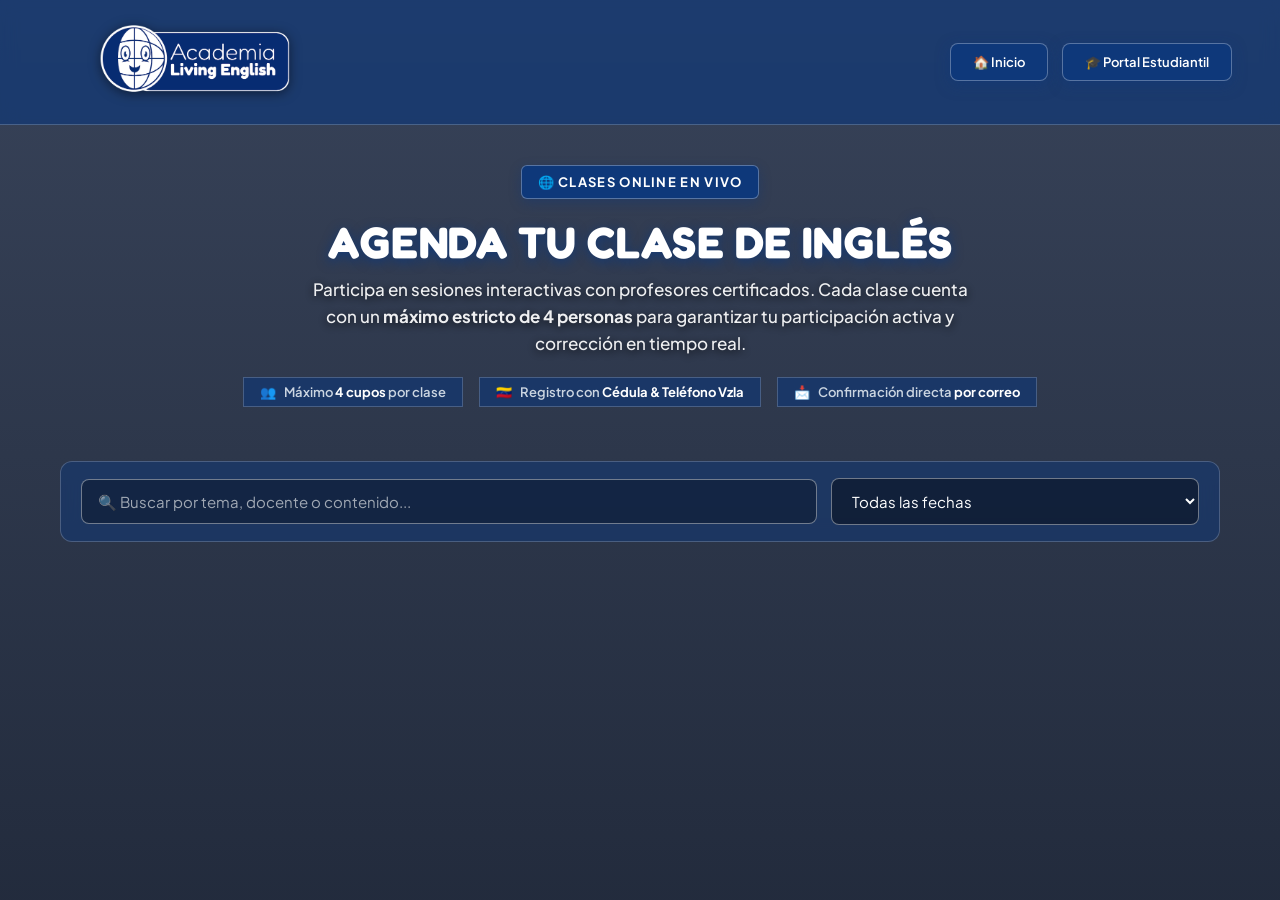
==== clases-online.html @ 7583f47f "fix: eliminar clases demo fantasma, sincronizar estado vacio real con Supabase y corregir generacion" ====
<!DOCTYPE html>
<html lang="es">
<head>
  <meta charset="UTF-8">
  <meta name="viewport" content="width=device-width, initial-scale=1.0">
  <title>Clases Online en Vivo — Academia Living English</title>
  
  <!-- Fuentes Google: Fredoka y Plus Jakarta Sans -->
  <link rel="preconnect" href="https://fonts.googleapis.com">
  <link rel="preconnect" href="https://fonts.gstatic.com" crossorigin>
  <link href="https://fonts.googleapis.com/css2?family=Fredoka:wght@600;700&family=Plus+Jakarta+Sans:wght@400;500;600;700&display=swap" rel="stylesheet">

  <!-- Estilos Modulares -->
  <link rel="stylesheet" href="assets/css/variables.css">
  <link rel="stylesheet" href="assets/css/base.css">
  <link rel="stylesheet" href="assets/css/components.css">
  <link rel="stylesheet" href="assets/css/platform.css">
  <link rel="stylesheet" href="assets/css/landing.css">

  <style>
    /* Estilos dedicados del portal de clases online */
    .portal-body {
      background: linear-gradient(rgba(6, 20, 48, 0.80), rgba(4, 14, 34, 0.88)), var(--bg-hero-desktop);
      background-size: cover;
      background-position: center;
      background-repeat: no-repeat;
      background-attachment: fixed;
      min-height: 100vh;
      color: #ffffff;
    }

    @media (max-width: 767px) {
      .portal-body {
        background: linear-gradient(rgba(6, 20, 48, 0.84), rgba(4, 14, 34, 0.90)), var(--bg-hero-mobile);
        background-size: cover;
        background-position: center top;
        background-attachment: fixed;
      }
    }

    .portal-body .app-viewport {
      background: transparent;
    }

    .portal-hero {
      padding: 40px 24px 24px 24px;
      text-align: center;
      max-width: 900px;
      margin: 0 auto;
    }

    .portal-features-strip {
      display: flex;
      justify-content: center;
      gap: 16px;
      flex-wrap: wrap;
      margin-top: 20px;
      margin-bottom: 30px;
    }

    .feature-strip-pill {
      background: rgba(14, 56, 122, 0.6);
      border: 1px solid rgba(255, 255, 255, 0.2);
      border-radius: var(--radius-full);
      padding: 6px 16px;
      font-size: 13px;
      font-weight: 600;
      display: inline-flex;
      align-items: center;
      gap: 8px;
      color: #cbd5e1;
      backdrop-filter: blur(8px);
    }

    .feature-strip-pill strong {
      color: #ffffff;
    }

    .classes-filter-bar {
      background: rgba(14, 56, 122, 0.5);
      border: 1px solid rgba(255, 255, 255, 0.2);
      border-radius: var(--radius-xl);
      padding: 16px 20px;
      margin-bottom: 32px;
      display: flex;
      gap: 14px;
      align-items: center;
      flex-wrap: wrap;
      backdrop-filter: blur(10px);
    }

    .class-card {
      background: rgba(14, 56, 122, 0.45);
      border: 1px solid rgba(255, 255, 255, 0.16);
      border-radius: var(--radius-xl);
      padding: 24px;
      display: flex;
      flex-direction: column;
      justify-content: space-between;
      position: relative;
      overflow: hidden;
      transition: all 0.25s ease;
      backdrop-filter: blur(10px);
    }

    .class-card:hover {
      transform: translateY(-4px);
      border-color: rgba(96, 165, 250, 0.5);
      box-shadow: 0 12px 28px rgba(0, 0, 0, 0.35);
    }

    .class-card.card-full {
      opacity: 0.8;
      border-color: rgba(239, 68, 68, 0.3);
    }

    .class-card::before {
      content: '';
      position: absolute;
      top: 0;
      left: 0;
      right: 0;
      height: 4px;
      background: linear-gradient(90deg, #3b82f6, #60a5fa, #93c5fd);
    }

    .class-card.card-full::before {
      background: #ef4444;
    }

    .spots-indicator-box {
      background: rgba(0, 0, 0, 0.3);
      border: 1px solid rgba(255, 255, 255, 0.12);
      border-radius: var(--radius-lg);
      padding: 10px 14px;
      margin: 14px 0 18px 0;
    }

    .spots-gauge {
      display: flex;
      gap: 6px;
      margin-top: 6px;
    }

    .spot-block {
      flex: 1;
      height: 8px;
      border-radius: 4px;
      background: rgba(255, 255, 255, 0.15);
      transition: background 0.3s;
    }

    .spot-block.occupied {
      background: #3b82f6;
    }

    .spot-block.occupied-full {
      background: #ef4444;
    }

    .spot-block.free {
      background: #22c55e;
      box-shadow: 0 0 6px rgba(34, 197, 94, 0.5);
    }

    .btn-reserve-class {
      background: linear-gradient(135deg, #1d4ed8, #2563eb);
      color: #ffffff;
      border: 1px solid rgba(255, 255, 255, 0.3);
      padding: 10px 18px;
      border-radius: var(--radius-md);
      font-weight: 700;
      font-size: 14px;
      cursor: pointer;
      width: 100%;
      transition: all var(--transition-fast);
      display: flex;
      align-items: center;
      justify-content: center;
      gap: 8px;
    }

    .btn-reserve-class:hover:not(:disabled) {
      background: linear-gradient(135deg, #2563eb, #3b82f6);
      transform: translateY(-2px);
      box-shadow: 0 4px 14px rgba(37, 99, 235, 0.5);
    }

    .btn-reserve-class:disabled {
      background: rgba(255, 255, 255, 0.15);
      border-color: rgba(255, 255, 255, 0.1);
      color: var(--color-muted);
      cursor: not-allowed;
    }
  </style>
</head>
<body class="portal-body">

  <div class="app-viewport">
    <!-- CABECERA DE LA NAVEGACIÓN -->
    <header class="app-header">
      <a href="index.html" class="brand-logo-link" aria-label="Academia Living English">
        <img src="assets/img/logo.png" alt="Academia Living English Logo" class="brand-logo-img">
      </a>

      <nav style="display: flex; align-items: center; gap: 14px;">
        <a href="index.html" class="btn-talk" style="text-decoration: none; font-size: 13px;">
          🏠 Inicio
        </a>
        <a href="cursos.html" class="btn-talk" style="text-decoration: none; font-size: 13px;">
          🎓 Portal Estudiantil
        </a>
      </nav>
    </header>

    <!-- BANNER DE CONFIRMACIÓN AUTOMÁTICA POR TOKEN (SI VIENE DE UN CORREO) -->
    <div id="tokenConfirmedNotice" class="hidden" style="max-width: 1100px; margin: 16px auto; padding: 16px 22px; background: rgba(34, 197, 94, 0.2); border: 2px solid #22c55e; border-radius: var(--radius-xl); display: flex; align-items: center; justify-content: space-between; gap: 16px; flex-wrap: wrap;">
      <div style="display: flex; align-items: center; gap: 12px;">
        <span style="font-size: 26px;">🎉</span>
        <div>
          <strong style="color: #4ade80; font-size: 16px;">¡Tu reserva ha sido confirmada con éxito!</strong>
          <p id="tokenConfirmedText" style="margin: 2px 0 0 0; font-size: 13px; color: #e2e8f0;">
            Tu cupo está garantizado en la sesión. Te esperamos puntualmente en la clase online.
          </p>
        </div>
      </div>
      <button type="button" onclick="document.getElementById('tokenConfirmedNotice').classList.add('hidden')" style="background: none; border: none; color: #ffffff; font-size: 20px; cursor: pointer;">&times;</button>
    </div>

    <!-- HERO DEL PORTAL -->
    <div class="portal-hero">
      <span class="section-badge">🌐 Clases Online en Vivo</span>
      <h1 class="section-title" style="margin-bottom: 8px;">Agenda tu Clase de Inglés</h1>
      <p class="section-subtitle" style="margin: 0 auto; max-width: 680px;">
        Participa en sesiones interactivas con profesores certificados. Cada clase cuenta con un 
        <strong>máximo estricto de 4 personas</strong> para garantizar tu participación activa y corrección en tiempo real.
      </p>

      <div class="portal-features-strip">
        <div class="feature-strip-pill">
          <span>👥</span>
          <span>Máximo <strong>4 cupos</strong> por clase</span>
        </div>
        <div class="feature-strip-pill">
          <span>🇻🇪</span>
          <span>Registro con <strong>Cédula & Teléfono Vzla</strong></span>
        </div>
        <div class="feature-strip-pill">
          <span>📩</span>
          <span>Confirmación directa <strong>por correo</strong></span>
        </div>
      </div>
    </div>

    <!-- CONTENEDOR PRINCIPAL DEL CATÁLOGO DE CLASES -->
    <main class="main-container" style="max-width: 1200px; margin: 0 auto 50px auto; padding: 0 20px;">

      <!-- BARRA DE FILTROS DE BÚSQUEDA -->
      <div class="classes-filter-bar">
        <div style="flex: 2; min-width: 240px;">
          <input type="text" id="classSearchInput" class="form-control" placeholder="🔍 Buscar por tema, docente o contenido..." oninput="filterOnlineClassesView()">
        </div>

        <div style="flex: 1; min-width: 180px;">
          <select id="classDateFilter" class="form-control" onchange="filterOnlineClassesView()" style="background: rgba(0,0,0,0.4);">
            <option value="all">Todas las fechas</option>
            <option value="today">Hoy</option>
            <option value="week">Próximos 7 días</option>
          </select>
        </div>
      </div>

      <!-- CUADRÍCULA DE CLASES ONLINE DISPONIBLES -->
      <div id="onlineClassesGrid" style="display: grid; grid-template-columns: repeat(auto-fill, minmax(320px, 1fr)); gap: 24px;">
        <!-- Se renderizan dinámicamente -->
      </div>

      <!-- MENSAJE VACÍO SI NO HAY CLASES -->
      <div id="emptyClassesState" class="hidden" style="text-align: center; padding: 60px 20px; background: rgba(14, 56, 122, 0.3); border-radius: var(--radius-xl); border: 1px dashed rgba(255,255,255,0.2);">
        <div style="font-size: 48px; margin-bottom: 12px;">🗓️</div>
        <h3 style="font-family: var(--font-display); font-size: 20px; margin-bottom: 6px;">No se encontraron clases con los filtros seleccionados</h3>
        <p style="color: var(--color-muted); font-size: 14px; max-width: 480px; margin: 0 auto 16px auto;">
          Intenta cambiar el nivel o la fecha de búsqueda. Los profesores publican nuevos horarios constantemente.
        </p>
        <button class="btn-primary" onclick="resetFilters()" style="width: auto; padding: 10px 20px; font-size: 13px;">Ver todas las clases</button>
      </div>

    </main>
  </div>

  <!-- ==============================================================================
       MODAL 1: FORMULARIO DE RESERVA DE CUPO (MÁX 4 PERSONAS)
       ============================================================================== -->
  <div id="bookingModal" class="hidden" style="position: fixed; inset: 0; background: rgba(0,0,0,0.85); z-index: 1000; display: flex; align-items: center; justify-content: center; padding: 16px; overflow-y: auto;">
    <div class="auth-card" style="max-width: 520px; width: 100%; margin: auto; background: #0e387a; border: 2px solid var(--color-primary-light); padding: 24px;">
      
      <div style="display: flex; justify-content: space-between; align-items: flex-start; margin-bottom: 14px;">
        <div>
          <span class="section-badge" style="font-size: 11px; padding: 3px 10px; margin-bottom: 6px;">Reserva de Cupo</span>
          <h3 id="modalClassTitle" class="page-title" style="font-size: 20px; margin: 0;">Título de la Clase</h3>
        </div>
        <button type="button" onclick="closeBookingModal()" style="background: none; border: none; color: #ffffff; font-size: 26px; cursor: pointer; line-height: 1;">&times;</button>
      </div>

      <!-- Resumen visual de la clase seleccionada -->
      <div style="background: rgba(0,0,0,0.3); border: 1px solid rgba(255,255,255,0.15); border-radius: var(--radius-lg); padding: 12px 16px; margin-bottom: 20px; font-size: 13px;">
        <div style="display: flex; justify-content: space-between; margin-bottom: 6px;">
          <span style="color: var(--color-muted);">Docente:</span>
          <strong id="modalClassTeacher" style="color: #ffffff;">--</strong>
        </div>
        <div style="display: flex; justify-content: space-between; margin-bottom: 6px;">
          <span style="color: var(--color-muted);">Fecha y Hora:</span>
          <strong id="modalClassSchedule" style="color: #93c5fd;">--</strong>
        </div>
        <div style="display: flex; justify-content: space-between;">
          <span style="color: var(--color-muted);">Cupos Disponibles:</span>
          <strong id="modalClassSpots" style="color: #4ade80;">-- de 4 disponibles</strong>
        </div>
      </div>

      <!-- FORMULARIO DE CONTACTO (REQUERIDO: CÉDULA VENEZOLANA, TELÉFONO VZLA, CORREO) -->
      <form onsubmit="handleConfirmBooking(event)">
        <input type="hidden" id="selectedClassId">

        <div class="form-group">
          <label for="bookFullName">Nombre Completo *</label>
          <input type="text" id="bookFullName" class="form-control" placeholder="Ej: Valentina Rodríguez" required autocomplete="name">
        </div>

        <div style="display: grid; grid-template-columns: 100px 1fr; gap: 10px; margin-bottom: 16px;">
          <div>
            <label for="bookDocType">Nacionalidad *</label>
            <select id="bookDocType" class="form-control" style="background: rgba(0,0,0,0.4);">
              <option value="V-">V-</option>
              <option value="E-">E-</option>
            </select>
          </div>
          <div>
            <label for="bookDocNum">Cédula de Identidad *</label>
            <input type="text" id="bookDocNum" class="form-control" placeholder="Ej: 24123456" required maxlength="9" pattern="\d{5,9}" title="Ingresa entre 5 y 9 dígitos sin puntos">
          </div>
        </div>

        <div style="display: grid; grid-template-columns: 120px 1fr; gap: 10px; margin-bottom: 16px;">
          <div>
            <label for="bookPhonePrefix">Operadora *</label>
            <select id="bookPhonePrefix" class="form-control" style="background: rgba(0,0,0,0.4);">
              <option value="0414">0414</option>
              <option value="0424">0424</option>
              <option value="0412">0412</option>
              <option value="0416">0416</option>
              <option value="0426">0426</option>
            </select>
          </div>
          <div>
            <label for="bookPhoneNum">Teléfono Venezolano *</label>
            <input type="tel" id="bookPhoneNum" class="form-control" placeholder="Ej: 1234567" required maxlength="7" pattern="\d{7}" title="Ingresa exactamente 7 dígitos del número">
          </div>
        </div>

        <div class="form-group">
          <label for="bookEmail">Correo Electrónico (Para recibir confirmación) *</label>
          <input type="email" id="bookEmail" class="form-control" placeholder="tu_correo@ejemplo.com" required autocomplete="email">
          <small style="color: #93c5fd; font-size: 11px; display: block; margin-top: 4px;">
            📩 Te enviaremos un correo con el botón oficial para confirmar tu asistencia a la clase.
          </small>
        </div>

        <div style="background: rgba(234, 179, 8, 0.12); border: 1px solid rgba(234, 179, 8, 0.3); border-radius: var(--radius-md); padding: 10px 14px; margin-bottom: 18px; font-size: 12px; color: #fef08a;">
          ⚠️ <strong>Regla de puntualidad</strong>: Al agendar, te comprometes a conectarte a la hora pautada. Si no confirmas tu correo, tu cupo quedará libre para otro postulante.
        </div>

        <div style="display: flex; gap: 12px;">
          <button type="submit" id="btnSubmitBooking" class="btn-primary" style="flex: 2; background: #22c55e; color: #0e387a; font-weight: 700;">
            Confirmar Reserva de Cupo
          </button>
          <button type="button" class="btn-secondary" style="flex: 1;" onclick="closeBookingModal()">
            Cancelar
          </button>
        </div>
      </form>
    </div>
  </div>

  <!-- ==============================================================================
       MODAL 2: CONFIRMACIÓN EXITOSA DE SOLICITUD DE RESERVA
       ============================================================================== -->
  <div id="bookingSuccessModal" class="hidden" style="position: fixed; inset: 0; background: rgba(0,0,0,0.85); z-index: 1001; display: flex; align-items: center; justify-content: center; padding: 20px;">
    <div class="auth-card" style="max-width: 480px; width: 100%; margin: auto; background: #0e387a; border: 2px solid #22c55e; text-align: center; padding: 26px;">
      
      <div style="font-size: 54px; margin-bottom: 10px;">🎉</div>
      <h3 class="page-title" style="font-size: 22px; color: #4ade80; margin-bottom: 8px;">¡Solicitud de Reserva Registrada!</h3>
      <p style="font-size: 14px; color: #cbd5e1; line-height: 1.5; margin-bottom: 18px;">
        Hemos reservado provisionalmente tu lugar en la clase online (<strong style="color: #ffffff;">Máx 4 estudiantes</strong>).
      </p>

      <div style="background: rgba(0,0,0,0.3); border: 1px solid rgba(255,255,255,0.15); border-radius: var(--radius-lg); padding: 14px; text-align: left; font-size: 13px; margin-bottom: 18px;">
        <div style="margin-bottom: 6px;"><strong>Clase:</strong> <span id="successModalClass">--</span></div>
        <div style="margin-bottom: 6px;"><strong>Horario:</strong> <span id="successModalSchedule" style="color: #93c5fd;">--</span></div>
        <div style="margin-bottom: 6px;"><strong>Estudiante:</strong> <span id="successModalStudent">--</span></div>
        <div><strong>Correo:</strong> <span id="successModalEmail" style="color: #fbbf24;">--</span></div>
      </div>

      <div style="background: rgba(59, 130, 246, 0.15); border: 1px dashed rgba(96, 165, 250, 0.5); border-radius: var(--radius-md); padding: 12px; font-size: 12px; color: #93c5fd; text-align: left; line-height: 1.45; margin-bottom: 20px;">
        📩 <strong>Revisa tu correo ahora:</strong><br>
        Te hemos enviado un correo de confirmación. Abre el mensaje y haz clic en <strong>«Confirmar Asistencia»</strong> para activar definitivamente tu cupo.
      </div>

      <div style="display: flex; flex-direction: column; gap: 10px;">
        <!-- Botón para previsualizar/simular el correo recibido -->
        <button type="button" class="btn-talk" onclick="openSimulatedEmailModal()" style="font-size: 13px; text-decoration: none; padding: 10px;">
          ✉️ Ver y Simular Correo de Confirmación
        </button>
        <button type="button" class="btn-primary" onclick="closeSuccessModal()" style="font-size: 14px;">
          Entendido, volver al catálogo
        </button>
      </div>
    </div>
  </div>

  <!-- ==============================================================================
       MODAL 3: VISTA PREVIA DEL CORREO DE CONFIRMACIÓN RECIBIDO
       ============================================================================== -->
  <div id="simulatedEmailModal" class="hidden" style="position: fixed; inset: 0; background: rgba(0,0,0,0.85); z-index: 1002; display: flex; align-items: center; justify-content: center; padding: 20px;">
    <div style="max-width: 500px; width: 100%; background: #ffffff; color: #1e293b; border-radius: 12px; overflow: hidden; box-shadow: 0 20px 40px rgba(0,0,0,0.6); font-family: sans-serif;">
      
      <!-- Cabecera de Email -->
      <div style="background: #0e387a; padding: 18px 24px; color: #ffffff; display: flex; justify-content: space-between; align-items: center;">
        <span style="font-weight: 700; font-size: 16px;">Academia Living English</span>
        <span style="font-size: 12px; opacity: 0.8;">Bandeja de Entrada</span>
      </div>

      <!-- Cuerpo del Email -->
      <div style="padding: 24px;">
        <p style="font-size: 14px; margin-top: 0;">Hola <strong id="emailPreviewName">Estudiante</strong>,</p>
        <p style="font-size: 14px; line-height: 1.5; color: #475569;">
          Has solicitado uno de los <strong>4 cupos disponibles</strong> para la clase online:
        </p>
        
        <div style="background: #f1f5f9; border-left: 4px solid #2563eb; padding: 12px 16px; margin: 16px 0; border-radius: 4px; font-size: 13px;">
          <p style="margin: 0 0 4px 0; font-weight: 700; color: #0f172a;" id="emailPreviewTitle">Clase Online</p>
          <p style="margin: 0; color: #64748b;" id="emailPreviewSchedule">Horario</p>
        </div>

        <p style="font-size: 13px; color: #475569; line-height: 1.5;">
          Para asegurar que asistirás puntualmente y validar tu cupo, por favor haz clic en el siguiente botón:
        </p>

        <div style="text-align: center; margin: 24px 0;">
          <button type="button" onclick="confirmCurrentSimulatedBooking()" style="background: #22c55e; color: #0e387a; font-weight: 700; font-size: 15px; border: none; padding: 12px 26px; border-radius: 6px; cursor: pointer; box-shadow: 0 4px 10px rgba(34, 197, 94, 0.4);">
            ✅ Confirmar mi Asistencia a la Clase
          </button>
        </div>

        <p style="font-size: 11px; color: #94a3b8; text-align: center; margin-bottom: 0;">
          Si no puedes asistir, por favor no confirmes para que otro estudiante pueda aprovechar el cupo.
        </p>
      </div>

      <div style="background: #f8fafc; padding: 12px 24px; border-top: 1px solid #e2e8f0; text-align: right;">
        <button type="button" onclick="document.getElementById('simulatedEmailModal').classList.add('hidden')" style="background: none; border: 1px solid #cbd5e1; padding: 6px 14px; border-radius: 4px; cursor: pointer; font-size: 13px; color: #64748b;">
          Cerrar Vista Previa
        </button>
      </div>
    </div>
  </div>

  <!-- TOAST NOTIFICACIONES -->
  <div id="toastContainer" class="toast-container" aria-live="polite"></div>

  <!-- SCRIPTS -->
  <script src="assets/js/supabase.js"></script>
  <script>
    if (typeof window.supabase === 'undefined') {
      document.write('<script src="https://cdn.jsdelivr.net/npm/@supabase/supabase-js@2"><\/script>');
    }
  </script>
  <script src="assets/js/supabaseClient.js"></script>
  <script src="assets/js/onlineClasses.js?v=20261027_v3"></script>

  <script>
    let currentClassesList = [];
    let lastBookedResult = null;

    // Toast helper
    function showToast(msg, type = 'info', duration = 4000) {
      const container = document.getElementById('toastContainer');
      if (!container) return;
      const toast = document.createElement('div');
      toast.className = `toast toast-${type}`;
      toast.innerText = msg;
      container.appendChild(toast);
      setTimeout(() => {
        toast.style.opacity = '0';
        setTimeout(() => toast.remove(), 400);
      }, duration);
    }

    // Cargar clases al iniciar
    document.addEventListener('DOMContentLoaded', async () => {
      // 1. Revisar si viene un token de confirmación en la URL (?confirm_token=...)
      const urlParams = new URLSearchParams(window.location.search);
      const tokenParam = urlParams.get('confirm_token');
      if (tokenParam) {
        try {
          const res = await window.OnlineClassesService.confirmBookingToken(tokenParam);
          if (res) {
            document.getElementById('tokenConfirmedNotice').classList.remove('hidden');
            document.getElementById('tokenConfirmedText').innerText = 
              `¡Hola ${res.full_name}! Tu asistencia ha sido confirmada con éxito con documento ${res.document_id}.`;
          }
        } catch (e) {
          console.error("Error confirmando token:", e);
        }
      }

      // 2. Cargar clases
      await loadAndRenderClasses();

      // 3. Revisión periódica cada 60s para borrar automáticamente clases finalizadas
      setInterval(async () => {
        await loadAndRenderClasses();
      }, 60000);
    });

    async function loadAndRenderClasses() {
      try {
        currentClassesList = await window.OnlineClassesService.fetchOnlineClasses();
        renderClassesGrid(currentClassesList);
      } catch (err) {
        console.error("Error cargando clases:", err);
        showToast("Error al cargar las clases online.", "error");
      }
    }

    function renderClassesGrid(classes) {
      const grid = document.getElementById('onlineClassesGrid');
      const emptyState = document.getElementById('emptyClassesState');
      if (!grid) return;

      grid.innerHTML = '';

      if (!classes || classes.length === 0) {
        emptyState.classList.remove('hidden');
        return;
      }
      emptyState.classList.add('hidden');

      classes.forEach(cls => {
        const card = document.createElement('div');
        const isFull = cls.is_full;
        card.className = `class-card ${isFull ? 'card-full' : ''}`;

        const formattedDate = window.OnlineClassesService.formatClassDate(cls.class_date);
        const startTime = window.OnlineClassesService.formatClassTime(cls.start_time);
        const endTime = window.OnlineClassesService.formatClassTime(cls.end_time);

        // Generar los 4 bloques gráficos de cupos
        const totalSpots = 4;
        const bookedSpots = cls.bookings_count || 0;
        let blocksHtml = '';
        for (let i = 0; i < totalSpots; i++) {
          if (i < bookedSpots) {
            blocksHtml += `<div class="spot-block ${isFull ? 'occupied-full' : 'occupied'}"></div>`;
          } else {
            blocksHtml += `<div class="spot-block free"></div>`;
          }
        }

        const spotsStatusText = isFull
          ? `<strong style="color: #ef4444;">🔴 Cupos Agotados (4/4)</strong>`
          : `<strong style="color: #22c55e;">🟢 ${cls.remaining_spots} cupos disponibles</strong> (de 4 máx)`;

        card.innerHTML = `
          <div>
            <div style="display: flex; justify-content: space-between; align-items: center; gap: 8px; margin-bottom: 12px; flex-wrap: wrap;">
              <span class="game-category-tag tag-vocab" style="font-size: 11px;">🌐 Abierto a todo público</span>
              <span style="font-size: 12px; color: var(--color-muted); display: inline-flex; align-items: center; gap: 4px;">
                <span>📅</span>
                <strong>${formattedDate}</strong>
              </span>
            </div>

            <h3 style="font-family: var(--font-display); font-size: 20px; color: #ffffff; margin: 0 0 6px 0;">${cls.title}</h3>
            
            <div style="font-size: 13px; color: #93c5fd; margin-bottom: 10px; display: flex; align-items: center; gap: 6px;">
              <span>👨‍🏫 ${cls.teacher_name}</span>
              <span>·</span>
              <span>🕒 ${startTime} - ${endTime}</span>
            </div>

            <p style="font-size: 13px; color: #cbd5e1; line-height: 1.5; margin-bottom: 16px;">
              ${cls.description || 'Sesión práctica en vivo para potenciar tu inglés.'}
            </p>
          </div>

          <div>
            <div class="spots-indicator-box">
              <div style="display: flex; justify-content: space-between; align-items: center; font-size: 12px;">
                <span>Ocupación de la sesión:</span>
                ${spotsStatusText}
              </div>
              <div class="spots-gauge">
                ${blocksHtml}
              </div>
            </div>

            <button type="button" 
                    class="btn-reserve-class" 
                    ${isFull ? 'disabled' : ''} 
                    onclick="openBookingModal('${cls.id}')">
              ${isFull ? '🔒 Cupo Completo (4/4)' : '🎯 Solicitar Cupo'}
            </button>
          </div>
        `;

        grid.appendChild(card);
      });
    }

    function filterOnlineClassesView() {
      const search = (document.getElementById('classSearchInput').value || '').toLowerCase().trim();
      const dateFilter = document.getElementById('classDateFilter').value;

      const filtered = currentClassesList.filter(c => {
        // Filtro texto
        const matchText = !search || 
          c.title.toLowerCase().includes(search) || 
          c.teacher_name.toLowerCase().includes(search) || 
          (c.description && c.description.toLowerCase().includes(search));

        // Filtro fecha
        let matchDate = true;
        if (dateFilter === 'today') {
          const today = new Date().toISOString().split('T')[0];
          matchDate = c.class_date === today;
        }

        return matchText && matchDate;
      });

      renderClassesGrid(filtered);
    }

    function resetFilters() {
      document.getElementById('classSearchInput').value = '';
      document.getElementById('classDateFilter').value = 'all';
      renderClassesGrid(currentClassesList);
    }

    // Modal de Reserva
    function openBookingModal(classId) {
      const cls = currentClassesList.find(c => c.id === classId);
      if (!cls) return;

      document.getElementById('selectedClassId').value = cls.id;
      document.getElementById('modalClassTitle').innerText = cls.title;
      document.getElementById('modalClassTeacher').innerText = cls.teacher_name;
      document.getElementById('modalClassSchedule').innerText = 
        `${window.OnlineClassesService.formatClassDate(cls.class_date)} (${window.OnlineClassesService.formatClassTime(cls.start_time)} - ${window.OnlineClassesService.formatClassTime(cls.end_time)})`;
      document.getElementById('modalClassSpots').innerText = `${cls.remaining_spots} de 4 disponibles`;

      document.getElementById('bookingModal').classList.remove('hidden');
    }

    function closeBookingModal() {
      document.getElementById('bookingModal').classList.add('hidden');
    }

    async function handleConfirmBooking(e) {
      e.preventDefault();
      const btn = document.getElementById('btnSubmitBooking');
      const classId = document.getElementById('selectedClassId').value;
      const fullName = document.getElementById('bookFullName').value;
      const docType = document.getElementById('bookDocType').value;
      const docNum = document.getElementById('bookDocNum').value;
      const phonePrefix = document.getElementById('bookPhonePrefix').value;
      const phoneNum = document.getElementById('bookPhoneNum').value;
      const email = document.getElementById('bookEmail').value;

      btn.disabled = true;
      btn.innerText = 'Procesando reserva...';

      try {
        const studentData = {
          full_name: fullName,
          document_id: `${docType}${docNum.trim()}`,
          phone: `${phonePrefix}-${phoneNum.trim()}`,
          email: email,
          student_level: 'General'
        };

        const result = await window.OnlineClassesService.bookOnlineClass(classId, studentData);
        lastBookedResult = result;

        // Cerrar modal de formulario y abrir modal de éxito
        closeBookingModal();

        document.getElementById('successModalClass').innerText = result.targetClass.title;
        document.getElementById('successModalSchedule').innerText = 
          `${window.OnlineClassesService.formatClassDate(result.targetClass.class_date)} · ${window.OnlineClassesService.formatClassTime(result.targetClass.start_time)}`;
        document.getElementById('successModalStudent').innerText = `${result.booking.full_name} (${result.booking.document_id})`;
        document.getElementById('successModalEmail').innerText = result.booking.email;

        // Datos para modal simulado de correo
        document.getElementById('emailPreviewName').innerText = result.booking.full_name;
        document.getElementById('emailPreviewTitle').innerText = result.targetClass.title;
        document.getElementById('emailPreviewSchedule').innerText = 
          `${window.OnlineClassesService.formatClassDate(result.targetClass.class_date)} a las ${window.OnlineClassesService.formatClassTime(result.targetClass.start_time)}`;

        document.getElementById('bookingSuccessModal').classList.remove('hidden');
        showToast("🎉 ¡Solicitud de reserva registrada! Revisa tu correo.", "success", 6000);

        // Recargar catálogo para actualizar cupos
        await loadAndRenderClasses();

      } catch (err) {
        showToast(`❌ Error: ${err.message}`, "error", 6000);
      } finally {
        btn.disabled = false;
        btn.innerText = 'Confirmar Reserva de Cupo';
      }
    }

    function closeSuccessModal() {
      document.getElementById('bookingSuccessModal').classList.add('hidden');
    }

    function openSimulatedEmailModal() {
      document.getElementById('simulatedEmailModal').classList.remove('hidden');
    }

    async function confirmCurrentSimulatedBooking() {
      if (!lastBookedResult) return;
      try {
        const res = await window.OnlineClassesService.confirmBookingToken(lastBookedResult.confirmationToken);
        document.getElementById('simulatedEmailModal').classList.add('hidden');
        document.getElementById('bookingSuccessModal').classList.add('hidden');
        showToast("✅ ¡Asistencia confirmada exitosamente! Tu cupo está asegurado.", "success", 7000);
        await loadAndRenderClasses();
      } catch (e) {
        showToast("Error al confirmar.", "error");
      }
    }
  </script>
</body>
</html>
---- assets/css/variables.css ----
/**
 * Academia Living English - Variables & Design Tokens
 */
:root {
  /* Paleta de Colores Principales */
  --color-primary: #0e387a;
  --color-primary-hover: #134693;
  --color-primary-light: #93c5fd;
  --color-primary-glass: rgba(14, 56, 122, 0.7);
  --color-primary-glass-strong: rgba(14, 56, 122, 0.85);
  --color-primary-glass-soft: rgba(14, 56, 122, 0.65);
  --color-primary-card: rgba(14, 56, 122, 0.75);

  /* Colores de Utilidad y Estado */
  --color-white: #ffffff;
  --color-dark-bg: rgba(0, 0, 0, 0.3);
  --color-dark-subtle: rgba(0, 0, 0, 0.25);
  --color-danger: #dc3545;
  --color-success: #4ade80;
  --color-warning: #facc15;
  --color-muted: #d1d5db;

  /* Bordes */
  --color-border: rgba(255, 255, 255, 0.3);
  --color-border-subtle: rgba(255, 255, 255, 0.15);
  --color-border-card: rgba(255, 255, 255, 0.25);
  --color-border-focus: rgba(255, 255, 255, 0.6);

  /* Tipografía */
  --font-display: 'Fredoka', -apple-system, BlinkMacSystemFont, sans-serif;
  --font-body: 'Plus Jakarta Sans', -apple-system, BlinkMacSystemFont, sans-serif;

  /* Sombras */
  --shadow-sm: 0 2px 4px rgba(0, 0, 0, 0.3);
  --shadow-md: 0 4px 14px rgba(14, 56, 122, 0.5);
  --shadow-lg: 0 10px 30px rgba(0, 0, 0, 0.4);
  --shadow-card: 0 4px 12px rgba(0, 0, 0, 0.2);
  --shadow-logo: drop-shadow(0px 2px 6px rgba(0, 0, 0, 0.5));
  --text-shadow-hero: 0 3px 12px rgba(14, 56, 122, 0.9);
  --text-shadow-contrast: 0 2px 8px rgba(0, 0, 0, 0.85);
  --text-shadow-subtle: 0 1px 4px rgba(0, 0, 0, 0.8);

  /* Radio de bordes */
  --radius-sm: 4px;
  --radius-md: 6px;
  --radius-lg: 8px;
  --radius-xl: 12px;
  --radius-2xl: 16px;
  --radius-pill: 50px;

  /* Transiciones */
  --transition-fast: 0.2s ease;
  --transition-normal: 0.3s ease;

  /* Imágenes de Fondo */
  --bg-hero-desktop: url('../img/hero-desktop.jpg');
  --bg-hero-mobile: url('../img/hero-mobile.jpg');
}
---- assets/css/base.css ----
/**
 * Academia Living English - Base & Reset
 */
*, *::before, *::after {
  box-sizing: border-box;
  margin: 0;
  padding: 0;
}

body {
  background-color: var(--color-primary);
  color: var(--color-white);
  font-family: var(--font-body);
  -webkit-font-smoothing: antialiased;
  -moz-osx-font-smoothing: grayscale;
  min-height: 100vh;
  overflow-x: hidden;
}

/* Enlaces por defecto */
a {
  color: inherit;
  text-decoration: none;
}

/* Accesibilidad y Foco */
a:focus-visible,
button:focus-visible,
input:focus-visible {
  outline: 2px solid var(--color-white);
  outline-offset: 4px;
}

/* Clases de Utilidad */
.hidden {
  display: none !important;
}

.text-center {
  text-align: center;
}
---- assets/css/components.css ----
/**
 * Academia Living English - Reusable UI Components
 */

/* ==========================================================================
   Logo de la Marca
   ========================================================================== */
.brand-logo-link {
  display: inline-flex;
  align-items: center;
}

.brand-logo-img {
  height: 72px;
  width: auto;
  object-fit: contain;
  filter: var(--shadow-logo);
  transition: transform var(--transition-fast);
}

.brand-logo-link:hover .brand-logo-img {
  transform: scale(1.02);
}

@media (min-width: 768px) {
  .brand-logo-img {
    height: 84px;
  }
}

/* ==========================================================================
   Botones
   ========================================================================== */
.btn-primary {
  display: inline-flex;
  align-items: center;
  justify-content: center;
  background-color: var(--color-primary);
  color: var(--color-white);
  font-family: var(--font-body);
  font-weight: 600;
  font-size: 15px;
  padding: 14px 28px;
  border-radius: var(--radius-lg);
  border: 1px solid var(--color-border);
  cursor: pointer;
  box-shadow: var(--shadow-md);
  transition: background-color var(--transition-fast), transform var(--transition-fast);
}

.btn-primary:hover {
  background-color: var(--color-primary-hover);
}

.btn-secondary {
  display: inline-flex;
  align-items: center;
  justify-content: center;
  background-color: var(--color-primary-glass-soft);
  color: var(--color-white);
  font-family: var(--font-body);
  font-weight: 600;
  font-size: 15px;
  padding: 14px 28px;
  border-radius: var(--radius-lg);
  border: 1px solid var(--color-border-focus);
  backdrop-filter: blur(4px);
  -webkit-backdrop-filter: blur(4px);
  cursor: pointer;
  transition: background-color var(--transition-fast), border-color var(--transition-fast);
}

.btn-secondary:hover {
  background-color: rgba(14, 56, 122, 0.9);
  border-color: var(--color-white);
}

.btn-talk {
  display: inline-flex;
  align-items: center;
  justify-content: center;
  background-color: var(--color-primary);
  color: var(--color-white);
  font-family: var(--font-body);
  font-weight: 600;
  font-size: 14px;
  padding: 10px 22px;
  border-radius: var(--radius-lg);
  border: 1px solid var(--color-border);
  cursor: pointer;
  box-shadow: var(--shadow-md);
  transition: background-color var(--transition-fast), transform var(--transition-fast);
}

.btn-talk:hover {
  background-color: var(--color-primary-hover);
}

/* ==========================================================================
   Tipografía de Páginas
   ========================================================================== */
.page-title {
  font-family: var(--font-display);
  font-weight: 700;
  font-size: 36px;
  line-height: 1.1;
  margin-bottom: 8px;
  text-shadow: var(--text-shadow-hero);
}

@media (min-width: 768px) {
  .page-title {
    font-size: 48px;
  }
}

.page-description {
  font-size: 16px;
  font-weight: 500;
  color: var(--color-white);
  margin-bottom: 24px;
  text-shadow: var(--text-shadow-contrast);
}

/* ==========================================================================
   Formularios y Controles
   ========================================================================== */
.form-group {
  margin-bottom: 18px;
}

.form-group label {
  display: block;
  font-size: 13px;
  font-weight: 700;
  margin-bottom: 6px;
  text-transform: uppercase;
  letter-spacing: 0.05em;
}

.form-control {
  width: 100%;
  padding: 12px 16px;
  border-radius: var(--radius-lg);
  border: 1px solid rgba(255, 255, 255, 0.4);
  background: var(--color-dark-bg);
  color: var(--color-white);
  font-size: 15px;
  font-family: inherit;
  outline: none;
  transition: border-color var(--transition-fast), box-shadow var(--transition-fast);
}

.form-control:focus {
  border-color: var(--color-white);
  box-shadow: 0 0 0 2px var(--color-border);
}

.form-control::placeholder {
  color: rgba(255, 255, 255, 0.6);
}

/* ==========================================================================
   Notificaciones Toast
   ========================================================================== */
.toast-container {
  position: fixed;
  bottom: 24px;
  right: 24px;
  z-index: 9999;
  display: flex;
  flex-direction: column;
  gap: 10px;
  max-width: 360px;
  pointer-events: none;
}

.toast {
  padding: 14px 20px;
  border-radius: var(--radius-lg);
  color: var(--color-white);
  background: rgba(14, 56, 122, 0.95);
  border: 1px solid var(--color-border);
  box-shadow: var(--shadow-lg);
  font-size: 14px;
  font-weight: 500;
  backdrop-filter: blur(8px);
  -webkit-backdrop-filter: blur(8px);
  opacity: 0;
  transform: translateY(16px);
  transition: all 0.3s cubic-bezier(0.16, 1, 0.3, 1);
  pointer-events: auto;
}

.toast.toast-visible {
  opacity: 1;
  transform: translateY(0);
}

.toast.toast-success {
  border-left: 4px solid var(--color-success);
}

.toast.toast-error {
  border-left: 4px solid var(--color-danger);
}

.toast.toast-info {
  border-left: 4px solid var(--color-primary-light);
}
---- assets/css/platform.css ----
/**
 * Academia Living English - Educational Platform & Dashboard Styles
 */

/* ==========================================================================
   Viewport y Contenedor Principal
   ========================================================================== */
.app-viewport {
  position: relative;
  width: 100%;
  min-height: 100vh;
  min-height: 100dvh;
  display: flex;
  flex-direction: column;

  /* Hero image de fondo con capa oscurecedora para contraste y diferenciación */
  background: linear-gradient(rgba(6, 20, 48, 0.80), rgba(4, 14, 34, 0.88)), var(--bg-hero-desktop);
  background-size: cover;
  background-position: center;
  background-repeat: no-repeat;
  background-attachment: fixed;
}

@media (max-width: 767px) {
  .app-viewport {
    background: linear-gradient(rgba(6, 20, 48, 0.84), rgba(4, 14, 34, 0.90)), var(--bg-hero-mobile);
    background-size: cover;
    background-position: center top;
    background-attachment: fixed;
  }
}

.app-header {
  padding: 16px 24px;
  display: flex;
  align-items: center;
  justify-content: space-between;
  background: var(--color-primary-glass-soft);
  backdrop-filter: blur(8px);
  -webkit-backdrop-filter: blur(8px);
  border-bottom: 1px solid rgba(255, 255, 255, 0.2);
  position: sticky;
  top: 0;
  z-index: 50;
}

@media (min-width: 768px) {
  .app-header {
    padding: 20px 48px;
  }
}

.main-container {
  flex: 1;
  max-width: 1200px;
  width: 100%;
  margin: 0 auto;
  padding: 24px;
  position: relative;
  z-index: 10;
}

@media (min-width: 768px) {
  .main-container {
    padding: 40px 48px;
  }
}

/* ==========================================================================
   Badge de Usuario y Sesión
   ========================================================================== */
.user-badge {
  display: flex;
  align-items: center;
  gap: 12px;
  background: var(--color-primary-glass-strong);
  padding: 8px 18px;
  border-radius: var(--radius-pill);
  border: 1px solid var(--color-border);
  box-shadow: 0 4px 12px rgba(14, 56, 122, 0.4);
}

.user-badge-name {
  font-weight: 600;
  font-size: 14px;
}

.btn-logout {
  background: var(--color-danger);
  color: var(--color-white);
  border: 1px solid var(--color-border);
  padding: 6px 14px;
  border-radius: var(--radius-md);
  font-size: 13px;
  font-weight: 600;
  cursor: pointer;
  transition: opacity var(--transition-fast);
}

.btn-logout:hover {
  opacity: 0.85;
}

/* ==========================================================================
   Tarjeta de Autenticación (Glassmorphism)
   ========================================================================== */
.auth-card {
  max-width: 480px;
  margin: 30px auto;
  background: var(--color-primary-card);
  border: 1px solid var(--color-border);
  border-radius: var(--radius-2xl);
  padding: 32px;
  backdrop-filter: blur(12px);
  -webkit-backdrop-filter: blur(12px);
  box-shadow: var(--shadow-lg);
}

.role-tabs {
  display: flex;
  background: var(--color-dark-bg);
  border-radius: var(--radius-lg);
  padding: 4px;
  margin-bottom: 24px;
  border: 1px solid var(--color-border-subtle);
}

.role-tab {
  flex: 1;
  padding: 10px;
  text-align: center;
  border: none;
  background: none;
  color: var(--color-white);
  font-family: var(--font-body);
  font-weight: 600;
  font-size: 14px;
  border-radius: var(--radius-md);
  cursor: pointer;
  transition: all var(--transition-fast);
}

.role-tab.active {
  background: var(--color-primary);
  border: 1px solid rgba(255, 255, 255, 0.4);
  box-shadow: 0 4px 10px rgba(0, 0, 0, 0.3);
}

/* ==========================================================================
   Panel de Resumen de Progreso y Puntos (Barra y Estadísticas)
   ========================================================================== */
.progress-summary-card {
  background: linear-gradient(145deg, rgba(14, 56, 122, 0.88), rgba(10, 37, 88, 0.82));
  border: 1px solid rgba(147, 197, 253, 0.35);
  border-radius: 18px;
  padding: 26px 28px;
  margin-bottom: 24px;
  backdrop-filter: blur(12px);
  -webkit-backdrop-filter: blur(12px);
  box-shadow: 0 12px 32px rgba(0, 0, 0, 0.32), inset 0 1px 0 rgba(255, 255, 255, 0.15);
}

.progress-header {
  display: flex;
  justify-content: space-between;
  align-items: flex-start;
  flex-wrap: wrap;
  gap: 14px;
  margin-bottom: 18px;
}

.progress-eyebrow {
  display: block;
  font-size: 12px;
  font-weight: 700;
  text-transform: uppercase;
  letter-spacing: 0.06em;
  color: #93c5fd;
  margin-bottom: 6px;
}

.progress-main-score-row {
  display: flex;
  align-items: baseline;
  gap: 12px;
  flex-wrap: wrap;
}

.progress-score-number {
  font-family: var(--font-display);
  font-size: 32px;
  line-height: 1.1;
  color: #ffffff;
}

.progress-pct-pill {
  background: rgba(59, 130, 246, 0.25);
  border: 1px solid rgba(96, 165, 250, 0.45);
  color: #bfdbfe;
  font-size: 12px;
  font-weight: 700;
  padding: 3px 10px;
  border-radius: var(--radius-pill);
}

.status-hero-pill {
  font-size: 14px;
  padding: 8px 16px;
  background: rgba(0, 0, 0, 0.35);
  border-radius: 50px;
  border: 1px solid rgba(255, 255, 255, 0.18);
  display: inline-flex;
  align-items: center;
  gap: 6px;
}

.progress-bar-wrapper {
  margin-bottom: 20px;
}

.progress-bar-bg {
  width: 100%;
  height: 16px;
  background: rgba(4, 14, 34, 0.65);
  border-radius: var(--radius-pill);
  overflow: hidden;
  border: 1px solid rgba(255, 255, 255, 0.18);
  padding: 2px;
}

.progress-bar-fill {
  height: 100%;
  background: linear-gradient(90deg, #3b82f6, #06b6d4, #4ade80);
  border-radius: var(--radius-pill);
  transition: width 0.6s cubic-bezier(0.16, 1, 0.3, 1);
  box-shadow: 0 0 12px rgba(74, 222, 128, 0.4);
}

.student-kpi-grid {
  display: grid;
  grid-template-columns: repeat(auto-fit, minmax(200px, 1fr));
  gap: 12px;
}

.student-kpi-box {
  background: rgba(4, 14, 34, 0.45);
  border: 1px solid rgba(255, 255, 255, 0.14);
  border-radius: 12px;
  padding: 12px 16px;
  display: flex;
  align-items: center;
  gap: 12px;
}

.student-kpi-icon {
  font-size: 22px;
  width: 40px;
  height: 40px;
  border-radius: 10px;
  background: rgba(255, 255, 255, 0.08);
  display: inline-flex;
  align-items: center;
  justify-content: center;
  flex-shrink: 0;
}

.student-kpi-label {
  display: block;
  font-size: 11px;
  text-transform: uppercase;
  letter-spacing: 0.04em;
  color: var(--color-muted);
  margin-bottom: 2px;
}

.student-kpi-value {
  font-size: 14px;
  font-weight: 700;
  color: #ffffff;
}

/* ==========================================================================
   Barra de Filtros Rápidos (Estudiante y Profesor)
   ========================================================================== */
.eval-filter-toolbar {
  display: flex;
  justify-content: space-between;
  align-items: center;
  gap: 12px;
  flex-wrap: wrap;
  background: rgba(6, 20, 48, 0.6);
  border: 1px solid rgba(255, 255, 255, 0.16);
  border-radius: 14px;
  padding: 12px 16px;
  margin-bottom: 22px;
  backdrop-filter: blur(10px);
}

.eval-filter-pills {
  display: flex;
  align-items: center;
  gap: 8px;
  flex-wrap: wrap;
}

.eval-filter-btn {
  display: inline-flex;
  align-items: center;
  gap: 6px;
  background: rgba(255, 255, 255, 0.07);
  border: 1px solid rgba(255, 255, 255, 0.15);
  color: #cbd5e1;
  border-radius: 50px;
  padding: 7px 14px;
  font-family: var(--font-body);
  font-size: 12px;
  font-weight: 700;
  cursor: pointer;
  transition: all var(--transition-fast);
}

.eval-filter-btn:hover {
  background: rgba(255, 255, 255, 0.16);
  color: #ffffff;
  border-color: rgba(255, 255, 255, 0.35);
}

.eval-filter-btn.active {
  background: linear-gradient(135deg, #2563eb, #3b82f6);
  color: #ffffff;
  border-color: rgba(147, 197, 253, 0.6);
  box-shadow: 0 3px 10px rgba(37, 99, 235, 0.4);
}

.filter-count-badge {
  background: rgba(0, 0, 0, 0.35);
  color: #ffffff;
  font-size: 11px;
  padding: 1px 7px;
  border-radius: 20px;
  font-weight: 800;
}

.eval-search-box {
  flex: 1;
  min-width: 220px;
  max-width: 340px;
}

.eval-search-input {
  padding: 8px 14px !important;
  font-size: 13px !important;
  border-radius: 50px !important;
  background: rgba(0, 0, 0, 0.35) !important;
  border-color: rgba(255, 255, 255, 0.22) !important;
}

/* ==========================================================================
   Badges y Categorías de Evaluación
   ========================================================================== */
.eval-badge-type {
  display: inline-flex;
  align-items: center;
  gap: 4px;
  padding: 4px 10px;
  border-radius: 50px;
  font-size: 11px;
  font-weight: 700;
  text-transform: uppercase;
  letter-spacing: 0.04em;
}

.badge-written {
  background: rgba(59, 130, 246, 0.25);
  color: #93c5fd;
  border: 1px solid rgba(147, 197, 253, 0.4);
}

.badge-oral {
  background: rgba(245, 158, 11, 0.25);
  color: #fde68a;
  border: 1px solid rgba(253, 230, 138, 0.4);
}

.badge-formative {
  background: rgba(168, 85, 247, 0.25);
  color: #d8b4fe;
  border: 1px solid rgba(216, 180, 254, 0.4);
}

.badge-kids {
  background: rgba(236, 72, 153, 0.25);
  color: #fbcfe8;
  border: 1px solid rgba(251, 207, 232, 0.4);
}

.badge-project {
  background: rgba(16, 185, 129, 0.25);
  color: #a7f3d0;
  border: 1px solid rgba(167, 243, 208, 0.4);
}

/* ==========================================================================
   Módulos por Etapa y Tarjetas de Evaluaciones (Estudiante)
   ========================================================================== */
.student-stage-module {
  background: rgba(8, 28, 66, 0.62);
  border: 1px solid rgba(255, 255, 255, 0.16);
  border-radius: 18px;
  padding: 22px;
  margin-bottom: 24px;
  backdrop-filter: blur(10px);
  box-shadow: 0 8px 24px rgba(0, 0, 0, 0.22);
}

.student-stage-header {
  display: flex;
  justify-content: space-between;
  align-items: center;
  flex-wrap: wrap;
  gap: 14px;
  padding-bottom: 16px;
  margin-bottom: 18px;
  border-bottom: 1px solid rgba(255, 255, 255, 0.14);
}

.student-stage-title-group {
  display: flex;
  align-items: center;
  gap: 12px;
}

.stage-step-badge {
  background: linear-gradient(135deg, #2563eb, #1d4ed8);
  color: #ffffff;
  font-size: 11px;
  font-weight: 800;
  text-transform: uppercase;
  letter-spacing: 0.05em;
  padding: 6px 12px;
  border-radius: 10px;
  border: 1px solid rgba(147, 197, 253, 0.45);
  white-space: nowrap;
}

.eval-section-title {
  font-family: var(--font-display);
  font-size: 19px;
  color: #ffffff;
  margin: 0;
}

.student-stage-subtitle {
  display: block;
  font-size: 12px;
  color: var(--color-muted);
  margin-top: 2px;
}

.student-stage-stats {
  min-width: 170px;
  text-align: right;
}

.student-stage-pts {
  font-size: 14px;
  font-weight: 700;
  color: #ffffff;
  margin-bottom: 6px;
}

.student-stage-pct {
  color: #93c5fd;
  font-size: 12px;
  margin-left: 4px;
}

.stage-mini-bar-track {
  width: 100%;
  height: 7px;
  background: rgba(0, 0, 0, 0.45);
  border-radius: 20px;
  overflow: hidden;
  border: 1px solid rgba(255, 255, 255, 0.12);
}

.stage-mini-bar-fill {
  height: 100%;
  background: linear-gradient(90deg, #38bdf8, #4ade80);
  border-radius: 20px;
  transition: width 0.4s ease;
}

.units-grid {
  display: grid;
  grid-template-columns: repeat(auto-fill, minmax(290px, 1fr));
  gap: 16px;
}

.unit-card {
  background: rgba(14, 56, 122, 0.55);
  border: 1px solid rgba(255, 255, 255, 0.18);
  border-radius: 14px;
  padding: 18px;
  backdrop-filter: blur(8px);
  -webkit-backdrop-filter: blur(8px);
  display: flex;
  flex-direction: column;
  justify-content: space-between;
  box-shadow: var(--shadow-card);
  transition: transform 0.2s ease, border-color 0.2s ease, box-shadow 0.2s ease;
  position: relative;
  overflow: hidden;
}

.unit-card:hover {
  transform: translateY(-3px);
  border-color: rgba(147, 197, 253, 0.55);
  box-shadow: 0 10px 22px rgba(0, 0, 0, 0.3);
}

.unit-card-graded {
  background: linear-gradient(155deg, rgba(14, 56, 122, 0.65), rgba(6, 78, 59, 0.38));
  border-color: rgba(74, 222, 128, 0.42);
}

.unit-card-graded::before {
  content: '';
  position: absolute;
  top: 0;
  left: 0;
  bottom: 0;
  width: 4px;
  background: #4ade80;
}

.unit-card-pending::before {
  content: '';
  position: absolute;
  top: 0;
  left: 0;
  bottom: 0;
  width: 4px;
  background: rgba(148, 163, 184, 0.35);
}

.unit-card-top {
  display: flex;
  align-items: center;
  justify-content: space-between;
  gap: 8px;
  margin-bottom: 10px;
  flex-wrap: wrap;
}

.unit-meta-pills {
  display: inline-flex;
  align-items: center;
  gap: 6px;
}

.unit-num-pill {
  font-family: var(--font-display);
  font-size: 13px;
  font-weight: 700;
  color: #ffffff;
  background: rgba(37, 99, 235, 0.45);
  border: 1px solid rgba(147, 197, 253, 0.4);
  padding: 2px 8px;
  border-radius: 6px;
}

.unit-lesson-pill {
  font-size: 11px;
  font-weight: 700;
  color: #cbd5e1;
  background: rgba(0, 0, 0, 0.3);
  border: 1px solid rgba(255, 255, 255, 0.12);
  padding: 2px 8px;
  border-radius: 6px;
}

.unit-title {
  font-size: 15px;
  font-weight: 700;
  color: #ffffff;
  line-height: 1.42;
  margin-bottom: 16px;
}

.unit-card-bottom {
  margin-top: auto;
}

.unit-item-bar-track {
  width: 100%;
  height: 5px;
  background: rgba(0, 0, 0, 0.4);
  border-radius: 10px;
  overflow: hidden;
  margin-bottom: 8px;
}

.unit-item-bar-fill {
  height: 100%;
  background: linear-gradient(90deg, #3b82f6, #4ade80);
  border-radius: 10px;
}

.exam-badge {
  display: flex;
  align-items: center;
  justify-content: space-between;
  gap: 8px;
  padding: 10px 12px;
  background: rgba(4, 14, 34, 0.55);
  border-radius: 10px;
  font-size: 12px;
  border: 1px solid rgba(255, 255, 255, 0.12);
}

.exam-badge-graded {
  background: rgba(6, 78, 59, 0.45);
  border-color: rgba(74, 222, 128, 0.35);
}

.exam-max-label {
  color: #cbd5e1;
  font-weight: 600;
}

.score {
  font-weight: 800;
  font-size: 15px;
  white-space: nowrap;
}

.score-passed {
  color: var(--color-success);
}

.score-pending {
  color: var(--color-warning);
}

.empty-filter-box {
  background: rgba(8, 28, 66, 0.5);
  border: 1px dashed rgba(255, 255, 255, 0.25);
  border-radius: 16px;
  padding: 40px 20px;
  text-align: center;
}

/* ==========================================================================
   Vista de Profesor (Lista de Alumnos y Editor de Notas Moderno)
   ========================================================================== */
.teacher-section {
  display: grid;
  grid-template-columns: 1fr;
  gap: 24px;
  align-items: start;
}

@media (min-width: 920px) {
  .teacher-section {
    grid-template-columns: 340px 1fr;
  }
}

.student-list {
  background: rgba(8, 28, 66, 0.72);
  border: 1px solid rgba(255, 255, 255, 0.2);
  border-radius: 18px;
  padding: 18px;
  backdrop-filter: blur(10px);
  -webkit-backdrop-filter: blur(10px);
}

#studentsContainer {
  max-height: 680px;
  overflow-y: auto;
  padding-right: 4px;
}

.student-item {
  padding: 12px 14px;
  border-radius: 12px;
  cursor: pointer;
  margin-bottom: 10px;
  background: rgba(4, 14, 34, 0.45);
  border: 1px solid rgba(255, 255, 255, 0.12);
  transition: all var(--transition-fast);
}

.student-item:hover {
  border-color: rgba(147, 197, 253, 0.5);
  background: rgba(14, 56, 122, 0.7);
  transform: translateX(2px);
}

.student-item.active {
  border-color: #60a5fa;
  background: linear-gradient(135deg, rgba(29, 78, 216, 0.75), rgba(14, 56, 122, 0.9));
  box-shadow: 0 4px 14px rgba(37, 99, 235, 0.35);
}

.student-item-row {
  display: flex;
  align-items: flex-start;
  gap: 12px;
}

.student-avatar-circle {
  width: 38px;
  height: 38px;
  border-radius: 10px;
  background: linear-gradient(135deg, #3b82f6, #1d4ed8);
  border: 1px solid rgba(255, 255, 255, 0.35);
  color: #ffffff;
  font-family: var(--font-display);
  font-size: 14px;
  font-weight: 700;
  display: inline-flex;
  align-items: center;
  justify-content: center;
  flex-shrink: 0;
  margin-top: 2px;
}

.student-item-body {
  flex: 1;
  min-width: 0;
}

.student-name {
  font-weight: 700;
  font-size: 14px;
  color: #ffffff;
}

.student-level {
  font-size: 12px;
  color: var(--color-muted);
  margin-top: 2px;
}

.grade-editor {
  background: rgba(8, 28, 66, 0.72);
  border: 1px solid rgba(255, 255, 255, 0.2);
  border-radius: 18px;
  padding: 24px;
  backdrop-filter: blur(10px);
  -webkit-backdrop-filter: blur(10px);
}

.teacher-grade-summary-box {
  background: rgba(4, 14, 34, 0.55);
  border: 1px solid rgba(147, 197, 253, 0.3);
  border-radius: 14px;
  padding: 14px 18px;
  text-align: right;
  min-width: 250px;
}

.teacher-total-points-display {
  font-family: var(--font-display);
  font-size: 20px;
  font-weight: 700;
  color: #ffffff;
  margin-bottom: 6px;
}

.teacher-mini-progress-track {
  width: 100%;
  height: 7px;
  background: rgba(255, 255, 255, 0.12);
  border-radius: 10px;
  overflow: hidden;
  margin-bottom: 8px;
}

.teacher-mini-progress-fill {
  height: 100%;
  background: linear-gradient(90deg, #3b82f6, #4ade80);
  border-radius: 10px;
  transition: width 0.35s ease;
}

.teacher-eval-toolbar {
  margin-top: 16px;
  margin-bottom: 18px;
}

.teacher-empty-selection {
  padding: 56px 24px;
  text-align: center;
  background: rgba(4, 14, 34, 0.35);
  border: 1px dashed rgba(255, 255, 255, 0.2);
  border-radius: 16px;
}

.teacher-grid {
  display: grid;
  grid-template-columns: repeat(auto-fill, minmax(250px, 1fr));
  gap: 16px;
  margin-top: 20px;
}

.grade-input-box {
  background: rgba(4, 14, 34, 0.6);
  border: 1px solid rgba(255, 255, 255, 0.16);
  border-radius: 14px;
  padding: 16px;
  display: flex;
  flex-direction: column;
  justify-content: space-between;
  gap: 12px;
}

.grade-box-top-row {
  display: flex;
  justify-content: space-between;
  align-items: center;
  gap: 6px;
  margin-bottom: 8px;
  flex-wrap: wrap;
}

.grade-input-box-title {
  font-size: 14px;
  font-weight: 700;
  color: #ffffff;
  line-height: 1.4;
  margin-bottom: 2px;
}

.grade-box-controls {
  margin-top: auto;
  background: rgba(14, 56, 122, 0.32);
  border: 1px solid rgba(255, 255, 255, 0.1);
  border-radius: 10px;
  padding: 10px;
}

.grade-status-row {
  display: flex;
  justify-content: space-between;
  align-items: center;
  font-size: 11px;
  margin-bottom: 6px;
}

.grade-state-indicator {
  font-weight: 700;
  color: #cbd5e1;
}

.grade-input-box.graded .grade-state-indicator {
  color: #4ade80;
}

.grade-input-box.modified .grade-state-indicator {
  color: #fde047;
}

.grade-max-hint {
  color: var(--color-muted);
  font-weight: 600;
}

.grade-input-wrapper {
  position: relative;
  display: flex;
  align-items: center;
}

.grade-input-box input {
  width: 100%;
  background: rgba(4, 14, 34, 0.75);
  border: 1px solid rgba(255, 255, 255, 0.3);
  border-radius: 8px;
  color: var(--color-white);
  padding: 9px 58px 9px 12px;
  font-weight: 800;
  font-size: 15px;
  outline: none;
  transition: border-color 0.2s ease, box-shadow 0.2s ease;
}

.grade-input-box input:focus {
  border-color: #60a5fa;
  box-shadow: 0 0 0 2px rgba(59, 130, 246, 0.35);
}

.grade-input-suffix {
  position: absolute;
  right: 10px;
  font-size: 12px;
  font-weight: 700;
  color: #93c5fd;
  pointer-events: none;
}

.btn-save-grade {
  margin-top: 10px;
  width: 100%;
  padding: 9px 12px;
  background: linear-gradient(135deg, #22c55e, #16a34a);
  color: #052e16;
  border: 1px solid rgba(255, 255, 255, 0.25);
  border-radius: 8px;
  font-weight: 800;
  font-size: 12px;
  cursor: pointer;
  transition: all var(--transition-fast);
}

.btn-save-grade:hover {
  filter: brightness(1.08);
  transform: translateY(-1px);
}

/* ==========================================================================
   Nuevas Mejoras: Panel de Profesores y Control de Caducidad
   ========================================================================== */

/* Barra de métricas del profesor */
.teacher-metrics-bar {
  display: grid;
  grid-template-columns: repeat(auto-fit, minmax(140px, 1fr));
  gap: 12px;
  margin-bottom: 20px;
}

.metric-pill {
  background: var(--color-primary-glass);
  border: 1px solid var(--color-border-card);
  border-radius: var(--radius-lg);
  padding: 12px 16px;
  display: flex;
  flex-direction: column;
  backdrop-filter: blur(8px);
  -webkit-backdrop-filter: blur(8px);
}

.metric-number {
  font-family: var(--font-display);
  font-size: 24px;
  font-weight: 700;
  color: #ffffff;
  line-height: 1.1;
}

.metric-number.metric-active {
  color: #4ade80;
}

.metric-number.metric-warning {
  color: #facc15;
}

.metric-number.metric-expired {
  color: #f87171;
}

.metric-label {
  font-size: 11px;
  text-transform: uppercase;
  color: var(--color-muted);
  font-weight: 600;
  margin-top: 4px;
}

/* Chips de Caducidad */
.expiry-chip {
  display: inline-flex;
  align-items: center;
  gap: 5px;
  padding: 3px 8px;
  border-radius: var(--radius-pill);
  font-size: 11px;
  font-weight: 600;
  white-space: nowrap;
}

.chip-active {
  background: rgba(34, 197, 94, 0.2);
  color: #86efac;
  border: 1px solid rgba(34, 197, 94, 0.4);
}

.chip-warning {
  background: rgba(234, 179, 8, 0.2);
  color: #fde047;
  border: 1px solid rgba(234, 179, 8, 0.4);
}

.chip-expired {
  background: rgba(239, 68, 68, 0.25);
  color: #fca5a5;
  border: 1px solid rgba(239, 68, 68, 0.5);
}

.chip-none {
  background: rgba(255, 255, 255, 0.1);
  color: var(--color-muted);
  border: 1px solid rgba(255, 255, 255, 0.15);
}

/* Encabezado del alumno seleccionado */
.selected-student-header {
  display: flex;
  justify-content: space-between;
  align-items: flex-start;
  flex-wrap: wrap;
  gap: 16px;
  padding-bottom: 16px;
  border-bottom: 1px solid rgba(255, 255, 255, 0.15);
}

/* Botones de acción pequeña */
.btn-sm-action {
  background: rgba(255, 255, 255, 0.1);
  border: 1px solid rgba(255, 255, 255, 0.25);
  color: #ffffff;
  padding: 6px 12px;
  border-radius: var(--radius-md);
  font-size: 12px;
  font-weight: 600;
  cursor: pointer;
  transition: all var(--transition-fast);
}

.btn-sm-action:hover {
  background: rgba(255, 255, 255, 0.2);
  border-color: #ffffff;
}

.btn-sm-renew {
  background: rgba(34, 197, 94, 0.2);
  border-color: rgba(34, 197, 94, 0.5);
  color: #86efac;
}

.btn-sm-upgrade {
  background: rgba(59, 130, 246, 0.25);
  border-color: rgba(96, 165, 250, 0.6);
  color: #bfdbfe;
  font-weight: 700;
}

.btn-sm-upgrade:hover {
  background: rgba(59, 130, 246, 0.45);
  border-color: #ffffff;
  color: #ffffff;
}

.btn-sm-renew:hover {
  background: rgba(34, 197, 94, 0.35);
  border-color: #86efac;
}

/* Botón Guardar Todas las Notas */
.btn-save-all {
  background: linear-gradient(135deg, #10b981, #059669);
  color: #ffffff;
  border: 1px solid rgba(255, 255, 255, 0.3);
  border-radius: var(--radius-lg);
  padding: 10px 18px;
  font-size: 13px;
  font-weight: 700;
  cursor: pointer;
  box-shadow: 0 4px 12px rgba(16, 185, 129, 0.3);
  transition: all var(--transition-fast);
}

.btn-save-all:hover {
  transform: translateY(-1px);
  box-shadow: 0 6px 16px rgba(16, 185, 129, 0.4);
}

.btn-save-all:disabled {
  opacity: 0.6;
  cursor: not-allowed;
  transform: none;
}

/* Presets de fecha rápida */
.btn-preset-date {
  background: rgba(255, 255, 255, 0.08);
  border: 1px solid rgba(255, 255, 255, 0.2);
  color: #e2e8f0;
  padding: 4px 10px;
  border-radius: var(--radius-sm);
  font-size: 11px;
  font-weight: 600;
  cursor: pointer;
  transition: all var(--transition-fast);
}

.btn-preset-date:hover {
  background: rgba(37, 99, 235, 0.4);
  border-color: #60a5fa;
  color: #ffffff;
}

.btn-link-action {
  background: none;
  border: none;
  color: var(--color-primary-light);
  cursor: pointer;
  text-decoration: underline;
  padding: 0;
}

.btn-link-action:hover {
  color: #ffffff;
}

/* Agrupación de etapas en el panel del profesor */
.teacher-stage-block {
  margin-bottom: 22px;
  background: rgba(4, 14, 34, 0.35);
  border: 1px solid rgba(255, 255, 255, 0.14);
  border-radius: 16px;
  padding: 20px;
}

.teacher-stage-header {
  display: flex;
  align-items: center;
  justify-content: space-between;
  flex-wrap: wrap;
  gap: 12px;
  margin-bottom: 16px;
  padding-bottom: 12px;
  border-bottom: 1px solid rgba(255, 255, 255, 0.12);
}

.teacher-stage-title-text {
  font-family: var(--font-display);
  font-size: 17px;
  color: #ffffff;
}

/* Cuadrícula de notas por etapa */
.teacher-stage-grid {
  display: grid;
  grid-template-columns: repeat(auto-fill, minmax(250px, 1fr));
  gap: 14px;
}

/* Acciones en la tarjeta de nota */
.grade-input-box {
  position: relative;
  transition: border-color var(--transition-fast), background-color var(--transition-fast), transform var(--transition-fast);
}

.grade-input-box:hover {
  border-color: rgba(147, 197, 253, 0.45);
}

.grade-input-box.graded {
  border-color: rgba(74, 222, 128, 0.45);
  background: linear-gradient(160deg, rgba(4, 14, 34, 0.65), rgba(6, 78, 59, 0.32));
}

.grade-input-box.modified {
  border-color: rgba(250, 204, 21, 0.75);
  box-shadow: 0 0 0 1px rgba(250, 204, 21, 0.35);
}

.grade-input-box.modified .btn-save-grade {
  background: linear-gradient(135deg, #facc15, #eab308);
  color: #0f172a;
}

.hidden-by-filter {
  display: none !important;
}

.grade-shortcuts {
  display: flex;
  gap: 6px;
  margin-top: 8px;
}

.btn-quick-tag {
  background: rgba(255, 255, 255, 0.08);
  border: 1px solid rgba(255, 255, 255, 0.18);
  color: #e2e8f0;
  border-radius: 6px;
  padding: 5px 8px;
  font-size: 11px;
  font-weight: 700;
  cursor: pointer;
  flex: 1;
  transition: all var(--transition-fast);
}

.btn-quick-tag:hover {
  background: rgba(59, 130, 246, 0.35);
  border-color: #93c5fd;
  color: #ffffff;
}

.btn-quick-clear {
  flex: 0 0 auto;
  padding: 5px 10px;
}

.btn-quick-clear:hover {
  background: rgba(239, 68, 68, 0.35);
  border-color: #fca5a5;
}

/* Badge de alumno en la lista */
.student-item-header {
  display: flex;
  justify-content: space-between;
  align-items: center;
  gap: 8px;
  margin-bottom: 4px;
}

.student-quick-edit-btn {
  background: none;
  border: none;
  color: var(--color-muted);
  cursor: pointer;
  font-size: 13px;
  padding: 2px 4px;
  border-radius: var(--radius-sm);
  opacity: 0.6;
  transition: opacity var(--transition-fast);
}

.student-item:hover .student-quick-edit-btn {
  opacity: 1;
}

.student-quick-edit-btn:hover {
  background: rgba(255, 255, 255, 0.2);
  color: #ffffff;
}

/* ==========================================================================
   Submenús y Navegación del Dashboard del Estudiante
   ========================================================================== */
.student-tabs-wrapper {
  display: flex;
  align-items: center;
  gap: 10px;
  margin-bottom: 24px;
  border-bottom: 1px solid rgba(255, 255, 255, 0.15);
  padding-bottom: 12px;
  overflow-x: auto;
}

.student-tab-pill {
  display: inline-flex;
  align-items: center;
  gap: 8px;
  background: rgba(0, 0, 0, 0.25);
  color: var(--color-muted);
  border: 1px solid rgba(255, 255, 255, 0.15);
  border-radius: var(--radius-full);
  padding: 10px 20px;
  font-family: var(--font-body);
  font-size: 14px;
  font-weight: 600;
  cursor: pointer;
  transition: all var(--transition-fast);
  white-space: nowrap;
}

.student-tab-pill:hover {
  background: rgba(255, 255, 255, 0.1);
  color: #ffffff;
  border-color: rgba(255, 255, 255, 0.3);
}

.student-tab-pill.active {
  background: linear-gradient(135deg, #1d4ed8, #2563eb);
  color: #ffffff;
  border-color: rgba(255, 255, 255, 0.4);
  box-shadow: 0 4px 14px rgba(37, 99, 235, 0.4);
}

.badge-pill-accent {
  background: #f59e0b;
  color: #0e387a;
  font-size: 10px;
  font-weight: 800;
  padding: 2px 7px;
  border-radius: 12px;
  text-transform: uppercase;
  letter-spacing: 0.04em;
  box-shadow: 0 0 8px rgba(245, 158, 11, 0.6);
  animation: pulseBadge 2s infinite ease-in-out;
}

@keyframes pulseBadge {
  0%, 100% { transform: scale(1); opacity: 1; }
  50% { transform: scale(1.08); opacity: 0.9; }
}

/* ==========================================================================
   Sección de Juegos Interactivos (Games Grid & Cards)
   ========================================================================== */
.games-header-banner {
  background: linear-gradient(135deg, rgba(14, 56, 122, 0.75), rgba(30, 64, 175, 0.5));
  border: 1px solid rgba(255, 255, 255, 0.2);
  border-radius: var(--radius-xl);
  padding: 22px 26px;
  margin-bottom: 26px;
  display: flex;
  justify-content: space-between;
  align-items: center;
  flex-wrap: wrap;
  gap: 16px;
  box-shadow: var(--shadow-card);
  backdrop-filter: blur(10px);
}

.games-grid {
  display: grid;
  grid-template-columns: repeat(auto-fill, minmax(310px, 1fr));
  gap: 22px;
  margin-bottom: 30px;
}

.game-card {
  background: rgba(14, 56, 122, 0.45);
  border: 1px solid rgba(255, 255, 255, 0.16);
  border-radius: var(--radius-xl);
  padding: 22px;
  display: flex;
  flex-direction: column;
  justify-content: space-between;
  position: relative;
  overflow: hidden;
  transition: all 0.25s ease;
  cursor: pointer;
  backdrop-filter: blur(8px);
}

.game-card:hover {
  transform: translateY(-5px);
  border-color: rgba(96, 165, 250, 0.6);
  box-shadow: 0 12px 28px rgba(0, 0, 0, 0.4), 0 0 18px rgba(59, 130, 246, 0.3);
  background: rgba(14, 56, 122, 0.65);
}

.game-card::before {
  content: '';
  position: absolute;
  top: 0;
  left: 0;
  right: 0;
  height: 4px;
  background: linear-gradient(90deg, #3b82f6, #60a5fa, #93c5fd);
  opacity: 0.8;
}

.game-card-badge-row {
  display: flex;
  justify-content: space-between;
  align-items: center;
  gap: 8px;
  margin-bottom: 14px;
}

.game-category-tag {
  font-size: 11px;
  font-weight: 700;
  text-transform: uppercase;
  letter-spacing: 0.05em;
  padding: 3px 10px;
  border-radius: var(--radius-full);
}

.tag-vocab {
  background: rgba(59, 130, 246, 0.2);
  color: #93c5fd;
  border: 1px solid rgba(59, 130, 246, 0.4);
}

.tag-grammar {
  background: rgba(168, 85, 247, 0.2);
  color: #d8b4fe;
  border: 1px solid rgba(168, 85, 247, 0.4);
}

.tag-memory {
  background: rgba(16, 185, 129, 0.2);
  color: #6ee7b7;
  border: 1px solid rgba(16, 185, 129, 0.4);
}

.tag-speaking {
  background: rgba(249, 115, 22, 0.2);
  color: #fdba74;
  border: 1px solid rgba(249, 115, 22, 0.4);
}

.tag-trivia {
  background: rgba(234, 179, 8, 0.2);
  color: #fde047;
  border: 1px solid rgba(234, 179, 8, 0.4);
}

.tag-situational {
  background: rgba(236, 72, 153, 0.2);
  color: #f472b6;
  border: 1px solid rgba(236, 72, 153, 0.4);
}

.game-xp-tag {
  font-size: 11px;
  font-weight: 800;
  color: #fbbf24;
  background: rgba(0, 0, 0, 0.3);
  padding: 3px 9px;
  border-radius: var(--radius-full);
  border: 1px solid rgba(251, 191, 36, 0.35);
}

.game-card-icon {
  font-size: 40px;
  margin-bottom: 12px;
  width: 60px;
  height: 60px;
  display: flex;
  align-items: center;
  justify-content: center;
  background: rgba(255, 255, 255, 0.08);
  border-radius: var(--radius-lg);
  border: 1px solid rgba(255, 255, 255, 0.15);
}

.game-card-title {
  font-family: var(--font-display);
  font-size: 19px;
  color: #ffffff;
  margin: 0 0 4px 0;
}

.game-card-subtitle {
  font-size: 12px;
  font-weight: 600;
  color: var(--color-primary-light);
  margin: 0 0 10px 0;
}

.game-card-desc {
  font-size: 13px;
  line-height: 1.5;
  color: #cbd5e1;
  margin: 0 0 18px 0;
  flex: 1;
}

.game-card-footer {
  display: flex;
  justify-content: space-between;
  align-items: center;
  gap: 10px;
  border-top: 1px solid rgba(255, 255, 255, 0.1);
  padding-top: 14px;
}

.game-card-level {
  font-size: 11px;
  color: var(--color-muted);
  font-weight: 500;
}

.btn-play-game {
  background: #2563eb;
  color: #ffffff;
  border: 1px solid rgba(255, 255, 255, 0.3);
  padding: 7px 14px;
  border-radius: var(--radius-md);
  font-family: var(--font-body);
  font-size: 12px;
  font-weight: 700;
  cursor: pointer;
  transition: all var(--transition-fast);
}

.btn-play-game:hover {
  background: #1d4ed8;
  box-shadow: 0 2px 8px rgba(37, 99, 235, 0.5);
  transform: scale(1.03);
}
---- assets/css/landing.css ----
/**
 * Academia Living English - Landing & Hero Section Styles
 */

/* ==========================================================================
   Hero Section & Fondo Global Landing
   ========================================================================== */
body.landing-page {
  background-image: var(--bg-hero-desktop);
  background-size: cover;
  background-position: center top;
  background-repeat: no-repeat;
  background-attachment: fixed;
}

@media (max-width: 767px) {
  body.landing-page {
    background-image: var(--bg-hero-mobile);
    background-position: center top;
    background-attachment: fixed;
  }
}

.hero-section {
  position: relative;
  width: 100%;
  min-height: 100vh;
  min-height: 100dvh;
  display: flex;
  flex-direction: column;
  justify-content: space-between;
  padding: 24px;
  padding-bottom: clamp(40px, 8vh, 64px);
  overflow: hidden;
  background: transparent;
}

@media (min-width: 768px) {
  .hero-section {
    padding: 48px;
    padding-bottom: clamp(40px, 8vh, 64px);
  }
}

@media (min-width: 1024px) {
  .hero-section {
    padding: 64px;
    padding-bottom: clamp(40px, 8vh, 64px);
  }
}

/* ==========================================================================
   Cabecera y Navegación
   ========================================================================== */
.header-nav {
  position: relative;
  z-index: 10;
  display: flex;
  align-items: center;
  justify-content: space-between;
  width: 100%;
}

.desktop-nav {
  display: none;
  align-items: center;
  gap: 32px;
}

@media (min-width: 768px) {
  .desktop-nav {
    display: flex;
  }
}

.nav-link {
  font-weight: 600;
  font-size: 15px;
  color: var(--color-white);
  text-decoration: none;
  text-shadow: var(--shadow-sm);
  transition: opacity var(--transition-fast);
}

.nav-link:hover,
.nav-link:focus-visible {
  opacity: 0.8;
}

/* ==========================================================================
   Menú Móvil
   ========================================================================== */
.mobile-menu-btn {
  display: flex;
  background: none;
  border: none;
  color: var(--color-white);
  font-weight: 600;
  font-size: 16px;
  cursor: pointer;
  padding: 8px 0;
  text-shadow: var(--text-shadow-subtle);
}

@media (min-width: 768px) {
  .mobile-menu-btn {
    display: none;
  }
}

.mobile-menu-overlay {
  position: fixed;
  inset: 0;
  background-color: var(--color-primary);
  z-index: 100;
  display: flex;
  flex-direction: column;
  padding: 24px;
  opacity: 0;
  pointer-events: none;
  transition: opacity var(--transition-normal);
}

.mobile-menu-overlay.is-open {
  opacity: 1;
  pointer-events: auto;
}

.mobile-menu-header {
  display: flex;
  align-items: center;
  justify-content: space-between;
  width: 100%;
}

.mobile-menu-close {
  background: none;
  border: none;
  color: var(--color-white);
  font-size: 32px;
  line-height: 1;
  cursor: pointer;
  padding: 4px;
}

.mobile-menu-links {
  display: flex;
  flex-direction: column;
  gap: 24px;
  margin-top: 60px;
}

.mobile-menu-links .nav-link {
  font-size: 24px;
  font-weight: 500;
  color: var(--color-white);
  text-shadow: none;
}

.mobile-menu-footer {
  margin-top: auto;
  padding-bottom: 24px;
}

.mobile-menu-footer .btn-talk {
  width: 100%;
  padding: 14px;
  font-size: 16px;
}

/* ==========================================================================
   Contenido Principal Hero
   ========================================================================== */
.hero-content {
  position: relative;
  z-index: 10;
  max-width: 800px;
  margin-top: auto;
  text-align: left;
}

.tagline {
  display: inline-block;
  font-weight: 700;
  font-size: 13px;
  letter-spacing: 0.1em;
  text-transform: uppercase;
  color: var(--color-white);
  background: var(--color-primary);
  padding: 8px 16px;
  border-radius: var(--radius-md);
  margin-bottom: 18px;
  border: 1px solid rgba(255, 255, 255, 0.2);
  box-shadow: 0 4px 12px rgba(14, 56, 122, 0.4);
}

.hero-title {
  font-family: var(--font-display);
  font-weight: 700;
  font-size: 46px;
  line-height: 1.05;
  text-transform: uppercase;
  letter-spacing: 0.01em;
  margin-bottom: 20px;
  word-break: normal;
  overflow-wrap: break-word;
  text-shadow: var(--text-shadow-hero);
}

@media (min-width: 600px) {
  .hero-title {
    font-size: 58px;
  }
}

@media (min-width: 768px) {
  .hero-title {
    font-size: 70px;
  }
}

@media (min-width: 1024px) {
  .hero-title {
    font-size: 88px;
  }
}

.hero-title-line1 {
  display: block;
  color: var(--color-white);
}

.hero-title-line2 {
  display: block;
  color: var(--color-white);
  opacity: 0.9;
}

.hero-description {
  font-weight: 500;
  font-size: 16px;
  line-height: 1.5;
  color: var(--color-white);
  max-width: 480px;
  margin-bottom: 32px;
  text-shadow: var(--text-shadow-contrast);
}

@media (min-width: 768px) {
  .hero-description {
    font-size: 18px;
  }
}

.hero-actions {
  display: flex;
  flex-wrap: wrap;
  gap: 12px;
}

/* ==========================================================================
   Animaciones de Revelado
   ========================================================================== */
.reveal-item {
  opacity: 0;
  transform: translateY(24px);
  animation: revealUp 0.8s cubic-bezier(0.16, 1, 0.3, 1) forwards;
}

.reveal-delay-1 { animation-delay: 0ms; }
.reveal-delay-2 { animation-delay: 150ms; }
.reveal-delay-3 { animation-delay: 300ms; }
.reveal-delay-4 { animation-delay: 450ms; }
.reveal-delay-5 { animation-delay: 600ms; }

@keyframes revealUp {
  from {
    opacity: 0;
    transform: translateY(24px);
  }
  to {
    opacity: 1;
    transform: translateY(0);
  }
}

@media (prefers-reduced-motion: reduce) {
  .reveal-item {
    opacity: 1;
    transform: none;
    animation: none;
  }
}


/* ==========================================================================
   Sección de Clases Online en el Landing (Estilo Coherente y Unificado)
   ========================================================================== */
.online-classes-section {
  position: relative;
  background: linear-gradient(rgba(6, 20, 48, 0.82), rgba(4, 14, 34, 0.90));
  backdrop-filter: blur(8px);
  -webkit-backdrop-filter: blur(8px);
  color: var(--color-white);
  padding: clamp(60px, 8vw, 100px) 24px;
  border-top: 1px solid var(--color-border);
}

.online-classes-container {
  max-width: 1200px;
  margin: 0 auto;
}

.section-badge {
  display: inline-flex;
  align-items: center;
  gap: 8px;
  font-family: var(--font-body);
  font-size: 13px;
  font-weight: 700;
  text-transform: uppercase;
  letter-spacing: 0.1em;
  color: var(--color-white);
  background: var(--color-primary);
  padding: 8px 16px;
  border-radius: var(--radius-md);
  border: 1px solid var(--color-border);
  box-shadow: 0 4px 12px rgba(14, 56, 122, 0.4);
  margin-bottom: 18px;
}

.section-title {
  font-family: var(--font-display);
  font-weight: 700;
  font-size: clamp(30px, 4.5vw, 44px);
  text-transform: uppercase;
  letter-spacing: 0.01em;
  line-height: 1.15;
  color: var(--color-white);
  text-shadow: var(--text-shadow-hero);
  margin-bottom: 16px;
}

.section-subtitle {
  font-family: var(--font-body);
  font-weight: 500;
  font-size: clamp(15px, 2vw, 17px);
  color: var(--color-white);
  opacity: 0.92;
  text-shadow: var(--text-shadow-contrast);
  max-width: 720px;
  line-height: 1.6;
  margin: 0 auto 40px auto;
}

.online-features-grid {
  display: grid;
  grid-template-columns: repeat(auto-fit, minmax(260px, 1fr));
  gap: 24px;
  margin-bottom: 48px;
}

.online-feature-card {
  background: var(--color-primary-card);
  border: 1px solid var(--color-border);
  border-radius: var(--radius-xl);
  padding: 26px;
  backdrop-filter: blur(8px);
  -webkit-backdrop-filter: blur(8px);
  box-shadow: var(--shadow-card);
  transition: transform var(--transition-normal), border-color var(--transition-normal), background-color var(--transition-normal);
}

.online-feature-card:hover {
  transform: translateY(-4px);
  border-color: var(--color-border-focus);
  background-color: var(--color-primary-glass-strong);
}

.online-feature-icon {
  font-size: 30px;
  margin-bottom: 16px;
  display: inline-flex;
  align-items: center;
  justify-content: center;
  width: 52px;
  height: 52px;
  border-radius: var(--radius-lg);
  background: rgba(255, 255, 255, 0.12);
  border: 1px solid var(--color-border);
}

.online-feature-title {
  font-family: var(--font-display);
  font-weight: 700;
  font-size: 19px;
  color: var(--color-white);
  text-shadow: var(--text-shadow-subtle);
  margin-bottom: 8px;
}

.online-feature-desc {
  font-family: var(--font-body);
  font-weight: 400;
  font-size: 14px;
  line-height: 1.55;
  color: var(--color-white);
  opacity: 0.9;
  text-shadow: var(--text-shadow-subtle);
  margin: 0;
}

.online-cta-banner {
  background: var(--color-primary-glass-strong);
  border: 1px solid var(--color-border);
  border-radius: var(--radius-2xl);
  padding: clamp(28px, 5vw, 40px);
  display: flex;
  justify-content: space-between;
  align-items: center;
  flex-wrap: wrap;
  gap: 24px;
  box-shadow: var(--shadow-lg);
  backdrop-filter: blur(8px);
  -webkit-backdrop-filter: blur(8px);
}

.online-cta-title {
  font-family: var(--font-display);
  font-weight: 700;
  font-size: 26px;
  color: var(--color-white);
  text-shadow: var(--text-shadow-hero);
  margin-bottom: 6px;
}

.online-cta-desc {
  font-family: var(--font-body);
  font-weight: 400;
  font-size: 15px;
  line-height: 1.55;
  color: var(--color-white);
  opacity: 0.92;
  margin: 0;
  max-width: 580px;
  text-shadow: var(--text-shadow-subtle);
}

/* ==========================================================================
   Sección de Sedes y Footer
   ========================================================================== */
.sedes-section {
  background: linear-gradient(rgba(4, 14, 34, 0.88), rgba(3, 10, 24, 0.94));
  backdrop-filter: blur(8px);
  -webkit-backdrop-filter: blur(8px);
  padding: 60px 24px;
  border-top: 1px solid var(--color-border-subtle);
  color: var(--color-white);
}

.sedes-container {
  max-width: 1200px;
  margin: 0 auto;
  display: flex;
  justify-content: space-between;
  align-items: center;
  flex-wrap: wrap;
  gap: 30px;
}

.sedes-title {
  font-family: var(--font-display);
  font-weight: 700;
  font-size: 24px;
  color: var(--color-white);
  margin-bottom: 8px;
  text-shadow: var(--text-shadow-subtle);
}

.sedes-desc {
  font-family: var(--font-body);
  color: var(--color-white);
  opacity: 0.85;
  font-size: 14px;
  max-width: 450px;
  line-height: 1.5;
  margin-bottom: 0;
}

.landing-footer {
  background: rgba(3, 10, 24, 0.96);
  border-top: 1px solid var(--color-border-subtle);
  padding: 32px 24px;
  text-align: center;
  color: rgba(255, 255, 255, 0.7);
  font-size: 13px;
  font-family: var(--font-body);
}

.landing-footer a {
  color: rgba(255, 255, 255, 0.8);
  text-decoration: none;
  transition: color var(--transition-fast);
}

.landing-footer a:hover {
  color: var(--color-white);
}
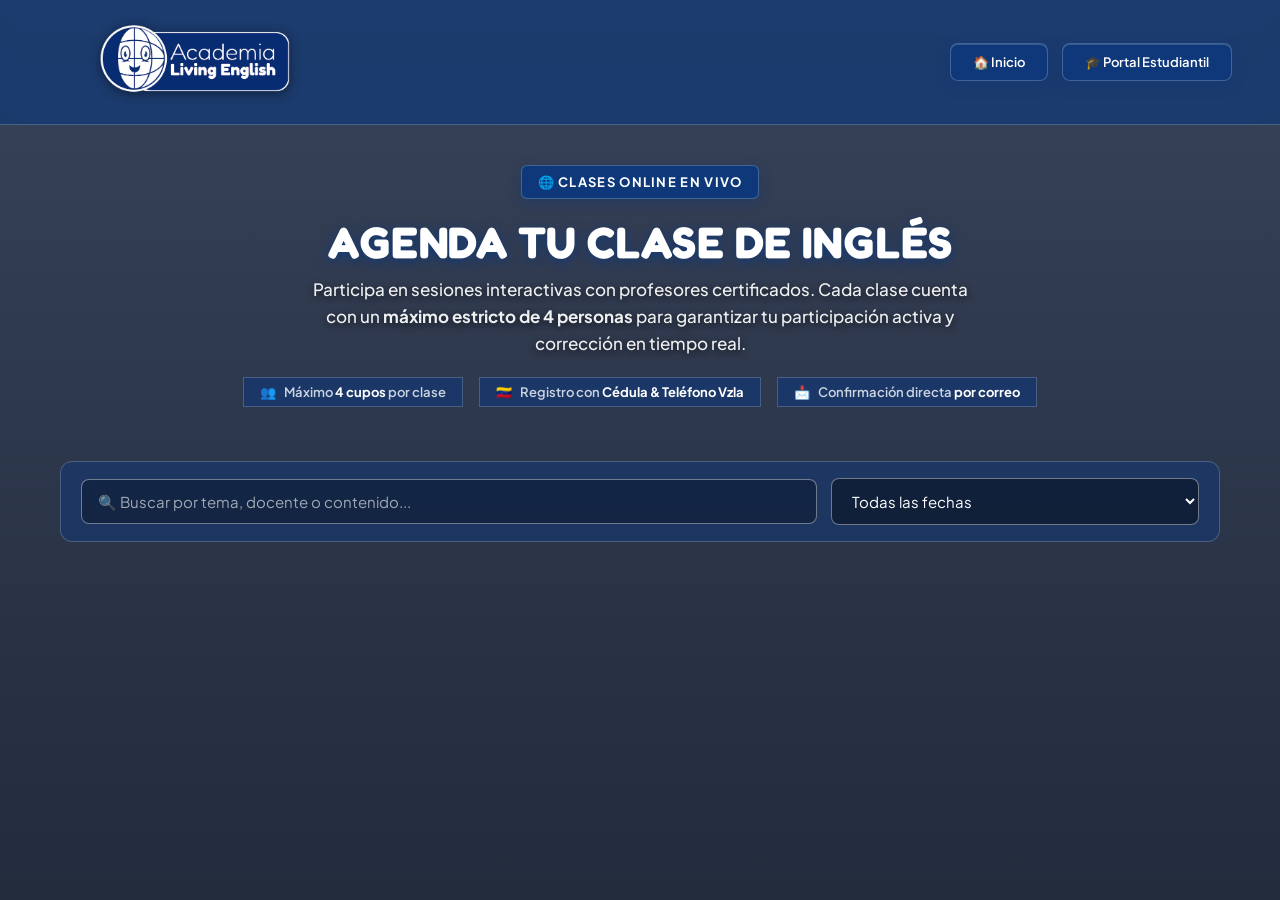
==== commit e6cc44af: "feat(ui): aplicar estandares de ingenieria de diseno de Emil Kowalski (feedback tactil, curvas fisic" ====
--- a/clases-online.html
+++ b/clases-online.html
@@ -11,11 +11,11 @@
   <link href="https://fonts.googleapis.com/css2?family=Fredoka:wght@600;700&family=Plus+Jakarta+Sans:wght@400;500;600;700&display=swap" rel="stylesheet">
 
   <!-- Estilos Modulares -->
-  <link rel="stylesheet" href="assets/css/variables.css">
-  <link rel="stylesheet" href="assets/css/base.css">
-  <link rel="stylesheet" href="assets/css/components.css">
-  <link rel="stylesheet" href="assets/css/platform.css">
-  <link rel="stylesheet" href="assets/css/landing.css">
+  <link rel="stylesheet" href="assets/css/variables.css?v=20261027_emil">
+  <link rel="stylesheet" href="assets/css/base.css?v=20261027_emil">
+  <link rel="stylesheet" href="assets/css/components.css?v=20261027_emil">
+  <link rel="stylesheet" href="assets/css/platform.css?v=20261027_emil">
+  <link rel="stylesheet" href="assets/css/landing.css?v=20261027_emil">
 
   <style>
     /* Estilos dedicados del portal de clases online */
@@ -99,14 +99,19 @@
       justify-content: space-between;
       position: relative;
       overflow: hidden;
-      transition: all 0.25s ease;
+      box-shadow: var(--inner-highlight), 0 8px 20px rgba(0, 0, 0, 0.25);
+      transition: transform var(--duration-fast) var(--ease-out), border-color var(--duration-fast) var(--ease-out), box-shadow var(--duration-fast) var(--ease-out);
       backdrop-filter: blur(10px);
     }
 
     .class-card:hover {
-      transform: translateY(-4px);
+      transform: translateY(-2px);
       border-color: rgba(96, 165, 250, 0.5);
-      box-shadow: 0 12px 28px rgba(0, 0, 0, 0.35);
+      box-shadow: var(--inner-highlight), 0 12px 28px rgba(0, 0, 0, 0.35);
+    }
+
+    .class-card:active {
+      transform: scale(0.985);
     }
 
     .class-card.card-full {
@@ -166,14 +171,15 @@
     .btn-reserve-class {
       background: linear-gradient(135deg, #1d4ed8, #2563eb);
       color: #ffffff;
-      border: 1px solid rgba(255, 255, 255, 0.3);
+      border: 1px solid rgba(255, 255, 255, 0.25);
       padding: 10px 18px;
       border-radius: var(--radius-md);
       font-weight: 700;
       font-size: 14px;
       cursor: pointer;
       width: 100%;
-      transition: all var(--transition-fast);
+      box-shadow: var(--inner-highlight), 0 4px 10px rgba(29, 78, 216, 0.35);
+      transition: transform var(--duration-fast) var(--ease-out), background-color var(--duration-fast) var(--ease-out), box-shadow var(--duration-fast) var(--ease-out);
       display: flex;
       align-items: center;
       justify-content: center;
@@ -182,8 +188,12 @@
 
     .btn-reserve-class:hover:not(:disabled) {
       background: linear-gradient(135deg, #2563eb, #3b82f6);
-      transform: translateY(-2px);
-      box-shadow: 0 4px 14px rgba(37, 99, 235, 0.5);
+      transform: translateY(-1px);
+      box-shadow: var(--inner-highlight), 0 6px 16px rgba(37, 99, 235, 0.5);
+    }
+
+    .btn-reserve-class:active:not(:disabled) {
+      transform: scale(0.97);
     }
 
     .btn-reserve-class:disabled {
--- a/assets/css/variables.css
+++ b/assets/css/variables.css
@@ -1,5 +1,6 @@
 /**
  * Academia Living English - Variables & Design Tokens
+ * Calibrado según principios de Ingeniería de Diseño y Motion de Emil Kowalski
  */
 :root {
   /* Paleta de Colores Principales */
@@ -20,22 +21,23 @@
   --color-warning: #facc15;
   --color-muted: #d1d5db;
 
-  /* Bordes */
-  --color-border: rgba(255, 255, 255, 0.3);
-  --color-border-subtle: rgba(255, 255, 255, 0.15);
-  --color-border-card: rgba(255, 255, 255, 0.25);
-  --color-border-focus: rgba(255, 255, 255, 0.6);
+  /* Bordes Suaves & Translúcidos */
+  --color-border: rgba(255, 255, 255, 0.22);
+  --color-border-subtle: rgba(255, 255, 255, 0.12);
+  --color-border-card: rgba(255, 255, 255, 0.18);
+  --color-border-focus: rgba(147, 197, 253, 0.6);
 
   /* Tipografía */
   --font-display: 'Fredoka', -apple-system, BlinkMacSystemFont, sans-serif;
   --font-body: 'Plus Jakarta Sans', -apple-system, BlinkMacSystemFont, sans-serif;
 
-  /* Sombras */
-  --shadow-sm: 0 2px 4px rgba(0, 0, 0, 0.3);
-  --shadow-md: 0 4px 14px rgba(14, 56, 122, 0.5);
-  --shadow-lg: 0 10px 30px rgba(0, 0, 0, 0.4);
-  --shadow-card: 0 4px 12px rgba(0, 0, 0, 0.2);
-  --shadow-logo: drop-shadow(0px 2px 6px rgba(0, 0, 0, 0.5));
+  /* Sombras e Iluminación Interior (Depth & Polish) */
+  --shadow-sm: 0 2px 4px rgba(0, 0, 0, 0.25);
+  --shadow-md: 0 4px 14px rgba(14, 56, 122, 0.45);
+  --shadow-lg: 0 10px 30px rgba(0, 0, 0, 0.35);
+  --shadow-card: 0 4px 16px rgba(0, 0, 0, 0.18);
+  --shadow-logo: drop-shadow(0px 2px 6px rgba(0, 0, 0, 0.45));
+  --inner-highlight: inset 0 1px 0 0 rgba(255, 255, 255, 0.16);
   --text-shadow-hero: 0 3px 12px rgba(14, 56, 122, 0.9);
   --text-shadow-contrast: 0 2px 8px rgba(0, 0, 0, 0.85);
   --text-shadow-subtle: 0 1px 4px rgba(0, 0, 0, 0.8);
@@ -48,9 +50,22 @@
   --radius-2xl: 16px;
   --radius-pill: 50px;
 
-  /* Transiciones */
-  --transition-fast: 0.2s ease;
-  --transition-normal: 0.3s ease;
+  /* Curvas Físicas y Easing (Emil Kowalski Framework) */
+  --ease-out: cubic-bezier(0.23, 1, 0.32, 1);       /* Easing enérgico de entrada y microinteracciones */
+  --ease-in-out: cubic-bezier(0.77, 0, 0.175, 1);   /* Movimiento continuo en pantalla */
+  --ease-drawer: cubic-bezier(0.32, 0.72, 0, 1);    /* Curva iOS para modales y paneles */
+
+  /* Duraciones Calibradas (Salidas ~30% más rápidas) */
+  --duration-tap: 140ms;
+  --duration-fast: 160ms;
+  --duration-enter: 200ms;
+  --duration-exit: 140ms;
+  --duration-normal: 240ms;
+
+  /* Shorthands de Transición Acelerados */
+  --transition-fast: 160ms var(--ease-out);
+  --transition-normal: 240ms var(--ease-out);
+  --transition-exit: 140ms var(--ease-out);
 
   /* Imágenes de Fondo */
   --bg-hero-desktop: url('../img/hero-desktop.jpg');
--- a/assets/css/components.css
+++ b/assets/css/components.css
@@ -45,7 +45,8 @@
   border: 1px solid var(--color-border);
   cursor: pointer;
   box-shadow: var(--shadow-md);
-  transition: background-color var(--transition-fast), transform var(--transition-fast);
+  transition: transform var(--duration-fast) var(--ease-out), background-color var(--duration-fast) var(--ease-out), box-shadow var(--duration-fast) var(--ease-out);
+  box-shadow: var(--inner-highlight), var(--shadow-md);
 }
 
 .btn-primary:hover {
@@ -67,7 +68,8 @@
   backdrop-filter: blur(4px);
   -webkit-backdrop-filter: blur(4px);
   cursor: pointer;
-  transition: background-color var(--transition-fast), border-color var(--transition-fast);
+  transition: transform var(--duration-fast) var(--ease-out), background-color var(--duration-fast) var(--ease-out), border-color var(--duration-fast) var(--ease-out);
+  box-shadow: var(--inner-highlight), var(--shadow-md);
 }
 
 .btn-secondary:hover {
@@ -89,7 +91,8 @@
   border: 1px solid var(--color-border);
   cursor: pointer;
   box-shadow: var(--shadow-md);
-  transition: background-color var(--transition-fast), transform var(--transition-fast);
+  transition: transform var(--duration-fast) var(--ease-out), background-color var(--duration-fast) var(--ease-out), box-shadow var(--duration-fast) var(--ease-out);
+  box-shadow: var(--inner-highlight), var(--shadow-md);
 }
 
 .btn-talk:hover {
@@ -188,7 +191,7 @@
   -webkit-backdrop-filter: blur(8px);
   opacity: 0;
   transform: translateY(16px);
-  transition: all 0.3s cubic-bezier(0.16, 1, 0.3, 1);
+  transition: transform var(--duration-normal) var(--ease-out), opacity var(--duration-fast) var(--ease-out);
   pointer-events: auto;
 }
 
@@ -209,3 +212,59 @@
   border-left: 4px solid var(--color-primary-light);
 }
 
+
+
+/* ==========================================================================
+   Microinteracciones y Feedback Táctil (Emil Kowalski Framework)
+   ========================================================================== */
+.btn-primary:active:not(:disabled),
+.btn-talk:active:not(:disabled),
+.btn-secondary:active:not(:disabled) {
+  transform: scale(0.97);
+}
+
+.btn-primary:hover:not(:disabled),
+.btn-talk:hover:not(:disabled) {
+  transform: translateY(-1px);
+}
+
+.btn-secondary:hover:not(:disabled) {
+  transform: translateY(-1px);
+}
+
+/* ==========================================================================
+   Animación Física de Modales (Sin scale(0) ni teleport)
+   ========================================================================== */
+[id$="Modal"]:not(.hidden),
+[id$="modal"]:not(.hidden) {
+  animation: modalBackdropFadeIn var(--duration-fast) var(--ease-out) forwards;
+  backdrop-filter: blur(8px);
+  -webkit-backdrop-filter: blur(8px);
+}
+
+[id$="Modal"]:not(.hidden) > div,
+[id$="modal"]:not(.hidden) > div {
+  animation: modalDialogScaleIn var(--duration-normal) var(--ease-out) forwards;
+  transform-origin: center center;
+  box-shadow: var(--inner-highlight), 0 20px 40px rgba(0, 0, 0, 0.45);
+}
+
+@keyframes modalBackdropFadeIn {
+  from {
+    opacity: 0;
+  }
+  to {
+    opacity: 1;
+  }
+}
+
+@keyframes modalDialogScaleIn {
+  from {
+    opacity: 0;
+    transform: scale(0.96) translateY(8px);
+  }
+  to {
+    opacity: 1;
+    transform: scale(1) translateY(0);
+  }
+}
--- a/assets/css/platform.css
+++ b/assets/css/platform.css
@@ -137,7 +137,11 @@
   font-size: 14px;
   border-radius: var(--radius-md);
   cursor: pointer;
-  transition: all var(--transition-fast);
+  transition: transform var(--duration-fast) var(--ease-out), background-color var(--duration-fast) var(--ease-out), color var(--duration-fast) var(--ease-out);
+}
+
+.role-tab:active {
+  transform: scale(0.96);
 }
 
 .role-tab.active {
@@ -232,7 +236,8 @@
   height: 100%;
   background: linear-gradient(90deg, #3b82f6, #06b6d4, #4ade80);
   border-radius: var(--radius-pill);
-  transition: width 0.6s cubic-bezier(0.16, 1, 0.3, 1);
+  will-change: width;
+  transition: width 350ms var(--ease-out);
   box-shadow: 0 0 12px rgba(74, 222, 128, 0.4);
 }
 
@@ -316,7 +321,7 @@
   font-size: 12px;
   font-weight: 700;
   cursor: pointer;
-  transition: all var(--transition-fast);
+  transition: transform var(--duration-fast) var(--ease-out), background-color var(--duration-fast) var(--ease-out), border-color var(--duration-fast) var(--ease-out), color var(--duration-fast) var(--ease-out);
 }
 
 .eval-filter-btn:hover {
@@ -488,7 +493,8 @@
   height: 100%;
   background: linear-gradient(90deg, #38bdf8, #4ade80);
   border-radius: 20px;
-  transition: width 0.4s ease;
+  will-change: width;
+  transition: width 300ms var(--ease-out);
 }
 
 .units-grid {
@@ -507,14 +513,14 @@
   display: flex;
   flex-direction: column;
   justify-content: space-between;
-  box-shadow: var(--shadow-card);
-  transition: transform 0.2s ease, border-color 0.2s ease, box-shadow 0.2s ease;
+  box-shadow: var(--inner-highlight), var(--shadow-card);
+  transition: transform var(--duration-fast) var(--ease-out), border-color var(--duration-fast) var(--ease-out);
   position: relative;
   overflow: hidden;
 }
 
 .unit-card:hover {
-  transform: translateY(-3px);
+  transform: translateY(-2px);
   border-color: rgba(147, 197, 253, 0.55);
   box-shadow: 0 10px 22px rgba(0, 0, 0, 0.3);
 }
@@ -689,7 +695,7 @@
   margin-bottom: 10px;
   background: rgba(4, 14, 34, 0.45);
   border: 1px solid rgba(255, 255, 255, 0.12);
-  transition: all var(--transition-fast);
+  transition: transform var(--duration-fast) var(--ease-out), background-color var(--duration-fast) var(--ease-out), border-color var(--duration-fast) var(--ease-out);
 }
 
 .student-item:hover {
@@ -783,7 +789,8 @@
   height: 100%;
   background: linear-gradient(90deg, #3b82f6, #4ade80);
   border-radius: 10px;
-  transition: width 0.35s ease;
+  will-change: width;
+  transition: width 300ms var(--ease-out);
 }
 
 .teacher-eval-toolbar {
@@ -912,7 +919,7 @@
   font-weight: 800;
   font-size: 12px;
   cursor: pointer;
-  transition: all var(--transition-fast);
+  transition: transform var(--duration-fast) var(--ease-out), filter var(--duration-fast) var(--ease-out);
 }
 
 .btn-save-grade:hover {
@@ -1028,7 +1035,7 @@
   font-size: 12px;
   font-weight: 600;
   cursor: pointer;
-  transition: all var(--transition-fast);
+  transition: transform var(--duration-fast) var(--ease-out), background-color var(--duration-fast) var(--ease-out), border-color var(--duration-fast) var(--ease-out);
 }
 
 .btn-sm-action:hover {
@@ -1070,8 +1077,8 @@
   font-size: 13px;
   font-weight: 700;
   cursor: pointer;
-  box-shadow: 0 4px 12px rgba(16, 185, 129, 0.3);
-  transition: all var(--transition-fast);
+  box-shadow: var(--inner-highlight), 0 4px 12px rgba(16, 185, 129, 0.3);
+  transition: transform var(--duration-fast) var(--ease-out), box-shadow var(--duration-fast) var(--ease-out), filter var(--duration-fast) var(--ease-out);
 }
 
 .btn-save-all:hover {
@@ -1095,7 +1102,7 @@
   font-size: 11px;
   font-weight: 600;
   cursor: pointer;
-  transition: all var(--transition-fast);
+  transition: transform var(--duration-fast) var(--ease-out), background-color var(--duration-fast) var(--ease-out), border-color var(--duration-fast) var(--ease-out);
 }
 
 .btn-preset-date:hover {
@@ -1195,7 +1202,7 @@
   font-weight: 700;
   cursor: pointer;
   flex: 1;
-  transition: all var(--transition-fast);
+  transition: transform var(--duration-fast) var(--ease-out), background-color var(--duration-fast) var(--ease-out), border-color var(--duration-fast) var(--ease-out);
 }
 
 .btn-quick-tag:hover {
@@ -1270,7 +1277,7 @@
   font-size: 14px;
   font-weight: 600;
   cursor: pointer;
-  transition: all var(--transition-fast);
+  transition: transform var(--duration-fast) var(--ease-out), background-color var(--duration-fast) var(--ease-out), border-color var(--duration-fast) var(--ease-out), color var(--duration-fast) var(--ease-out);
   white-space: nowrap;
 }
 
@@ -1340,13 +1347,14 @@
   justify-content: space-between;
   position: relative;
   overflow: hidden;
-  transition: all 0.25s ease;
+  box-shadow: var(--inner-highlight), var(--shadow-card);
+  transition: transform var(--duration-fast) var(--ease-out), border-color var(--duration-fast) var(--ease-out), background-color var(--duration-fast) var(--ease-out);
   cursor: pointer;
   backdrop-filter: blur(8px);
 }
 
 .game-card:hover {
-  transform: translateY(-5px);
+  transform: translateY(-3px);
   border-color: rgba(96, 165, 250, 0.6);
   box-shadow: 0 12px 28px rgba(0, 0, 0, 0.4), 0 0 18px rgba(59, 130, 246, 0.3);
   background: rgba(14, 56, 122, 0.65);
@@ -1486,11 +1494,60 @@
   font-size: 12px;
   font-weight: 700;
   cursor: pointer;
-  transition: all var(--transition-fast);
+  box-shadow: var(--inner-highlight), 0 2px 8px rgba(37, 99, 235, 0.4);
+  transition: transform var(--duration-fast) var(--ease-out), background-color var(--duration-fast) var(--ease-out);
 }
 
 .btn-play-game:hover {
   background: #1d4ed8;
-  box-shadow: 0 2px 8px rgba(37, 99, 235, 0.5);
-  transform: scale(1.03);
-}
+  transform: translateY(-1px);
+}
+
+
+/* ==========================================================================
+   Microinteracciones & Feedback Táctil (Emil Kowalski Philosophy)
+   Respuesta instantánea en pointerdown/click (escala 0.96 - 0.985)
+   ========================================================================== */
+.eval-filter-btn:active {
+  transform: scale(0.96);
+}
+
+.unit-card:active {
+  transform: scale(0.985);
+}
+
+.student-item:active {
+  transform: scale(0.99);
+}
+
+.btn-save-grade:active {
+  transform: scale(0.97);
+}
+
+.btn-sm-action:active {
+  transform: scale(0.96);
+}
+
+.btn-save-all:active {
+  transform: scale(0.97);
+}
+
+.btn-quick-tag:active {
+  transform: scale(0.96);
+}
+
+.student-tab-pill:active {
+  transform: scale(0.97);
+}
+
+.game-card:active {
+  transform: scale(0.985);
+}
+
+.btn-play-game:active {
+  transform: scale(0.96);
+}
+
+.btn-link-action:active {
+  transform: scale(0.95);
+}
--- a/assets/css/landing.css
+++ b/assets/css/landing.css
@@ -367,12 +367,12 @@
   padding: 26px;
   backdrop-filter: blur(8px);
   -webkit-backdrop-filter: blur(8px);
-  box-shadow: var(--shadow-card);
-  transition: transform var(--transition-normal), border-color var(--transition-normal), background-color var(--transition-normal);
+  box-shadow: var(--inner-highlight), var(--shadow-card);
+  transition: transform var(--duration-fast) var(--ease-out), border-color var(--duration-fast) var(--ease-out), background-color var(--duration-fast) var(--ease-out);
 }
 
 .online-feature-card:hover {
-  transform: translateY(-4px);
+  transform: translateY(-2px);
   border-color: var(--color-border-focus);
   background-color: var(--color-primary-glass-strong);
 }
@@ -506,3 +506,11 @@
 .landing-footer a:hover {
   color: var(--color-white);
 }
+
+.online-feature-card:active {
+  transform: scale(0.985);
+}
+
+.mobile-menu-btn:active {
+  transform: scale(0.95);
+}
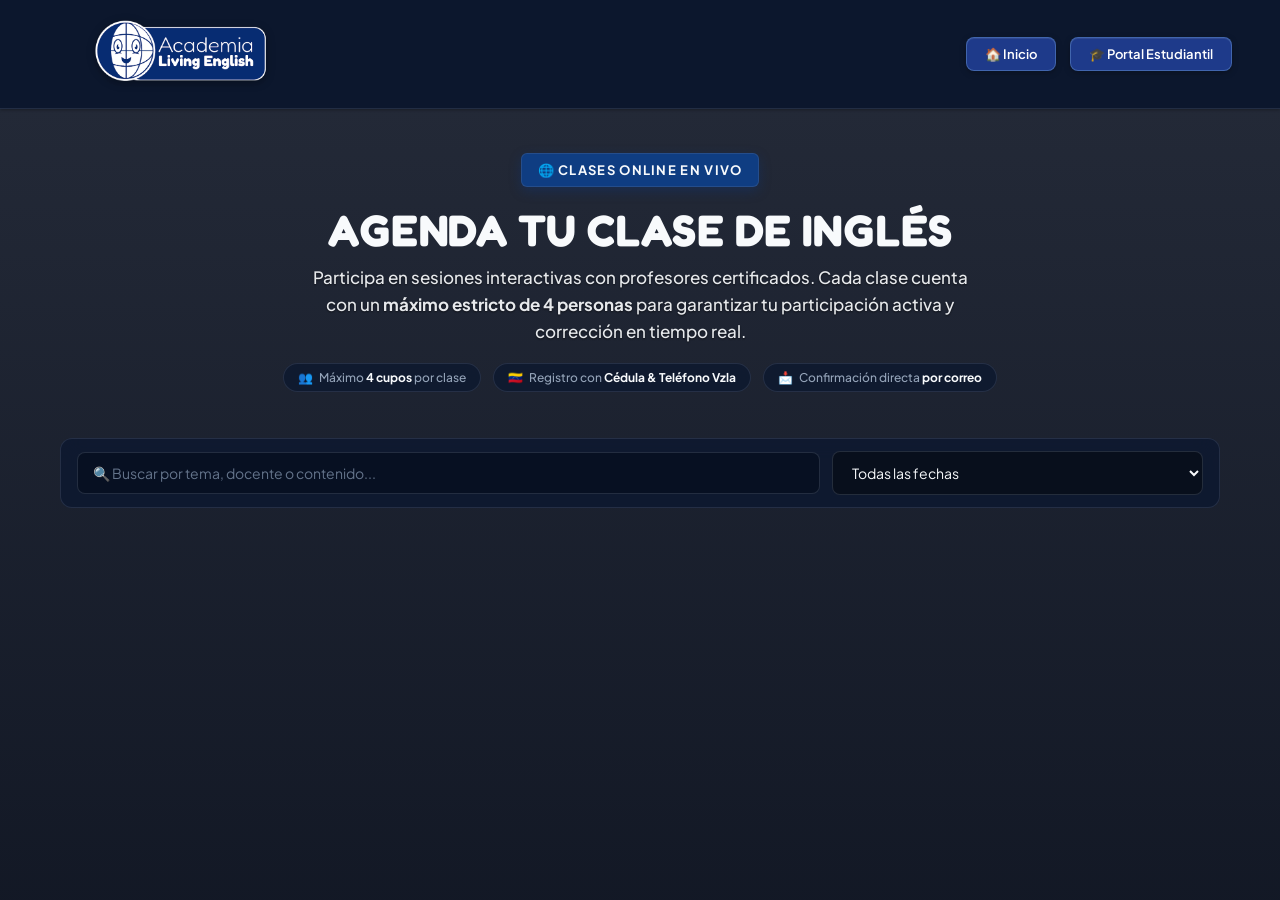
==== commit 3179cd3a: "Refactor UI styling: eliminate vibe-coding cliches and implement bespoke craft design tokens across " ====
--- a/clases-online.html
+++ b/clases-online.html
@@ -11,27 +11,27 @@
   <link href="https://fonts.googleapis.com/css2?family=Fredoka:wght@600;700&family=Plus+Jakarta+Sans:wght@400;500;600;700&display=swap" rel="stylesheet">
 
   <!-- Estilos Modulares -->
-  <link rel="stylesheet" href="assets/css/variables.css?v=20261027_emil">
-  <link rel="stylesheet" href="assets/css/base.css?v=20261027_emil">
-  <link rel="stylesheet" href="assets/css/components.css?v=20261027_emil">
-  <link rel="stylesheet" href="assets/css/platform.css?v=20261027_emil">
-  <link rel="stylesheet" href="assets/css/landing.css?v=20261027_emil">
+  <link rel="stylesheet" href="assets/css/variables.css?v=20261027_bespoke">
+  <link rel="stylesheet" href="assets/css/base.css?v=20261027_bespoke">
+  <link rel="stylesheet" href="assets/css/components.css?v=20261027_bespoke">
+  <link rel="stylesheet" href="assets/css/platform.css?v=20261027_bespoke">
+  <link rel="stylesheet" href="assets/css/landing.css?v=20261027_bespoke">
 
   <style>
-    /* Estilos dedicados del portal de clases online */
+    /* Estilos dedicados del portal de clases online (Bespoke Academic UI) */
     .portal-body {
-      background: linear-gradient(rgba(6, 20, 48, 0.80), rgba(4, 14, 34, 0.88)), var(--bg-hero-desktop);
+      background: linear-gradient(rgba(7, 14, 30, 0.88), rgba(4, 10, 24, 0.94)), var(--bg-hero-desktop);
       background-size: cover;
       background-position: center;
       background-repeat: no-repeat;
       background-attachment: fixed;
       min-height: 100vh;
-      color: #ffffff;
+      color: #f8fafc;
     }
 
     @media (max-width: 767px) {
       .portal-body {
-        background: linear-gradient(rgba(6, 20, 48, 0.84), rgba(4, 14, 34, 0.90)), var(--bg-hero-mobile);
+        background: linear-gradient(rgba(7, 14, 30, 0.90), rgba(4, 10, 24, 0.96)), var(--bg-hero-mobile);
         background-size: cover;
         background-position: center top;
         background-attachment: fixed;
@@ -43,71 +43,71 @@
     }
 
     .portal-hero {
-      padding: 40px 24px 24px 24px;
+      padding: 44px 24px 20px 24px;
       text-align: center;
-      max-width: 900px;
+      max-width: 860px;
       margin: 0 auto;
     }
 
     .portal-features-strip {
       display: flex;
       justify-content: center;
-      gap: 16px;
+      gap: 12px;
       flex-wrap: wrap;
-      margin-top: 20px;
-      margin-bottom: 30px;
+      margin-top: 18px;
+      margin-bottom: 26px;
     }
 
     .feature-strip-pill {
-      background: rgba(14, 56, 122, 0.6);
-      border: 1px solid rgba(255, 255, 255, 0.2);
-      border-radius: var(--radius-full);
-      padding: 6px 16px;
-      font-size: 13px;
-      font-weight: 600;
+      background: rgba(11, 23, 48, 0.7);
+      border: 1px solid var(--color-border);
+      border-radius: var(--radius-pill);
+      padding: 6px 14px;
+      font-size: 12px;
+      font-weight: 500;
       display: inline-flex;
       align-items: center;
-      gap: 8px;
-      color: #cbd5e1;
+      gap: 6px;
+      color: var(--color-muted);
       backdrop-filter: blur(8px);
     }
 
     .feature-strip-pill strong {
-      color: #ffffff;
+      color: #f8fafc;
     }
 
     .classes-filter-bar {
-      background: rgba(14, 56, 122, 0.5);
-      border: 1px solid rgba(255, 255, 255, 0.2);
-      border-radius: var(--radius-xl);
-      padding: 16px 20px;
-      margin-bottom: 32px;
+      background: rgba(11, 23, 48, 0.75);
+      border: 1px solid var(--color-border);
+      border-radius: 12px;
+      padding: 12px 16px;
+      margin-bottom: 28px;
       display: flex;
-      gap: 14px;
+      gap: 12px;
       align-items: center;
       flex-wrap: wrap;
       backdrop-filter: blur(10px);
     }
 
     .class-card {
-      background: rgba(14, 56, 122, 0.45);
-      border: 1px solid rgba(255, 255, 255, 0.16);
-      border-radius: var(--radius-xl);
-      padding: 24px;
+      background: rgba(13, 27, 56, 0.72);
+      border: 1px solid var(--color-border);
+      border-radius: 14px;
+      padding: 20px 22px;
       display: flex;
       flex-direction: column;
       justify-content: space-between;
       position: relative;
       overflow: hidden;
-      box-shadow: var(--inner-highlight), 0 8px 20px rgba(0, 0, 0, 0.25);
+      box-shadow: var(--inner-highlight), var(--shadow-sm);
       transition: transform var(--duration-fast) var(--ease-out), border-color var(--duration-fast) var(--ease-out), box-shadow var(--duration-fast) var(--ease-out);
-      backdrop-filter: blur(10px);
+      backdrop-filter: blur(8px);
     }
 
     .class-card:hover {
       transform: translateY(-2px);
       border-color: rgba(96, 165, 250, 0.5);
-      box-shadow: var(--inner-highlight), 0 12px 28px rgba(0, 0, 0, 0.35);
+      box-shadow: 0 8px 24px rgba(0, 0, 0, 0.35);
     }
 
     .class-card:active {
@@ -115,30 +115,16 @@
     }
 
     .class-card.card-full {
-      opacity: 0.8;
-      border-color: rgba(239, 68, 68, 0.3);
-    }
-
-    .class-card::before {
-      content: '';
-      position: absolute;
-      top: 0;
-      left: 0;
-      right: 0;
-      height: 4px;
-      background: linear-gradient(90deg, #3b82f6, #60a5fa, #93c5fd);
-    }
-
-    .class-card.card-full::before {
-      background: #ef4444;
+      opacity: 0.85;
+      border-color: rgba(239, 68, 68, 0.25);
     }
 
     .spots-indicator-box {
-      background: rgba(0, 0, 0, 0.3);
-      border: 1px solid rgba(255, 255, 255, 0.12);
-      border-radius: var(--radius-lg);
-      padding: 10px 14px;
-      margin: 14px 0 18px 0;
+      background: rgba(6, 14, 30, 0.6);
+      border: 1px solid var(--color-border-subtle);
+      border-radius: 8px;
+      padding: 9px 12px;
+      margin: 12px 0 16px 0;
     }
 
     .spots-gauge {
@@ -149,14 +135,14 @@
 
     .spot-block {
       flex: 1;
-      height: 8px;
-      border-radius: 4px;
-      background: rgba(255, 255, 255, 0.15);
-      transition: background 0.3s;
+      height: 6px;
+      border-radius: 3px;
+      background: rgba(148, 163, 184, 0.15);
+      transition: background-color var(--duration-fast) var(--ease-out);
     }
 
     .spot-block.occupied {
-      background: #3b82f6;
+      background: #2563eb;
     }
 
     .spot-block.occupied-full {
@@ -164,32 +150,29 @@
     }
 
     .spot-block.free {
-      background: #22c55e;
-      box-shadow: 0 0 6px rgba(34, 197, 94, 0.5);
+      background: #10b981;
     }
 
     .btn-reserve-class {
-      background: linear-gradient(135deg, #1d4ed8, #2563eb);
+      background: #1d4ed8;
       color: #ffffff;
-      border: 1px solid rgba(255, 255, 255, 0.25);
-      padding: 10px 18px;
+      border: 1px solid rgba(147, 197, 253, 0.3);
+      padding: 9px 16px;
       border-radius: var(--radius-md);
-      font-weight: 700;
-      font-size: 14px;
+      font-weight: 600;
+      font-size: 13px;
       cursor: pointer;
       width: 100%;
-      box-shadow: var(--inner-highlight), 0 4px 10px rgba(29, 78, 216, 0.35);
-      transition: transform var(--duration-fast) var(--ease-out), background-color var(--duration-fast) var(--ease-out), box-shadow var(--duration-fast) var(--ease-out);
+      box-shadow: var(--inner-highlight), 0 2px 6px rgba(0, 0, 0, 0.25);
+      transition: transform var(--duration-fast) var(--ease-out), background-color var(--duration-fast) var(--ease-out);
       display: flex;
       align-items: center;
       justify-content: center;
-      gap: 8px;
+      gap: 6px;
     }
 
     .btn-reserve-class:hover:not(:disabled) {
-      background: linear-gradient(135deg, #2563eb, #3b82f6);
-      transform: translateY(-1px);
-      box-shadow: var(--inner-highlight), 0 6px 16px rgba(37, 99, 235, 0.5);
+      background: #2563eb;
     }
 
     .btn-reserve-class:active:not(:disabled) {
@@ -197,8 +180,8 @@
     }
 
     .btn-reserve-class:disabled {
-      background: rgba(255, 255, 255, 0.15);
-      border-color: rgba(255, 255, 255, 0.1);
+      background: rgba(148, 163, 184, 0.12);
+      border-color: var(--color-border-subtle);
       color: var(--color-muted);
       cursor: not-allowed;
     }
@@ -486,7 +469,7 @@
     }
   </script>
   <script src="assets/js/supabaseClient.js"></script>
-  <script src="assets/js/onlineClasses.js?v=20261027_v3"></script>
+  <script src="assets/js/onlineClasses.js?v=20261027_bespoke"></script>
 
   <script>
     let currentClassesList = [];
@@ -578,25 +561,25 @@
         }
 
         const spotsStatusText = isFull
-          ? `<strong style="color: #ef4444;">🔴 Cupos Agotados (4/4)</strong>`
-          : `<strong style="color: #22c55e;">🟢 ${cls.remaining_spots} cupos disponibles</strong> (de 4 máx)`;
+          ? `<span style="color: #fca5a5; font-weight: 600;">● Cupos Agotados (4/4)</span>`
+          : `<span style="color: #6ee7b7; font-weight: 600;">● ${cls.remaining_spots} cupos libres (de 4)</span>`;
 
         card.innerHTML = `
           <div>
             <div style="display: flex; justify-content: space-between; align-items: center; gap: 8px; margin-bottom: 12px; flex-wrap: wrap;">
-              <span class="game-category-tag tag-vocab" style="font-size: 11px;">🌐 Abierto a todo público</span>
+              <span class="eval-badge-type badge-written">🌐 En Vivo</span>
               <span style="font-size: 12px; color: var(--color-muted); display: inline-flex; align-items: center; gap: 4px;">
                 <span>📅</span>
-                <strong>${formattedDate}</strong>
+                <strong style="color: #f8fafc;">${formattedDate}</strong>
               </span>
             </div>
 
-            <h3 style="font-family: var(--font-display); font-size: 20px; color: #ffffff; margin: 0 0 6px 0;">${cls.title}</h3>
+            <h3 style="font-family: var(--font-display); font-size: 18px; color: #f8fafc; margin: 0 0 6px 0; line-height: 1.3;">${cls.title}</h3>
             
-            <div style="font-size: 13px; color: #93c5fd; margin-bottom: 10px; display: flex; align-items: center; gap: 6px;">
+            <div style="font-size: 12px; color: #93c5fd; margin-bottom: 10px; display: flex; align-items: center; gap: 6px; flex-wrap: wrap;">
               <span>👨‍🏫 ${cls.teacher_name}</span>
               <span>·</span>
-              <span>🕒 ${startTime} - ${endTime}</span>
+              <span>🕒 ${startTime} – ${endTime}</span>
             </div>
 
             <p style="font-size: 13px; color: #cbd5e1; line-height: 1.5; margin-bottom: 16px;">
@@ -606,8 +589,8 @@
 
           <div>
             <div class="spots-indicator-box">
-              <div style="display: flex; justify-content: space-between; align-items: center; font-size: 12px;">
-                <span>Ocupación de la sesión:</span>
+              <div style="display: flex; justify-content: space-between; align-items: center; font-size: 11px; color: var(--color-muted);">
+                <span>Capacidad:</span>
                 ${spotsStatusText}
               </div>
               <div class="spots-gauge">
@@ -619,7 +602,7 @@
                     class="btn-reserve-class" 
                     ${isFull ? 'disabled' : ''} 
                     onclick="openBookingModal('${cls.id}')">
-              ${isFull ? '🔒 Cupo Completo (4/4)' : '🎯 Solicitar Cupo'}
+              ${isFull ? 'Cupo Completo (4/4)' : 'Solicitar Cupo ➔'}
             </button>
           </div>
         `;
--- a/assets/css/variables.css
+++ b/assets/css/variables.css
@@ -1,46 +1,57 @@
 /**
  * Academia Living English - Variables & Design Tokens
- * Calibrado según principios de Ingeniería de Diseño y Motion de Emil Kowalski
+ * Calibrado bajo estándares de Emil Kowalski (Anti-Vibe-Coding / Bespoke Craft)
  */
 :root {
-  /* Paleta de Colores Principales */
-  --color-primary: #0e387a;
-  --color-primary-hover: #134693;
+  /* Paleta Editorial Living English (Oxford Navy & Clean Slate) */
+  --color-primary: #0f3d82;
+  --color-primary-hover: #164da0;
   --color-primary-light: #93c5fd;
-  --color-primary-glass: rgba(14, 56, 122, 0.7);
-  --color-primary-glass-strong: rgba(14, 56, 122, 0.85);
-  --color-primary-glass-soft: rgba(14, 56, 122, 0.65);
-  --color-primary-card: rgba(14, 56, 122, 0.75);
+  --color-primary-glass: rgba(11, 25, 54, 0.78);
+  --color-primary-glass-strong: rgba(9, 20, 44, 0.92);
+  --color-primary-glass-soft: rgba(13, 31, 66, 0.65);
+  --color-primary-card: rgba(13, 27, 54, 0.82);
 
-  /* Colores de Utilidad y Estado */
-  --color-white: #ffffff;
-  --color-dark-bg: rgba(0, 0, 0, 0.3);
-  --color-dark-subtle: rgba(0, 0, 0, 0.25);
-  --color-danger: #dc3545;
-  --color-success: #4ade80;
-  --color-warning: #facc15;
-  --color-muted: #d1d5db;
+  /* Superficies Profesionales (Bespoke Academic Dark Surfaces) */
+  --surface-ground: #070e1e;
+  --surface-panel: rgba(11, 23, 48, 0.82);
+  --surface-card: rgba(13, 27, 56, 0.72);
+  --surface-card-hover: rgba(18, 36, 74, 0.88);
+  --surface-elevated: rgba(20, 42, 85, 0.9);
+  --surface-input: rgba(6, 14, 30, 0.75);
 
-  /* Bordes Suaves & Translúcidos */
-  --color-border: rgba(255, 255, 255, 0.22);
-  --color-border-subtle: rgba(255, 255, 255, 0.12);
-  --color-border-card: rgba(255, 255, 255, 0.18);
-  --color-border-focus: rgba(147, 197, 253, 0.6);
+  /* Colores de Utilidad y Estado Refinados */
+  --color-white: #f8fafc;
+  --color-dark-bg: rgba(6, 14, 30, 0.55);
+  --color-dark-subtle: rgba(6, 14, 30, 0.35);
+  --color-danger: #ef4444;
+  --color-success: #10b981;
+  --color-warning: #f59e0b;
+  --color-muted: #94a3b8;
+  --color-text-subtle: #cbd5e1;
+
+  /* Bordes Suaves & Translúcidos de Alta Precisión */
+  --color-border: rgba(148, 163, 184, 0.16);
+  --color-border-subtle: rgba(148, 163, 184, 0.10);
+  --color-border-card: rgba(148, 163, 184, 0.14);
+  --color-border-focus: rgba(96, 165, 250, 0.55);
 
   /* Tipografía */
   --font-display: 'Fredoka', -apple-system, BlinkMacSystemFont, sans-serif;
   --font-body: 'Plus Jakarta Sans', -apple-system, BlinkMacSystemFont, sans-serif;
 
   /* Sombras e Iluminación Interior (Depth & Polish) */
-  --shadow-sm: 0 2px 4px rgba(0, 0, 0, 0.25);
-  --shadow-md: 0 4px 14px rgba(14, 56, 122, 0.45);
-  --shadow-lg: 0 10px 30px rgba(0, 0, 0, 0.35);
-  --shadow-card: 0 4px 16px rgba(0, 0, 0, 0.18);
-  --shadow-logo: drop-shadow(0px 2px 6px rgba(0, 0, 0, 0.45));
-  --inner-highlight: inset 0 1px 0 0 rgba(255, 255, 255, 0.16);
-  --text-shadow-hero: 0 3px 12px rgba(14, 56, 122, 0.9);
-  --text-shadow-contrast: 0 2px 8px rgba(0, 0, 0, 0.85);
-  --text-shadow-subtle: 0 1px 4px rgba(0, 0, 0, 0.8);
+  --shadow-sm: 0 1px 2px rgba(0, 0, 0, 0.2);
+  --shadow-md: 0 4px 12px rgba(0, 0, 0, 0.25);
+  --shadow-lg: 0 12px 32px rgba(0, 0, 0, 0.4);
+  --shadow-card: 0 4px 16px rgba(0, 0, 0, 0.22);
+  --shadow-logo: drop-shadow(0px 2px 4px rgba(0, 0, 0, 0.35));
+  --inner-highlight: inset 0 1px 0 0 rgba(255, 255, 255, 0.08);
+
+  /* Sombras de Texto Sutiles (Eliminando efecto de neón genérico) */
+  --text-shadow-hero: none;
+  --text-shadow-contrast: 0 1px 2px rgba(0, 0, 0, 0.6);
+  --text-shadow-subtle: none;
 
   /* Radio de bordes */
   --radius-sm: 4px;
--- a/assets/css/components.css
+++ b/assets/css/components.css
@@ -1,5 +1,6 @@
 /**
  * Academia Living English - Reusable UI Components
+ * Calibrado bajo estándares de Emil Kowalski (Anti-Vibe-Coding / Bespoke Craft)
  */
 
 /* ==========================================================================
@@ -11,7 +12,7 @@
 }
 
 .brand-logo-img {
-  height: 72px;
+  height: 68px;
   width: auto;
   object-fit: contain;
   filter: var(--shadow-logo);
@@ -24,143 +25,152 @@
 
 @media (min-width: 768px) {
   .brand-logo-img {
-    height: 84px;
-  }
-}
-
-/* ==========================================================================
-   Botones
+    height: 76px;
+  }
+}
+
+/* ==========================================================================
+   Botones Profesionales
    ========================================================================== */
 .btn-primary {
   display: inline-flex;
   align-items: center;
   justify-content: center;
-  background-color: var(--color-primary);
-  color: var(--color-white);
+  gap: 8px;
+  background-color: #1d4ed8;
+  color: #ffffff;
   font-family: var(--font-body);
   font-weight: 600;
-  font-size: 15px;
-  padding: 14px 28px;
-  border-radius: var(--radius-lg);
-  border: 1px solid var(--color-border);
+  font-size: 14px;
+  padding: 12px 24px;
+  border-radius: var(--radius-lg);
+  border: 1px solid rgba(147, 197, 253, 0.25);
   cursor: pointer;
-  box-shadow: var(--shadow-md);
-  transition: transform var(--duration-fast) var(--ease-out), background-color var(--duration-fast) var(--ease-out), box-shadow var(--duration-fast) var(--ease-out);
-  box-shadow: var(--inner-highlight), var(--shadow-md);
-}
-
-.btn-primary:hover {
-  background-color: var(--color-primary-hover);
+  box-shadow: var(--inner-highlight), 0 2px 8px rgba(0, 0, 0, 0.3);
+  transition: transform var(--duration-fast) var(--ease-out), background-color var(--duration-fast) var(--ease-out), border-color var(--duration-fast) var(--ease-out), box-shadow var(--duration-fast) var(--ease-out);
+}
+
+.btn-primary:hover:not(:disabled) {
+  background-color: #2563eb;
+  border-color: rgba(147, 197, 253, 0.45);
+  transform: translateY(-1px);
+  box-shadow: var(--inner-highlight), 0 4px 14px rgba(37, 99, 235, 0.35);
 }
 
 .btn-secondary {
   display: inline-flex;
   align-items: center;
   justify-content: center;
-  background-color: var(--color-primary-glass-soft);
-  color: var(--color-white);
+  gap: 8px;
+  background-color: rgba(15, 23, 42, 0.65);
+  color: #e2e8f0;
   font-family: var(--font-body);
   font-weight: 600;
-  font-size: 15px;
-  padding: 14px 28px;
-  border-radius: var(--radius-lg);
-  border: 1px solid var(--color-border-focus);
-  backdrop-filter: blur(4px);
-  -webkit-backdrop-filter: blur(4px);
+  font-size: 14px;
+  padding: 12px 24px;
+  border-radius: var(--radius-lg);
+  border: 1px solid rgba(148, 163, 184, 0.2);
   cursor: pointer;
-  transition: transform var(--duration-fast) var(--ease-out), background-color var(--duration-fast) var(--ease-out), border-color var(--duration-fast) var(--ease-out);
-  box-shadow: var(--inner-highlight), var(--shadow-md);
-}
-
-.btn-secondary:hover {
-  background-color: rgba(14, 56, 122, 0.9);
-  border-color: var(--color-white);
+  transition: transform var(--duration-fast) var(--ease-out), background-color var(--duration-fast) var(--ease-out), border-color var(--duration-fast) var(--ease-out), color var(--duration-fast) var(--ease-out);
+  box-shadow: var(--inner-highlight), 0 2px 6px rgba(0, 0, 0, 0.2);
+}
+
+.btn-secondary:hover:not(:disabled) {
+  background-color: rgba(30, 41, 59, 0.85);
+  border-color: rgba(148, 163, 184, 0.35);
+  color: #ffffff;
+  transform: translateY(-1px);
 }
 
 .btn-talk {
   display: inline-flex;
   align-items: center;
   justify-content: center;
-  background-color: var(--color-primary);
-  color: var(--color-white);
+  gap: 6px;
+  background-color: #1e3a8a;
+  color: #ffffff;
   font-family: var(--font-body);
   font-weight: 600;
-  font-size: 14px;
-  padding: 10px 22px;
-  border-radius: var(--radius-lg);
-  border: 1px solid var(--color-border);
+  font-size: 13px;
+  padding: 8px 18px;
+  border-radius: var(--radius-lg);
+  border: 1px solid rgba(147, 197, 253, 0.3);
   cursor: pointer;
-  box-shadow: var(--shadow-md);
-  transition: transform var(--duration-fast) var(--ease-out), background-color var(--duration-fast) var(--ease-out), box-shadow var(--duration-fast) var(--ease-out);
-  box-shadow: var(--inner-highlight), var(--shadow-md);
-}
-
-.btn-talk:hover {
-  background-color: var(--color-primary-hover);
-}
-
-/* ==========================================================================
-   Tipografía de Páginas
+  box-shadow: var(--inner-highlight), 0 2px 6px rgba(0, 0, 0, 0.25);
+  transition: transform var(--duration-fast) var(--ease-out), background-color var(--duration-fast) var(--ease-out);
+}
+
+.btn-talk:hover:not(:disabled) {
+  background-color: #2563eb;
+  transform: translateY(-1px);
+}
+
+/* ==========================================================================
+   Tipografía de Páginas & Jerarquía Editorial
    ========================================================================== */
 .page-title {
   font-family: var(--font-display);
   font-weight: 700;
-  font-size: 36px;
-  line-height: 1.1;
-  margin-bottom: 8px;
-  text-shadow: var(--text-shadow-hero);
+  font-size: 30px;
+  line-height: 1.15;
+  margin-bottom: 6px;
+  color: #f8fafc;
+  letter-spacing: -0.01em;
 }
 
 @media (min-width: 768px) {
   .page-title {
-    font-size: 48px;
+    font-size: 38px;
   }
 }
 
 .page-description {
-  font-size: 16px;
+  font-size: 14px;
   font-weight: 500;
-  color: var(--color-white);
-  margin-bottom: 24px;
-  text-shadow: var(--text-shadow-contrast);
-}
-
-/* ==========================================================================
-   Formularios y Controles
+  color: #94a3b8;
+  line-height: 1.5;
+  margin-bottom: 22px;
+}
+
+/* ==========================================================================
+   Formularios y Controles Refinados
    ========================================================================== */
 .form-group {
-  margin-bottom: 18px;
+  margin-bottom: 16px;
 }
 
 .form-group label {
   display: block;
-  font-size: 13px;
-  font-weight: 700;
+  font-size: 12px;
+  font-weight: 600;
   margin-bottom: 6px;
   text-transform: uppercase;
   letter-spacing: 0.05em;
+  color: #94a3b8;
 }
 
 .form-control {
   width: 100%;
-  padding: 12px 16px;
-  border-radius: var(--radius-lg);
-  border: 1px solid rgba(255, 255, 255, 0.4);
-  background: var(--color-dark-bg);
-  color: var(--color-white);
-  font-size: 15px;
+  padding: 11px 15px;
+  border-radius: var(--radius-lg);
+  border: 1px solid rgba(148, 163, 184, 0.2);
+  background: var(--surface-input);
+  color: #f8fafc;
+  font-size: 14px;
   font-family: inherit;
   outline: none;
-  transition: border-color var(--transition-fast), box-shadow var(--transition-fast);
+  transition: border-color var(--transition-fast), box-shadow var(--transition-fast), background-color var(--transition-fast);
 }
 
 .form-control:focus {
-  border-color: var(--color-white);
-  box-shadow: 0 0 0 2px var(--color-border);
+  background: rgba(11, 23, 48, 0.9);
+  border-color: rgba(96, 165, 250, 0.65);
+  box-shadow: 0 0 0 3px rgba(37, 99, 235, 0.2);
 }
 
 .form-control::placeholder {
-  color: rgba(255, 255, 255, 0.6);
+  color: #64748b;
+  font-weight: 400;
 }
 
 /* ==========================================================================
@@ -174,45 +184,41 @@
   display: flex;
   flex-direction: column;
   gap: 10px;
-  max-width: 360px;
+  max-width: 380px;
   pointer-events: none;
 }
 
 .toast {
-  padding: 14px 20px;
-  border-radius: var(--radius-lg);
-  color: var(--color-white);
-  background: rgba(14, 56, 122, 0.95);
-  border: 1px solid var(--color-border);
-  box-shadow: var(--shadow-lg);
-  font-size: 14px;
+  padding: 12px 18px;
+  border-radius: var(--radius-lg);
+  color: #f8fafc;
+  background: #0d1b36;
+  border: 1px solid rgba(148, 163, 184, 0.2);
+  box-shadow: var(--shadow-lg), var(--inner-highlight);
+  font-size: 13px;
   font-weight: 500;
-  backdrop-filter: blur(8px);
-  -webkit-backdrop-filter: blur(8px);
   opacity: 0;
-  transform: translateY(16px);
+  transform: translateY(12px) scale(0.97);
   transition: transform var(--duration-normal) var(--ease-out), opacity var(--duration-fast) var(--ease-out);
   pointer-events: auto;
 }
 
 .toast.toast-visible {
   opacity: 1;
-  transform: translateY(0);
+  transform: translateY(0) scale(1);
 }
 
 .toast.toast-success {
-  border-left: 4px solid var(--color-success);
+  border-left: 3px solid var(--color-success);
 }
 
 .toast.toast-error {
-  border-left: 4px solid var(--color-danger);
+  border-left: 3px solid var(--color-danger);
 }
 
 .toast.toast-info {
-  border-left: 4px solid var(--color-primary-light);
-}
-
-
+  border-left: 3px solid var(--color-primary-light);
+}
 
 /* ==========================================================================
    Microinteracciones y Feedback Táctil (Emil Kowalski Framework)
@@ -221,15 +227,6 @@
 .btn-talk:active:not(:disabled),
 .btn-secondary:active:not(:disabled) {
   transform: scale(0.97);
-}
-
-.btn-primary:hover:not(:disabled),
-.btn-talk:hover:not(:disabled) {
-  transform: translateY(-1px);
-}
-
-.btn-secondary:hover:not(:disabled) {
-  transform: translateY(-1px);
 }
 
 /* ==========================================================================
@@ -246,7 +243,7 @@
 [id$="modal"]:not(.hidden) > div {
   animation: modalDialogScaleIn var(--duration-normal) var(--ease-out) forwards;
   transform-origin: center center;
-  box-shadow: var(--inner-highlight), 0 20px 40px rgba(0, 0, 0, 0.45);
+  box-shadow: var(--inner-highlight), 0 20px 45px rgba(0, 0, 0, 0.6);
 }
 
 @keyframes modalBackdropFadeIn {
@@ -261,7 +258,7 @@
 @keyframes modalDialogScaleIn {
   from {
     opacity: 0;
-    transform: scale(0.96) translateY(8px);
+    transform: scale(0.97) translateY(6px);
   }
   to {
     opacity: 1;
--- a/assets/css/platform.css
+++ b/assets/css/platform.css
@@ -1,5 +1,6 @@
 /**
  * Academia Living English - Educational Platform & Dashboard Styles
+ * Rediseñado bajo estándares de Emil Kowalski (Anti-Vibe-Coding / Bespoke Academic Craft)
  */
 
 /* ==========================================================================
@@ -13,17 +14,18 @@
   display: flex;
   flex-direction: column;
 
-  /* Hero image de fondo con capa oscurecedora para contraste y diferenciación */
-  background: linear-gradient(rgba(6, 20, 48, 0.80), rgba(4, 14, 34, 0.88)), var(--bg-hero-desktop);
+  /* Fondo sobrio, profundo y refinado (Oxford Navy a Midnight Slate) */
+  background: linear-gradient(rgba(7, 14, 30, 0.88), rgba(4, 10, 24, 0.94)), var(--bg-hero-desktop);
   background-size: cover;
   background-position: center;
   background-repeat: no-repeat;
   background-attachment: fixed;
+  color: #f8fafc;
 }
 
 @media (max-width: 767px) {
   .app-viewport {
-    background: linear-gradient(rgba(6, 20, 48, 0.84), rgba(4, 14, 34, 0.90)), var(--bg-hero-mobile);
+    background: linear-gradient(rgba(7, 14, 30, 0.90), rgba(4, 10, 24, 0.96)), var(--bg-hero-mobile);
     background-size: cover;
     background-position: center top;
     background-attachment: fixed;
@@ -31,38 +33,39 @@
 }
 
 .app-header {
-  padding: 16px 24px;
-  display: flex;
-  align-items: center;
-  justify-content: space-between;
-  background: var(--color-primary-glass-soft);
-  backdrop-filter: blur(8px);
-  -webkit-backdrop-filter: blur(8px);
-  border-bottom: 1px solid rgba(255, 255, 255, 0.2);
+  padding: 14px 24px;
+  display: flex;
+  align-items: center;
+  justify-content: space-between;
+  background: rgba(9, 20, 44, 0.85);
+  backdrop-filter: blur(12px);
+  -webkit-backdrop-filter: blur(12px);
+  border-bottom: 1px solid var(--color-border);
   position: sticky;
   top: 0;
   z-index: 50;
+  box-shadow: 0 1px 3px rgba(0, 0, 0, 0.3);
 }
 
 @media (min-width: 768px) {
   .app-header {
-    padding: 20px 48px;
+    padding: 16px 48px;
   }
 }
 
 .main-container {
   flex: 1;
-  max-width: 1200px;
+  max-width: 1240px;
   width: 100%;
   margin: 0 auto;
-  padding: 24px;
+  padding: 24px 20px;
   position: relative;
   z-index: 10;
 }
 
 @media (min-width: 768px) {
   .main-container {
-    padding: 40px 48px;
+    padding: 36px 32px;
   }
 }
 
@@ -72,53 +75,70 @@
 .user-badge {
   display: flex;
   align-items: center;
-  gap: 12px;
-  background: var(--color-primary-glass-strong);
-  padding: 8px 18px;
+  gap: 10px;
+  background: rgba(13, 27, 56, 0.85);
+  padding: 6px 14px;
   border-radius: var(--radius-pill);
   border: 1px solid var(--color-border);
-  box-shadow: 0 4px 12px rgba(14, 56, 122, 0.4);
+  box-shadow: var(--shadow-sm), var(--inner-highlight);
 }
 
 .user-badge-name {
   font-weight: 600;
-  font-size: 14px;
+  font-size: 13px;
+  color: #f8fafc;
+  display: inline-flex;
+  align-items: center;
+  gap: 6px;
+}
+
+.user-badge-name::before {
+  content: '';
+  width: 7px;
+  height: 7px;
+  border-radius: 50%;
+  background-color: var(--color-success);
 }
 
 .btn-logout {
-  background: var(--color-danger);
-  color: var(--color-white);
-  border: 1px solid var(--color-border);
-  padding: 6px 14px;
-  border-radius: var(--radius-md);
-  font-size: 13px;
+  background: rgba(239, 68, 68, 0.15);
+  color: #fca5a5;
+  border: 1px solid rgba(239, 68, 68, 0.35);
+  padding: 4px 10px;
+  border-radius: var(--radius-sm);
+  font-size: 12px;
   font-weight: 600;
   cursor: pointer;
-  transition: opacity var(--transition-fast);
+  transition: transform var(--duration-fast) var(--ease-out), background-color var(--duration-fast) var(--ease-out), color var(--duration-fast) var(--ease-out);
 }
 
 .btn-logout:hover {
-  opacity: 0.85;
+  background: rgba(239, 68, 68, 0.3);
+  color: #ffffff;
+}
+
+.btn-logout:active {
+  transform: scale(0.96);
 }
 
 /* ==========================================================================
-   Tarjeta de Autenticación (Glassmorphism)
+   Tarjeta de Autenticación
    ========================================================================== */
 .auth-card {
-  max-width: 480px;
-  margin: 30px auto;
-  background: var(--color-primary-card);
+  max-width: 440px;
+  margin: 40px auto;
+  background: rgba(11, 23, 48, 0.9);
   border: 1px solid var(--color-border);
   border-radius: var(--radius-2xl);
-  padding: 32px;
-  backdrop-filter: blur(12px);
-  -webkit-backdrop-filter: blur(12px);
-  box-shadow: var(--shadow-lg);
+  padding: 36px 32px;
+  backdrop-filter: blur(14px);
+  -webkit-backdrop-filter: blur(14px);
+  box-shadow: var(--shadow-lg), var(--inner-highlight);
 }
 
 .role-tabs {
   display: flex;
-  background: var(--color-dark-bg);
+  background: rgba(6, 14, 30, 0.6);
   border-radius: var(--radius-lg);
   padding: 4px;
   margin-bottom: 24px;
@@ -127,14 +147,14 @@
 
 .role-tab {
   flex: 1;
-  padding: 10px;
+  padding: 8px 12px;
   text-align: center;
   border: none;
   background: none;
-  color: var(--color-white);
+  color: var(--color-muted);
   font-family: var(--font-body);
   font-weight: 600;
-  font-size: 14px;
+  font-size: 13px;
   border-radius: var(--radius-md);
   cursor: pointer;
   transition: transform var(--duration-fast) var(--ease-out), background-color var(--duration-fast) var(--ease-out), color var(--duration-fast) var(--ease-out);
@@ -145,23 +165,24 @@
 }
 
 .role-tab.active {
-  background: var(--color-primary);
-  border: 1px solid rgba(255, 255, 255, 0.4);
-  box-shadow: 0 4px 10px rgba(0, 0, 0, 0.3);
+  background: #1d4ed8;
+  color: #ffffff;
+  border: 1px solid rgba(147, 197, 253, 0.35);
+  box-shadow: 0 2px 8px rgba(0, 0, 0, 0.25);
 }
 
 /* ==========================================================================
-   Panel de Resumen de Progreso y Puntos (Barra y Estadísticas)
+   Panel de Resumen de Progreso y Puntos (Student Progress Scorecard)
    ========================================================================== */
 .progress-summary-card {
-  background: linear-gradient(145deg, rgba(14, 56, 122, 0.88), rgba(10, 37, 88, 0.82));
-  border: 1px solid rgba(147, 197, 253, 0.35);
-  border-radius: 18px;
-  padding: 26px 28px;
+  background: rgba(13, 27, 56, 0.78);
+  border: 1px solid var(--color-border);
+  border-radius: 16px;
+  padding: 24px 28px;
   margin-bottom: 24px;
-  backdrop-filter: blur(12px);
-  -webkit-backdrop-filter: blur(12px);
-  box-shadow: 0 12px 32px rgba(0, 0, 0, 0.32), inset 0 1px 0 rgba(255, 255, 255, 0.15);
+  backdrop-filter: blur(10px);
+  -webkit-backdrop-filter: blur(10px);
+  box-shadow: var(--inner-highlight), 0 8px 24px rgba(0, 0, 0, 0.32);
 }
 
 .progress-header {
@@ -175,11 +196,11 @@
 
 .progress-eyebrow {
   display: block;
-  font-size: 12px;
+  font-size: 11px;
   font-weight: 700;
   text-transform: uppercase;
-  letter-spacing: 0.06em;
-  color: #93c5fd;
+  letter-spacing: 0.08em;
+  color: #94a3b8;
   margin-bottom: 6px;
 }
 
@@ -193,26 +214,29 @@
 .progress-score-number {
   font-family: var(--font-display);
   font-size: 32px;
+  font-weight: 700;
   line-height: 1.1;
-  color: #ffffff;
+  color: #f8fafc;
+  letter-spacing: -0.01em;
 }
 
 .progress-pct-pill {
-  background: rgba(59, 130, 246, 0.25);
-  border: 1px solid rgba(96, 165, 250, 0.45);
+  background: rgba(37, 99, 235, 0.16);
+  border: 1px solid rgba(96, 165, 250, 0.3);
   color: #bfdbfe;
   font-size: 12px;
-  font-weight: 700;
+  font-weight: 600;
   padding: 3px 10px;
   border-radius: var(--radius-pill);
 }
 
 .status-hero-pill {
-  font-size: 14px;
-  padding: 8px 16px;
-  background: rgba(0, 0, 0, 0.35);
+  font-size: 13px;
+  font-weight: 600;
+  padding: 6px 14px;
+  background: rgba(6, 14, 30, 0.65);
   border-radius: 50px;
-  border: 1px solid rgba(255, 255, 255, 0.18);
+  border: 1px solid var(--color-border);
   display: inline-flex;
   align-items: center;
   gap: 6px;
@@ -224,45 +248,51 @@
 
 .progress-bar-bg {
   width: 100%;
-  height: 16px;
-  background: rgba(4, 14, 34, 0.65);
+  height: 8px;
+  background: rgba(6, 14, 30, 0.7);
   border-radius: var(--radius-pill);
   overflow: hidden;
-  border: 1px solid rgba(255, 255, 255, 0.18);
-  padding: 2px;
+  border: 1px solid var(--color-border-subtle);
+  padding: 1px;
 }
 
 .progress-bar-fill {
   height: 100%;
-  background: linear-gradient(90deg, #3b82f6, #06b6d4, #4ade80);
+  background: linear-gradient(90deg, #2563eb, #10b981);
   border-radius: var(--radius-pill);
   will-change: width;
   transition: width 350ms var(--ease-out);
-  box-shadow: 0 0 12px rgba(74, 222, 128, 0.4);
-}
-
+}
+
+/* 3 Tarjetas KPI Digeribles */
 .student-kpi-grid {
   display: grid;
-  grid-template-columns: repeat(auto-fit, minmax(200px, 1fr));
+  grid-template-columns: repeat(auto-fit, minmax(210px, 1fr));
   gap: 12px;
 }
 
 .student-kpi-box {
-  background: rgba(4, 14, 34, 0.45);
-  border: 1px solid rgba(255, 255, 255, 0.14);
-  border-radius: 12px;
-  padding: 12px 16px;
+  background: rgba(6, 14, 30, 0.5);
+  border: 1px solid var(--color-border-subtle);
+  border-radius: 10px;
+  padding: 12px 14px;
   display: flex;
   align-items: center;
   gap: 12px;
+  transition: border-color var(--duration-fast) var(--ease-out);
+}
+
+.student-kpi-box:hover {
+  border-color: var(--color-border);
 }
 
 .student-kpi-icon {
-  font-size: 22px;
-  width: 40px;
-  height: 40px;
-  border-radius: 10px;
-  background: rgba(255, 255, 255, 0.08);
+  font-size: 18px;
+  width: 36px;
+  height: 36px;
+  border-radius: 8px;
+  background: rgba(148, 163, 184, 0.08);
+  border: 1px solid var(--color-border-subtle);
   display: inline-flex;
   align-items: center;
   justify-content: center;
@@ -273,15 +303,16 @@
   display: block;
   font-size: 11px;
   text-transform: uppercase;
-  letter-spacing: 0.04em;
+  letter-spacing: 0.05em;
   color: var(--color-muted);
   margin-bottom: 2px;
+  font-weight: 600;
 }
 
 .student-kpi-value {
-  font-size: 14px;
+  font-size: 13px;
   font-weight: 700;
-  color: #ffffff;
+  color: #f8fafc;
 }
 
 /* ==========================================================================
@@ -293,10 +324,10 @@
   align-items: center;
   gap: 12px;
   flex-wrap: wrap;
-  background: rgba(6, 20, 48, 0.6);
-  border: 1px solid rgba(255, 255, 255, 0.16);
-  border-radius: 14px;
-  padding: 12px 16px;
+  background: rgba(11, 23, 48, 0.75);
+  border: 1px solid var(--color-border);
+  border-radius: 12px;
+  padding: 10px 14px;
   margin-bottom: 22px;
   backdrop-filter: blur(10px);
 }
@@ -304,7 +335,7 @@
 .eval-filter-pills {
   display: flex;
   align-items: center;
-  gap: 8px;
+  gap: 6px;
   flex-wrap: wrap;
 }
 
@@ -312,110 +343,110 @@
   display: inline-flex;
   align-items: center;
   gap: 6px;
-  background: rgba(255, 255, 255, 0.07);
-  border: 1px solid rgba(255, 255, 255, 0.15);
-  color: #cbd5e1;
+  background: rgba(148, 163, 184, 0.08);
+  border: 1px solid var(--color-border-subtle);
+  color: var(--color-muted);
   border-radius: 50px;
-  padding: 7px 14px;
+  padding: 6px 12px;
   font-family: var(--font-body);
   font-size: 12px;
-  font-weight: 700;
+  font-weight: 600;
   cursor: pointer;
   transition: transform var(--duration-fast) var(--ease-out), background-color var(--duration-fast) var(--ease-out), border-color var(--duration-fast) var(--ease-out), color var(--duration-fast) var(--ease-out);
 }
 
 .eval-filter-btn:hover {
-  background: rgba(255, 255, 255, 0.16);
+  background: rgba(148, 163, 184, 0.15);
+  color: #f8fafc;
+  border-color: var(--color-border);
+}
+
+.eval-filter-btn.active {
+  background: #1d4ed8;
   color: #ffffff;
-  border-color: rgba(255, 255, 255, 0.35);
-}
-
-.eval-filter-btn.active {
-  background: linear-gradient(135deg, #2563eb, #3b82f6);
-  color: #ffffff;
-  border-color: rgba(147, 197, 253, 0.6);
-  box-shadow: 0 3px 10px rgba(37, 99, 235, 0.4);
+  border-color: rgba(147, 197, 253, 0.4);
+  box-shadow: 0 2px 6px rgba(0, 0, 0, 0.25);
 }
 
 .filter-count-badge {
-  background: rgba(0, 0, 0, 0.35);
-  color: #ffffff;
-  font-size: 11px;
-  padding: 1px 7px;
-  border-radius: 20px;
-  font-weight: 800;
+  background: rgba(6, 14, 30, 0.6);
+  color: #cbd5e1;
+  font-size: 11px;
+  padding: 1px 6px;
+  border-radius: 12px;
+  font-weight: 700;
 }
 
 .eval-search-box {
   flex: 1;
-  min-width: 220px;
-  max-width: 340px;
+  min-width: 200px;
+  max-width: 320px;
 }
 
 .eval-search-input {
-  padding: 8px 14px !important;
+  padding: 7px 14px !important;
   font-size: 13px !important;
   border-radius: 50px !important;
-  background: rgba(0, 0, 0, 0.35) !important;
-  border-color: rgba(255, 255, 255, 0.22) !important;
+  background: rgba(6, 14, 30, 0.6) !important;
+  border-color: var(--color-border) !important;
 }
 
 /* ==========================================================================
-   Badges y Categorías de Evaluación
+   Badges y Categorías de Evaluación (Tonalidades Académicas Suaves)
    ========================================================================== */
 .eval-badge-type {
   display: inline-flex;
   align-items: center;
   gap: 4px;
-  padding: 4px 10px;
-  border-radius: 50px;
-  font-size: 11px;
-  font-weight: 700;
+  padding: 3px 8px;
+  border-radius: 6px;
+  font-size: 11px;
+  font-weight: 600;
   text-transform: uppercase;
   letter-spacing: 0.04em;
 }
 
 .badge-written {
-  background: rgba(59, 130, 246, 0.25);
+  background: rgba(37, 99, 235, 0.15);
   color: #93c5fd;
-  border: 1px solid rgba(147, 197, 253, 0.4);
+  border: 1px solid rgba(96, 165, 250, 0.3);
 }
 
 .badge-oral {
-  background: rgba(245, 158, 11, 0.25);
-  color: #fde68a;
-  border: 1px solid rgba(253, 230, 138, 0.4);
+  background: rgba(217, 119, 6, 0.16);
+  color: #fcd34d;
+  border: 1px solid rgba(251, 191, 36, 0.3);
 }
 
 .badge-formative {
-  background: rgba(168, 85, 247, 0.25);
-  color: #d8b4fe;
-  border: 1px solid rgba(216, 180, 254, 0.4);
+  background: rgba(124, 58, 237, 0.16);
+  color: #c4b5fd;
+  border: 1px solid rgba(167, 139, 250, 0.3);
 }
 
 .badge-kids {
-  background: rgba(236, 72, 153, 0.25);
-  color: #fbcfe8;
-  border: 1px solid rgba(251, 207, 232, 0.4);
+  background: rgba(219, 39, 119, 0.16);
+  color: #f472b6;
+  border: 1px solid rgba(244, 114, 182, 0.3);
 }
 
 .badge-project {
-  background: rgba(16, 185, 129, 0.25);
-  color: #a7f3d0;
-  border: 1px solid rgba(167, 243, 208, 0.4);
+  background: rgba(16, 185, 129, 0.16);
+  color: #6ee7b7;
+  border: 1px solid rgba(52, 211, 153, 0.3);
 }
 
 /* ==========================================================================
    Módulos por Etapa y Tarjetas de Evaluaciones (Estudiante)
    ========================================================================== */
 .student-stage-module {
-  background: rgba(8, 28, 66, 0.62);
-  border: 1px solid rgba(255, 255, 255, 0.16);
-  border-radius: 18px;
-  padding: 22px;
-  margin-bottom: 24px;
-  backdrop-filter: blur(10px);
-  box-shadow: 0 8px 24px rgba(0, 0, 0, 0.22);
+  background: rgba(11, 23, 48, 0.68);
+  border: 1px solid var(--color-border);
+  border-radius: 14px;
+  padding: 20px;
+  margin-bottom: 22px;
+  backdrop-filter: blur(8px);
+  box-shadow: 0 4px 16px rgba(0, 0, 0, 0.2);
 }
 
 .student-stage-header {
@@ -423,35 +454,35 @@
   justify-content: space-between;
   align-items: center;
   flex-wrap: wrap;
-  gap: 14px;
-  padding-bottom: 16px;
-  margin-bottom: 18px;
-  border-bottom: 1px solid rgba(255, 255, 255, 0.14);
+  gap: 12px;
+  padding-bottom: 14px;
+  margin-bottom: 16px;
+  border-bottom: 1px solid var(--color-border-subtle);
 }
 
 .student-stage-title-group {
   display: flex;
   align-items: center;
-  gap: 12px;
+  gap: 10px;
 }
 
 .stage-step-badge {
-  background: linear-gradient(135deg, #2563eb, #1d4ed8);
-  color: #ffffff;
-  font-size: 11px;
-  font-weight: 800;
+  background: rgba(37, 99, 235, 0.18);
+  color: #93c5fd;
+  font-size: 11px;
+  font-weight: 700;
   text-transform: uppercase;
   letter-spacing: 0.05em;
-  padding: 6px 12px;
-  border-radius: 10px;
-  border: 1px solid rgba(147, 197, 253, 0.45);
+  padding: 4px 10px;
+  border-radius: 6px;
+  border: 1px solid rgba(96, 165, 250, 0.3);
   white-space: nowrap;
 }
 
 .eval-section-title {
   font-family: var(--font-display);
-  font-size: 19px;
-  color: #ffffff;
+  font-size: 18px;
+  color: #f8fafc;
   margin: 0;
 }
 
@@ -463,71 +494,71 @@
 }
 
 .student-stage-stats {
-  min-width: 170px;
+  min-width: 160px;
   text-align: right;
 }
 
 .student-stage-pts {
-  font-size: 14px;
+  font-size: 13px;
   font-weight: 700;
-  color: #ffffff;
+  color: #f8fafc;
   margin-bottom: 6px;
 }
 
 .student-stage-pct {
   color: #93c5fd;
-  font-size: 12px;
+  font-size: 11px;
   margin-left: 4px;
 }
 
 .stage-mini-bar-track {
   width: 100%;
-  height: 7px;
-  background: rgba(0, 0, 0, 0.45);
-  border-radius: 20px;
+  height: 6px;
+  background: rgba(6, 14, 30, 0.7);
+  border-radius: 10px;
   overflow: hidden;
-  border: 1px solid rgba(255, 255, 255, 0.12);
+  border: 1px solid var(--color-border-subtle);
 }
 
 .stage-mini-bar-fill {
   height: 100%;
-  background: linear-gradient(90deg, #38bdf8, #4ade80);
-  border-radius: 20px;
+  background: #10b981;
+  border-radius: 10px;
   will-change: width;
   transition: width 300ms var(--ease-out);
 }
 
 .units-grid {
   display: grid;
-  grid-template-columns: repeat(auto-fill, minmax(290px, 1fr));
-  gap: 16px;
+  grid-template-columns: repeat(auto-fill, minmax(280px, 1fr));
+  gap: 14px;
 }
 
 .unit-card {
-  background: rgba(14, 56, 122, 0.55);
-  border: 1px solid rgba(255, 255, 255, 0.18);
-  border-radius: 14px;
-  padding: 18px;
+  background: rgba(13, 27, 56, 0.7);
+  border: 1px solid var(--color-border);
+  border-radius: 12px;
+  padding: 16px;
   backdrop-filter: blur(8px);
   -webkit-backdrop-filter: blur(8px);
   display: flex;
   flex-direction: column;
   justify-content: space-between;
-  box-shadow: var(--inner-highlight), var(--shadow-card);
-  transition: transform var(--duration-fast) var(--ease-out), border-color var(--duration-fast) var(--ease-out);
+  box-shadow: var(--inner-highlight), var(--shadow-sm);
+  transition: transform var(--duration-fast) var(--ease-out), border-color var(--duration-fast) var(--ease-out), box-shadow var(--duration-fast) var(--ease-out);
   position: relative;
   overflow: hidden;
 }
 
 .unit-card:hover {
   transform: translateY(-2px);
-  border-color: rgba(147, 197, 253, 0.55);
-  box-shadow: 0 10px 22px rgba(0, 0, 0, 0.3);
+  border-color: rgba(147, 197, 253, 0.45);
+  box-shadow: 0 8px 20px rgba(0, 0, 0, 0.35);
 }
 
 .unit-card-graded {
-  background: linear-gradient(155deg, rgba(14, 56, 122, 0.65), rgba(6, 78, 59, 0.38));
-  border-color: rgba(74, 222, 128, 0.42);
+  background: rgba(13, 31, 54, 0.75);
+  border-color: rgba(16, 185, 129, 0.35);
 }
 
 .unit-card-graded::before {
@@ -536,8 +567,8 @@
   top: 0;
   left: 0;
   bottom: 0;
-  width: 4px;
-  background: #4ade80;
+  width: 3px;
+  background: var(--color-success);
 }
 
 .unit-card-pending::before {
@@ -546,8 +577,8 @@
   top: 0;
   left: 0;
   bottom: 0;
-  width: 4px;
-  background: rgba(148, 163, 184, 0.35);
+  width: 3px;
+  background: rgba(148, 163, 184, 0.25);
 }
 
 .unit-card-top {
@@ -567,31 +598,31 @@
 
 .unit-num-pill {
   font-family: var(--font-display);
-  font-size: 13px;
+  font-size: 12px;
   font-weight: 700;
-  color: #ffffff;
-  background: rgba(37, 99, 235, 0.45);
-  border: 1px solid rgba(147, 197, 253, 0.4);
-  padding: 2px 8px;
+  color: #f8fafc;
+  background: rgba(37, 99, 235, 0.25);
+  border: 1px solid rgba(96, 165, 250, 0.3);
+  padding: 2px 7px;
   border-radius: 6px;
 }
 
 .unit-lesson-pill {
   font-size: 11px;
-  font-weight: 700;
-  color: #cbd5e1;
-  background: rgba(0, 0, 0, 0.3);
-  border: 1px solid rgba(255, 255, 255, 0.12);
-  padding: 2px 8px;
+  font-weight: 600;
+  color: var(--color-muted);
+  background: rgba(6, 14, 30, 0.4);
+  border: 1px solid var(--color-border-subtle);
+  padding: 2px 7px;
   border-radius: 6px;
 }
 
 .unit-title {
-  font-size: 15px;
-  font-weight: 700;
-  color: #ffffff;
-  line-height: 1.42;
-  margin-bottom: 16px;
+  font-size: 14px;
+  font-weight: 600;
+  color: #f8fafc;
+  line-height: 1.45;
+  margin-bottom: 14px;
 }
 
 .unit-card-bottom {
@@ -600,8 +631,8 @@
 
 .unit-item-bar-track {
   width: 100%;
-  height: 5px;
-  background: rgba(0, 0, 0, 0.4);
+  height: 4px;
+  background: rgba(6, 14, 30, 0.6);
   border-radius: 10px;
   overflow: hidden;
   margin-bottom: 8px;
@@ -609,7 +640,7 @@
 
 .unit-item-bar-fill {
   height: 100%;
-  background: linear-gradient(90deg, #3b82f6, #4ade80);
+  background: #10b981;
   border-radius: 10px;
 }
 
@@ -618,26 +649,27 @@
   align-items: center;
   justify-content: space-between;
   gap: 8px;
-  padding: 10px 12px;
-  background: rgba(4, 14, 34, 0.55);
-  border-radius: 10px;
+  padding: 8px 10px;
+  background: rgba(6, 14, 30, 0.55);
+  border-radius: 8px;
   font-size: 12px;
-  border: 1px solid rgba(255, 255, 255, 0.12);
+  border: 1px solid var(--color-border-subtle);
 }
 
 .exam-badge-graded {
-  background: rgba(6, 78, 59, 0.45);
-  border-color: rgba(74, 222, 128, 0.35);
+  background: rgba(6, 78, 59, 0.25);
+  border-color: rgba(16, 185, 129, 0.3);
 }
 
 .exam-max-label {
-  color: #cbd5e1;
-  font-weight: 600;
+  color: var(--color-muted);
+  font-weight: 500;
+  font-size: 11px;
 }
 
 .score {
-  font-weight: 800;
-  font-size: 15px;
+  font-weight: 700;
+  font-size: 14px;
   white-space: nowrap;
 }
 
@@ -650,10 +682,10 @@
 }
 
 .empty-filter-box {
-  background: rgba(8, 28, 66, 0.5);
-  border: 1px dashed rgba(255, 255, 255, 0.25);
-  border-radius: 16px;
-  padding: 40px 20px;
+  background: rgba(11, 23, 48, 0.5);
+  border: 1px dashed var(--color-border);
+  border-radius: 14px;
+  padding: 36px 20px;
   text-align: center;
 }
 
@@ -663,7 +695,7 @@
 .teacher-section {
   display: grid;
   grid-template-columns: 1fr;
-  gap: 24px;
+  gap: 20px;
   align-items: start;
 }
 
@@ -674,10 +706,10 @@
 }
 
 .student-list {
-  background: rgba(8, 28, 66, 0.72);
-  border: 1px solid rgba(255, 255, 255, 0.2);
-  border-radius: 18px;
-  padding: 18px;
+  background: rgba(11, 23, 48, 0.8);
+  border: 1px solid var(--color-border);
+  border-radius: 14px;
+  padding: 16px;
   backdrop-filter: blur(10px);
   -webkit-backdrop-filter: blur(10px);
 }
@@ -689,48 +721,47 @@
 }
 
 .student-item {
-  padding: 12px 14px;
-  border-radius: 12px;
+  padding: 11px 12px;
+  border-radius: 10px;
   cursor: pointer;
-  margin-bottom: 10px;
-  background: rgba(4, 14, 34, 0.45);
-  border: 1px solid rgba(255, 255, 255, 0.12);
+  margin-bottom: 8px;
+  background: rgba(6, 14, 30, 0.5);
+  border: 1px solid var(--color-border-subtle);
   transition: transform var(--duration-fast) var(--ease-out), background-color var(--duration-fast) var(--ease-out), border-color var(--duration-fast) var(--ease-out);
 }
 
 .student-item:hover {
-  border-color: rgba(147, 197, 253, 0.5);
-  background: rgba(14, 56, 122, 0.7);
-  transform: translateX(2px);
+  border-color: rgba(147, 197, 253, 0.4);
+  background: rgba(13, 27, 56, 0.75);
 }
 
 .student-item.active {
-  border-color: #60a5fa;
-  background: linear-gradient(135deg, rgba(29, 78, 216, 0.75), rgba(14, 56, 122, 0.9));
-  box-shadow: 0 4px 14px rgba(37, 99, 235, 0.35);
+  border-color: rgba(96, 165, 250, 0.55);
+  background: rgba(29, 78, 216, 0.18);
+  box-shadow: inset 3px 0 0 #3b82f6;
 }
 
 .student-item-row {
   display: flex;
   align-items: flex-start;
-  gap: 12px;
+  gap: 10px;
 }
 
 .student-avatar-circle {
-  width: 38px;
-  height: 38px;
-  border-radius: 10px;
-  background: linear-gradient(135deg, #3b82f6, #1d4ed8);
-  border: 1px solid rgba(255, 255, 255, 0.35);
-  color: #ffffff;
+  width: 36px;
+  height: 36px;
+  border-radius: 8px;
+  background: rgba(30, 41, 59, 0.9);
+  border: 1px solid var(--color-border);
+  color: #f8fafc;
   font-family: var(--font-display);
-  font-size: 14px;
+  font-size: 13px;
   font-weight: 700;
   display: inline-flex;
   align-items: center;
   justify-content: center;
   flex-shrink: 0;
-  margin-top: 2px;
+  margin-top: 1px;
 }
 
 .student-item-body {
@@ -739,47 +770,48 @@
 }
 
 .student-name {
-  font-weight: 700;
-  font-size: 14px;
-  color: #ffffff;
+  font-weight: 600;
+  font-size: 13px;
+  color: #f8fafc;
+  line-height: 1.3;
 }
 
 .student-level {
-  font-size: 12px;
+  font-size: 11px;
   color: var(--color-muted);
   margin-top: 2px;
 }
 
 .grade-editor {
-  background: rgba(8, 28, 66, 0.72);
-  border: 1px solid rgba(255, 255, 255, 0.2);
-  border-radius: 18px;
-  padding: 24px;
+  background: rgba(11, 23, 48, 0.8);
+  border: 1px solid var(--color-border);
+  border-radius: 14px;
+  padding: 22px;
   backdrop-filter: blur(10px);
   -webkit-backdrop-filter: blur(10px);
 }
 
 .teacher-grade-summary-box {
-  background: rgba(4, 14, 34, 0.55);
-  border: 1px solid rgba(147, 197, 253, 0.3);
-  border-radius: 14px;
-  padding: 14px 18px;
+  background: rgba(6, 14, 30, 0.6);
+  border: 1px solid var(--color-border);
+  border-radius: 12px;
+  padding: 12px 16px;
   text-align: right;
-  min-width: 250px;
+  min-width: 240px;
 }
 
 .teacher-total-points-display {
   font-family: var(--font-display);
-  font-size: 20px;
+  font-size: 19px;
   font-weight: 700;
-  color: #ffffff;
-  margin-bottom: 6px;
+  color: #f8fafc;
+  margin-bottom: 4px;
 }
 
 .teacher-mini-progress-track {
   width: 100%;
-  height: 7px;
-  background: rgba(255, 255, 255, 0.12);
+  height: 6px;
+  background: rgba(148, 163, 184, 0.15);
   border-radius: 10px;
   overflow: hidden;
   margin-bottom: 8px;
@@ -787,41 +819,41 @@
 
 .teacher-mini-progress-fill {
   height: 100%;
-  background: linear-gradient(90deg, #3b82f6, #4ade80);
+  background: #10b981;
   border-radius: 10px;
   will-change: width;
   transition: width 300ms var(--ease-out);
 }
 
 .teacher-eval-toolbar {
-  margin-top: 16px;
-  margin-bottom: 18px;
+  margin-top: 14px;
+  margin-bottom: 16px;
 }
 
 .teacher-empty-selection {
-  padding: 56px 24px;
+  padding: 50px 20px;
   text-align: center;
-  background: rgba(4, 14, 34, 0.35);
-  border: 1px dashed rgba(255, 255, 255, 0.2);
-  border-radius: 16px;
+  background: rgba(6, 14, 30, 0.35);
+  border: 1px dashed var(--color-border);
+  border-radius: 12px;
 }
 
 .teacher-grid {
   display: grid;
   grid-template-columns: repeat(auto-fill, minmax(250px, 1fr));
-  gap: 16px;
-  margin-top: 20px;
+  gap: 14px;
+  margin-top: 18px;
 }
 
 .grade-input-box {
-  background: rgba(4, 14, 34, 0.6);
-  border: 1px solid rgba(255, 255, 255, 0.16);
-  border-radius: 14px;
-  padding: 16px;
+  background: rgba(6, 14, 30, 0.6);
+  border: 1px solid var(--color-border);
+  border-radius: 10px;
+  padding: 14px;
   display: flex;
   flex-direction: column;
   justify-content: space-between;
-  gap: 12px;
+  gap: 10px;
 }
 
 .grade-box-top-row {
@@ -829,24 +861,24 @@
   justify-content: space-between;
   align-items: center;
   gap: 6px;
-  margin-bottom: 8px;
+  margin-bottom: 6px;
   flex-wrap: wrap;
 }
 
 .grade-input-box-title {
-  font-size: 14px;
-  font-weight: 700;
-  color: #ffffff;
+  font-size: 13px;
+  font-weight: 600;
+  color: #f8fafc;
   line-height: 1.4;
   margin-bottom: 2px;
 }
 
 .grade-box-controls {
   margin-top: auto;
-  background: rgba(14, 56, 122, 0.32);
-  border: 1px solid rgba(255, 255, 255, 0.1);
-  border-radius: 10px;
-  padding: 10px;
+  background: rgba(11, 23, 48, 0.6);
+  border: 1px solid var(--color-border-subtle);
+  border-radius: 8px;
+  padding: 8px 10px;
 }
 
 .grade-status-row {
@@ -858,21 +890,21 @@
 }
 
 .grade-state-indicator {
-  font-weight: 700;
-  color: #cbd5e1;
+  font-weight: 600;
+  color: var(--color-muted);
 }
 
 .grade-input-box.graded .grade-state-indicator {
-  color: #4ade80;
+  color: var(--color-success);
 }
 
 .grade-input-box.modified .grade-state-indicator {
-  color: #fde047;
+  color: var(--color-warning);
 }
 
 .grade-max-hint {
   color: var(--color-muted);
-  font-weight: 600;
+  font-weight: 500;
 }
 
 .grade-input-wrapper {
@@ -883,91 +915,84 @@
 
 .grade-input-box input {
   width: 100%;
-  background: rgba(4, 14, 34, 0.75);
-  border: 1px solid rgba(255, 255, 255, 0.3);
-  border-radius: 8px;
+  background: rgba(6, 14, 30, 0.85);
+  border: 1px solid var(--color-border);
+  border-radius: 6px;
   color: var(--color-white);
-  padding: 9px 58px 9px 12px;
-  font-weight: 800;
-  font-size: 15px;
+  padding: 8px 56px 8px 10px;
+  font-weight: 700;
+  font-size: 14px;
   outline: none;
-  transition: border-color 0.2s ease, box-shadow 0.2s ease;
+  transition: border-color var(--duration-fast) var(--ease-out), box-shadow var(--duration-fast) var(--ease-out);
 }
 
 .grade-input-box input:focus {
   border-color: #60a5fa;
-  box-shadow: 0 0 0 2px rgba(59, 130, 246, 0.35);
+  box-shadow: 0 0 0 2px rgba(37, 99, 235, 0.25);
 }
 
 .grade-input-suffix {
   position: absolute;
   right: 10px;
-  font-size: 12px;
-  font-weight: 700;
+  font-size: 11px;
+  font-weight: 600;
   color: #93c5fd;
   pointer-events: none;
 }
 
 .btn-save-grade {
-  margin-top: 10px;
+  margin-top: 8px;
   width: 100%;
-  padding: 9px 12px;
-  background: linear-gradient(135deg, #22c55e, #16a34a);
-  color: #052e16;
-  border: 1px solid rgba(255, 255, 255, 0.25);
-  border-radius: 8px;
-  font-weight: 800;
-  font-size: 12px;
+  padding: 8px 12px;
+  background: #10b981;
+  color: #042f2e;
+  border: 1px solid rgba(255, 255, 255, 0.2);
+  border-radius: 6px;
+  font-weight: 700;
+  font-size: 11px;
   cursor: pointer;
   transition: transform var(--duration-fast) var(--ease-out), filter var(--duration-fast) var(--ease-out);
 }
 
 .btn-save-grade:hover {
   filter: brightness(1.08);
-  transform: translateY(-1px);
-}
-
-/* ==========================================================================
-   Nuevas Mejoras: Panel de Profesores y Control de Caducidad
-   ========================================================================== */
+}
 
 /* Barra de métricas del profesor */
 .teacher-metrics-bar {
   display: grid;
-  grid-template-columns: repeat(auto-fit, minmax(140px, 1fr));
-  gap: 12px;
+  grid-template-columns: repeat(auto-fit, minmax(130px, 1fr));
+  gap: 10px;
   margin-bottom: 20px;
 }
 
 .metric-pill {
-  background: var(--color-primary-glass);
-  border: 1px solid var(--color-border-card);
-  border-radius: var(--radius-lg);
-  padding: 12px 16px;
+  background: rgba(11, 23, 48, 0.75);
+  border: 1px solid var(--color-border);
+  border-radius: 10px;
+  padding: 10px 14px;
   display: flex;
   flex-direction: column;
-  backdrop-filter: blur(8px);
-  -webkit-backdrop-filter: blur(8px);
 }
 
 .metric-number {
   font-family: var(--font-display);
-  font-size: 24px;
+  font-size: 22px;
   font-weight: 700;
-  color: #ffffff;
+  color: #f8fafc;
   line-height: 1.1;
 }
 
 .metric-number.metric-active {
-  color: #4ade80;
+  color: var(--color-success);
 }
 
 .metric-number.metric-warning {
-  color: #facc15;
+  color: var(--color-warning);
 }
 
 .metric-number.metric-expired {
-  color: #f87171;
+  color: #fca5a5;
 }
 
 .metric-label {
@@ -982,8 +1007,8 @@
 .expiry-chip {
   display: inline-flex;
   align-items: center;
-  gap: 5px;
-  padding: 3px 8px;
+  gap: 4px;
+  padding: 2px 7px;
   border-radius: var(--radius-pill);
   font-size: 11px;
   font-weight: 600;
@@ -991,27 +1016,27 @@
 }
 
 .chip-active {
-  background: rgba(34, 197, 94, 0.2);
-  color: #86efac;
-  border: 1px solid rgba(34, 197, 94, 0.4);
+  background: rgba(16, 185, 129, 0.15);
+  color: #6ee7b7;
+  border: 1px solid rgba(16, 185, 129, 0.3);
 }
 
 .chip-warning {
-  background: rgba(234, 179, 8, 0.2);
+  background: rgba(245, 158, 11, 0.15);
   color: #fde047;
-  border: 1px solid rgba(234, 179, 8, 0.4);
+  border: 1px solid rgba(245, 158, 11, 0.3);
 }
 
 .chip-expired {
-  background: rgba(239, 68, 68, 0.25);
+  background: rgba(239, 68, 68, 0.18);
   color: #fca5a5;
-  border: 1px solid rgba(239, 68, 68, 0.5);
+  border: 1px solid rgba(239, 68, 68, 0.35);
 }
 
 .chip-none {
-  background: rgba(255, 255, 255, 0.1);
+  background: rgba(148, 163, 184, 0.08);
   color: var(--color-muted);
-  border: 1px solid rgba(255, 255, 255, 0.15);
+  border: 1px solid var(--color-border-subtle);
 }
 
 /* Encabezado del alumno seleccionado */
@@ -1021,16 +1046,16 @@
   align-items: flex-start;
   flex-wrap: wrap;
   gap: 16px;
-  padding-bottom: 16px;
-  border-bottom: 1px solid rgba(255, 255, 255, 0.15);
+  padding-bottom: 14px;
+  border-bottom: 1px solid var(--color-border-subtle);
 }
 
 /* Botones de acción pequeña */
 .btn-sm-action {
-  background: rgba(255, 255, 255, 0.1);
-  border: 1px solid rgba(255, 255, 255, 0.25);
-  color: #ffffff;
-  padding: 6px 12px;
+  background: rgba(148, 163, 184, 0.08);
+  border: 1px solid var(--color-border);
+  color: #f8fafc;
+  padding: 5px 11px;
   border-radius: var(--radius-md);
   font-size: 12px;
   font-weight: 600;
@@ -1039,51 +1064,49 @@
 }
 
 .btn-sm-action:hover {
-  background: rgba(255, 255, 255, 0.2);
-  border-color: #ffffff;
+  background: rgba(148, 163, 184, 0.16);
+  border-color: rgba(255, 255, 255, 0.4);
 }
 
 .btn-sm-renew {
-  background: rgba(34, 197, 94, 0.2);
-  border-color: rgba(34, 197, 94, 0.5);
-  color: #86efac;
+  background: rgba(16, 185, 129, 0.15);
+  border-color: rgba(16, 185, 129, 0.35);
+  color: #6ee7b7;
 }
 
 .btn-sm-upgrade {
-  background: rgba(59, 130, 246, 0.25);
-  border-color: rgba(96, 165, 250, 0.6);
+  background: rgba(37, 99, 235, 0.18);
+  border-color: rgba(96, 165, 250, 0.35);
   color: #bfdbfe;
-  font-weight: 700;
+  font-weight: 600;
 }
 
 .btn-sm-upgrade:hover {
-  background: rgba(59, 130, 246, 0.45);
+  background: rgba(37, 99, 235, 0.35);
   border-color: #ffffff;
   color: #ffffff;
 }
 
 .btn-sm-renew:hover {
-  background: rgba(34, 197, 94, 0.35);
-  border-color: #86efac;
+  background: rgba(16, 185, 129, 0.28);
 }
 
 /* Botón Guardar Todas las Notas */
 .btn-save-all {
-  background: linear-gradient(135deg, #10b981, #059669);
-  color: #ffffff;
-  border: 1px solid rgba(255, 255, 255, 0.3);
-  border-radius: var(--radius-lg);
-  padding: 10px 18px;
+  background: #10b981;
+  color: #042f2e;
+  border: 1px solid rgba(255, 255, 255, 0.25);
+  border-radius: var(--radius-md);
+  padding: 9px 16px;
   font-size: 13px;
   font-weight: 700;
   cursor: pointer;
-  box-shadow: var(--inner-highlight), 0 4px 12px rgba(16, 185, 129, 0.3);
-  transition: transform var(--duration-fast) var(--ease-out), box-shadow var(--duration-fast) var(--ease-out), filter var(--duration-fast) var(--ease-out);
+  box-shadow: var(--inner-highlight), 0 2px 8px rgba(0, 0, 0, 0.25);
+  transition: transform var(--duration-fast) var(--ease-out), filter var(--duration-fast) var(--ease-out);
 }
 
 .btn-save-all:hover {
-  transform: translateY(-1px);
-  box-shadow: 0 6px 16px rgba(16, 185, 129, 0.4);
+  filter: brightness(1.08);
 }
 
 .btn-save-all:disabled {
@@ -1092,22 +1115,20 @@
   transform: none;
 }
 
-/* Presets de fecha rápida */
 .btn-preset-date {
-  background: rgba(255, 255, 255, 0.08);
-  border: 1px solid rgba(255, 255, 255, 0.2);
-  color: #e2e8f0;
-  padding: 4px 10px;
+  background: rgba(148, 163, 184, 0.08);
+  border: 1px solid var(--color-border);
+  color: #cbd5e1;
+  padding: 4px 8px;
   border-radius: var(--radius-sm);
   font-size: 11px;
   font-weight: 600;
   cursor: pointer;
-  transition: transform var(--duration-fast) var(--ease-out), background-color var(--duration-fast) var(--ease-out), border-color var(--duration-fast) var(--ease-out);
+  transition: transform var(--duration-fast) var(--ease-out), background-color var(--duration-fast) var(--ease-out);
 }
 
 .btn-preset-date:hover {
-  background: rgba(37, 99, 235, 0.4);
-  border-color: #60a5fa;
+  background: rgba(37, 99, 235, 0.3);
   color: #ffffff;
 }
 
@@ -1126,11 +1147,11 @@
 
 /* Agrupación de etapas en el panel del profesor */
 .teacher-stage-block {
-  margin-bottom: 22px;
-  background: rgba(4, 14, 34, 0.35);
-  border: 1px solid rgba(255, 255, 255, 0.14);
-  border-radius: 16px;
-  padding: 20px;
+  margin-bottom: 18px;
+  background: rgba(6, 14, 30, 0.45);
+  border: 1px solid var(--color-border);
+  border-radius: 12px;
+  padding: 18px;
 }
 
 .teacher-stage-header {
@@ -1139,46 +1160,35 @@
   justify-content: space-between;
   flex-wrap: wrap;
   gap: 12px;
-  margin-bottom: 16px;
-  padding-bottom: 12px;
-  border-bottom: 1px solid rgba(255, 255, 255, 0.12);
+  margin-bottom: 14px;
+  padding-bottom: 10px;
+  border-bottom: 1px solid var(--color-border-subtle);
 }
 
 .teacher-stage-title-text {
   font-family: var(--font-display);
-  font-size: 17px;
-  color: #ffffff;
-}
-
-/* Cuadrícula de notas por etapa */
+  font-size: 16px;
+  color: #f8fafc;
+}
+
 .teacher-stage-grid {
   display: grid;
-  grid-template-columns: repeat(auto-fill, minmax(250px, 1fr));
-  gap: 14px;
-}
-
-/* Acciones en la tarjeta de nota */
-.grade-input-box {
-  position: relative;
-  transition: border-color var(--transition-fast), background-color var(--transition-fast), transform var(--transition-fast);
-}
-
-.grade-input-box:hover {
-  border-color: rgba(147, 197, 253, 0.45);
+  grid-template-columns: repeat(auto-fill, minmax(240px, 1fr));
+  gap: 12px;
 }
 
 .grade-input-box.graded {
-  border-color: rgba(74, 222, 128, 0.45);
-  background: linear-gradient(160deg, rgba(4, 14, 34, 0.65), rgba(6, 78, 59, 0.32));
+  border-color: rgba(16, 185, 129, 0.35);
+  background: rgba(6, 26, 36, 0.55);
 }
 
 .grade-input-box.modified {
-  border-color: rgba(250, 204, 21, 0.75);
-  box-shadow: 0 0 0 1px rgba(250, 204, 21, 0.35);
+  border-color: rgba(245, 158, 11, 0.6);
+  box-shadow: 0 0 0 1px rgba(245, 158, 11, 0.25);
 }
 
 .grade-input-box.modified .btn-save-grade {
-  background: linear-gradient(135deg, #facc15, #eab308);
+  background: #f59e0b;
   color: #0f172a;
 }
 
@@ -1188,46 +1198,44 @@
 
 .grade-shortcuts {
   display: flex;
-  gap: 6px;
-  margin-top: 8px;
+  gap: 5px;
+  margin-top: 6px;
 }
 
 .btn-quick-tag {
-  background: rgba(255, 255, 255, 0.08);
-  border: 1px solid rgba(255, 255, 255, 0.18);
-  color: #e2e8f0;
-  border-radius: 6px;
-  padding: 5px 8px;
-  font-size: 11px;
-  font-weight: 700;
+  background: rgba(148, 163, 184, 0.08);
+  border: 1px solid var(--color-border-subtle);
+  color: #cbd5e1;
+  border-radius: 4px;
+  padding: 4px 6px;
+  font-size: 11px;
+  font-weight: 600;
   cursor: pointer;
   flex: 1;
-  transition: transform var(--duration-fast) var(--ease-out), background-color var(--duration-fast) var(--ease-out), border-color var(--duration-fast) var(--ease-out);
+  transition: transform var(--duration-fast) var(--ease-out), background-color var(--duration-fast) var(--ease-out), color var(--duration-fast) var(--ease-out);
 }
 
 .btn-quick-tag:hover {
-  background: rgba(59, 130, 246, 0.35);
-  border-color: #93c5fd;
+  background: rgba(37, 99, 235, 0.25);
   color: #ffffff;
 }
 
 .btn-quick-clear {
   flex: 0 0 auto;
-  padding: 5px 10px;
+  padding: 4px 8px;
 }
 
 .btn-quick-clear:hover {
-  background: rgba(239, 68, 68, 0.35);
-  border-color: #fca5a5;
-}
-
-/* Badge de alumno en la lista */
+  background: rgba(239, 68, 68, 0.25);
+  color: #fca5a5;
+}
+
 .student-item-header {
   display: flex;
   justify-content: space-between;
   align-items: center;
   gap: 8px;
-  margin-bottom: 4px;
+  margin-bottom: 2px;
 }
 
 .student-quick-edit-btn {
@@ -1235,7 +1243,7 @@
   border: none;
   color: var(--color-muted);
   cursor: pointer;
-  font-size: 13px;
+  font-size: 12px;
   padding: 2px 4px;
   border-radius: var(--radius-sm);
   opacity: 0.6;
@@ -1247,7 +1255,7 @@
 }
 
 .student-quick-edit-btn:hover {
-  background: rgba(255, 255, 255, 0.2);
+  background: rgba(255, 255, 255, 0.15);
   color: #ffffff;
 }
 
@@ -1257,10 +1265,10 @@
 .student-tabs-wrapper {
   display: flex;
   align-items: center;
-  gap: 10px;
-  margin-bottom: 24px;
-  border-bottom: 1px solid rgba(255, 255, 255, 0.15);
-  padding-bottom: 12px;
+  gap: 8px;
+  margin-bottom: 22px;
+  border-bottom: 1px solid var(--color-border);
+  padding-bottom: 10px;
   overflow-x: auto;
 }
 
@@ -1268,13 +1276,13 @@
   display: inline-flex;
   align-items: center;
   gap: 8px;
-  background: rgba(0, 0, 0, 0.25);
+  background: rgba(6, 14, 30, 0.5);
   color: var(--color-muted);
-  border: 1px solid rgba(255, 255, 255, 0.15);
-  border-radius: var(--radius-full);
-  padding: 10px 20px;
+  border: 1px solid var(--color-border-subtle);
+  border-radius: var(--radius-pill);
+  padding: 8px 16px;
   font-family: var(--font-body);
-  font-size: 14px;
+  font-size: 13px;
   font-weight: 600;
   cursor: pointer;
   transition: transform var(--duration-fast) var(--ease-out), background-color var(--duration-fast) var(--ease-out), border-color var(--duration-fast) var(--ease-out), color var(--duration-fast) var(--ease-out);
@@ -1282,93 +1290,75 @@
 }
 
 .student-tab-pill:hover {
-  background: rgba(255, 255, 255, 0.1);
+  background: rgba(148, 163, 184, 0.12);
+  color: #f8fafc;
+  border-color: var(--color-border);
+}
+
+.student-tab-pill.active {
+  background: #1d4ed8;
   color: #ffffff;
-  border-color: rgba(255, 255, 255, 0.3);
-}
-
-.student-tab-pill.active {
-  background: linear-gradient(135deg, #1d4ed8, #2563eb);
-  color: #ffffff;
-  border-color: rgba(255, 255, 255, 0.4);
-  box-shadow: 0 4px 14px rgba(37, 99, 235, 0.4);
+  border-color: rgba(147, 197, 253, 0.4);
+  box-shadow: 0 2px 6px rgba(0, 0, 0, 0.25);
 }
 
 .badge-pill-accent {
   background: #f59e0b;
-  color: #0e387a;
+  color: #042f2e;
   font-size: 10px;
   font-weight: 800;
-  padding: 2px 7px;
-  border-radius: 12px;
+  padding: 2px 6px;
+  border-radius: 10px;
   text-transform: uppercase;
   letter-spacing: 0.04em;
-  box-shadow: 0 0 8px rgba(245, 158, 11, 0.6);
-  animation: pulseBadge 2s infinite ease-in-out;
-}
-
-@keyframes pulseBadge {
-  0%, 100% { transform: scale(1); opacity: 1; }
-  50% { transform: scale(1.08); opacity: 0.9; }
 }
 
 /* ==========================================================================
    Sección de Juegos Interactivos (Games Grid & Cards)
    ========================================================================== */
 .games-header-banner {
-  background: linear-gradient(135deg, rgba(14, 56, 122, 0.75), rgba(30, 64, 175, 0.5));
-  border: 1px solid rgba(255, 255, 255, 0.2);
-  border-radius: var(--radius-xl);
-  padding: 22px 26px;
-  margin-bottom: 26px;
+  background: rgba(11, 23, 48, 0.75);
+  border: 1px solid var(--color-border);
+  border-radius: 14px;
+  padding: 20px 24px;
+  margin-bottom: 24px;
   display: flex;
   justify-content: space-between;
   align-items: center;
   flex-wrap: wrap;
-  gap: 16px;
-  box-shadow: var(--shadow-card);
+  gap: 14px;
+  box-shadow: var(--shadow-sm);
   backdrop-filter: blur(10px);
 }
 
 .games-grid {
   display: grid;
-  grid-template-columns: repeat(auto-fill, minmax(310px, 1fr));
-  gap: 22px;
+  grid-template-columns: repeat(auto-fill, minmax(300px, 1fr));
+  gap: 18px;
   margin-bottom: 30px;
 }
 
 .game-card {
-  background: rgba(14, 56, 122, 0.45);
-  border: 1px solid rgba(255, 255, 255, 0.16);
-  border-radius: var(--radius-xl);
-  padding: 22px;
+  background: rgba(13, 27, 56, 0.72);
+  border: 1px solid var(--color-border);
+  border-radius: 12px;
+  padding: 20px;
   display: flex;
   flex-direction: column;
   justify-content: space-between;
   position: relative;
   overflow: hidden;
-  box-shadow: var(--inner-highlight), var(--shadow-card);
+  box-shadow: var(--inner-highlight), var(--shadow-sm);
   transition: transform var(--duration-fast) var(--ease-out), border-color var(--duration-fast) var(--ease-out), background-color var(--duration-fast) var(--ease-out);
   cursor: pointer;
   backdrop-filter: blur(8px);
 }
 
 .game-card:hover {
-  transform: translateY(-3px);
-  border-color: rgba(96, 165, 250, 0.6);
-  box-shadow: 0 12px 28px rgba(0, 0, 0, 0.4), 0 0 18px rgba(59, 130, 246, 0.3);
-  background: rgba(14, 56, 122, 0.65);
-}
-
-.game-card::before {
-  content: '';
-  position: absolute;
-  top: 0;
-  left: 0;
-  right: 0;
-  height: 4px;
-  background: linear-gradient(90deg, #3b82f6, #60a5fa, #93c5fd);
-  opacity: 0.8;
+  transform: translateY(-2px);
+  border-color: rgba(96, 165, 250, 0.5);
+  background: rgba(18, 36, 74, 0.85);
+  box-shadow: 0 8px 24px rgba(0, 0, 0, 0.35);
 }
 
 .game-card-badge-row {
@@ -1376,96 +1366,96 @@
   justify-content: space-between;
   align-items: center;
   gap: 8px;
-  margin-bottom: 14px;
+  margin-bottom: 12px;
 }
 
 .game-category-tag {
   font-size: 11px;
-  font-weight: 700;
+  font-weight: 600;
   text-transform: uppercase;
   letter-spacing: 0.05em;
-  padding: 3px 10px;
-  border-radius: var(--radius-full);
+  padding: 2px 8px;
+  border-radius: 4px;
 }
 
 .tag-vocab {
-  background: rgba(59, 130, 246, 0.2);
+  background: rgba(37, 99, 235, 0.15);
   color: #93c5fd;
-  border: 1px solid rgba(59, 130, 246, 0.4);
+  border: 1px solid rgba(96, 165, 250, 0.3);
 }
 
 .tag-grammar {
-  background: rgba(168, 85, 247, 0.2);
-  color: #d8b4fe;
-  border: 1px solid rgba(168, 85, 247, 0.4);
+  background: rgba(124, 58, 237, 0.15);
+  color: #c4b5fd;
+  border: 1px solid rgba(167, 139, 250, 0.3);
 }
 
 .tag-memory {
-  background: rgba(16, 185, 129, 0.2);
+  background: rgba(16, 185, 129, 0.15);
   color: #6ee7b7;
-  border: 1px solid rgba(16, 185, 129, 0.4);
+  border: 1px solid rgba(52, 211, 153, 0.3);
 }
 
 .tag-speaking {
-  background: rgba(249, 115, 22, 0.2);
+  background: rgba(249, 115, 22, 0.15);
   color: #fdba74;
-  border: 1px solid rgba(249, 115, 22, 0.4);
+  border: 1px solid rgba(251, 146, 60, 0.3);
 }
 
 .tag-trivia {
-  background: rgba(234, 179, 8, 0.2);
+  background: rgba(245, 158, 11, 0.15);
   color: #fde047;
-  border: 1px solid rgba(234, 179, 8, 0.4);
+  border: 1px solid rgba(251, 191, 36, 0.3);
 }
 
 .tag-situational {
-  background: rgba(236, 72, 153, 0.2);
+  background: rgba(219, 39, 119, 0.15);
   color: #f472b6;
-  border: 1px solid rgba(236, 72, 153, 0.4);
+  border: 1px solid rgba(244, 114, 182, 0.3);
 }
 
 .game-xp-tag {
   font-size: 11px;
-  font-weight: 800;
+  font-weight: 700;
   color: #fbbf24;
-  background: rgba(0, 0, 0, 0.3);
-  padding: 3px 9px;
-  border-radius: var(--radius-full);
-  border: 1px solid rgba(251, 191, 36, 0.35);
+  background: rgba(6, 14, 30, 0.5);
+  padding: 2px 8px;
+  border-radius: var(--radius-pill);
+  border: 1px solid rgba(251, 191, 36, 0.25);
 }
 
 .game-card-icon {
-  font-size: 40px;
-  margin-bottom: 12px;
-  width: 60px;
-  height: 60px;
+  font-size: 32px;
+  margin-bottom: 10px;
+  width: 48px;
+  height: 48px;
   display: flex;
   align-items: center;
   justify-content: center;
-  background: rgba(255, 255, 255, 0.08);
-  border-radius: var(--radius-lg);
-  border: 1px solid rgba(255, 255, 255, 0.15);
+  background: rgba(148, 163, 184, 0.08);
+  border-radius: 8px;
+  border: 1px solid var(--color-border-subtle);
 }
 
 .game-card-title {
   font-family: var(--font-display);
-  font-size: 19px;
-  color: #ffffff;
-  margin: 0 0 4px 0;
+  font-size: 17px;
+  color: #f8fafc;
+  margin: 0 0 3px 0;
 }
 
 .game-card-subtitle {
   font-size: 12px;
-  font-weight: 600;
+  font-weight: 500;
   color: var(--color-primary-light);
-  margin: 0 0 10px 0;
+  margin: 0 0 8px 0;
 }
 
 .game-card-desc {
-  font-size: 13px;
+  font-size: 12px;
   line-height: 1.5;
   color: #cbd5e1;
-  margin: 0 0 18px 0;
+  margin: 0 0 16px 0;
   flex: 1;
 }
 
@@ -1474,35 +1464,31 @@
   justify-content: space-between;
   align-items: center;
   gap: 10px;
-  border-top: 1px solid rgba(255, 255, 255, 0.1);
-  padding-top: 14px;
+  border-top: 1px solid var(--color-border-subtle);
+  padding-top: 12px;
 }
 
 .game-card-level {
   font-size: 11px;
   color: var(--color-muted);
-  font-weight: 500;
 }
 
 .btn-play-game {
-  background: #2563eb;
+  background: #1d4ed8;
   color: #ffffff;
-  border: 1px solid rgba(255, 255, 255, 0.3);
-  padding: 7px 14px;
+  border: 1px solid rgba(147, 197, 253, 0.3);
+  padding: 6px 12px;
   border-radius: var(--radius-md);
   font-family: var(--font-body);
   font-size: 12px;
-  font-weight: 700;
+  font-weight: 600;
   cursor: pointer;
-  box-shadow: var(--inner-highlight), 0 2px 8px rgba(37, 99, 235, 0.4);
   transition: transform var(--duration-fast) var(--ease-out), background-color var(--duration-fast) var(--ease-out);
 }
 
 .btn-play-game:hover {
-  background: #1d4ed8;
-  transform: translateY(-1px);
-}
-
+  background: #2563eb;
+}
 
 /* ==========================================================================
    Microinteracciones & Feedback Táctil (Emil Kowalski Philosophy)
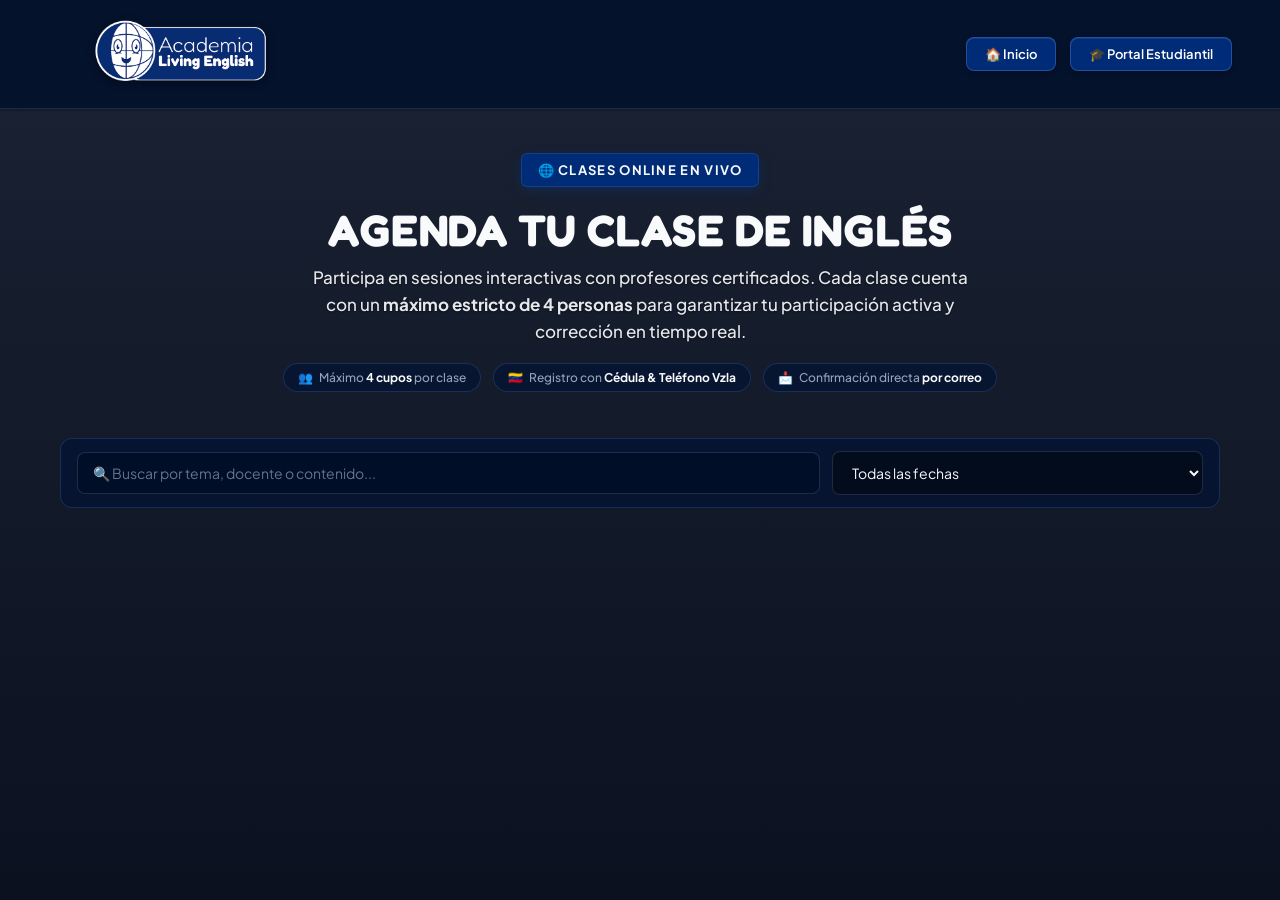
==== commit 8f8984e4: "feat(design): aplicar paleta y estética oficial extraída de los libros de materiales" ====
--- a/clases-online.html
+++ b/clases-online.html
@@ -11,16 +11,16 @@
   <link href="https://fonts.googleapis.com/css2?family=Fredoka:wght@600;700&family=Plus+Jakarta+Sans:wght@400;500;600;700&display=swap" rel="stylesheet">
 
   <!-- Estilos Modulares -->
-  <link rel="stylesheet" href="assets/css/variables.css?v=20261027_bespoke">
-  <link rel="stylesheet" href="assets/css/base.css?v=20261027_bespoke">
-  <link rel="stylesheet" href="assets/css/components.css?v=20261027_bespoke">
-  <link rel="stylesheet" href="assets/css/platform.css?v=20261027_bespoke">
-  <link rel="stylesheet" href="assets/css/landing.css?v=20261027_bespoke">
+  <link rel="stylesheet" href="assets/css/variables.css?v=20261027_brand">
+  <link rel="stylesheet" href="assets/css/base.css?v=20261027_brand">
+  <link rel="stylesheet" href="assets/css/components.css?v=20261027_brand">
+  <link rel="stylesheet" href="assets/css/platform.css?v=20261027_brand">
+  <link rel="stylesheet" href="assets/css/landing.css?v=20261027_brand">
 
   <style>
     /* Estilos dedicados del portal de clases online (Bespoke Academic UI) */
     .portal-body {
-      background: linear-gradient(rgba(7, 14, 30, 0.88), rgba(4, 10, 24, 0.94)), var(--bg-hero-desktop);
+      background: linear-gradient(rgba(2, 11, 30, 0.90), rgba(1, 7, 22, 0.96)), var(--bg-hero-desktop);
       background-size: cover;
       background-position: center;
       background-repeat: no-repeat;
@@ -31,7 +31,7 @@
 
     @media (max-width: 767px) {
       .portal-body {
-        background: linear-gradient(rgba(7, 14, 30, 0.90), rgba(4, 10, 24, 0.96)), var(--bg-hero-mobile);
+        background: linear-gradient(rgba(2, 11, 30, 0.92), rgba(1, 7, 22, 0.97)), var(--bg-hero-mobile);
         background-size: cover;
         background-position: center top;
         background-attachment: fixed;
@@ -59,7 +59,7 @@
     }
 
     .feature-strip-pill {
-      background: rgba(11, 23, 48, 0.7);
+      background: rgba(4, 20, 52, 0.75);
       border: 1px solid var(--color-border);
       border-radius: var(--radius-pill);
       padding: 6px 14px;
@@ -77,7 +77,7 @@
     }
 
     .classes-filter-bar {
-      background: rgba(11, 23, 48, 0.75);
+      background: rgba(4, 20, 52, 0.78);
       border: 1px solid var(--color-border);
       border-radius: 12px;
       padding: 12px 16px;
@@ -90,7 +90,7 @@
     }
 
     .class-card {
-      background: rgba(13, 27, 56, 0.72);
+      background: rgba(5, 24, 66, 0.74);
       border: 1px solid var(--color-border);
       border-radius: 14px;
       padding: 20px 22px;
@@ -106,7 +106,7 @@
 
     .class-card:hover {
       transform: translateY(-2px);
-      border-color: rgba(96, 165, 250, 0.5);
+      border-color: rgba(112, 166, 255, 0.5);
       box-shadow: 0 8px 24px rgba(0, 0, 0, 0.35);
     }
 
@@ -142,7 +142,7 @@
     }
 
     .spot-block.occupied {
-      background: #2563eb;
+      background: var(--accent-cobalt);
     }
 
     .spot-block.occupied-full {
@@ -154,9 +154,9 @@
     }
 
     .btn-reserve-class {
-      background: #1d4ed8;
+      background: var(--accent-cobalt);
       color: #ffffff;
-      border: 1px solid rgba(147, 197, 253, 0.3);
+      border: 1px solid rgba(112, 166, 255, 0.35);
       padding: 9px 16px;
       border-radius: var(--radius-md);
       font-weight: 600;
@@ -172,7 +172,7 @@
     }
 
     .btn-reserve-class:hover:not(:disabled) {
-      background: #2563eb;
+      background: var(--accent-cobalt-hover);
     }
 
     .btn-reserve-class:active:not(:disabled) {
@@ -469,7 +469,7 @@
     }
   </script>
   <script src="assets/js/supabaseClient.js"></script>
-  <script src="assets/js/onlineClasses.js?v=20261027_bespoke"></script>
+  <script src="assets/js/onlineClasses.js?v=20261027_brand"></script>
 
   <script>
     let currentClassesList = [];
--- a/assets/css/variables.css
+++ b/assets/css/variables.css
@@ -1,40 +1,48 @@
 /**
  * Academia Living English - Variables & Design Tokens
+ * Paleta Institucional Auténtica basada en las Guías Oficiales de Estudio (materiales/)
  * Calibrado bajo estándares de Emil Kowalski (Anti-Vibe-Coding / Bespoke Craft)
  */
 :root {
-  /* Paleta Editorial Living English (Oxford Navy & Clean Slate) */
-  --color-primary: #0f3d82;
-  --color-primary-hover: #164da0;
-  --color-primary-light: #93c5fd;
-  --color-primary-glass: rgba(11, 25, 54, 0.78);
-  --color-primary-glass-strong: rgba(9, 20, 44, 0.92);
-  --color-primary-glass-soft: rgba(13, 31, 66, 0.65);
-  --color-primary-card: rgba(13, 27, 54, 0.82);
+  /* Paleta Institucional Living English (Extraída de las portadas y páginas de guías 2027) */
+  --color-primary: #002b76;              /* Deep Oxford Navy (Portadas Adultos 1, 2, 3, Teens, Junior) */
+  --color-primary-hover: #003898;        /* Oxford Navy Luminoso */
+  --color-primary-light: #70a6ff;        /* Living Sky Blue */
+  --color-primary-glass: rgba(0, 43, 118, 0.82);
+  --color-primary-glass-strong: rgba(2, 27, 78, 0.94);
+  --color-primary-glass-soft: rgba(0, 43, 118, 0.60);
+  --color-primary-card: rgba(5, 24, 66, 0.82);
 
-  /* Superficies Profesionales (Bespoke Academic Dark Surfaces) */
-  --surface-ground: #070e1e;
-  --surface-panel: rgba(11, 23, 48, 0.82);
-  --surface-card: rgba(13, 27, 56, 0.72);
-  --surface-card-hover: rgba(18, 36, 74, 0.88);
-  --surface-elevated: rgba(20, 42, 85, 0.9);
-  --surface-input: rgba(6, 14, 30, 0.75);
+  /* Acentos de Energía & Rayo Living English (⚡ "Construyendo tu futuro") */
+  --accent-orange: #f87800;              /* Living Tangerine / Rayo Energético */
+  --accent-orange-hover: #e06800;
+  --accent-orange-glow: rgba(248, 120, 0, 0.25);
+  --accent-cobalt: #0060f8;              /* Living Electric Cobalt */
+  --accent-cobalt-hover: #004fd4;
+
+  /* Superficies Académicas (Midnight Oxford Navy con tono azul institucional) */
+  --surface-ground: #020b1e;
+  --surface-panel: rgba(4, 20, 52, 0.84);
+  --surface-card: rgba(6, 26, 68, 0.74);
+  --surface-card-hover: rgba(9, 36, 92, 0.88);
+  --surface-elevated: rgba(10, 38, 98, 0.92);
+  --surface-input: rgba(2, 14, 38, 0.82);
 
   /* Colores de Utilidad y Estado Refinados */
   --color-white: #f8fafc;
-  --color-dark-bg: rgba(6, 14, 30, 0.55);
-  --color-dark-subtle: rgba(6, 14, 30, 0.35);
+  --color-dark-bg: rgba(2, 14, 38, 0.6);
+  --color-dark-subtle: rgba(2, 14, 38, 0.4);
   --color-danger: #ef4444;
   --color-success: #10b981;
-  --color-warning: #f59e0b;
+  --color-warning: #f87800;              /* Alineado al naranja institucional */
   --color-muted: #94a3b8;
   --color-text-subtle: #cbd5e1;
 
-  /* Bordes Suaves & Translúcidos de Alta Precisión */
-  --color-border: rgba(148, 163, 184, 0.16);
-  --color-border-subtle: rgba(148, 163, 184, 0.10);
-  --color-border-card: rgba(148, 163, 184, 0.14);
-  --color-border-focus: rgba(96, 165, 250, 0.55);
+  /* Bordes Suaves & Translúcidos con Matiz Institucional */
+  --color-border: rgba(112, 166, 255, 0.18);
+  --color-border-subtle: rgba(112, 166, 255, 0.10);
+  --color-border-card: rgba(112, 166, 255, 0.16);
+  --color-border-focus: rgba(0, 96, 248, 0.65);
 
   /* Tipografía */
   --font-display: 'Fredoka', -apple-system, BlinkMacSystemFont, sans-serif;
@@ -42,13 +50,13 @@
 
   /* Sombras e Iluminación Interior (Depth & Polish) */
   --shadow-sm: 0 1px 2px rgba(0, 0, 0, 0.2);
-  --shadow-md: 0 4px 12px rgba(0, 0, 0, 0.25);
-  --shadow-lg: 0 12px 32px rgba(0, 0, 0, 0.4);
-  --shadow-card: 0 4px 16px rgba(0, 0, 0, 0.22);
+  --shadow-md: 0 4px 12px rgba(0, 0, 0, 0.28);
+  --shadow-lg: 0 12px 32px rgba(0, 0, 0, 0.45);
+  --shadow-card: 0 4px 16px rgba(0, 0, 0, 0.25);
   --shadow-logo: drop-shadow(0px 2px 4px rgba(0, 0, 0, 0.35));
   --inner-highlight: inset 0 1px 0 0 rgba(255, 255, 255, 0.08);
 
-  /* Sombras de Texto Sutiles (Eliminando efecto de neón genérico) */
+  /* Sombras de Texto Sutiles */
   --text-shadow-hero: none;
   --text-shadow-contrast: 0 1px 2px rgba(0, 0, 0, 0.6);
   --text-shadow-subtle: none;
--- a/assets/css/components.css
+++ b/assets/css/components.css
@@ -37,24 +37,24 @@
   align-items: center;
   justify-content: center;
   gap: 8px;
-  background-color: #1d4ed8;
+  background-color: var(--accent-cobalt);
   color: #ffffff;
   font-family: var(--font-body);
   font-weight: 600;
   font-size: 14px;
   padding: 12px 24px;
   border-radius: var(--radius-lg);
-  border: 1px solid rgba(147, 197, 253, 0.25);
-  cursor: pointer;
-  box-shadow: var(--inner-highlight), 0 2px 8px rgba(0, 0, 0, 0.3);
+  border: 1px solid rgba(112, 166, 255, 0.35);
+  cursor: pointer;
+  box-shadow: var(--inner-highlight), 0 2px 8px rgba(0, 43, 118, 0.4);
   transition: transform var(--duration-fast) var(--ease-out), background-color var(--duration-fast) var(--ease-out), border-color var(--duration-fast) var(--ease-out), box-shadow var(--duration-fast) var(--ease-out);
 }
 
 .btn-primary:hover:not(:disabled) {
-  background-color: #2563eb;
-  border-color: rgba(147, 197, 253, 0.45);
-  transform: translateY(-1px);
-  box-shadow: var(--inner-highlight), 0 4px 14px rgba(37, 99, 235, 0.35);
+  background-color: var(--accent-cobalt-hover);
+  border-color: rgba(112, 166, 255, 0.55);
+  transform: translateY(-1px);
+  box-shadow: var(--inner-highlight), 0 4px 14px rgba(0, 96, 248, 0.38);
 }
 
 .btn-secondary {
@@ -62,22 +62,22 @@
   align-items: center;
   justify-content: center;
   gap: 8px;
-  background-color: rgba(15, 23, 42, 0.65);
+  background-color: rgba(4, 20, 52, 0.7);
   color: #e2e8f0;
   font-family: var(--font-body);
   font-weight: 600;
   font-size: 14px;
   padding: 12px 24px;
   border-radius: var(--radius-lg);
-  border: 1px solid rgba(148, 163, 184, 0.2);
+  border: 1px solid var(--color-border);
   cursor: pointer;
   transition: transform var(--duration-fast) var(--ease-out), background-color var(--duration-fast) var(--ease-out), border-color var(--duration-fast) var(--ease-out), color var(--duration-fast) var(--ease-out);
   box-shadow: var(--inner-highlight), 0 2px 6px rgba(0, 0, 0, 0.2);
 }
 
 .btn-secondary:hover:not(:disabled) {
-  background-color: rgba(30, 41, 59, 0.85);
-  border-color: rgba(148, 163, 184, 0.35);
+  background-color: rgba(9, 36, 92, 0.85);
+  border-color: rgba(112, 166, 255, 0.4);
   color: #ffffff;
   transform: translateY(-1px);
 }
@@ -87,22 +87,49 @@
   align-items: center;
   justify-content: center;
   gap: 6px;
-  background-color: #1e3a8a;
+  background-color: var(--color-primary);
   color: #ffffff;
   font-family: var(--font-body);
   font-weight: 600;
   font-size: 13px;
   padding: 8px 18px;
   border-radius: var(--radius-lg);
-  border: 1px solid rgba(147, 197, 253, 0.3);
+  border: 1px solid rgba(112, 166, 255, 0.3);
   cursor: pointer;
   box-shadow: var(--inner-highlight), 0 2px 6px rgba(0, 0, 0, 0.25);
   transition: transform var(--duration-fast) var(--ease-out), background-color var(--duration-fast) var(--ease-out);
 }
 
 .btn-talk:hover:not(:disabled) {
-  background-color: #2563eb;
-  transform: translateY(-1px);
+  background-color: var(--color-primary-hover);
+  transform: translateY(-1px);
+}
+
+/* Botón de Energía Acento (Inspirado en el rayo ⚡ de Living English) */
+.btn-orange,
+.btn-accent {
+  display: inline-flex;
+  align-items: center;
+  justify-content: center;
+  gap: 8px;
+  background-color: var(--accent-orange);
+  color: #ffffff;
+  font-family: var(--font-body);
+  font-weight: 700;
+  font-size: 14px;
+  padding: 11px 22px;
+  border-radius: var(--radius-lg);
+  border: 1px solid rgba(255, 255, 255, 0.25);
+  cursor: pointer;
+  box-shadow: var(--inner-highlight), 0 2px 10px rgba(248, 120, 0, 0.35);
+  transition: transform var(--duration-fast) var(--ease-out), background-color var(--duration-fast) var(--ease-out), box-shadow var(--duration-fast) var(--ease-out);
+}
+
+.btn-orange:hover:not(:disabled),
+.btn-accent:hover:not(:disabled) {
+  background-color: var(--accent-orange-hover);
+  transform: translateY(-1px);
+  box-shadow: var(--inner-highlight), 0 4px 16px rgba(248, 120, 0, 0.45);
 }
 
 /* ==========================================================================
--- a/assets/css/platform.css
+++ b/assets/css/platform.css
@@ -15,7 +15,7 @@
   flex-direction: column;
 
   /* Fondo sobrio, profundo y refinado (Oxford Navy a Midnight Slate) */
-  background: linear-gradient(rgba(7, 14, 30, 0.88), rgba(4, 10, 24, 0.94)), var(--bg-hero-desktop);
+  background: linear-gradient(rgba(2, 11, 30, 0.90), rgba(1, 7, 22, 0.96)), var(--bg-hero-desktop);
   background-size: cover;
   background-position: center;
   background-repeat: no-repeat;
@@ -25,7 +25,7 @@
 
 @media (max-width: 767px) {
   .app-viewport {
-    background: linear-gradient(rgba(7, 14, 30, 0.90), rgba(4, 10, 24, 0.96)), var(--bg-hero-mobile);
+    background: linear-gradient(rgba(2, 11, 30, 0.92), rgba(1, 7, 22, 0.97)), var(--bg-hero-mobile);
     background-size: cover;
     background-position: center top;
     background-attachment: fixed;
@@ -37,7 +37,7 @@
   display: flex;
   align-items: center;
   justify-content: space-between;
-  background: rgba(9, 20, 44, 0.85);
+  background: rgba(3, 16, 44, 0.88);
   backdrop-filter: blur(12px);
   -webkit-backdrop-filter: blur(12px);
   border-bottom: 1px solid var(--color-border);
@@ -76,7 +76,7 @@
   display: flex;
   align-items: center;
   gap: 10px;
-  background: rgba(13, 27, 56, 0.85);
+  background: rgba(5, 24, 66, 0.85);
   padding: 6px 14px;
   border-radius: var(--radius-pill);
   border: 1px solid var(--color-border);
@@ -127,7 +127,7 @@
 .auth-card {
   max-width: 440px;
   margin: 40px auto;
-  background: rgba(11, 23, 48, 0.9);
+  background: rgba(4, 20, 52, 0.9);
   border: 1px solid var(--color-border);
   border-radius: var(--radius-2xl);
   padding: 36px 32px;
@@ -138,7 +138,7 @@
 
 .role-tabs {
   display: flex;
-  background: rgba(6, 14, 30, 0.6);
+  background: rgba(2, 14, 38, 0.65);
   border-radius: var(--radius-lg);
   padding: 4px;
   margin-bottom: 24px;
@@ -165,7 +165,7 @@
 }
 
 .role-tab.active {
-  background: #1d4ed8;
+  background: var(--accent-cobalt);
   color: #ffffff;
   border: 1px solid rgba(147, 197, 253, 0.35);
   box-shadow: 0 2px 8px rgba(0, 0, 0, 0.25);
@@ -175,7 +175,7 @@
    Panel de Resumen de Progreso y Puntos (Student Progress Scorecard)
    ========================================================================== */
 .progress-summary-card {
-  background: rgba(13, 27, 56, 0.78);
+  background: rgba(5, 24, 66, 0.78);
   border: 1px solid var(--color-border);
   border-radius: 16px;
   padding: 24px 28px;
@@ -221,7 +221,7 @@
 }
 
 .progress-pct-pill {
-  background: rgba(37, 99, 235, 0.16);
+  background: rgba(0, 96, 248, 0.18);
   border: 1px solid rgba(96, 165, 250, 0.3);
   color: #bfdbfe;
   font-size: 12px;
@@ -249,7 +249,7 @@
 .progress-bar-bg {
   width: 100%;
   height: 8px;
-  background: rgba(6, 14, 30, 0.7);
+  background: rgba(2, 14, 38, 0.75);
   border-radius: var(--radius-pill);
   overflow: hidden;
   border: 1px solid var(--color-border-subtle);
@@ -258,59 +258,61 @@
 
 .progress-bar-fill {
   height: 100%;
-  background: linear-gradient(90deg, #2563eb, #10b981);
+  background: linear-gradient(90deg, var(--accent-cobalt), var(--accent-orange) 65%, var(--color-success) 100%);
   border-radius: var(--radius-pill);
   will-change: width;
   transition: width 350ms var(--ease-out);
 }
 
-/* 3 Tarjetas KPI Digeribles */
+/* Barra de Estadísticas Plana (Sin tarjetas anidadas dentro de tarjetas) */
 .student-kpi-grid {
   display: grid;
-  grid-template-columns: repeat(auto-fit, minmax(210px, 1fr));
-  gap: 12px;
+  grid-template-columns: repeat(3, 1fr);
+  gap: 16px;
+  border-top: 1px solid var(--color-border-subtle);
+  padding-top: 16px;
+  margin-top: 4px;
+}
+
+@media (max-width: 768px) {
+  .student-kpi-grid {
+    grid-template-columns: 1fr;
+    gap: 12px;
+  }
 }
 
 .student-kpi-box {
-  background: rgba(6, 14, 30, 0.5);
-  border: 1px solid var(--color-border-subtle);
-  border-radius: 10px;
-  padding: 12px 14px;
-  display: flex;
-  align-items: center;
-  gap: 12px;
-  transition: border-color var(--duration-fast) var(--ease-out);
-}
-
-.student-kpi-box:hover {
-  border-color: var(--color-border);
+  background: transparent;
+  border: none;
+  border-left: 1px solid var(--color-border-subtle);
+  border-radius: 0;
+  padding: 0 0 0 16px;
+  display: flex;
+  flex-direction: column;
+  gap: 3px;
+}
+
+.student-kpi-box:first-child {
+  border-left: none;
+  padding-left: 0;
 }
 
 .student-kpi-icon {
-  font-size: 18px;
-  width: 36px;
-  height: 36px;
-  border-radius: 8px;
-  background: rgba(148, 163, 184, 0.08);
-  border: 1px solid var(--color-border-subtle);
-  display: inline-flex;
-  align-items: center;
-  justify-content: center;
-  flex-shrink: 0;
+  display: none; /* Elimina la caja interna de icono para aplanar la jerarquía */
 }
 
 .student-kpi-label {
   display: block;
   font-size: 11px;
   text-transform: uppercase;
-  letter-spacing: 0.05em;
+  letter-spacing: 0.06em;
   color: var(--color-muted);
   margin-bottom: 2px;
   font-weight: 600;
 }
 
 .student-kpi-value {
-  font-size: 13px;
+  font-size: 14px;
   font-weight: 700;
   color: #f8fafc;
 }
@@ -324,7 +326,7 @@
   align-items: center;
   gap: 12px;
   flex-wrap: wrap;
-  background: rgba(11, 23, 48, 0.75);
+  background: rgba(4, 20, 52, 0.76);
   border: 1px solid var(--color-border);
   border-radius: 12px;
   padding: 10px 14px;
@@ -362,14 +364,14 @@
 }
 
 .eval-filter-btn.active {
-  background: #1d4ed8;
+  background: var(--accent-cobalt);
   color: #ffffff;
   border-color: rgba(147, 197, 253, 0.4);
   box-shadow: 0 2px 6px rgba(0, 0, 0, 0.25);
 }
 
 .filter-count-badge {
-  background: rgba(6, 14, 30, 0.6);
+  background: rgba(2, 14, 38, 0.65);
   color: #cbd5e1;
   font-size: 11px;
   padding: 1px 6px;
@@ -407,15 +409,15 @@
 }
 
 .badge-written {
-  background: rgba(37, 99, 235, 0.15);
+  background: rgba(0, 96, 248, 0.15);
   color: #93c5fd;
-  border: 1px solid rgba(96, 165, 250, 0.3);
+  border: 1px solid rgba(112, 166, 255, 0.3);
 }
 
 .badge-oral {
-  background: rgba(217, 119, 6, 0.16);
-  color: #fcd34d;
-  border: 1px solid rgba(251, 191, 36, 0.3);
+  background: rgba(248, 120, 0, 0.16);
+  color: #fdba74;
+  border: 1px solid rgba(248, 120, 0, 0.35);
 }
 
 .badge-formative {
@@ -425,9 +427,9 @@
 }
 
 .badge-kids {
-  background: rgba(219, 39, 119, 0.16);
-  color: #f472b6;
-  border: 1px solid rgba(244, 114, 182, 0.3);
+  background: rgba(104, 200, 96, 0.16);
+  color: #86efac;
+  border: 1px solid rgba(104, 200, 96, 0.3);
 }
 
 .badge-project {
@@ -440,7 +442,7 @@
    Módulos por Etapa y Tarjetas de Evaluaciones (Estudiante)
    ========================================================================== */
 .student-stage-module {
-  background: rgba(11, 23, 48, 0.68);
+  background: rgba(4, 20, 52, 0.70);
   border: 1px solid var(--color-border);
   border-radius: 14px;
   padding: 20px;
@@ -467,7 +469,7 @@
 }
 
 .stage-step-badge {
-  background: rgba(37, 99, 235, 0.18);
+  background: rgba(0, 43, 118, 0.38);
   color: #93c5fd;
   font-size: 11px;
   font-weight: 700;
@@ -514,7 +516,7 @@
 .stage-mini-bar-track {
   width: 100%;
   height: 6px;
-  background: rgba(6, 14, 30, 0.7);
+  background: rgba(2, 14, 38, 0.75);
   border-radius: 10px;
   overflow: hidden;
   border: 1px solid var(--color-border-subtle);
@@ -535,7 +537,7 @@
 }
 
 .unit-card {
-  background: rgba(13, 27, 56, 0.7);
+  background: rgba(5, 24, 66, 0.72);
   border: 1px solid var(--color-border);
   border-radius: 12px;
   padding: 16px;
@@ -552,7 +554,7 @@
 
 .unit-card:hover {
   transform: translateY(-2px);
-  border-color: rgba(147, 197, 253, 0.45);
+  border-color: rgba(112, 166, 255, 0.48);
   box-shadow: 0 8px 20px rgba(0, 0, 0, 0.35);
 }
 
@@ -601,7 +603,7 @@
   font-size: 12px;
   font-weight: 700;
   color: #f8fafc;
-  background: rgba(37, 99, 235, 0.25);
+  background: rgba(0, 96, 248, 0.25);
   border: 1px solid rgba(96, 165, 250, 0.3);
   padding: 2px 7px;
   border-radius: 6px;
@@ -632,7 +634,7 @@
 .unit-item-bar-track {
   width: 100%;
   height: 4px;
-  background: rgba(6, 14, 30, 0.6);
+  background: rgba(2, 14, 38, 0.65);
   border-radius: 10px;
   overflow: hidden;
   margin-bottom: 8px;
@@ -706,7 +708,7 @@
 }
 
 .student-list {
-  background: rgba(11, 23, 48, 0.8);
+  background: rgba(4, 20, 52, 0.82);
   border: 1px solid var(--color-border);
   border-radius: 14px;
   padding: 16px;
@@ -725,7 +727,7 @@
   border-radius: 10px;
   cursor: pointer;
   margin-bottom: 8px;
-  background: rgba(6, 14, 30, 0.5);
+  background: rgba(2, 14, 38, 0.55);
   border: 1px solid var(--color-border-subtle);
   transition: transform var(--duration-fast) var(--ease-out), background-color var(--duration-fast) var(--ease-out), border-color var(--duration-fast) var(--ease-out);
 }
@@ -737,8 +739,8 @@
 
 .student-item.active {
   border-color: rgba(96, 165, 250, 0.55);
-  background: rgba(29, 78, 216, 0.18);
-  box-shadow: inset 3px 0 0 #3b82f6;
+  background: rgba(0, 43, 118, 0.32);
+  box-shadow: inset 3px 0 0 var(--accent-orange);
 }
 
 .student-item-row {
@@ -783,7 +785,7 @@
 }
 
 .grade-editor {
-  background: rgba(11, 23, 48, 0.8);
+  background: rgba(4, 20, 52, 0.82);
   border: 1px solid var(--color-border);
   border-radius: 14px;
   padding: 22px;
@@ -792,7 +794,7 @@
 }
 
 .teacher-grade-summary-box {
-  background: rgba(6, 14, 30, 0.6);
+  background: rgba(2, 14, 38, 0.65);
   border: 1px solid var(--color-border);
   border-radius: 12px;
   padding: 12px 16px;
@@ -846,7 +848,7 @@
 }
 
 .grade-input-box {
-  background: rgba(6, 14, 30, 0.6);
+  background: rgba(2, 14, 38, 0.65);
   border: 1px solid var(--color-border);
   border-radius: 10px;
   padding: 14px;
@@ -915,7 +917,7 @@
 
 .grade-input-box input {
   width: 100%;
-  background: rgba(6, 14, 30, 0.85);
+  background: rgba(2, 14, 38, 0.88);
   border: 1px solid var(--color-border);
   border-radius: 6px;
   color: var(--color-white);
@@ -927,8 +929,8 @@
 }
 
 .grade-input-box input:focus {
-  border-color: #60a5fa;
-  box-shadow: 0 0 0 2px rgba(37, 99, 235, 0.25);
+  border-color: var(--accent-cobalt);
+  box-shadow: 0 0 0 2px rgba(0, 96, 248, 0.3);
 }
 
 .grade-input-suffix {
@@ -958,21 +960,40 @@
   filter: brightness(1.08);
 }
 
-/* Barra de métricas del profesor */
+/* Barra Resumen de Métricas del Profesor (Plana y Unificada) */
 .teacher-metrics-bar {
   display: grid;
-  grid-template-columns: repeat(auto-fit, minmax(130px, 1fr));
-  gap: 10px;
+  grid-template-columns: repeat(4, 1fr);
+  gap: 16px;
+  background: rgba(4, 20, 52, 0.76);
+  border: 1px solid var(--color-border);
+  border-radius: 12px;
+  padding: 14px 20px;
   margin-bottom: 20px;
+  box-shadow: var(--shadow-sm);
+}
+
+@media (max-width: 768px) {
+  .teacher-metrics-bar {
+    grid-template-columns: repeat(2, 1fr);
+    gap: 14px;
+  }
 }
 
 .metric-pill {
-  background: rgba(11, 23, 48, 0.75);
-  border: 1px solid var(--color-border);
-  border-radius: 10px;
-  padding: 10px 14px;
+  background: transparent;
+  border: none;
+  border-left: 1px solid var(--color-border-subtle);
+  border-radius: 0;
+  padding: 0 0 0 16px;
   display: flex;
   flex-direction: column;
+  gap: 2px;
+}
+
+.metric-pill:first-child {
+  border-left: none;
+  padding-left: 0;
 }
 
 .metric-number {
@@ -1075,7 +1096,7 @@
 }
 
 .btn-sm-upgrade {
-  background: rgba(37, 99, 235, 0.18);
+  background: rgba(0, 43, 118, 0.38);
   border-color: rgba(96, 165, 250, 0.35);
   color: #bfdbfe;
   font-weight: 600;
@@ -1216,7 +1237,7 @@
 }
 
 .btn-quick-tag:hover {
-  background: rgba(37, 99, 235, 0.25);
+  background: rgba(0, 96, 248, 0.25);
   color: #ffffff;
 }
 
@@ -1276,7 +1297,7 @@
   display: inline-flex;
   align-items: center;
   gap: 8px;
-  background: rgba(6, 14, 30, 0.5);
+  background: rgba(2, 14, 38, 0.55);
   color: var(--color-muted);
   border: 1px solid var(--color-border-subtle);
   border-radius: var(--radius-pill);
@@ -1296,15 +1317,15 @@
 }
 
 .student-tab-pill.active {
-  background: #1d4ed8;
+  background: var(--color-primary);
   color: #ffffff;
   border-color: rgba(147, 197, 253, 0.4);
   box-shadow: 0 2px 6px rgba(0, 0, 0, 0.25);
 }
 
 .badge-pill-accent {
-  background: #f59e0b;
-  color: #042f2e;
+  background: var(--accent-orange);
+  color: #ffffff;
   font-size: 10px;
   font-weight: 800;
   padding: 2px 6px;
@@ -1317,7 +1338,7 @@
    Sección de Juegos Interactivos (Games Grid & Cards)
    ========================================================================== */
 .games-header-banner {
-  background: rgba(11, 23, 48, 0.75);
+  background: rgba(4, 20, 52, 0.76);
   border: 1px solid var(--color-border);
   border-radius: 14px;
   padding: 20px 24px;
@@ -1339,7 +1360,7 @@
 }
 
 .game-card {
-  background: rgba(13, 27, 56, 0.72);
+  background: rgba(5, 24, 66, 0.74);
   border: 1px solid var(--color-border);
   border-radius: 12px;
   padding: 20px;
@@ -1379,9 +1400,9 @@
 }
 
 .tag-vocab {
-  background: rgba(37, 99, 235, 0.15);
+  background: rgba(0, 96, 248, 0.15);
   color: #93c5fd;
-  border: 1px solid rgba(96, 165, 250, 0.3);
+  border: 1px solid rgba(112, 166, 255, 0.3);
 }
 
 .tag-grammar {
@@ -1418,7 +1439,7 @@
   font-size: 11px;
   font-weight: 700;
   color: #fbbf24;
-  background: rgba(6, 14, 30, 0.5);
+  background: rgba(2, 14, 38, 0.55);
   padding: 2px 8px;
   border-radius: var(--radius-pill);
   border: 1px solid rgba(251, 191, 36, 0.25);
@@ -1537,3 +1558,447 @@
 .btn-link-action:active {
   transform: scale(0.95);
 }
+
+/* Selector de Modo de Vista (Lista Récord vs Tarjetas) */
+.eval-layout-toggle-group {
+  display: inline-flex;
+  align-items: center;
+  background: rgba(2, 14, 38, 0.65);
+  border: 1px solid var(--color-border-subtle);
+  border-radius: var(--radius-pill);
+  padding: 3px;
+  gap: 2px;
+  flex-shrink: 0;
+}
+
+.layout-toggle-btn {
+  background: none;
+  border: none;
+  color: var(--color-muted);
+  font-size: 12px;
+  font-weight: 600;
+  padding: 5px 12px;
+  border-radius: var(--radius-pill);
+  cursor: pointer;
+  transition: transform var(--duration-fast) var(--ease-out), background-color var(--duration-fast) var(--ease-out), color var(--duration-fast) var(--ease-out);
+  display: inline-flex;
+  align-items: center;
+  gap: 5px;
+}
+
+.layout-toggle-btn:hover {
+  color: #ffffff;
+}
+
+.layout-toggle-btn.active {
+  background: #1d4ed8;
+  color: #ffffff;
+  box-shadow: 0 1px 4px rgba(0, 0, 0, 0.25);
+}
+
+.layout-toggle-btn:active {
+  transform: scale(0.96);
+}
+
+/* ==========================================================================
+   Lista Récord de Evaluaciones (Plana, sin anidación de cajas)
+   ========================================================================== */
+.eval-items-list {
+  display: flex;
+  flex-direction: column;
+}
+
+.eval-row-item {
+  display: flex;
+  align-items: center;
+  justify-content: space-between;
+  gap: 16px;
+  padding: 13px 18px;
+  border-bottom: 1px solid rgba(148, 163, 184, 0.08);
+  transition: background-color var(--duration-fast) var(--ease-out), transform var(--duration-fast) var(--ease-out);
+}
+
+.eval-row-item:last-child {
+  border-bottom: none;
+}
+
+.eval-row-item:hover {
+  background: rgba(148, 163, 184, 0.06);
+}
+
+.eval-row-item:active {
+  transform: scale(0.995);
+}
+
+.eval-row-item.row-graded {
+  background: rgba(16, 185, 129, 0.025);
+}
+
+.eval-row-item.row-graded:hover {
+  background: rgba(16, 185, 129, 0.06);
+}
+
+.eval-row-left {
+  display: flex;
+  align-items: center;
+  gap: 10px;
+  min-width: 0;
+  flex: 1;
+}
+
+.eval-row-number {
+  font-family: var(--font-display);
+  font-size: 12px;
+  font-weight: 700;
+  color: #94a3b8;
+  background: rgba(148, 163, 184, 0.1);
+  padding: 2px 6px;
+  border-radius: 4px;
+  flex-shrink: 0;
+}
+
+.eval-row-lesson {
+  font-size: 11px;
+  font-weight: 600;
+  color: #cbd5e1;
+  background: rgba(6, 14, 30, 0.45);
+  border: 1px solid var(--color-border-subtle);
+  padding: 2px 7px;
+  border-radius: 4px;
+  white-space: nowrap;
+  flex-shrink: 0;
+}
+
+.eval-row-title {
+  font-size: 13.5px;
+  font-weight: 600;
+  color: #f8fafc;
+  line-height: 1.4;
+  white-space: nowrap;
+  overflow: hidden;
+  text-overflow: ellipsis;
+}
+
+.eval-row-right {
+  display: flex;
+  align-items: center;
+  gap: 16px;
+  flex-shrink: 0;
+}
+
+.eval-row-mini-bar {
+  width: 60px;
+  height: 4px;
+  background: rgba(2, 14, 38, 0.75);
+  border-radius: 6px;
+  overflow: hidden;
+  border: 1px solid var(--color-border-subtle);
+}
+
+.eval-row-mini-fill {
+  height: 100%;
+  background: #10b981;
+  border-radius: 6px;
+}
+
+.eval-row-score {
+  min-width: 100px;
+  text-align: right;
+  font-size: 13px;
+}
+
+.eval-row-score .score-val {
+  font-weight: 700;
+}
+
+.eval-row-score .score-denom {
+  font-size: 11px;
+  color: var(--color-muted);
+}
+
+.eval-row-status {
+  min-width: 105px;
+  text-align: right;
+}
+
+/* Pie de tarjeta plana (cuando se usa vista cuadrícula) */
+.unit-card-footer-flat {
+  margin-top: 14px;
+  padding-top: 10px;
+  border-top: 1px solid var(--color-border-subtle);
+  display: flex;
+  align-items: center;
+  justify-content: space-between;
+  gap: 8px;
+}
+
+.unit-score-text {
+  font-size: 13px;
+  font-weight: 600;
+}
+
+.unit-score-text .score-val {
+  font-weight: 700;
+}
+
+.unit-score-text .score-denom {
+  font-size: 11px;
+  color: var(--color-muted);
+}
+
+@media (max-width: 768px) {
+  .eval-row-item {
+    flex-direction: column;
+    align-items: flex-start;
+    gap: 8px;
+    padding: 12px 14px;
+  }
+  .eval-row-left {
+    width: 100%;
+    flex-wrap: wrap;
+    gap: 6px;
+  }
+  .eval-row-title {
+    white-space: normal;
+    width: 100%;
+    margin-top: 2px;
+  }
+  .eval-row-right {
+    width: 100%;
+    justify-content: space-between;
+    gap: 10px;
+    border-top: 1px dashed rgba(148, 163, 184, 0.1);
+    padding-top: 8px;
+  }
+}
+
+/* ==========================================================================
+   Planilla Rápida de Calificaciones Docente (Fila Continua / Cero Tarjetas Anidadas)
+   ========================================================================== */
+.teacher-stage-rows {
+  display: flex;
+  flex-direction: column;
+}
+
+.grade-row-item {
+  display: flex;
+  align-items: center;
+  justify-content: space-between;
+  gap: 16px;
+  padding: 11px 16px;
+  background: transparent;
+  border: none;
+  border-bottom: 1px solid rgba(148, 163, 184, 0.08);
+  border-radius: 0;
+  transition: background-color var(--duration-fast) var(--ease-out);
+}
+
+.grade-row-item:last-child {
+  border-bottom: none;
+}
+
+.grade-row-item:hover {
+  background: rgba(148, 163, 184, 0.05);
+}
+
+.grade-row-item.graded {
+  background: rgba(16, 185, 129, 0.02);
+}
+
+.grade-row-item.graded:hover {
+  background: rgba(16, 185, 129, 0.06);
+}
+
+.grade-row-item.modified {
+  background: rgba(245, 158, 11, 0.06) !important;
+  box-shadow: inset 3px 0 0 #f59e0b;
+}
+
+.grade-row-meta {
+  display: flex;
+  align-items: center;
+  gap: 10px;
+  min-width: 0;
+  flex: 1;
+}
+
+.grade-row-title {
+  font-size: 13.5px;
+  font-weight: 600;
+  color: #f8fafc;
+  line-height: 1.35;
+  white-space: nowrap;
+  overflow: hidden;
+  text-overflow: ellipsis;
+}
+
+.grade-row-controls {
+  display: flex;
+  align-items: center;
+  gap: 10px;
+  flex-shrink: 0;
+  background: transparent !important;
+  border: none !important;
+  padding: 0 !important;
+  margin: 0 !important;
+}
+
+.grade-row-input-wrap {
+  width: 110px;
+  position: relative;
+}
+
+.grade-row-input-wrap input {
+  padding: 6px 42px 6px 10px !important;
+  font-size: 13px !important;
+  font-weight: 700 !important;
+  height: 34px !important;
+  background: rgba(6, 14, 30, 0.85) !important;
+  border: 1px solid var(--color-border) !important;
+  border-radius: 6px !important;
+}
+
+.grade-row-shortcuts {
+  display: flex;
+  gap: 3px;
+  margin-top: 0 !important;
+}
+
+.grade-row-shortcuts .btn-quick-tag {
+  padding: 4px 7px;
+  font-size: 11px;
+  min-width: 28px;
+  height: 32px;
+  display: inline-flex;
+  align-items: center;
+  justify-content: center;
+}
+
+.btn-row-save {
+  margin-top: 0 !important;
+  width: 34px !important;
+  height: 32px !important;
+  padding: 0 !important;
+  display: inline-flex !important;
+  align-items: center !important;
+  justify-content: center !important;
+  font-size: 13px !important;
+  border-radius: 6px !important;
+  flex-shrink: 0;
+}
+
+.grade-row-status {
+  min-width: 95px;
+  text-align: right;
+  font-size: 11px;
+  font-weight: 600;
+}
+
+@media (max-width: 900px) {
+  .grade-row-item {
+    flex-direction: column;
+    align-items: flex-start;
+    gap: 8px;
+    padding: 12px 14px;
+  }
+  .grade-row-meta {
+    width: 100%;
+    flex-wrap: wrap;
+    gap: 6px;
+  }
+  .grade-row-title {
+    white-space: normal;
+    width: 100%;
+  }
+  .grade-row-controls {
+    width: 100%;
+    justify-content: space-between;
+    flex-wrap: wrap;
+    gap: 8px;
+    border-top: 1px dashed rgba(148, 163, 184, 0.1);
+    padding-top: 6px !important;
+  }
+}
+
+/* ==========================================================================
+   Tarjetas Planas Sin Anidación (Estudiante y Docente)
+   ========================================================================== */
+.unit-card-footer {
+  margin-top: auto;
+  padding-top: 12px;
+  border-top: 1px solid var(--color-border-subtle);
+}
+
+.unit-card-footer-row {
+  display: flex;
+  align-items: center;
+  justify-content: space-between;
+  gap: 8px;
+}
+
+.unit-card-score {
+  font-size: 13px;
+  font-weight: 600;
+}
+
+.unit-card-score .score-val {
+  font-size: 15px;
+  font-weight: 700;
+}
+
+.unit-card-score .score-denom {
+  font-size: 11px;
+  color: var(--color-muted);
+}
+
+.grade-card-footer {
+  margin-top: auto;
+  padding-top: 10px;
+  border-top: 1px solid var(--color-border-subtle);
+}
+
+.grade-input-action-row {
+  display: flex;
+  align-items: center;
+  gap: 8px;
+  margin-top: 8px;
+}
+
+.grade-input-action-row .grade-input-wrapper {
+  flex: 1;
+}
+
+.grade-input-action-row .grade-input-wrapper input {
+  padding: 8px 48px 8px 12px !important;
+  font-size: 14px !important;
+  font-weight: 700 !important;
+}
+
+.btn-save-grade-compact {
+  padding: 8px 14px;
+  background: #10b981;
+  color: #042f2e;
+  border: 1px solid rgba(255, 255, 255, 0.2);
+  border-radius: 6px;
+  font-weight: 700;
+  font-size: 12px;
+  cursor: pointer;
+  white-space: nowrap;
+  display: inline-flex;
+  align-items: center;
+  gap: 5px;
+  transition: transform var(--duration-fast) var(--ease-out), filter var(--duration-fast) var(--ease-out);
+}
+
+.btn-save-grade-compact:hover {
+  filter: brightness(1.08);
+}
+
+.btn-save-grade-compact:active {
+  transform: scale(0.96);
+}
+
+.grade-input-box.modified .btn-save-grade-compact {
+  background: #f59e0b;
+  color: #0f172a;
+}
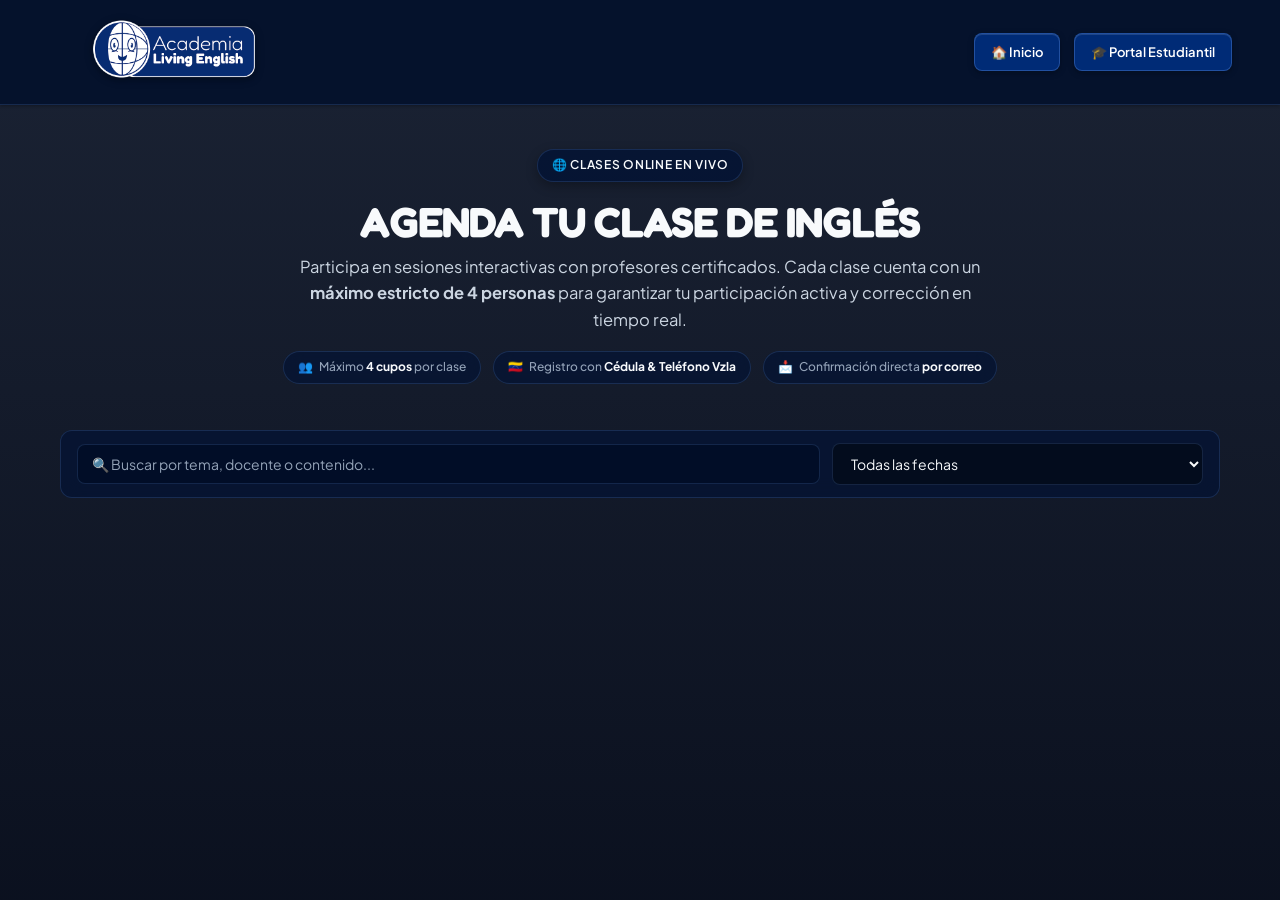
==== commit a54693d9: "style(ui): polish UI craft, WCAG AAA contrast, microinteractions and fix teacher grade input contras" ====
--- a/clases-online.html
+++ b/clases-online.html
@@ -364,7 +364,7 @@
         </div>
 
         <div style="display: flex; gap: 12px;">
-          <button type="submit" id="btnSubmitBooking" class="btn-primary" style="flex: 2; background: #22c55e; color: #0e387a; font-weight: 700;">
+          <button type="submit" id="btnSubmitBooking" class="btn-success" style="flex: 2;">
             Confirmar Reserva de Cupo
           </button>
           <button type="button" class="btn-secondary" style="flex: 1;" onclick="closeBookingModal()">
@@ -440,7 +440,7 @@
         </p>
 
         <div style="text-align: center; margin: 24px 0;">
-          <button type="button" onclick="confirmCurrentSimulatedBooking()" style="background: #22c55e; color: #0e387a; font-weight: 700; font-size: 15px; border: none; padding: 12px 26px; border-radius: 6px; cursor: pointer; box-shadow: 0 4px 10px rgba(34, 197, 94, 0.4);">
+          <button type="button" class="btn-success" onclick="confirmCurrentSimulatedBooking()" style="padding: 12px 26px; font-size: 15px;">
             ✅ Confirmar mi Asistencia a la Clase
           </button>
         </div>
--- a/assets/css/variables.css
+++ b/assets/css/variables.css
@@ -20,70 +20,89 @@
   --accent-cobalt: #0060f8;              /* Living Electric Cobalt */
   --accent-cobalt-hover: #004fd4;
 
-  /* Superficies Académicas (Midnight Oxford Navy con tono azul institucional) */
+  /* Superficies Académicas con Jerarquía de Capas Deliberada (Background -> Surface -> Elevated) */
   --surface-ground: #020b1e;
-  --surface-panel: rgba(4, 20, 52, 0.84);
-  --surface-card: rgba(6, 26, 68, 0.74);
-  --surface-card-hover: rgba(9, 36, 92, 0.88);
-  --surface-elevated: rgba(10, 38, 98, 0.92);
-  --surface-input: rgba(2, 14, 38, 0.82);
+  --surface-panel: rgba(4, 20, 52, 0.88);
+  --surface-card: rgba(6, 26, 68, 0.78);
+  --surface-card-hover: rgba(9, 36, 92, 0.92);
+  --surface-elevated: rgba(10, 38, 98, 0.96);
+  --surface-input: rgba(2, 14, 38, 0.88);
+  --surface-overlay: rgba(2, 11, 30, 0.82);
+
+  /* Jerarquía Tipográfica y Contraste WCAG AAA/AA (Sin opacidades que degraden subpixel rendering) */
+  --text-primary: #f8fafc;               /* Blanco de alta pureza (17.5:1 sobre fondo oscuro) */
+  --text-secondary: #cbd5e1;             /* Slate 300 (11.5:1 sobre fondo oscuro) */
+  --text-muted: #94a3b8;                 /* Slate 400 (7.6:1 sobre fondo oscuro) */
+  
+  /* Tokens de Contraste para Modo Claro (Garantiza >= 7.0:1 sobre fondos blancos/claros) */
+  --text-light-primary: #0f172a;         /* Slate 900 (16.5:1 sobre blanco) */
+  --text-light-secondary: #334155;       /* Slate 700 (9.5:1 sobre blanco) */
+  --text-light-muted: #475569;           /* Slate 600 (7.0:1 sobre blanco - nunca más 2.6:1) */
 
   /* Colores de Utilidad y Estado Refinados */
   --color-white: #f8fafc;
   --color-dark-bg: rgba(2, 14, 38, 0.6);
   --color-dark-subtle: rgba(2, 14, 38, 0.4);
   --color-danger: #ef4444;
+  --color-danger-hover: #dc2626;
+  --color-danger-subtle: rgba(239, 68, 68, 0.15);
   --color-success: #10b981;
+  --color-success-hover: #059669;
+  --color-success-subtle: rgba(16, 185, 129, 0.15);
   --color-warning: #f87800;              /* Alineado al naranja institucional */
+  --color-warning-subtle: rgba(248, 120, 0, 0.15);
   --color-muted: #94a3b8;
   --color-text-subtle: #cbd5e1;
 
-  /* Bordes Suaves & Translúcidos con Matiz Institucional */
-  --color-border: rgba(112, 166, 255, 0.18);
-  --color-border-subtle: rgba(112, 166, 255, 0.10);
-  --color-border-card: rgba(112, 166, 255, 0.16);
-  --color-border-focus: rgba(0, 96, 248, 0.65);
+  /* Bordes Suaves & Translúcidos con Matiz Institucional (10-20% opacity rule) */
+  --color-border: rgba(112, 166, 255, 0.16);
+  --color-border-subtle: rgba(112, 166, 255, 0.08);
+  --color-border-card: rgba(112, 166, 255, 0.14);
+  --color-border-focus: #0060f8;
+  --color-border-light: #e2e8f0;
+  --color-border-light-strong: #cbd5e1;
 
   /* Tipografía */
   --font-display: 'Fredoka', -apple-system, BlinkMacSystemFont, sans-serif;
   --font-body: 'Plus Jakarta Sans', -apple-system, BlinkMacSystemFont, sans-serif;
 
-  /* Sombras e Iluminación Interior (Depth & Polish) */
+  /* Sombras e Iluminación Interior (Depth & Polish según Emil Kowalski) */
   --shadow-sm: 0 1px 2px rgba(0, 0, 0, 0.2);
   --shadow-md: 0 4px 12px rgba(0, 0, 0, 0.28);
-  --shadow-lg: 0 12px 32px rgba(0, 0, 0, 0.45);
-  --shadow-card: 0 4px 16px rgba(0, 0, 0, 0.25);
+  --shadow-lg: 0 16px 36px rgba(0, 0, 0, 0.45);
+  --shadow-card: 0 4px 16px rgba(0, 0, 0, 0.22);
   --shadow-logo: drop-shadow(0px 2px 4px rgba(0, 0, 0, 0.35));
-  --inner-highlight: inset 0 1px 0 0 rgba(255, 255, 255, 0.08);
+  --inner-highlight: inset 0 1px 0 0 rgba(255, 255, 255, 0.12);
+  --inner-highlight-subtle: inset 0 1px 0 0 rgba(255, 255, 255, 0.06);
 
-  /* Sombras de Texto Sutiles */
+  /* Sombras de Texto Limpias (Eliminadas las sombras borrosas anticuadas) */
   --text-shadow-hero: none;
-  --text-shadow-contrast: 0 1px 2px rgba(0, 0, 0, 0.6);
+  --text-shadow-contrast: none;
   --text-shadow-subtle: none;
 
-  /* Radio de bordes */
-  --radius-sm: 4px;
-  --radius-md: 6px;
-  --radius-lg: 8px;
-  --radius-xl: 12px;
-  --radius-2xl: 16px;
-  --radius-pill: 50px;
+  /* Radio de bordes estandarizado (Sistema Concéntrico en escala de 4/8px) */
+  --radius-sm: 6px;
+  --radius-md: 8px;
+  --radius-lg: 12px;
+  --radius-xl: 16px;
+  --radius-2xl: 20px;
+  --radius-pill: 9999px;
 
   /* Curvas Físicas y Easing (Emil Kowalski Framework) */
   --ease-out: cubic-bezier(0.23, 1, 0.32, 1);       /* Easing enérgico de entrada y microinteracciones */
   --ease-in-out: cubic-bezier(0.77, 0, 0.175, 1);   /* Movimiento continuo en pantalla */
   --ease-drawer: cubic-bezier(0.32, 0.72, 0, 1);    /* Curva iOS para modales y paneles */
 
-  /* Duraciones Calibradas (Salidas ~30% más rápidas) */
-  --duration-tap: 140ms;
+  /* Duraciones Calibradas (Interacciones reactivas < 240ms, salidas ~30% más rápidas) */
+  --duration-tap: 120ms;
   --duration-fast: 160ms;
   --duration-enter: 200ms;
   --duration-exit: 140ms;
-  --duration-normal: 240ms;
+  --duration-normal: 220ms;
 
   /* Shorthands de Transición Acelerados */
   --transition-fast: 160ms var(--ease-out);
-  --transition-normal: 240ms var(--ease-out);
+  --transition-normal: 220ms var(--ease-out);
   --transition-exit: 140ms var(--ease-out);
 
   /* Imágenes de Fondo */
--- a/assets/css/base.css
+++ b/assets/css/base.css
@@ -1,5 +1,6 @@
 /**
- * Academia Living English - Base & Reset
+ * Academia Living English - Base, Reset & Accesibilidad
+ * Calibrado bajo estándares de Emil Kowalski & WCAG 2.1 AA/AAA
  */
 *, *::before, *::after {
   box-sizing: border-box;
@@ -7,28 +8,60 @@
   padding: 0;
 }
 
+html {
+  -webkit-text-size-adjust: 100%;
+  tab-size: 4;
+}
+
 body {
-  background-color: var(--color-primary);
-  color: var(--color-white);
+  background-color: var(--surface-ground);
+  color: var(--text-primary);
   font-family: var(--font-body);
+  font-size: 15px;
+  line-height: 1.55;
   -webkit-font-smoothing: antialiased;
   -moz-osx-font-smoothing: grayscale;
+  text-rendering: optimizeLegibility;
   min-height: 100vh;
   overflow-x: hidden;
 }
 
-/* Enlaces por defecto */
+/* Selección de Texto Refinada */
+::selection {
+  background: rgba(0, 96, 248, 0.35);
+  color: #ffffff;
+}
+
+/* Enlaces con interacción deliberada */
 a {
   color: inherit;
   text-decoration: none;
+  transition: color var(--duration-fast) var(--ease-out), opacity var(--duration-fast) var(--ease-out);
 }
 
-/* Accesibilidad y Foco */
-a:focus-visible,
-button:focus-visible,
-input:focus-visible {
-  outline: 2px solid var(--color-white);
-  outline-offset: 4px;
+/* Accesibilidad y Foco Visible de Alto Contraste (WCAG 2.4.7 & 1.4.11) */
+:focus-visible {
+  outline: 2px solid var(--accent-cobalt) !important;
+  outline-offset: 2px !important;
+}
+
+/* Anillos de foco adaptados al fondo claro del panel de estudiante/docente */
+body.student-light-theme :focus-visible,
+body:has(#studentDashboard:not(.hidden)) :focus-visible,
+body:has(#teacherDashboard:not(.hidden)) :focus-visible {
+  outline: 2px solid #2563eb !important;
+  outline-offset: 2px !important;
+}
+
+/* Imágenes y multimedia flexibles */
+img, svg, video, canvas {
+  display: block;
+  max-width: 100%;
+}
+
+/* Ancho óptimo de lectura (60 a 70 caracteres por línea según Emil Kowalski) */
+.max-w-prose {
+  max-width: 65ch;
 }
 
 /* Clases de Utilidad */
@@ -39,3 +72,13 @@
 .text-center {
   text-align: center;
 }
+
+/* Soporte riguroso para reducción de movimiento */
+@media (prefers-reduced-motion: reduce) {
+  *, *::before, *::after {
+    animation-duration: 0.01ms !important;
+    animation-iteration-count: 1 !important;
+    transition-duration: 0.01ms !important;
+    scroll-behavior: auto !important;
+  }
+}
--- a/assets/css/components.css
+++ b/assets/css/components.css
@@ -9,28 +9,33 @@
 .brand-logo-link {
   display: inline-flex;
   align-items: center;
+  transition: transform var(--duration-fast) var(--ease-out);
 }
 
 .brand-logo-img {
-  height: 68px;
+  height: 64px;
   width: auto;
   object-fit: contain;
   filter: var(--shadow-logo);
-  transition: transform var(--transition-fast);
+  transition: transform var(--duration-fast) var(--ease-out);
 }
 
 .brand-logo-link:hover .brand-logo-img {
   transform: scale(1.02);
 }
 
+.brand-logo-link:active .brand-logo-img {
+  transform: scale(0.98);
+}
+
 @media (min-width: 768px) {
   .brand-logo-img {
-    height: 76px;
-  }
-}
-
-/* ==========================================================================
-   Botones Profesionales
+    height: 72px;
+  }
+}
+
+/* ==========================================================================
+   Botones Profesionales & Microinteracciones (Filosofía Emil Kowalski)
    ========================================================================== */
 .btn-primary {
   display: inline-flex;
@@ -42,12 +47,17 @@
   font-family: var(--font-body);
   font-weight: 600;
   font-size: 14px;
-  padding: 12px 24px;
-  border-radius: var(--radius-lg);
+  padding: 10px 20px;
+  border-radius: var(--radius-md);
   border: 1px solid rgba(112, 166, 255, 0.35);
   cursor: pointer;
-  box-shadow: var(--inner-highlight), 0 2px 8px rgba(0, 43, 118, 0.4);
-  transition: transform var(--duration-fast) var(--ease-out), background-color var(--duration-fast) var(--ease-out), border-color var(--duration-fast) var(--ease-out), box-shadow var(--duration-fast) var(--ease-out);
+  box-shadow: var(--inner-highlight), 0 2px 8px rgba(0, 43, 118, 0.35);
+  transition: transform var(--duration-tap) var(--ease-out),
+              background-color var(--duration-fast) var(--ease-out),
+              border-color var(--duration-fast) var(--ease-out),
+              box-shadow var(--duration-fast) var(--ease-out);
+  user-select: none;
+  -webkit-user-select: none;
 }
 
 .btn-primary:hover:not(:disabled) {
@@ -57,29 +67,55 @@
   box-shadow: var(--inner-highlight), 0 4px 14px rgba(0, 96, 248, 0.38);
 }
 
+.btn-primary:active:not(:disabled) {
+  transform: scale(0.97) !important;
+  box-shadow: var(--inner-highlight-subtle), 0 1px 4px rgba(0, 43, 118, 0.25);
+}
+
+.btn-primary:disabled {
+  opacity: 0.55;
+  cursor: not-allowed;
+  transform: none !important;
+}
+
 .btn-secondary {
   display: inline-flex;
   align-items: center;
   justify-content: center;
   gap: 8px;
   background-color: rgba(4, 20, 52, 0.7);
-  color: #e2e8f0;
+  color: var(--text-secondary);
   font-family: var(--font-body);
   font-weight: 600;
   font-size: 14px;
-  padding: 12px 24px;
-  border-radius: var(--radius-lg);
+  padding: 10px 20px;
+  border-radius: var(--radius-md);
   border: 1px solid var(--color-border);
   cursor: pointer;
-  transition: transform var(--duration-fast) var(--ease-out), background-color var(--duration-fast) var(--ease-out), border-color var(--duration-fast) var(--ease-out), color var(--duration-fast) var(--ease-out);
   box-shadow: var(--inner-highlight), 0 2px 6px rgba(0, 0, 0, 0.2);
+  transition: transform var(--duration-tap) var(--ease-out),
+              background-color var(--duration-fast) var(--ease-out),
+              border-color var(--duration-fast) var(--ease-out),
+              color var(--duration-fast) var(--ease-out);
+  user-select: none;
+  -webkit-user-select: none;
 }
 
 .btn-secondary:hover:not(:disabled) {
   background-color: rgba(9, 36, 92, 0.85);
-  border-color: rgba(112, 166, 255, 0.4);
-  color: #ffffff;
+  border-color: rgba(112, 166, 255, 0.35);
+  color: var(--text-primary);
   transform: translateY(-1px);
+}
+
+.btn-secondary:active:not(:disabled) {
+  transform: scale(0.97) !important;
+}
+
+.btn-secondary:disabled {
+  opacity: 0.55;
+  cursor: not-allowed;
+  transform: none !important;
 }
 
 .btn-talk {
@@ -92,12 +128,15 @@
   font-family: var(--font-body);
   font-weight: 600;
   font-size: 13px;
-  padding: 8px 18px;
-  border-radius: var(--radius-lg);
+  padding: 8px 16px;
+  border-radius: var(--radius-md);
   border: 1px solid rgba(112, 166, 255, 0.3);
   cursor: pointer;
   box-shadow: var(--inner-highlight), 0 2px 6px rgba(0, 0, 0, 0.25);
-  transition: transform var(--duration-fast) var(--ease-out), background-color var(--duration-fast) var(--ease-out);
+  transition: transform var(--duration-tap) var(--ease-out),
+              background-color var(--duration-fast) var(--ease-out);
+  user-select: none;
+  -webkit-user-select: none;
 }
 
 .btn-talk:hover:not(:disabled) {
@@ -105,6 +144,10 @@
   transform: translateY(-1px);
 }
 
+.btn-talk:active:not(:disabled) {
+  transform: scale(0.97) !important;
+}
+
 /* Botón de Energía Acento (Inspirado en el rayo ⚡ de Living English) */
 .btn-orange,
 .btn-accent {
@@ -117,12 +160,16 @@
   font-family: var(--font-body);
   font-weight: 700;
   font-size: 14px;
-  padding: 11px 22px;
-  border-radius: var(--radius-lg);
+  padding: 10px 20px;
+  border-radius: var(--radius-md);
   border: 1px solid rgba(255, 255, 255, 0.25);
   cursor: pointer;
   box-shadow: var(--inner-highlight), 0 2px 10px rgba(248, 120, 0, 0.35);
-  transition: transform var(--duration-fast) var(--ease-out), background-color var(--duration-fast) var(--ease-out), box-shadow var(--duration-fast) var(--ease-out);
+  transition: transform var(--duration-tap) var(--ease-out),
+              background-color var(--duration-fast) var(--ease-out),
+              box-shadow var(--duration-fast) var(--ease-out);
+  user-select: none;
+  -webkit-user-select: none;
 }
 
 .btn-orange:hover:not(:disabled),
@@ -132,31 +179,92 @@
   box-shadow: var(--inner-highlight), 0 4px 16px rgba(248, 120, 0, 0.45);
 }
 
+.btn-orange:active:not(:disabled),
+.btn-accent:active:not(:disabled) {
+  transform: scale(0.97) !important;
+}
+
+/* Botón Semántico de Éxito / Guardar / Confirmar */
+.btn-success {
+  display: inline-flex;
+  align-items: center;
+  justify-content: center;
+  gap: 8px;
+  background-color: var(--color-success);
+  color: #ffffff;
+  font-family: var(--font-body);
+  font-weight: 700;
+  font-size: 14px;
+  padding: 10px 20px;
+  border-radius: var(--radius-md);
+  border: 1px solid rgba(255, 255, 255, 0.25);
+  cursor: pointer;
+  box-shadow: var(--inner-highlight), 0 2px 10px rgba(16, 185, 129, 0.35);
+  transition: transform var(--duration-tap) var(--ease-out),
+              background-color var(--duration-fast) var(--ease-out),
+              box-shadow var(--duration-fast) var(--ease-out);
+}
+
+.btn-success:hover:not(:disabled) {
+  background-color: var(--color-success-hover);
+  transform: translateY(-1px);
+  box-shadow: var(--inner-highlight), 0 4px 16px rgba(16, 185, 129, 0.45);
+}
+
+.btn-success:active:not(:disabled) {
+  transform: scale(0.97) !important;
+}
+
+/* Enlaces de Acción Textual */
+.btn-link-action {
+  background: none;
+  border: none;
+  color: var(--color-primary-light);
+  font-family: var(--font-body);
+  font-weight: 600;
+  cursor: pointer;
+  padding: 4px 8px;
+  border-radius: var(--radius-sm);
+  transition: color var(--duration-fast) var(--ease-out),
+              background-color var(--duration-fast) var(--ease-out);
+}
+
+.btn-link-action:hover {
+  color: #ffffff;
+  background-color: rgba(112, 166, 255, 0.12);
+}
+
+.btn-link-action:active {
+  transform: scale(0.96);
+}
+
 /* ==========================================================================
    Tipografía de Páginas & Jerarquía Editorial
    ========================================================================== */
 .page-title {
   font-family: var(--font-display);
   font-weight: 700;
-  font-size: 30px;
+  font-size: 28px;
   line-height: 1.15;
   margin-bottom: 6px;
-  color: #f8fafc;
-  letter-spacing: -0.01em;
+  color: var(--text-primary);
+  letter-spacing: -0.025em; /* Tracking negativo sutil para títulos según Emil */
 }
 
 @media (min-width: 768px) {
   .page-title {
-    font-size: 38px;
+    font-size: 34px;
   }
 }
 
 .page-description {
-  font-size: 14px;
-  font-weight: 500;
-  color: #94a3b8;
-  line-height: 1.5;
-  margin-bottom: 22px;
+  font-size: 14.5px;
+  font-weight: 400;
+  color: var(--text-secondary);
+  line-height: 1.6;
+  margin-bottom: 24px;
+  max-width: 65ch; /* Ancho óptimo de lectura */
+  letter-spacing: -0.005em;
 }
 
 /* ==========================================================================
@@ -168,40 +276,80 @@
 
 .form-group label {
   display: block;
-  font-size: 12px;
+  font-size: 11.5px;
   font-weight: 600;
   margin-bottom: 6px;
   text-transform: uppercase;
-  letter-spacing: 0.05em;
-  color: #94a3b8;
+  letter-spacing: 0.05em; /* Tracking positivo deliberado en uppercase */
+  color: var(--text-muted);
 }
 
 .form-control {
   width: 100%;
-  padding: 11px 15px;
-  border-radius: var(--radius-lg);
-  border: 1px solid rgba(148, 163, 184, 0.2);
+  padding: 10px 14px;
+  border-radius: var(--radius-md);
+  border: 1px solid var(--color-border);
   background: var(--surface-input);
-  color: #f8fafc;
+  color: var(--text-primary);
   font-size: 14px;
   font-family: inherit;
   outline: none;
-  transition: border-color var(--transition-fast), box-shadow var(--transition-fast), background-color var(--transition-fast);
+  box-sizing: border-box;
+  transition: border-color var(--duration-fast) var(--ease-out),
+              box-shadow var(--duration-fast) var(--ease-out),
+              background-color var(--duration-fast) var(--ease-out);
 }
 
 .form-control:focus {
-  background: rgba(11, 23, 48, 0.9);
-  border-color: rgba(96, 165, 250, 0.65);
-  box-shadow: 0 0 0 3px rgba(37, 99, 235, 0.2);
+  background: rgba(11, 23, 48, 0.95);
+  border-color: var(--color-border-focus);
+  box-shadow: 0 0 0 3px rgba(0, 96, 248, 0.22);
 }
 
 .form-control::placeholder {
-  color: #64748b;
+  color: var(--text-muted);
   font-weight: 400;
 }
 
-/* ==========================================================================
-   Notificaciones Toast
+/* Blindaje para <select> y sus <option> en todos los navegadores (Evita texto blanco sobre fondo blanco) */
+.form-control option {
+  background-color: #061a44;
+  color: #f8fafc;
+  padding: 8px;
+}
+
+/* Adaptación de controles cuando el panel está en Modo Claro */
+body.student-light-theme .form-control,
+body:has(#studentDashboard:not(.hidden)) .form-control,
+body:has(#teacherDashboard:not(.hidden)) .form-control {
+  background: #ffffff;
+  border-color: var(--color-border-light-strong);
+  color: var(--text-light-primary);
+}
+
+body.student-light-theme .form-control:focus,
+body:has(#studentDashboard:not(.hidden)) .form-control:focus,
+body:has(#teacherDashboard:not(.hidden)) .form-control:focus {
+  background: #ffffff;
+  border-color: #2563eb;
+  box-shadow: 0 0 0 3px rgba(37, 99, 235, 0.15);
+}
+
+body.student-light-theme .form-control option,
+body:has(#studentDashboard:not(.hidden)) .form-control option,
+body:has(#teacherDashboard:not(.hidden)) .form-control option {
+  background-color: #ffffff;
+  color: #0f172a;
+}
+
+body.student-light-theme .form-group label,
+body:has(#studentDashboard:not(.hidden)) .form-group label,
+body:has(#teacherDashboard:not(.hidden)) .form-group label {
+  color: var(--text-light-muted);
+}
+
+/* ==========================================================================
+   Notificaciones Toast (Sonner Philosophy)
    ========================================================================== */
 .toast-container {
   position: fixed;
@@ -210,7 +358,7 @@
   z-index: 9999;
   display: flex;
   flex-direction: column;
-  gap: 10px;
+  gap: 8px;
   max-width: 380px;
   pointer-events: none;
 }
@@ -218,15 +366,16 @@
 .toast {
   padding: 12px 18px;
   border-radius: var(--radius-lg);
-  color: #f8fafc;
+  color: var(--text-primary);
   background: #0d1b36;
-  border: 1px solid rgba(148, 163, 184, 0.2);
+  border: 1px solid var(--color-border);
   box-shadow: var(--shadow-lg), var(--inner-highlight);
-  font-size: 13px;
+  font-size: 13.5px;
   font-weight: 500;
   opacity: 0;
-  transform: translateY(12px) scale(0.97);
-  transition: transform var(--duration-normal) var(--ease-out), opacity var(--duration-fast) var(--ease-out);
+  transform: translateY(10px) scale(0.97); /* Nunca animate from scale(0) */
+  transition: transform var(--duration-fast) var(--ease-out),
+              opacity var(--duration-fast) var(--ease-out);
   pointer-events: auto;
 }
 
@@ -248,29 +397,20 @@
 }
 
 /* ==========================================================================
-   Microinteracciones y Feedback Táctil (Emil Kowalski Framework)
-   ========================================================================== */
-.btn-primary:active:not(:disabled),
-.btn-talk:active:not(:disabled),
-.btn-secondary:active:not(:disabled) {
-  transform: scale(0.97);
-}
-
-/* ==========================================================================
    Animación Física de Modales (Sin scale(0) ni teleport)
    ========================================================================== */
 [id$="Modal"]:not(.hidden),
 [id$="modal"]:not(.hidden) {
   animation: modalBackdropFadeIn var(--duration-fast) var(--ease-out) forwards;
-  backdrop-filter: blur(8px);
-  -webkit-backdrop-filter: blur(8px);
+  backdrop-filter: blur(12px);
+  -webkit-backdrop-filter: blur(12px);
 }
 
 [id$="Modal"]:not(.hidden) > div,
 [id$="modal"]:not(.hidden) > div {
   animation: modalDialogScaleIn var(--duration-normal) var(--ease-out) forwards;
   transform-origin: center center;
-  box-shadow: var(--inner-highlight), 0 20px 45px rgba(0, 0, 0, 0.6);
+  box-shadow: var(--inner-highlight), var(--shadow-lg);
 }
 
 @keyframes modalBackdropFadeIn {
@@ -285,10 +425,39 @@
 @keyframes modalDialogScaleIn {
   from {
     opacity: 0;
-    transform: scale(0.97) translateY(6px);
+    transform: scale(0.96) translateY(4px); /* Entrada física deliberada */
   }
   to {
     opacity: 1;
     transform: scale(1) translateY(0);
   }
 }
+
+/* Botón de Cierre de Modales */
+.modal-close-btn {
+  background: none;
+  border: none;
+  color: var(--text-secondary);
+  font-size: 24px;
+  line-height: 1;
+  cursor: pointer;
+  padding: 4px;
+  border-radius: var(--radius-sm);
+  display: inline-flex;
+  align-items: center;
+  justify-content: center;
+  width: 32px;
+  height: 32px;
+  transition: color var(--duration-fast) var(--ease-out),
+              background-color var(--duration-fast) var(--ease-out),
+              transform var(--duration-tap) var(--ease-out);
+}
+
+.modal-close-btn:hover {
+  color: var(--text-primary);
+  background: rgba(255, 255, 255, 0.1);
+}
+
+.modal-close-btn:active {
+  transform: scale(0.92);
+}
--- a/assets/css/platform.css
+++ b/assets/css/platform.css
@@ -2002,3 +2002,3804 @@
   background: #f59e0b;
   color: #0f172a;
 }
+
+
+/* ==========================================================================
+   TEMA CLARO Y ATRACTIVO PARA LA SECCIÓN DE ESTUDIANTES (#studentDashboard)
+   ========================================================================== */
+body.student-light-theme,
+body:has(#studentDashboard:not(.hidden)),
+body.student-light-theme .app-viewport,
+.app-viewport:has(#studentDashboard:not(.hidden)) {
+  background: linear-gradient(180deg, #fffbeb 0%, #f0f9ff 50%, #f8fafc 100%) !important;
+  color: #1e293b !important;
+}
+
+body.student-light-theme::before,
+body:has(#studentDashboard:not(.hidden))::before {
+  opacity: 0.08 !important;
+}
+
+body.student-light-theme .app-header,
+.app-viewport:has(#studentDashboard:not(.hidden)) .app-header {
+  background: rgba(255, 255, 255, 0.96) !important;
+  border-bottom: 2px solid #e2e8f0 !important;
+  box-shadow: 0 4px 16px rgba(15, 23, 42, 0.06) !important;
+}
+
+body.student-light-theme .user-badge,
+.app-viewport:has(#studentDashboard:not(.hidden)) .user-badge {
+  background: #f1f5f9 !important;
+  border: 2px solid #e2e8f0 !important;
+  color: #1e293b !important;
+  box-shadow: none !important;
+}
+
+body.student-light-theme .user-badge-name,
+.app-viewport:has(#studentDashboard:not(.hidden)) .user-badge-name {
+  color: #0f172a !important;
+  font-weight: 700;
+}
+
+body.student-light-theme .btn-logout,
+.app-viewport:has(#studentDashboard:not(.hidden)) .btn-logout {
+  background: #fff1f2 !important;
+  color: #e11d48 !important;
+  border: 2px solid #fecdd3 !important;
+  font-weight: 700;
+}
+
+body.student-light-theme .btn-logout:hover,
+.app-viewport:has(#studentDashboard:not(.hidden)) .btn-logout:hover {
+  background: #ffe4e6 !important;
+}
+
+/* Tipografía y cabeceras en #studentDashboard */
+#studentDashboard .page-title {
+  color: #0f172a;
+  text-shadow: none;
+}
+
+#studentDashboard .page-description {
+  color: #475569;
+  font-weight: 500;
+  max-width: 65ch;
+  line-height: 1.6;
+}
+
+.student-level-pill-box {
+  background: #ffffff;
+  padding: 8px 14px;
+  border-radius: 14px;
+  border: 2px solid #e2e8f0;
+  box-shadow: 0 3px 0 #e2e8f0;
+  font-size: 13px;
+  color: #475569;
+  font-weight: 600;
+  display: inline-flex;
+  align-items: center;
+  gap: 6px;
+}
+
+.student-level-pill-label {
+  color: #475569;
+  font-size: 12px;
+  margin: 0;
+}
+
+.student-level-select-input {
+  background: transparent;
+  color: #0f172a;
+  border: none;
+  font-weight: 700;
+  outline: none;
+  cursor: pointer;
+}
+
+.student-current-level-strong {
+  color: #0060f8;
+  font-family: var(--font-display);
+  font-size: 14px;
+}
+
+#studentDashboard #studentExpiryNotice {
+  background: #ecfdf5 !important;
+  border: 2px solid #86efac !important;
+  color: #065f46 !important;
+  box-shadow: 0 3px 0 #bbf7d0;
+}
+
+/* Pestañas del Estudiante (Notas vs Juegos) en estilo claro 3D */
+#studentDashboard .student-tabs-wrapper {
+  border-bottom: 2px solid #e2e8f0;
+  padding-bottom: 12px;
+  gap: 10px;
+}
+
+#studentDashboard .student-tab-pill {
+  background: #ffffff;
+  color: #475569;
+  border: 2px solid #e2e8f0;
+  box-shadow: 0 4px 0 #e2e8f0;
+  border-radius: 16px;
+  padding: 10px 18px;
+  font-family: var(--font-display);
+  font-size: 14px;
+  font-weight: 700;
+}
+
+#studentDashboard .student-tab-pill:hover {
+  background: #f8fafc;
+  color: #0f172a;
+  border-color: #cbd5e1;
+}
+
+#studentDashboard .student-tab-pill.active {
+  background: #1CB0F6;
+  color: #ffffff;
+  border-color: #1899D6;
+  box-shadow: 0 4px 0 #1899D6;
+}
+
+/* Tarjeta Hero de Progreso en Modo Claro */
+#studentDashboard .progress-summary-card {
+  background: #ffffff;
+  border: 2px solid #e2e8f0;
+  box-shadow: 0 6px 0 #e2e8f0, 0 12px 24px rgba(15, 23, 42, 0.05);
+  border-radius: 24px;
+}
+
+#studentDashboard .progress-eyebrow {
+  color: #0284c7;
+}
+
+#studentDashboard .progress-score-number {
+  color: #0f172a;
+}
+
+#studentDashboard .progress-pct-pill {
+  background: #e0f2fe;
+  border: 1px solid #bae6fd;
+  color: #0369a1;
+  font-weight: 700;
+}
+
+#studentDashboard .status-hero-pill {
+  background: #fef9c3;
+  border: 2px solid #fde047;
+  color: #a16207;
+}
+
+#studentDashboard .status-hero-pill.score-passed {
+  background: #dcfce7;
+  border-color: #86efac;
+  color: #15803d;
+}
+
+#studentDashboard .progress-bar-bg {
+  background: #f1f5f9;
+  border: 1px solid #e2e8f0;
+  height: 12px;
+}
+
+#studentDashboard .student-kpi-grid {
+  border-top: 2px dashed #e2e8f0;
+}
+
+#studentDashboard .student-kpi-box {
+  border-left-color: #e2e8f0;
+}
+
+#studentDashboard .student-kpi-label {
+  color: #475569;
+}
+
+#studentDashboard .student-kpi-value {
+  color: #0f172a;
+}
+
+/* Barra de Filtros de Evaluaciones en Modo Claro */
+#studentDashboard .eval-filter-toolbar {
+  background: #ffffff;
+  border: 2px solid #e2e8f0;
+  box-shadow: 0 4px 0 #e2e8f0;
+  border-radius: 20px;
+}
+
+#studentDashboard .eval-filter-btn {
+  background: #f8fafc;
+  border: 2px solid #e2e8f0;
+  color: #475569;
+  font-weight: 700;
+}
+
+#studentDashboard .eval-filter-btn:hover {
+  background: #f1f5f9;
+  color: #0f172a;
+}
+
+#studentDashboard .eval-filter-btn.active {
+  background: #58CC02;
+  border-color: #46A302;
+  color: #ffffff;
+  box-shadow: 0 3px 0 #46A302;
+}
+
+#studentDashboard .filter-count-badge {
+  background: rgba(15, 23, 42, 0.1);
+  color: inherit;
+}
+
+#studentDashboard .eval-search-input {
+  background: #f8fafc !important;
+  border: 2px solid #e2e8f0 !important;
+  color: #0f172a !important;
+}
+
+#studentDashboard .eval-search-input::placeholder {
+  color: #94a3b8 !important;
+}
+
+/* Módulos por Etapa y Tarjetas de Evaluación en Modo Claro */
+#studentDashboard .student-stage-module {
+  background: #ffffff;
+  border: 2px solid #e2e8f0;
+  box-shadow: 0 6px 0 #e2e8f0;
+  border-radius: 24px;
+}
+
+#studentDashboard .student-stage-header {
+  border-bottom: 2px solid #f1f5f9;
+}
+
+#studentDashboard .stage-step-badge {
+  background: #eff6ff;
+  color: #1d4ed8;
+  border: 2px solid #bfdbfe;
+}
+
+#studentDashboard .eval-section-title {
+  color: #0f172a;
+}
+
+#studentDashboard .student-stage-subtitle {
+  color: #475569;
+}
+
+#studentDashboard .student-stage-pts {
+  color: #0f172a;
+}
+
+#studentDashboard .student-stage-pct {
+  color: #0284c7;
+}
+
+#studentDashboard .stage-mini-bar-track {
+  background: #f1f5f9;
+  border-color: #e2e8f0;
+}
+
+#studentDashboard .unit-card {
+  background: #ffffff;
+  border: 2px solid #e2e8f0;
+  box-shadow: 0 4px 0 #e2e8f0;
+  border-radius: 18px;
+}
+
+#studentDashboard .unit-card:hover {
+  border-color: #93c5fd;
+  box-shadow: 0 6px 0 #bfdbfe;
+}
+
+#studentDashboard .unit-card-graded {
+  background: #f0fdf4;
+  border-color: #86efac;
+  box-shadow: 0 4px 0 #bbf7d0;
+}
+
+#studentDashboard .unit-num-pill {
+  background: #e0f2fe;
+  border-color: #bae6fd;
+  color: #0369a1;
+}
+
+#studentDashboard .unit-lesson-pill {
+  background: #f1f5f9;
+  border-color: #e2e8f0;
+  color: #475569;
+}
+
+#studentDashboard .unit-title {
+  color: #1e293b;
+}
+
+#studentDashboard .unit-card-footer {
+  border-top-color: #f1f5f9;
+}
+
+#studentDashboard .unit-card-score .score-passed {
+  color: #16a34a;
+}
+
+#studentDashboard .unit-card-score .score-pending {
+  color: #d97706;
+}
+
+#studentDashboard .unit-card-score .score-denom {
+  color: #475569;
+}
+
+#studentDashboard .badge-written {
+  background: #eff6ff;
+  color: #1d4ed8;
+  border-color: #bfdbfe;
+}
+
+#studentDashboard .badge-oral {
+  background: #fff7ed;
+  color: #c2410c;
+  border-color: #fed7aa;
+}
+
+#studentDashboard .badge-formative {
+  background: #f5f3ff;
+  color: #6d28d9;
+  border-color: #ddd6fe;
+}
+
+#studentDashboard .badge-kids {
+  background: #f0fdf4;
+  color: #15803d;
+  border-color: #bbf7d0;
+}
+
+#studentDashboard .badge-project {
+  background: #ecfdf5;
+  color: #047857;
+  border-color: #a7f3d0;
+}
+
+#studentDashboard .expiry-chip.chip-active {
+  background: #dcfce7;
+  color: #15803d;
+  border: 1px solid #86efac;
+}
+
+#studentDashboard .expiry-chip.chip-none {
+  background: #f1f5f9;
+  color: #64748b;
+  border: 1px solid #cbd5e1;
+}
+
+#studentDashboard .empty-filter-box {
+  background: #ffffff;
+  border: 2px dashed #cbd5e1;
+  color: #334155;
+}
+
+/* ==========================================================================
+   LinguaQuest & Kids — Juegos Interactivos Profesionales (Niños y Adultos)
+   ========================================================================== */
+.lq-shell {
+  max-width: 1140px;
+  width: 100%;
+  margin: 0 auto 44px auto;
+  background: #ffffff;
+  border: 3px solid #e2e8f0;
+  border-radius: 32px;
+  padding: 28px 34px 34px 34px;
+  box-shadow: 0 12px 0 #e2e8f0, 0 28px 60px rgba(15, 23, 42, 0.08);
+  user-select: none;
+  color: #1e293b;
+  position: relative;
+}
+
+/* Barra de Rango y Progreso XP */
+.lq-rank-bar {
+  display: flex;
+  align-items: center;
+  justify-content: space-between;
+  gap: 16px;
+  background: linear-gradient(90deg, #fffbeb 0%, #fef3c7 50%, #f0f9ff 100%);
+  border: 2px solid #fde68a;
+  border-radius: 22px;
+  padding: 12px 20px;
+  margin-bottom: 18px;
+}
+
+.lq-rank-info {
+  display: flex;
+  align-items: center;
+  gap: 12px;
+}
+
+.lq-rank-icon {
+  width: 42px;
+  height: 42px;
+  border-radius: 14px;
+  background: #ffffff;
+  border: 2px solid #fcd34d;
+  display: flex;
+  align-items: center;
+  justify-content: center;
+  font-size: 22px;
+  box-shadow: 0 2px 0 #fcd34d;
+  flex-shrink: 0;
+}
+
+.lq-rank-title {
+  display: block;
+  font-family: var(--font-display);
+  font-weight: 800;
+  font-size: 14px;
+  color: #92400e;
+  line-height: 1.2;
+}
+
+.lq-rank-sub {
+  display: block;
+  font-size: 12px;
+  font-weight: 600;
+  color: #b45309;
+}
+
+.lq-rank-progress-track {
+  flex: 1;
+  max-width: 320px;
+  height: 14px;
+  background: rgba(255, 255, 255, 0.9);
+  border: 2px solid #fcd34d;
+  border-radius: 999px;
+  overflow: hidden;
+}
+
+.lq-rank-progress-fill {
+  height: 100%;
+  background: linear-gradient(90deg, #f59e0b 0%, #10b981 100%);
+  border-radius: 999px;
+  transition: width 0.35s cubic-bezier(0.34, 1.56, 0.64, 1);
+}
+
+.lq-topbar {
+  display: flex;
+  align-items: center;
+  justify-content: space-between;
+  gap: 12px;
+  flex-wrap: wrap;
+  padding-bottom: 16px;
+  border-bottom: 2px solid #f1f5f9;
+  margin-bottom: 16px;
+}
+
+.lq-topbar-left,
+.lq-topbar-right {
+  display: flex;
+  align-items: center;
+  gap: 10px;
+  flex-wrap: wrap;
+}
+
+/* Switcher Modo Niños vs Modo Niveles A1–C1 */
+.lq-audience-switcher {
+  display: inline-flex;
+  background: #f1f5f9;
+  padding: 5px;
+  border-radius: 18px;
+  border: 2px solid #e2e8f0;
+  gap: 4px;
+}
+
+.lq-audience-btn {
+  display: inline-flex;
+  align-items: center;
+  justify-content: center;
+  gap: 7px;
+  padding: 8px 16px;
+  border-radius: 13px;
+  border: 2px solid transparent;
+  background: transparent;
+  font-family: 'Bubblegum Sans', var(--font-display), cursive;
+  font-size: 15px;
+  font-weight: 700;
+  color: #475569;
+  cursor: pointer;
+  transition: transform var(--duration-tap) var(--ease-out), background-color var(--duration-fast) var(--ease-out), border-color var(--duration-fast) var(--ease-out), color var(--duration-fast) var(--ease-out);
+  touch-action: manipulation;
+}
+
+.lq-audience-btn:hover {
+  color: #1e293b;
+}
+
+.lq-audience-kids.active {
+  background: #fef3c7;
+  border-color: #fcd34d;
+  color: #78350f;
+  box-shadow: 0 2px 4px rgba(245, 158, 11, 0.18);
+}
+
+.lq-audience-gen.active {
+  background: #e0e7ff;
+  border-color: #a5b4fc;
+  color: #312e81;
+  font-family: var(--font-display);
+  font-size: 14px;
+  box-shadow: 0 2px 4px rgba(99, 102, 241, 0.18);
+}
+
+/* Selector CEFR */
+.lq-level-dropdown-wrap {
+  position: relative;
+}
+
+.lq-level-btn {
+  display: inline-flex;
+  align-items: center;
+  gap: 7px;
+  padding: 8px 14px;
+  border-radius: 14px;
+  background: #eef2ff;
+  border: 2px solid #c7d2fe;
+  color: #4338ca;
+  font-family: var(--font-display);
+  font-weight: 700;
+  font-size: 13px;
+  cursor: pointer;
+  transition: transform var(--duration-tap) var(--ease-out), background-color var(--duration-fast) var(--ease-out), border-color var(--duration-fast) var(--ease-out), color var(--duration-fast) var(--ease-out);
+}
+
+.lq-level-btn:hover {
+  background: #e0e7ff;
+}
+
+.lq-level-badge {
+  font-size: 12px;
+  font-weight: 800;
+  padding: 2px 8px;
+  border-radius: 8px;
+  color: #ffffff;
+}
+
+.lq-level-a1 { background: #10b981; }
+.lq-level-a2 { background: #0ea5e9; }
+.lq-level-b1 { background: #f59e0b; }
+.lq-level-b2 { background: #6366f1; }
+.lq-level-c1 { background: #f43f5e; }
+
+.lq-level-menu {
+  position: absolute;
+  top: calc(100% + 8px);
+  left: 0;
+  width: 230px;
+  background: #ffffff;
+  border: 2px solid #e2e8f0;
+  border-radius: 18px;
+  padding: 8px;
+  z-index: 60;
+  box-shadow: 0 14px 32px rgba(15, 23, 42, 0.15);
+  display: flex;
+  flex-direction: column;
+  gap: 4px;
+}
+
+.lq-level-option {
+  width: 100%;
+  background: transparent;
+  border: none;
+  padding: 10px 12px;
+  border-radius: 10px;
+  display: flex;
+  align-items: center;
+  justify-content: space-between;
+  cursor: pointer;
+  font-family: var(--font-display);
+  font-size: 13px;
+  font-weight: 700;
+}
+
+.lq-level-option:hover {
+  background: #f1f5f9;
+}
+
+.lq-text-a1 { color: #059669; }
+.lq-text-a2 { color: #0284c7; }
+.lq-text-b1 { color: #d97706; }
+.lq-text-b2 { color: #4f46e5; }
+.lq-text-c1 { color: #e11d48; }
+
+.lq-opt-tag {
+  font-size: 10px;
+  padding: 2px 7px;
+  border-radius: 6px;
+}
+
+.lq-bg-a1 { background: #d1fae5; color: #065f46; }
+.lq-bg-a2 { background: #e0f2fe; color: #075985; }
+.lq-bg-b1 { background: #fef3c7; color: #92400e; }
+.lq-bg-b2 { background: #e0e7ff; color: #3730a3; }
+.lq-bg-c1 { background: #ffe4e6; color: #9f1239; }
+
+/* Estadísticas: Estrellas y Racha */
+.lq-stat-pill {
+  display: inline-flex;
+  align-items: center;
+  gap: 6px;
+  padding: 7px 14px;
+  border-radius: 14px;
+  font-family: var(--font-display);
+  font-weight: 800;
+  font-size: 15px;
+}
+
+.lq-stat-stars {
+  background: #fffbeb;
+  border: 2px solid #fde68a;
+  color: #b45309;
+  box-shadow: 0 2px 0 #fde68a;
+}
+
+.lq-stat-streak {
+  background: #fff7ed;
+  border: 2px solid #fed7aa;
+  color: #ea580c;
+  box-shadow: 0 2px 0 #fed7aa;
+}
+
+.lq-sound-btn {
+  width: 42px;
+  height: 42px;
+  border-radius: 14px;
+  background: #f8fafc;
+  border: 2px solid #e2e8f0;
+  box-shadow: 0 2px 0 #e2e8f0;
+  font-size: 18px;
+  cursor: pointer;
+  display: inline-flex;
+  align-items: center;
+  justify-content: center;
+  transition: transform var(--duration-tap) var(--ease-out), background-color var(--duration-fast) var(--ease-out), border-color var(--duration-fast) var(--ease-out), color var(--duration-fast) var(--ease-out);
+}
+
+.lq-sound-btn:hover {
+  background: #f1f5f9;
+}
+
+/* Docks de Navegación (Niños 4 Pestañas / General 3 Pestañas) */
+.lq-nav-dock {
+  background: #f8fafc;
+  border: 2px solid #e2e8f0;
+  border-radius: 22px;
+  padding: 7px;
+  margin-bottom: 22px;
+  gap: 8px;
+}
+
+.lq-kids-dock {
+  display: grid;
+  grid-template-columns: repeat(4, 1fr);
+}
+
+.lq-general-dock {
+  display: grid;
+  grid-template-columns: repeat(3, 1fr);
+}
+
+.kids-nav-tab,
+.gen-nav-tab {
+  background: transparent;
+  border: 2px solid transparent;
+  border-radius: 16px;
+  padding: 10px 8px;
+  display: flex;
+  flex-direction: column;
+  align-items: center;
+  justify-content: center;
+  gap: 4px;
+  color: #475569;
+  cursor: pointer;
+  transition: transform var(--duration-tap) var(--ease-out), background-color var(--duration-fast) var(--ease-out), border-color var(--duration-fast) var(--ease-out), color var(--duration-fast) var(--ease-out), box-shadow var(--duration-fast) var(--ease-out);
+  touch-action: manipulation;
+}
+
+.kids-nav-tab {
+  font-family: 'Bubblegum Sans', var(--font-display), cursive;
+  font-size: 15px;
+  font-weight: 700;
+}
+
+.gen-nav-tab {
+  font-family: var(--font-display);
+  font-size: 14px;
+  font-weight: 700;
+}
+
+.kids-nav-tab:hover,
+.gen-nav-tab:hover {
+  background: #ffffff;
+  color: #1e293b;
+}
+
+.kids-nav-tab.active {
+  background: #fdf2f8;
+  border-color: #fbcfe8;
+  color: #db2777;
+  transform: translateY(-1px);
+  box-shadow: 0 3px 0 #fbcfe8;
+}
+
+.gen-nav-tab.active {
+  background: #eef2ff;
+  border-color: #c7d2fe;
+  color: #4f46e5;
+  transform: translateY(-1px);
+  box-shadow: 0 3px 0 #c7d2fe;
+}
+
+.lq-dock-emoji {
+  font-size: 24px;
+  line-height: 1.1;
+}
+
+/* ==========================================================================
+   PANTALLA DE PORTADA CON BOTÓN PLAY (#lqStartOverlay)
+   ========================================================================== */
+.lq-start-overlay {
+  width: 100%;
+  min-height: 470px;
+  display: flex;
+  align-items: center;
+  justify-content: center;
+  background: radial-gradient(circle at 50% 25%, #fffbeb 0%, #f0f9ff 60%, #f8fafc 100%);
+  border: 3px dashed #cbd5e1;
+  border-radius: 28px;
+  padding: 36px 24px;
+  text-align: center;
+}
+
+.lq-start-card {
+  max-width: 540px;
+  width: 100%;
+  display: flex;
+  flex-direction: column;
+  align-items: center;
+}
+
+.lq-start-mode-pill {
+  display: inline-flex;
+  align-items: center;
+  gap: 6px;
+  background: #fef3c7;
+  border: 2px solid #fde68a;
+  color: #92400e;
+  font-family: var(--font-display);
+  font-size: 12px;
+  font-weight: 800;
+  letter-spacing: 0.06em;
+  text-transform: uppercase;
+  padding: 5px 16px;
+  border-radius: 999px;
+  margin-bottom: 14px;
+}
+
+.lq-start-hero-icon {
+  width: 112px;
+  height: 112px;
+  border-radius: 32px;
+  background: #ffffff;
+  border: 3px solid #e2e8f0;
+  box-shadow: 0 8px 0 #e2e8f0, 0 16px 32px rgba(15, 23, 42, 0.08);
+  display: flex;
+  align-items: center;
+  justify-content: center;
+  font-size: 58px;
+  margin-bottom: 18px;
+}
+
+.lq-start-title {
+  font-family: 'Bubblegum Sans', var(--font-display), cursive;
+  font-size: 34px;
+  font-weight: 700;
+  color: #0f172a;
+  margin: 0 0 10px 0;
+  line-height: 1.15;
+}
+
+.lq-start-desc {
+  font-size: 16px;
+  font-weight: 500;
+  color: #475569;
+  line-height: 1.5;
+  margin: 0 0 20px 0;
+}
+
+.lq-start-chips {
+  display: flex;
+  flex-wrap: wrap;
+  justify-content: center;
+  gap: 8px;
+  margin-bottom: 26px;
+}
+
+.lq-start-chip {
+  background: #ffffff;
+  border: 2px solid #e2e8f0;
+  color: #334155;
+  font-family: var(--font-display);
+  font-size: 12px;
+  font-weight: 700;
+  padding: 6px 14px;
+  border-radius: 999px;
+}
+
+.lq-play-main-btn {
+  min-width: 240px;
+  padding: 18px 42px;
+  font-size: 24px;
+  font-weight: 800;
+  letter-spacing: 0.08em;
+  border-radius: 22px;
+  display: inline-flex;
+  align-items: center;
+  justify-content: center;
+  gap: 12px;
+  box-shadow: 0 6px 0 #46A302, 0 14px 28px rgba(88, 204, 2, 0.32) !important;
+}
+
+.lq-play-main-btn:active {
+  box-shadow: 0 0 0 #46A302 !important;
+}
+
+.lq-play-triangle {
+  font-size: 22px;
+  line-height: 1;
+}
+
+/* Botones 3D estilo Tactile Studio */
+.lq-btn-3d {
+  transition: transform 0.1s ease, box-shadow 0.1s ease, background-color 0.15s ease;
+  position: relative;
+  cursor: pointer;
+  font-family: var(--font-display);
+  font-weight: 700;
+  border-radius: 18px;
+  touch-action: manipulation;
+}
+
+.lq-btn-3d:active:not(:disabled) {
+  transform: translateY(4px);
+}
+
+.lq-btn-green {
+  background-color: #58CC02;
+  color: #ffffff;
+  border: 2px solid #46A302;
+  box-shadow: 0 4px 0 #46A302;
+}
+.lq-btn-green:hover:not(:disabled) { background-color: #61d804; }
+.lq-btn-green:active:not(:disabled) { box-shadow: 0 0 0 #46A302; }
+
+.lq-btn-blue {
+  background-color: #1CB0F6;
+  color: #ffffff;
+  border: 2px solid #1899D6;
+  box-shadow: 0 4px 0 #1899D6;
+}
+.lq-btn-blue:hover:not(:disabled) { background-color: #32baf8; }
+.lq-btn-blue:active:not(:disabled) { box-shadow: 0 0 0 #1899D6; }
+
+.lq-btn-yellow {
+  background-color: #FFC800;
+  color: #78350f;
+  border: 2px solid #E5A500;
+  box-shadow: 0 4px 0 #E5A500;
+}
+.lq-btn-yellow:hover:not(:disabled) { background-color: #ffd124; }
+.lq-btn-yellow:active:not(:disabled) { box-shadow: 0 0 0 #E5A500; }
+
+.lq-btn-pink {
+  background-color: #FF6484;
+  color: #ffffff;
+  border: 2px solid #D93B5F;
+  box-shadow: 0 4px 0 #D93B5F;
+}
+.lq-btn-pink:hover:not(:disabled) { background-color: #ff7592; }
+.lq-btn-pink:active:not(:disabled) { box-shadow: 0 0 0 #D93B5F; }
+
+.lq-btn-red {
+  background-color: #FF4B4B;
+  color: #ffffff;
+  border: 2px solid #EA2B2B;
+  box-shadow: 0 4px 0 #EA2B2B;
+}
+.lq-btn-red:hover:not(:disabled) { background-color: #ff5e5e; }
+.lq-btn-red:active:not(:disabled) { box-shadow: 0 0 0 #EA2B2B; }
+
+.lq-btn-neutral {
+  background-color: #FFFFFF;
+  color: #334155;
+  border: 2px solid #cbd5e1;
+  box-shadow: 0 4px 0 #cbd5e1;
+}
+.lq-btn-neutral:hover:not(:disabled) {
+  border-color: #94a3b8;
+  background-color: #f8fafc;
+}
+.lq-btn-neutral:active:not(:disabled) { box-shadow: 0 0 0 #cbd5e1; }
+
+/* ==========================================================================
+   SECCIÓN A: ESTILOS DE LOS 4 JUEGOS PARA NIÑOS (PANTALLA AMPLIA + MÓVIL)
+   ========================================================================== */
+.lq-kids-stage {
+  display: flex;
+  flex-direction: column;
+  align-items: center;
+  text-align: center;
+  min-height: 500px;
+  justify-content: space-between;
+  padding: 12px 10px;
+}
+
+.lq-kids-header {
+  width: 100%;
+}
+
+.lq-kids-badge {
+  display: inline-flex;
+  align-items: center;
+  gap: 8px;
+  padding: 8px 24px;
+  border-radius: 999px;
+  font-family: 'Bubblegum Sans', var(--font-display), cursive;
+  font-size: 24px;
+  font-weight: 700;
+  margin-bottom: 6px;
+}
+
+.lq-badge-pink { background: #fce7f3; color: #db2777; border: 2px solid #fbcfe8; }
+.lq-badge-violet { background: #ede9fe; color: #6d28d9; border: 2px solid #ddd6fe; }
+.lq-badge-cyan { background: #cffafe; color: #0e7490; border: 2px solid #a5f3fc; }
+.lq-badge-amber { background: #fef3c7; color: #b45309; border: 2px solid #fde68a; }
+
+.lq-kids-sub {
+  font-family: var(--font-display);
+  font-size: 14px;
+  color: #64748b;
+  font-weight: 600;
+  margin: 0 0 16px 0;
+}
+
+.lq-spanish-hint-pill {
+  display: inline-flex;
+  align-items: center;
+  gap: 6px;
+  background: #fef3c7;
+  border: 2px solid #fde68a;
+  color: #92400e;
+  font-family: var(--font-display);
+  font-size: 13px;
+  font-weight: 800;
+  padding: 5px 14px;
+  border-radius: 999px;
+}
+
+/* Kids 1: Listen & Tap */
+.lq-listen-hero {
+  display: flex;
+  align-items: center;
+  justify-content: center;
+  gap: 22px;
+  background: linear-gradient(135deg, #fff1f2 0%, #fdf2f8 100%);
+  border: 2px solid #fecdd3;
+  border-radius: 26px;
+  padding: 18px 28px;
+  max-width: 680px;
+  margin: 0 auto 18px auto;
+}
+
+.lq-listen-meta {
+  text-align: left;
+  display: flex;
+  flex-direction: column;
+  align-items: flex-start;
+  gap: 8px;
+}
+
+.lq-megaphone-btn {
+  width: 96px;
+  height: 96px;
+  flex-shrink: 0;
+  border-radius: 999px;
+  display: flex;
+  flex-direction: column;
+  align-items: center;
+  justify-content: center;
+}
+
+.lq-megaphone-btn.speaking {
+  box-shadow: 0 0 0 10px rgba(255, 100, 132, 0.25), 0 4px 0 #D93B5F;
+}
+
+.lq-megaphone-icon {
+  font-size: 36px;
+  line-height: 1;
+}
+
+.lq-megaphone-label {
+  font-family: 'Bubblegum Sans', cursive;
+  font-size: 13px;
+  text-transform: uppercase;
+  letter-spacing: 0.06em;
+  margin-top: 3px;
+}
+
+.lq-kids-phonics {
+  font-family: 'Bubblegum Sans', var(--font-display), cursive;
+  font-size: 22px;
+  color: #be185d;
+  letter-spacing: 0.04em;
+  font-weight: 700;
+  margin: 0;
+}
+
+.lq-kids-listen-grid {
+  display: grid;
+  grid-template-columns: repeat(4, 1fr);
+  gap: 16px;
+  width: 100%;
+  max-width: 820px;
+  margin: 8px auto;
+}
+
+@media (max-width: 767px) {
+  .lq-kids-listen-grid {
+    grid-template-columns: repeat(2, 1fr);
+    max-width: 480px;
+  }
+}
+
+.lq-kids-emoji-card {
+  height: 156px;
+  border-radius: 26px;
+  display: flex;
+  flex-direction: column;
+  align-items: center;
+  justify-content: center;
+  padding: 14px;
+}
+
+.lq-kids-card-emoji {
+  font-size: 60px;
+  line-height: 1.1;
+  margin-bottom: 8px;
+  transition: transform 0.2s ease;
+}
+
+.lq-kids-emoji-card:hover .lq-kids-card-emoji {
+  transform: scale(1.12);
+}
+
+.lq-kids-card-word {
+  font-family: 'Bubblegum Sans', var(--font-display), cursive;
+  font-size: 20px;
+  font-weight: 700;
+}
+
+.lq-card-wrong-border {
+  border-color: #fb7185 !important;
+  background: #fff1f2 !important;
+  color: #be123c !important;
+}
+
+.lq-kids-feedback {
+  min-height: 32px;
+  font-family: 'Bubblegum Sans', var(--font-display), cursive;
+  font-size: 22px;
+  font-weight: 700;
+  margin-top: 12px;
+}
+
+/* Kids 2: Arma la Palabra (Spelling Blocks) */
+.lq-speller-card {
+  background: linear-gradient(135deg, #f5f3ff 0%, #ffffff 100%);
+  border: 2px solid #ddd6fe;
+  border-radius: 26px;
+  padding: 18px 28px;
+  max-width: 560px;
+  margin: 6px auto 16px auto;
+  box-shadow: 0 6px 16px rgba(109, 40, 217, 0.06);
+  display: flex;
+  align-items: center;
+  justify-content: center;
+  gap: 24px;
+}
+
+.lq-speller-meta {
+  display: flex;
+  flex-direction: column;
+  align-items: flex-start;
+  gap: 10px;
+}
+
+.lq-speller-emoji {
+  font-size: 76px;
+  line-height: 1.05;
+  cursor: pointer;
+  transition: transform 0.15s ease;
+}
+
+.lq-speller-emoji:hover {
+  transform: scale(1.08);
+}
+
+.lq-speller-audio-pill {
+  background: #ede9fe;
+  border: 2px solid #c4b5fd;
+  color: #5b21b6;
+  font-family: var(--font-display);
+  font-size: 13px;
+  font-weight: 700;
+  padding: 7px 16px;
+  border-radius: 999px;
+  cursor: pointer;
+  transition: background 0.15s ease;
+}
+
+.lq-speller-audio-pill:hover {
+  background: #ddd6fe;
+}
+
+.lq-speller-slots {
+  display: flex;
+  align-items: center;
+  justify-content: center;
+  flex-wrap: wrap;
+  gap: 10px;
+  min-height: 68px;
+  margin: 14px 0;
+}
+
+.lq-speller-slot {
+  width: 58px;
+  height: 66px;
+  border-radius: 18px;
+  border: 3px dashed #c4b5fd;
+  background: #ffffff;
+  display: flex;
+  align-items: center;
+  justify-content: center;
+  font-family: 'Bubblegum Sans', var(--font-display), cursive;
+  font-size: 30px;
+  font-weight: 700;
+  color: #cbd5e1;
+  transition: transform var(--duration-fast) var(--ease-out), background-color var(--duration-fast) var(--ease-out), border-color var(--duration-fast) var(--ease-out);
+}
+
+.lq-speller-slot.filled {
+  background: #7c3aed;
+  border: 2px solid #5b21b6;
+  color: #ffffff;
+  box-shadow: 0 4px 0 #5b21b6;
+  transform: scale(1.05);
+}
+
+.lq-speller-slot.completed {
+  background: #10b981;
+  border-color: #059669;
+  box-shadow: 0 4px 0 #059669;
+}
+
+.lq-speller-bottom {
+  width: 100%;
+  max-width: 620px;
+}
+
+.lq-speller-pool {
+  display: flex;
+  flex-wrap: wrap;
+  gap: 12px;
+  justify-content: center;
+  align-items: center;
+  min-height: 86px;
+  padding: 16px;
+  background: #f5f3ff;
+  border: 2px solid #ddd6fe;
+  border-radius: 24px;
+}
+
+.lq-speller-letter-btn {
+  width: 56px;
+  height: 60px;
+  border-radius: 18px;
+  font-family: 'Bubblegum Sans', var(--font-display), cursive;
+  font-size: 26px;
+  color: #4c1d95;
+}
+
+.lq-speller-letter-btn.used {
+  opacity: 0.25;
+  pointer-events: none;
+  transform: translateY(3px);
+  box-shadow: none;
+}
+
+.lq-speller-actions {
+  display: flex;
+  align-items: center;
+  justify-content: center;
+  gap: 14px;
+  margin-top: 14px;
+}
+
+/* Kids 3: Pop the Bubbles */
+.lq-bubble-goal-word {
+  color: #0369a1;
+}
+
+.lq-inline-speaker {
+  background: #ffffff;
+  border: 1px solid #67e8f9;
+  border-radius: 999px;
+  cursor: pointer;
+  font-size: 16px;
+  padding: 2px 9px;
+}
+
+.lq-bubble-sky {
+  position: relative;
+  width: 100%;
+  height: 380px;
+  border-radius: 28px;
+  background: linear-gradient(180deg, #bae6fd 0%, #e0f2fe 55%, #fdf2f8 100%);
+  border: 3px solid #7dd3fc;
+  overflow: hidden;
+  margin: 10px 0 14px 0;
+  box-shadow: inset 0 6px 18px rgba(14, 165, 233, 0.12);
+}
+
+@keyframes floatUpOnce {
+  0% {
+    transform: translateY(390px) scale(0.88);
+    opacity: 0;
+  }
+  12% {
+    opacity: 1;
+  }
+  88% {
+    opacity: 1;
+  }
+  100% {
+    transform: translateY(-95px) scale(1.04);
+    opacity: 0;
+  }
+}
+
+.lq-floating-bubble {
+  position: absolute;
+  animation-name: floatUpOnce;
+  animation-timing-function: linear;
+  animation-fill-mode: forwards;
+  touch-action: manipulation;
+  cursor: pointer;
+  display: flex;
+  flex-direction: column;
+  align-items: center;
+  justify-content: center;
+  border-radius: 999px;
+  background: radial-gradient(circle at 30% 30%, rgba(255, 255, 255, 0.98), rgba(224, 242, 254, 0.88));
+  border: 2px solid #38bdf8;
+  box-shadow: 0 8px 18px rgba(14, 165, 233, 0.22), inset 0 3px 8px rgba(255, 255, 255, 0.95);
+  user-select: none;
+  transition: transform 0.12s ease;
+}
+
+.lq-floating-bubble:hover {
+  border-color: #0284c7;
+}
+
+.lq-bubble-emoji {
+  font-size: 36px;
+  line-height: 1;
+}
+
+.lq-bubble-mini-word {
+  font-family: 'Bubblegum Sans', var(--font-display), cursive;
+  font-size: 12px;
+  font-weight: 700;
+  color: #0f172a;
+  background: rgba(255, 255, 255, 0.88);
+  padding: 1px 7px;
+  border-radius: 999px;
+  margin-top: 2px;
+}
+
+.lq-bubble-pop-toast {
+  position: absolute;
+  pointer-events: none;
+  font-family: 'Bubblegum Sans', var(--font-display), cursive;
+  font-size: 17px;
+  font-weight: 700;
+  padding: 5px 12px;
+  border-radius: 999px;
+  z-index: 20;
+  animation: popToastUp 0.75s ease-out forwards;
+}
+
+.lq-pop-toast-ok {
+  background: #dcfce7;
+  color: #15803d;
+  border: 2px solid #4ade80;
+}
+
+.lq-pop-toast-err {
+  background: #ffe4e6;
+  color: #be123c;
+  border: 2px solid #fda4af;
+}
+
+@keyframes popToastUp {
+  0% { transform: translateY(0) scale(0.8); opacity: 1; }
+  100% { transform: translateY(-38px) scale(1.05); opacity: 0; }
+}
+
+.lq-bubble-footer-bar {
+  width: 100%;
+  display: flex;
+  align-items: center;
+  justify-content: space-between;
+  gap: 12px;
+  flex-wrap: wrap;
+  padding: 8px 10px;
+  font-family: var(--font-display);
+  font-size: 14px;
+  font-weight: 700;
+  color: #475569;
+}
+
+.lq-memory-stats-row {
+  display: flex;
+  align-items: center;
+  gap: 18px;
+}
+
+.lq-popped-num {
+  color: #0891b2;
+  font-size: 20px;
+  margin-left: 4px;
+}
+
+.lq-turns-num {
+  color: #d97706;
+  font-size: 18px;
+  margin-left: 4px;
+}
+
+.lq-sm-pill-btn {
+  padding: 10px 18px;
+  font-size: 14px;
+  border-radius: 14px;
+}
+
+/* Kids 4: Memory Kids (Parejas 3D) */
+.lq-memory-grid {
+  display: grid;
+  grid-template-columns: repeat(3, 1fr);
+  gap: 16px;
+  width: 100%;
+  max-width: 640px;
+  margin: 12px auto;
+}
+
+.lq-memory-card {
+  perspective: 1000px;
+  width: 100%;
+  height: 146px;
+  cursor: pointer;
+}
+
+.lq-memory-card-inner {
+  position: relative;
+  width: 100%;
+  height: 100%;
+  border-radius: 22px;
+  transition: transform 0.42s cubic-bezier(0.4, 0.2, 0.2, 1);
+  transform-style: preserve-3d;
+  -webkit-transform-style: preserve-3d;
+}
+
+.lq-memory-card.flipped .lq-memory-card-inner {
+  transform: rotateY(180deg);
+}
+
+.lq-memory-front,
+.lq-memory-back {
+  position: absolute;
+  inset: 0;
+  border-radius: 22px;
+  backface-visibility: hidden;
+  -webkit-backface-visibility: hidden;
+  display: flex;
+  flex-direction: column;
+  align-items: center;
+  justify-content: center;
+}
+
+.lq-memory-front {
+  background: linear-gradient(135deg, #fde68a 0%, #fcd34d 100%);
+  border: 2px solid #f59e0b;
+  box-shadow: 0 5px 0 #d97706;
+  font-size: 42px;
+  transform: rotateY(0deg);
+}
+
+.lq-memory-back {
+  background: #ffffff;
+  border: 2px solid #93c5fd;
+  box-shadow: 0 5px 0 #3b82f6;
+  transform: rotateY(180deg);
+  padding: 8px;
+}
+
+.lq-memory-card.matched .lq-memory-back {
+  background: #ecfdf5;
+  border-color: #10b981;
+  box-shadow: 0 5px 0 #059669;
+}
+
+.lq-memory-emoji {
+  font-size: 48px;
+  line-height: 1.1;
+}
+
+.lq-memory-word {
+  font-family: 'Bubblegum Sans', var(--font-display), cursive;
+  font-size: 18px;
+  font-weight: 700;
+  color: #1e293b;
+  margin-top: 4px;
+}
+
+/* ==========================================================================
+   SECCIÓN B: MODO GENERAL A1–C1 EN ESTILO CLARO PROFESIONAL (AMPLIO + MÓVIL)
+   ========================================================================== */
+.lq-rush-hud {
+  display: flex;
+  align-items: center;
+  justify-content: space-between;
+  background: #f8fafc;
+  border: 2px solid #e2e8f0;
+  border-radius: 22px;
+  padding: 14px 22px;
+  margin-bottom: 18px;
+}
+
+.lq-rush-timer-group,
+.lq-rush-score-group {
+  display: flex;
+  align-items: center;
+  gap: 12px;
+}
+
+.lq-timer-box {
+  width: 48px;
+  height: 48px;
+  border-radius: 14px;
+  background: #eef2ff;
+  border: 2px solid #c7d2fe;
+  display: flex;
+  align-items: center;
+  justify-content: center;
+  font-family: var(--font-display);
+  font-weight: 800;
+  font-size: 20px;
+  color: #4338ca;
+  transition: background-color var(--duration-fast) var(--ease-out), border-color var(--duration-fast) var(--ease-out), color var(--duration-fast) var(--ease-out);
+}
+
+.lq-timer-danger {
+  background: #fee2e2 !important;
+  border-color: #fca5a5 !important;
+  color: #dc2626 !important;
+  animation: softBounce 0.6s infinite;
+}
+
+.lq-timer-mini-bar {
+  width: 140px;
+  height: 9px;
+  background: #e2e8f0;
+  border-radius: 999px;
+  overflow: hidden;
+  margin-top: 4px;
+}
+
+.lq-timer-mini-fill {
+  height: 100%;
+  background: linear-gradient(90deg, #6366f1 0%, #10b981 100%);
+  border-radius: 999px;
+  transition: width 0.35s linear;
+}
+
+.lq-hud-label {
+  font-size: 11px;
+  font-weight: 800;
+  text-transform: uppercase;
+  letter-spacing: 0.05em;
+  color: #475569;
+  display: block;
+}
+
+.lq-rush-score-val {
+  font-family: var(--font-display);
+  font-weight: 800;
+  font-size: 26px;
+  color: #16a34a;
+}
+
+.lq-clue-card {
+  background: linear-gradient(180deg, #ffffff 0%, #f8fafc 100%);
+  border: 2px solid #cbd5e1;
+  border-radius: 26px;
+  padding: 28px 32px;
+  text-align: center;
+  min-height: 185px;
+  display: flex;
+  flex-direction: column;
+  justify-content: center;
+  align-items: center;
+  box-shadow: 0 8px 20px rgba(15, 23, 42, 0.05);
+}
+
+.lq-clue-header {
+  display: flex;
+  align-items: center;
+  justify-content: space-between;
+  width: 100%;
+  gap: 10px;
+  margin-bottom: 16px;
+}
+
+.lq-category-pill {
+  font-size: 12px;
+  font-weight: 800;
+  text-transform: uppercase;
+  letter-spacing: 0.05em;
+  padding: 5px 14px;
+  border-radius: 999px;
+}
+
+.lq-tag-sentence { background: #dbeafe; color: #1d4ed8; border: 1px solid #bfdbfe; }
+.lq-tag-vocab { background: #d1fae5; color: #047857; border: 1px solid #a7f3d0; }
+.lq-tag-bubbles { background: #ede9fe; color: #6d28d9; border: 1px solid #ddd6fe; }
+.lq-tag-default { background: #f1f5f9; color: #475569; border: 1px solid #cbd5e1; }
+
+.lq-audio-btn {
+  background: #f0f9ff;
+  border: 2px solid #bae6fd;
+  color: #0284c7;
+  border-radius: 999px;
+  padding: 6px 14px;
+  font-size: 13px;
+  font-weight: 700;
+  cursor: pointer;
+  transition: transform var(--duration-tap) var(--ease-out), background-color var(--duration-fast) var(--ease-out), border-color var(--duration-fast) var(--ease-out), color var(--duration-fast) var(--ease-out);
+}
+
+.lq-audio-btn:hover {
+  background: #e0f2fe;
+  border-color: #7dd3fc;
+}
+
+.lq-clue-text {
+  font-size: 22px;
+  font-weight: 600;
+  color: #0f172a;
+  line-height: 1.5;
+  margin: 0;
+  max-width: 780px;
+}
+
+.lq-blank-slot {
+  display: inline-block;
+  min-width: 90px;
+  padding: 2px 14px;
+  margin: 0 4px;
+  border-radius: 10px;
+  background: #eef2ff;
+  border: 2px dashed #6366f1;
+  color: #4f46e5;
+  font-weight: 800;
+}
+
+.lq-blank-slot.filled-ok {
+  background: #dcfce7;
+  border: 2px solid #16a34a;
+  color: #15803d;
+}
+
+.lq-options-grid {
+  display: grid;
+  grid-template-columns: repeat(2, 1fr);
+  gap: 14px;
+  margin: 20px 0 10px 0;
+}
+
+.lq-option-btn {
+  width: 100%;
+  padding: 18px 20px;
+  font-size: 18px;
+  display: flex;
+  align-items: center;
+  justify-content: center;
+  text-align: center;
+}
+
+.lq-feedback-bar {
+  min-height: 30px;
+  text-align: center;
+  font-family: var(--font-display);
+  font-size: 15px;
+  margin-top: 10px;
+}
+
+.lq-feedback-ok { color: #15803d; font-weight: 700; }
+.lq-feedback-err { color: #be123c; font-weight: 700; }
+
+/* Pantalla de Fin de Ronda en Fill-in Rush */
+.lq-gameover-card {
+  background: linear-gradient(180deg, #fffbeb 0%, #ffffff 100%);
+  border: 2px solid #fde68a;
+  border-radius: 26px;
+  padding: 36px 24px;
+  text-align: center;
+  margin: 12px 0;
+}
+
+.lq-gameover-icon {
+  font-size: 62px;
+  line-height: 1;
+  margin-bottom: 12px;
+}
+
+.lq-gameover-title {
+  font-family: var(--font-display);
+  font-size: 26px;
+  font-weight: 800;
+  color: #0f172a;
+  margin: 0 0 8px 0;
+}
+
+.lq-gameover-sub {
+  font-size: 16px;
+  color: #475569;
+  font-weight: 600;
+  margin: 0 0 22px 0;
+}
+
+.lq-gameover-btn {
+  padding: 16px 32px;
+  font-size: 17px;
+}
+
+/* Swipe & Match en Modo Claro Profesional */
+.lq-swipe-header-hint {
+  text-align: center;
+  font-size: 14px;
+  font-weight: 700;
+  color: #64748b;
+  margin: 0 0 14px 0;
+}
+
+.lq-swipe-stage {
+  position: relative;
+  width: 100%;
+  max-width: 580px;
+  height: 320px;
+  margin: 0 auto;
+  display: flex;
+  align-items: center;
+  justify-content: center;
+}
+
+.lq-swipe-deck-bg {
+  position: absolute;
+  inset: 0;
+  background: #f8fafc;
+  border: 3px solid #cbd5e1;
+  border-radius: 28px;
+  pointer-events: none;
+}
+
+.lq-swipe-deck-bg-1 {
+  transform: translateY(8px) scale(0.96);
+  opacity: 0.85;
+}
+
+.lq-swipe-deck-bg-2 {
+  transform: translateY(16px) scale(0.92);
+  opacity: 0.55;
+}
+
+.lq-swipe-card {
+  position: absolute;
+  inset: 0;
+  background: #ffffff;
+  border: 3px solid #cbd5e1;
+  border-radius: 28px;
+  padding: 26px 30px;
+  display: flex;
+  flex-direction: column;
+  justify-content: space-between;
+  align-items: center;
+  text-align: center;
+  box-shadow: 0 14px 28px rgba(15, 23, 42, 0.09);
+  cursor: grab;
+  touch-action: pan-y;
+  transition: transform 0.26s ease, opacity 0.26s ease, border-color 0.2s ease;
+  will-change: transform;
+  z-index: 5;
+}
+
+.lq-swipe-card.dragging {
+  cursor: grabbing;
+  transition: none;
+}
+
+.lq-stamp {
+  position: absolute;
+  top: 56px;
+  font-family: var(--font-display);
+  font-weight: 800;
+  font-size: 19px;
+  padding: 5px 14px;
+  border-radius: 12px;
+  opacity: 0;
+  pointer-events: none;
+  background: rgba(255, 255, 255, 0.95);
+}
+
+.lq-stamp-match {
+  right: 22px;
+  border: 3px solid #10b981;
+  color: #10b981;
+  transform: rotate(10deg);
+}
+
+.lq-stamp-nope {
+  left: 22px;
+  border: 3px solid #f43f5e;
+  color: #f43f5e;
+  transform: rotate(-10deg);
+}
+
+.lq-swipe-card-top {
+  width: 100%;
+  display: flex;
+  justify-content: space-between;
+  align-items: center;
+}
+
+.lq-swipe-card-body {
+  margin: auto 0;
+  padding: 0 12px;
+}
+
+.lq-swipe-word {
+  font-family: var(--font-display);
+  font-weight: 800;
+  font-size: 32px;
+  color: #1e1b4b;
+  margin: 0 0 10px 0;
+}
+
+.lq-swipe-divider {
+  width: 72px;
+  height: 3px;
+  border-radius: 999px;
+  background: #e2e8f0;
+  margin: 0 auto 14px auto;
+}
+
+.lq-swipe-clue {
+  font-size: 17px;
+  font-weight: 500;
+  color: #334155;
+  line-height: 1.5;
+  margin: 0;
+}
+
+.lq-swipe-card-foot {
+  width: 100%;
+  display: flex;
+  justify-content: space-between;
+  font-size: 12px;
+  font-weight: 800;
+  padding-top: 10px;
+  border-top: 1px solid #f1f5f9;
+}
+
+.lq-swipe-foot-false { color: #e11d48; }
+.lq-swipe-foot-true { color: #16a34a; }
+
+.lq-swipe-actions {
+  display: flex;
+  align-items: center;
+  justify-content: center;
+  gap: 20px;
+  margin-top: 14px;
+}
+
+.lq-swipe-action-pill {
+  min-width: 170px;
+  padding: 15px 26px;
+  border-radius: 18px;
+  font-size: 16px;
+  display: inline-flex;
+  align-items: center;
+  justify-content: center;
+  gap: 8px;
+}
+
+/* Word Bubbles en Modo Claro */
+.lq-bubble-answer-wrap {
+  margin: 16px 0 12px 0;
+}
+
+.lq-bubble-answer-area {
+  min-height: 70px;
+  padding: 12px 18px;
+  background: #f8fafc;
+  border: 2px dashed #94a3b8;
+  border-radius: 22px;
+  display: flex;
+  flex-wrap: wrap;
+  gap: 10px;
+  align-items: center;
+  justify-content: center;
+  transition: background-color var(--duration-fast) var(--ease-out), border-color var(--duration-fast) var(--ease-out), color var(--duration-fast) var(--ease-out);
+}
+
+.lq-bubble-area-correct {
+  background: #dcfce7 !important;
+  border: 2px solid #22c55e !important;
+}
+
+.lq-bubble-area-wrong {
+  background: #ffe4e6 !important;
+  border: 2px solid #f43f5e !important;
+}
+
+.lq-bubble-placeholder {
+  font-size: 14px;
+  color: #94a3b8;
+  font-weight: 600;
+}
+
+.lq-bubble-selected {
+  padding: 10px 18px;
+  border-radius: 14px;
+  background: #4f46e5;
+  color: #ffffff;
+  border: 2px solid #4338ca;
+  font-family: var(--font-display);
+  font-weight: 700;
+  font-size: 16px;
+  cursor: pointer;
+  box-shadow: 0 3px 0 #3730a3;
+  transition: transform 0.1s ease;
+}
+
+.lq-bubble-selected:hover {
+  background: #4338ca;
+}
+
+.lq-bubble-pool {
+  display: flex;
+  flex-wrap: wrap;
+  gap: 10px;
+  justify-content: center;
+  align-items: center;
+  padding: 18px;
+  min-height: 96px;
+  background: #f8fafc;
+  border: 2px solid #e2e8f0;
+  border-radius: 24px;
+  margin-bottom: 10px;
+}
+
+.lq-bubble-token {
+  padding: 10px 18px;
+  font-size: 16px;
+  border-radius: 15px;
+}
+
+.lq-bubble-controls {
+  display: flex;
+  align-items: center;
+  gap: 12px;
+  margin-top: 10px;
+}
+
+.lq-bubble-undo-btn,
+.lq-bubble-hint-btn {
+  flex: 1;
+  padding: 14px 12px;
+  font-size: 15px;
+}
+
+.lq-bubble-check-btn {
+  flex: 1.6;
+  padding: 14px 18px;
+  font-size: 16px;
+}
+
+/* ==========================================================================
+   OPTIMIZACIÓN INTEGRAL PARA TELÉFONOS MÓVILES (@media max-width: 640px)
+   ========================================================================== */
+@media (max-width: 640px) {
+  .lq-shell {
+    padding: 14px 12px 20px 12px;
+    border-radius: 22px;
+    margin-bottom: 24px;
+  }
+
+  .lq-rank-bar {
+    flex-direction: column;
+    align-items: stretch;
+    padding: 10px 12px;
+    gap: 8px;
+  }
+
+  .lq-rank-progress-track {
+    max-width: 100%;
+    height: 10px;
+  }
+
+  .lq-topbar {
+    gap: 8px;
+    padding-bottom: 12px;
+    margin-bottom: 12px;
+  }
+
+  .lq-topbar-left {
+    width: 100%;
+    justify-content: space-between;
+  }
+
+  .lq-audience-switcher {
+    width: 100%;
+    display: grid;
+    grid-template-columns: 1fr 1fr;
+  }
+
+  .lq-audience-btn {
+    padding: 8px 8px;
+    font-size: 13px;
+  }
+
+  .lq-topbar-right {
+    width: 100%;
+    justify-content: flex-end;
+  }
+
+  .lq-nav-dock {
+    padding: 5px;
+    gap: 5px;
+    margin-bottom: 14px;
+    border-radius: 18px;
+  }
+
+  .kids-nav-tab,
+  .gen-nav-tab {
+    padding: 7px 4px;
+    font-size: 12px;
+    border-radius: 12px;
+  }
+
+  .lq-dock-emoji {
+    font-size: 19px;
+  }
+
+  /* Portada Play en Teléfonos */
+  .lq-start-overlay {
+    min-height: 370px;
+    padding: 24px 14px;
+    border-radius: 22px;
+  }
+
+  .lq-start-hero-icon {
+    width: 88px;
+    height: 88px;
+    font-size: 46px;
+    border-radius: 24px;
+    margin-bottom: 14px;
+  }
+
+  .lq-start-title {
+    font-size: 26px;
+  }
+
+  .lq-start-desc {
+    font-size: 14px;
+    margin-bottom: 16px;
+  }
+
+  .lq-play-main-btn {
+    width: 100%;
+    max-width: 280px;
+    padding: 15px 28px;
+    font-size: 21px;
+  }
+
+  /* Juegos de Niños en Teléfonos */
+  .lq-kids-stage {
+    min-height: 390px;
+    padding: 6px 2px;
+  }
+
+  .lq-kids-badge {
+    font-size: 18px;
+    padding: 6px 16px;
+  }
+
+  .lq-listen-hero {
+    flex-direction: column;
+    text-align: center;
+    padding: 14px 14px;
+    gap: 10px;
+  }
+
+  .lq-listen-meta {
+    align-items: center;
+    text-align: center;
+  }
+
+  .lq-megaphone-btn {
+    width: 78px;
+    height: 78px;
+  }
+
+  .lq-kids-phonics {
+    font-size: 18px;
+  }
+
+  .lq-kids-emoji-card {
+    height: 124px;
+    border-radius: 20px;
+  }
+
+  .lq-kids-card-emoji {
+    font-size: 46px;
+  }
+
+  .lq-kids-card-word {
+    font-size: 16px;
+  }
+
+  .lq-speller-card {
+    flex-direction: column;
+    padding: 14px;
+    gap: 10px;
+  }
+
+  .lq-speller-meta {
+    align-items: center;
+  }
+
+  .lq-speller-emoji {
+    font-size: 58px;
+  }
+
+  .lq-speller-slot {
+    width: 46px;
+    height: 54px;
+    font-size: 24px;
+  }
+
+  .lq-speller-letter-btn {
+    width: 46px;
+    height: 50px;
+    font-size: 22px;
+  }
+
+  .lq-bubble-sky {
+    height: 290px;
+  }
+
+  .lq-memory-grid {
+    gap: 10px;
+  }
+
+  .lq-memory-card {
+    height: 112px;
+  }
+
+  .lq-memory-emoji {
+    font-size: 36px;
+  }
+
+  .lq-memory-word {
+    font-size: 14px;
+  }
+
+  /* Juegos Generales en Teléfonos */
+  .lq-clue-card {
+    padding: 18px 14px;
+    min-height: 140px;
+  }
+
+  .lq-clue-text {
+    font-size: 17px;
+  }
+
+  .lq-options-grid {
+    grid-template-columns: 1fr;
+    gap: 10px;
+  }
+
+  .lq-option-btn {
+    padding: 14px 16px;
+    font-size: 16px;
+  }
+
+  .lq-swipe-stage {
+    height: 285px;
+  }
+
+  .lq-swipe-card {
+    padding: 18px 16px;
+  }
+
+  .lq-swipe-word {
+    font-size: 25px;
+  }
+
+  .lq-swipe-clue {
+    font-size: 14px;
+  }
+
+  .lq-swipe-actions {
+    gap: 10px;
+  }
+
+  .lq-swipe-action-pill {
+    min-width: 0;
+    flex: 1;
+    padding: 13px 14px;
+    font-size: 14px;
+  }
+
+  .lq-bubble-controls {
+    flex-wrap: wrap;
+  }
+
+  .lq-bubble-check-btn {
+    flex: 1 1 100%;
+  }
+}
+
+@keyframes softBounce {
+  0%, 100% { transform: scale(1); }
+  50% { transform: scale(1.05); }
+}
+
+.bounce-gentle {
+  animation: softBounce 2s infinite ease-in-out;
+}
+
+@keyframes lqShake {
+  0%, 100% { transform: translateX(0); }
+  20%, 60% { transform: translateX(-8px); }
+  40%, 80% { transform: translateX(8px); }
+}
+
+.lq-shake {
+  animation: lqShake 0.4s ease-in-out;
+}
+
+/* ==========================================================================
+   PANTALLA 0: SELECTOR INICIAL DE MODO (#lqModeSelectScreen)
+   ========================================================================== */
+.lq-mode-select-screen {
+  padding: 18px 8px 10px 8px;
+  text-align: center;
+}
+
+.lq-mode-select-header {
+  max-width: 620px;
+  margin: 0 auto 26px auto;
+}
+
+.lq-mode-select-title {
+  font-family: var(--font-display);
+  font-size: 30px;
+  font-weight: 800;
+  color: #0f172a;
+  margin: 8px 0 6px 0;
+  line-height: 1.2;
+}
+
+.lq-mode-select-sub {
+  font-size: 15px;
+  font-weight: 600;
+  color: #64748b;
+  margin: 0;
+}
+
+.lq-mode-cards-grid {
+  display: grid;
+  grid-template-columns: repeat(2, 1fr);
+  gap: 22px;
+  max-width: 960px;
+  margin: 0 auto;
+}
+
+.lq-mode-choice-card {
+  border-radius: 28px;
+  padding: 28px 24px;
+  display: flex;
+  flex-direction: column;
+  align-items: center;
+  text-align: center;
+  cursor: pointer;
+  transition: transform 0.18s ease, box-shadow 0.18s ease;
+}
+
+.lq-mode-choice-card:hover {
+  transform: translateY(-4px);
+}
+
+.lq-mode-card-kids {
+  background: linear-gradient(180deg, #fffbeb 0%, #ffffff 100%);
+  border: 3px solid #fde68a;
+  box-shadow: 0 8px 0 #fde68a, 0 18px 34px rgba(245, 158, 11, 0.10);
+}
+
+.lq-mode-card-gen {
+  background: linear-gradient(180deg, #eef2ff 0%, #ffffff 100%);
+  border: 3px solid #c7d2fe;
+  box-shadow: 0 8px 0 #c7d2fe, 0 18px 34px rgba(79, 70, 229, 0.10);
+}
+
+.lq-mode-card-badge {
+  font-family: var(--font-display);
+  font-size: 12px;
+  font-weight: 800;
+  padding: 5px 14px;
+  border-radius: 999px;
+  margin-bottom: 14px;
+}
+
+.lq-mode-card-icon {
+  width: 92px;
+  height: 92px;
+  border-radius: 26px;
+  background: #ffffff;
+  border: 2px solid #e2e8f0;
+  box-shadow: 0 6px 14px rgba(15, 23, 42, 0.06);
+  display: flex;
+  align-items: center;
+  justify-content: center;
+  font-size: 48px;
+  margin-bottom: 14px;
+}
+
+.lq-mode-card-name {
+  font-family: 'Bubblegum Sans', var(--font-display), cursive;
+  font-size: 28px;
+  font-weight: 700;
+  color: #0f172a;
+  margin: 0 0 8px 0;
+}
+
+.lq-mode-card-desc {
+  font-size: 14px;
+  font-weight: 500;
+  color: #475569;
+  line-height: 1.5;
+  margin: 0 0 16px 0;
+}
+
+.lq-mode-mini-list {
+  display: flex;
+  flex-wrap: wrap;
+  justify-content: center;
+  gap: 8px;
+  margin-bottom: 22px;
+}
+
+.lq-mode-mini-list span {
+  background: #ffffff;
+  border: 2px solid #e2e8f0;
+  color: #334155;
+  font-family: var(--font-display);
+  font-size: 12px;
+  font-weight: 700;
+  padding: 5px 12px;
+  border-radius: 999px;
+}
+
+.lq-mode-enter-btn {
+  width: 100%;
+  max-width: 260px;
+  padding: 14px 22px;
+  font-size: 16px;
+  margin-top: auto;
+}
+
+@media (max-width: 767px) {
+  .lq-mode-cards-grid {
+    grid-template-columns: 1fr;
+    gap: 16px;
+  }
+  .lq-mode-select-title {
+    font-size: 23px;
+  }
+  .lq-mode-choice-card {
+    padding: 22px 16px;
+  }
+}
+
+/* ==========================================================================
+   PESTAÑA 3 ESTUDIANTE: EJERCICIOS DE PRÁCTICA POR LECCIÓN (.lx-*)
+   ========================================================================== */
+.lx-shell {
+  max-width: 1140px;
+  margin: 0 auto;
+  padding-bottom: 36px;
+}
+
+.lx-toolbar {
+  display: flex;
+  align-items: center;
+  justify-content: space-between;
+  flex-wrap: wrap;
+  gap: 20px;
+  background: linear-gradient(135deg, #ffffff 0%, #f8fafc 100%);
+  border: 2px solid #cbd5e1;
+  border-radius: 24px;
+  padding: 24px 28px;
+  margin-bottom: 24px;
+  box-shadow: 0 10px 26px rgba(15, 23, 42, 0.05);
+}
+
+.lx-toolbar-left {
+  flex: 1 1 380px;
+}
+
+.lx-eyebrow-pill {
+  display: inline-flex;
+  align-items: center;
+  gap: 6px;
+  background: #e0e7ff;
+  color: #3730a3;
+  border: 1.5px solid #c7d2fe;
+  font-family: var(--font-display);
+  font-size: 11.5px;
+  font-weight: 800;
+  letter-spacing: 0.06em;
+  padding: 4px 12px;
+  border-radius: 999px;
+  margin-bottom: 8px;
+}
+
+.lx-book-heading {
+  font-family: var(--font-display);
+  font-size: 24px;
+  font-weight: 800;
+  color: #0f172a;
+  margin: 0 0 6px 0;
+}
+
+.lx-book-sub {
+  font-size: 14px;
+  font-weight: 500;
+  color: #475569;
+  margin: 0;
+}
+
+.lx-toolbar-right {
+  display: flex;
+  flex-direction: column;
+  align-items: flex-end;
+  gap: 10px;
+}
+
+.lx-book-selector-box {
+  display: flex;
+  align-items: center;
+  gap: 10px;
+  background: #ffffff;
+  border: 2px solid #94a3b8;
+  border-radius: 16px;
+  padding: 8px 14px;
+  box-shadow: 0 4px 0 #cbd5e1;
+}
+
+.lx-selector-label {
+  font-family: var(--font-display);
+  font-size: 13px;
+  font-weight: 800;
+  color: #334155;
+  white-space: nowrap;
+}
+
+.lx-book-select {
+  border: none;
+  background: transparent;
+  font-family: var(--font-display);
+  font-size: 14.5px;
+  font-weight: 800;
+  color: #0f172a;
+  cursor: pointer;
+  outline: none;
+  padding-right: 6px;
+}
+
+.lx-progress-pill {
+  background: #ecfdf5;
+  color: #047857;
+  border: 1.5px solid #6ee7b7;
+  font-family: var(--font-display);
+  font-size: 12.5px;
+  font-weight: 800;
+  padding: 5px 14px;
+  border-radius: 999px;
+}
+
+/* Cuadrícula de Lecciones */
+.lx-lessons-grid {
+  display: grid;
+  grid-template-columns: repeat(auto-fill, minmax(310px, 1fr));
+  gap: 20px;
+}
+
+.lx-lesson-card {
+  background: #ffffff;
+  border: 2.5px solid #cbd5e1;
+  border-radius: 22px;
+  padding: 22px;
+  display: flex;
+  flex-direction: column;
+  justify-content: space-between;
+  transition: transform 0.16s ease, box-shadow 0.16s ease, border-color 0.16s ease;
+  box-shadow: 0 6px 0 #cbd5e1, 0 10px 20px rgba(15, 23, 42, 0.05);
+}
+
+.lx-lesson-card:hover {
+  transform: translateY(-4px);
+  border-color: #6366f1;
+  box-shadow: 0 8px 0 #818cf8, 0 16px 28px rgba(79, 70, 229, 0.12);
+}
+
+.lx-lesson-done {
+  border-color: #34d399;
+  background: linear-gradient(180deg, #ffffff 0%, #f0fdf4 100%);
+  box-shadow: 0 6px 0 #6ee7b7, 0 10px 20px rgba(16, 185, 129, 0.07);
+}
+
+.lx-lesson-top {
+  display: flex;
+  align-items: center;
+  justify-content: space-between;
+  gap: 8px;
+  margin-bottom: 14px;
+}
+
+.lx-lesson-code {
+  background: #eef2ff;
+  color: #4338ca;
+  border: 1.5px solid #c7d2fe;
+  font-family: var(--font-display);
+  font-size: 12.5px;
+  font-weight: 800;
+  padding: 4px 12px;
+  border-radius: 999px;
+}
+
+.lx-badge {
+  font-family: var(--font-display);
+  font-size: 11.5px;
+  font-weight: 800;
+  padding: 4px 10px;
+  border-radius: 999px;
+}
+
+.lx-badge-done {
+  background: #d1fae5;
+  color: #065f46;
+  border: 1.5px solid #6ee7b7;
+}
+
+.lx-badge-progress {
+  background: #fef3c7;
+  color: #92400e;
+  border: 1.5px solid #fde68a;
+}
+
+.lx-badge-pending {
+  background: #f1f5f9;
+  color: #475569;
+  border: 1.5px solid #cbd5e1;
+}
+
+.lx-lesson-body {
+  display: flex;
+  align-items: flex-start;
+  gap: 14px;
+  margin-bottom: 18px;
+}
+
+.lx-lesson-icon {
+  width: 52px;
+  height: 52px;
+  border-radius: 16px;
+  background: #f8fafc;
+  border: 2px solid #e2e8f0;
+  display: flex;
+  align-items: center;
+  justify-content: center;
+  font-size: 28px;
+  flex-shrink: 0;
+}
+
+.lx-lesson-title {
+  font-family: var(--font-display);
+  font-size: 17px;
+  font-weight: 800;
+  color: #0f172a;
+  margin: 0 0 5px 0;
+  line-height: 1.3;
+}
+
+.lx-lesson-topic {
+  font-size: 13px;
+  font-weight: 500;
+  color: #475569;
+  margin: 0;
+  line-height: 1.45;
+}
+
+.lx-lesson-footer {
+  display: flex;
+  align-items: center;
+  justify-content: space-between;
+  padding-top: 14px;
+  border-top: 1.5px dashed #e2e8f0;
+  gap: 10px;
+}
+
+.lx-lesson-count {
+  font-family: var(--font-display);
+  font-size: 12.5px;
+  font-weight: 700;
+  color: #64748b;
+}
+
+.lx-start-btn {
+  padding: 9px 18px;
+  font-size: 13.5px;
+}
+
+/* Ejecutor Interactivo de Preguntas */
+.lx-practice-card {
+  background: #ffffff;
+  border: 2.5px solid #cbd5e1;
+  border-radius: 26px;
+  padding: 28px 32px;
+  box-shadow: 0 8px 0 #cbd5e1, 0 18px 36px rgba(15, 23, 42, 0.08);
+  max-width: 860px;
+  margin: 0 auto;
+}
+
+.lx-runner-topbar {
+  display: flex;
+  align-items: center;
+  justify-content: space-between;
+  flex-wrap: wrap;
+  gap: 12px;
+  margin-bottom: 16px;
+}
+
+.lx-back-btn {
+  background: #f1f5f9;
+  color: #334155;
+  border: 2px solid #cbd5e1;
+  border-radius: 12px;
+  padding: 8px 14px;
+  font-family: var(--font-display);
+  font-size: 13px;
+  font-weight: 800;
+  cursor: pointer;
+  transition: transform var(--duration-tap) var(--ease-out), background-color var(--duration-fast) var(--ease-out), border-color var(--duration-fast) var(--ease-out), color var(--duration-fast) var(--ease-out);
+}
+
+.lx-back-btn:hover {
+  background: #e2e8f0;
+  color: #0f172a;
+}
+
+.lx-runner-meta {
+  display: flex;
+  align-items: center;
+  gap: 10px;
+  flex-wrap: wrap;
+}
+
+.lx-runner-lesson-name {
+  font-family: var(--font-display);
+  font-size: 14px;
+  font-weight: 800;
+  color: #1e293b;
+}
+
+.lx-runner-step-badge {
+  background: #eef2ff;
+  color: #4338ca;
+  border: 1.5px solid #c7d2fe;
+  font-family: var(--font-display);
+  font-size: 12px;
+  font-weight: 800;
+  padding: 4px 12px;
+  border-radius: 999px;
+}
+
+.lx-runner-progress-track {
+  width: 100%;
+  height: 12px;
+  background: #f1f5f9;
+  border: 1.5px solid #cbd5e1;
+  border-radius: 999px;
+  overflow: hidden;
+  margin-bottom: 24px;
+}
+
+.lx-runner-progress-fill {
+  height: 100%;
+  background: linear-gradient(90deg, #4f46e5, #06b6d4);
+  border-radius: 999px;
+  transition: width 0.3s ease;
+}
+
+.lx-question-box {
+  background: linear-gradient(180deg, #f8fafc 0%, #f1f5f9 100%);
+  border: 2px solid #cbd5e1;
+  border-radius: 20px;
+  padding: 22px 24px;
+  margin-bottom: 22px;
+}
+
+.lx-question-box-top {
+  display: flex;
+  align-items: center;
+  justify-content: space-between;
+  gap: 10px;
+  margin-bottom: 12px;
+}
+
+.lx-topic-pill {
+  background: #e0f2fe;
+  color: #0369a1;
+  border: 1.5px solid #bae6fd;
+  font-family: var(--font-display);
+  font-size: 12px;
+  font-weight: 800;
+  padding: 4px 12px;
+  border-radius: 999px;
+}
+
+.lx-question-prompt {
+  font-family: var(--font-display);
+  font-size: 21px;
+  font-weight: 800;
+  color: #0f172a;
+  line-height: 1.45;
+  margin: 0;
+}
+
+.lx-options-list {
+  display: grid;
+  grid-template-columns: repeat(2, 1fr);
+  gap: 14px;
+  margin-bottom: 20px;
+}
+
+.lx-option-btn {
+  display: flex;
+  align-items: center;
+  gap: 12px;
+  width: 100%;
+  text-align: left;
+  background: #ffffff;
+  border: 2.5px solid #cbd5e1;
+  border-radius: 18px;
+  padding: 15px 18px;
+  font-family: var(--font-display);
+  font-size: 16px;
+  font-weight: 700;
+  color: #1e293b;
+  cursor: pointer;
+  box-shadow: 0 4px 0 #cbd5e1;
+  transition: transform 0.12s ease, border-color 0.12s ease, background 0.12s ease;
+}
+
+.lx-option-btn:hover:not(:disabled) {
+  transform: translateY(-2px);
+  border-color: #6366f1;
+  background: #f5f3ff;
+  box-shadow: 0 6px 0 #a5b4fc;
+}
+
+.lx-opt-letter {
+  width: 32px;
+  height: 32px;
+  border-radius: 10px;
+  background: #f1f5f9;
+  border: 1.5px solid #cbd5e1;
+  display: inline-flex;
+  align-items: center;
+  justify-content: center;
+  font-size: 14px;
+  font-weight: 800;
+  color: #475569;
+  flex-shrink: 0;
+}
+
+.lx-opt-correct {
+  background: #ecfdf5 !important;
+  border-color: #10b981 !important;
+  color: #065f46 !important;
+  box-shadow: 0 4px 0 #059669 !important;
+}
+
+.lx-opt-correct .lx-opt-letter {
+  background: #10b981;
+  border-color: #059669;
+  color: #ffffff;
+}
+
+.lx-opt-wrong {
+  background: #fef2f2 !important;
+  border-color: #ef4444 !important;
+  color: #991b1b !important;
+  box-shadow: 0 4px 0 #dc2626 !important;
+}
+
+.lx-opt-wrong .lx-opt-letter {
+  background: #ef4444;
+  border-color: #dc2626;
+  color: #ffffff;
+}
+
+.lx-explanation-card {
+  border-radius: 18px;
+  padding: 16px 20px;
+  margin-bottom: 20px;
+  font-size: 14.5px;
+  line-height: 1.5;
+}
+
+.lx-exp-ok {
+  background: #ecfdf5;
+  border: 2px solid #34d399;
+  color: #065f46;
+}
+
+.lx-exp-err {
+  background: #fff1f2;
+  border: 2px solid #fda4af;
+  color: #9f1239;
+}
+
+.lx-exp-header {
+  font-family: var(--font-display);
+  font-size: 16px;
+  font-weight: 800;
+  margin-bottom: 4px;
+}
+
+.lx-exp-body {
+  margin: 0;
+  font-weight: 600;
+}
+
+.lx-runner-footer {
+  display: flex;
+  justify-content: flex-end;
+}
+
+.lx-next-btn {
+  padding: 13px 26px;
+  font-size: 15.5px;
+}
+
+/* Resumen Final de la Lección */
+.lx-summary-card {
+  background: #ffffff;
+  border: 2.5px solid #cbd5e1;
+  border-radius: 26px;
+  padding: 40px 28px;
+  text-align: center;
+  max-width: 620px;
+  margin: 0 auto;
+  box-shadow: 0 8px 0 #cbd5e1, 0 18px 36px rgba(15, 23, 42, 0.08);
+}
+
+.lx-summary-score-circle {
+  width: 112px;
+  height: 112px;
+  border-radius: 50%;
+  background: linear-gradient(135deg, #4f46e5, #06b6d4);
+  color: #ffffff;
+  font-family: var(--font-display);
+  font-size: 32px;
+  font-weight: 800;
+  display: flex;
+  align-items: center;
+  justify-content: center;
+  margin: 0 auto 18px auto;
+  box-shadow: 0 10px 24px rgba(79, 70, 229, 0.28);
+}
+
+.lx-summary-title {
+  font-family: var(--font-display);
+  font-size: 26px;
+  font-weight: 800;
+  color: #0f172a;
+  margin: 0 0 8px 0;
+}
+
+.lx-summary-sub {
+  font-size: 15.5px;
+  font-weight: 600;
+  color: #475569;
+  margin: 0 0 26px 0;
+}
+
+.lx-summary-actions {
+  display: flex;
+  justify-content: center;
+  flex-wrap: wrap;
+  gap: 14px;
+}
+
+.lx-summary-btn {
+  padding: 13px 24px;
+  font-size: 15px;
+}
+
+@media (max-width: 640px) {
+  .lx-toolbar {
+    padding: 18px 16px;
+  }
+  .lx-toolbar-right {
+    width: 100%;
+    align-items: stretch;
+  }
+  .lx-book-selector-box {
+    justify-content: space-between;
+  }
+  .lx-practice-card {
+    padding: 20px 16px;
+  }
+  .lx-options-list {
+    grid-template-columns: 1fr;
+  }
+  .lx-question-prompt {
+    font-size: 18px;
+  }
+}
+
+/* ==========================================================================
+   REESTRUCTURACIÓN UX/UI 2027: PORTAL ESTUDIANTE, PANEL DOCENTE Y MÓVIL
+   ========================================================================== */
+
+/* 1. Banner Hero Guiado del Estudiante ("Tu Próximo Paso") */
+.ux-next-step-banner {
+  display: flex;
+  align-items: center;
+  justify-content: space-between;
+  gap: 24px;
+  background: linear-gradient(135deg, #4f46e5 0%, #3730a3 55%, #1e1b4b 100%);
+  color: #ffffff;
+  border-radius: 26px;
+  padding: 26px 32px;
+  margin-bottom: 22px;
+  box-shadow: 0 10px 0 #312e81, 0 20px 40px rgba(79, 70, 229, 0.22);
+  border: 2px solid #818cf8;
+  position: relative;
+  overflow: hidden;
+}
+
+.ux-next-step-left {
+  flex: 1 1 460px;
+}
+
+.ux-next-eyebrow {
+  display: inline-flex;
+  align-items: center;
+  gap: 6px;
+  background: rgba(255, 255, 255, 0.16);
+  border: 1px solid rgba(255, 255, 255, 0.32);
+  color: #e0e7ff;
+  font-family: var(--font-display);
+  font-size: 11.5px;
+  font-weight: 800;
+  letter-spacing: 0.06em;
+  padding: 5px 13px;
+  border-radius: 999px;
+  margin-bottom: 10px;
+}
+
+.ux-next-title {
+  font-family: var(--font-display);
+  font-size: 24px;
+  font-weight: 800;
+  color: #ffffff;
+  margin: 0 0 8px 0;
+  line-height: 1.25;
+}
+
+.ux-next-desc {
+  font-size: 14.5px;
+  color: #e0e7ff;
+  line-height: 1.5;
+  margin: 0 0 18px 0;
+  max-width: 640px;
+}
+
+.ux-next-actions {
+  display: flex;
+  align-items: center;
+  flex-wrap: wrap;
+  gap: 12px;
+}
+
+.ux-next-btn-main {
+  background: #10b981 !important;
+  border-color: #059669 !important;
+  box-shadow: 0 5px 0 #047857 !important;
+  color: #ffffff !important;
+  padding: 12px 22px;
+  font-size: 15px;
+}
+
+.ux-next-btn-sec {
+  padding: 12px 18px;
+  font-size: 14px;
+}
+
+.ux-next-step-right {
+  flex-shrink: 0;
+  display: flex;
+  align-items: center;
+  justify-content: center;
+}
+
+.ux-ring-box {
+  position: relative;
+  width: 118px;
+  height: 118px;
+  background: rgba(255, 255, 255, 0.1);
+  border-radius: 50%;
+  padding: 6px;
+  box-shadow: inset 0 2px 10px rgba(0, 0, 0, 0.2);
+}
+
+.ux-ring-svg {
+  width: 100%;
+  height: 100%;
+  transform: rotate(-90deg);
+}
+
+.ux-ring-track {
+  fill: none;
+  stroke: rgba(255, 255, 255, 0.2);
+  stroke-width: 9;
+}
+
+.ux-ring-fill {
+  fill: none;
+  stroke: #34d399;
+  stroke-width: 9;
+  stroke-linecap: round;
+  transition: stroke-dashoffset 0.6s ease;
+}
+
+.ux-ring-center {
+  position: absolute;
+  inset: 0;
+  display: flex;
+  flex-direction: column;
+  align-items: center;
+  justify-content: center;
+  text-align: center;
+}
+
+.ux-ring-pct {
+  font-family: var(--font-display);
+  font-size: 22px;
+  font-weight: 800;
+  color: #ffffff;
+  line-height: 1;
+}
+
+.ux-ring-sub {
+  font-size: 10.5px;
+  font-weight: 700;
+  text-transform: uppercase;
+  letter-spacing: 0.05em;
+  color: #a7f3d0;
+  margin-top: 2px;
+}
+
+/* 2. Barra de Pestañas por Etapa (Sin Scroll Largo en Estudiante y Profesor) */
+.ux-stage-tabs-bar {
+  display: grid;
+  grid-template-columns: repeat(auto-fit, minmax(195px, 1fr));
+  gap: 12px;
+  margin-bottom: 18px;
+}
+
+.ux-stage-tab-btn {
+  display: flex;
+  align-items: center;
+  justify-content: space-between;
+  gap: 10px;
+  background: #ffffff;
+  border: 2px solid #cbd5e1;
+  border-radius: 18px;
+  padding: 13px 16px;
+  cursor: pointer;
+  transition: transform var(--duration-tap) var(--ease-out), background-color var(--duration-fast) var(--ease-out), border-color var(--duration-fast) var(--ease-out), color var(--duration-fast) var(--ease-out), box-shadow var(--duration-fast) var(--ease-out);
+  box-shadow: 0 4px 0 #cbd5e1;
+  text-align: left;
+}
+
+.ux-stage-tab-btn:hover {
+  transform: translateY(-2px);
+  border-color: #6366f1;
+  background: #f8fafc;
+}
+
+.ux-stage-tab-btn.active {
+  background: linear-gradient(135deg, #4f46e5 0%, #3b82f6 100%);
+  border-color: #3730a3;
+  color: #ffffff;
+  box-shadow: 0 5px 0 #312e81;
+}
+
+.ux-stage-tab-num {
+  font-family: var(--font-display);
+  font-size: 12px;
+  font-weight: 800;
+  background: #eef2ff;
+  color: #4338ca;
+  padding: 4px 9px;
+  border-radius: 999px;
+  white-space: nowrap;
+}
+
+.ux-stage-tab-btn.active .ux-stage-tab-num {
+  background: rgba(255, 255, 255, 0.22);
+  color: #ffffff;
+}
+
+.ux-stage-tab-name {
+  font-family: var(--font-display);
+  font-size: 13.5px;
+  font-weight: 800;
+  color: #0f172a;
+  flex: 1;
+  white-space: nowrap;
+  overflow: hidden;
+  text-overflow: ellipsis;
+}
+
+.ux-stage-tab-btn.active .ux-stage-tab-name {
+  color: #ffffff;
+}
+
+.ux-stage-tab-count {
+  font-family: var(--font-display);
+  font-size: 12px;
+  font-weight: 800;
+  color: #475569;
+  background: #f1f5f9;
+  padding: 3px 8px;
+  border-radius: 8px;
+}
+
+.ux-stage-tab-btn.active .ux-stage-tab-count {
+  background: rgba(15, 23, 42, 0.25);
+  color: #ffffff;
+}
+
+.ux-stage-hidden {
+  display: none !important;
+}
+
+/* 3. Botón Directo "Practicar Lección" dentro de cada Tarjeta de Evaluación */
+.ux-unit-card-next {
+  border-color: #6366f1 !important;
+  box-shadow: 0 6px 0 #818cf8, 0 12px 24px rgba(79, 70, 229, 0.14) !important;
+  background: linear-gradient(180deg, #ffffff 0%, #f5f3ff 100%) !important;
+}
+
+.ux-chip-next {
+  background: #e0e7ff !important;
+  color: #3730a3 !important;
+  border: 1.5px solid #a5b4fc !important;
+  font-weight: 800 !important;
+}
+
+.ux-unit-practice-row {
+  margin-top: 10px;
+  padding-top: 10px;
+  border-top: 1.5px dashed #e2e8f0;
+  display: flex;
+  justify-content: flex-end;
+}
+
+.ux-unit-practice-btn {
+  width: 100%;
+  background: #f8fafc;
+  color: #4338ca;
+  border: 1.5px solid #c7d2fe;
+  border-radius: 12px;
+  padding: 8px 12px;
+  font-family: var(--font-display);
+  font-size: 12.5px;
+  font-weight: 800;
+  cursor: pointer;
+  transition: transform var(--duration-tap) var(--ease-out), background-color var(--duration-fast) var(--ease-out), border-color var(--duration-fast) var(--ease-out), color var(--duration-fast) var(--ease-out);
+  display: inline-flex;
+  align-items: center;
+  justify-content: center;
+  gap: 6px;
+}
+
+.ux-unit-practice-btn:hover {
+  background: #4f46e5;
+  color: #ffffff;
+  border-color: #4338ca;
+}
+
+/* 4. Unificación del Tema Claro Profesional para el Panel del Profesor (#teacherDashboard) */
+body:has(#teacherDashboard:not(.hidden)),
+.app-viewport:has(#teacherDashboard:not(.hidden)) {
+  background: linear-gradient(180deg, #f8fafc 0%, #f1f5f9 100%) !important;
+  color: #0f172a !important;
+}
+
+.app-viewport:has(#teacherDashboard:not(.hidden)) .app-header {
+  background: rgba(255, 255, 255, 0.96) !important;
+  border-bottom: 2px solid #cbd5e1 !important;
+  box-shadow: 0 4px 16px rgba(15, 23, 42, 0.06) !important;
+}
+
+#teacherDashboard .page-title {
+  color: #0f172a !important;
+  text-shadow: none !important;
+}
+
+#teacherDashboard .page-description {
+  color: #334155 !important;
+  font-weight: 500;
+  max-width: 65ch;
+  line-height: 1.6;
+}
+
+#teacherDashboard .student-tabs-wrapper {
+  border-bottom: 2px solid #cbd5e1;
+  padding-bottom: 12px;
+}
+
+#teacherDashboard .student-tab-pill {
+  background: #ffffff;
+  color: #475569;
+  border: 2px solid #cbd5e1;
+  box-shadow: 0 4px 0 #cbd5e1;
+  border-radius: 16px;
+  font-weight: 700;
+}
+
+#teacherDashboard .student-tab-pill.active {
+  background: #2563eb;
+  color: #ffffff;
+  border-color: #1d4ed8;
+  box-shadow: 0 4px 0 #1e40af;
+}
+
+/* ==========================================================================
+   PERFECCIONAMIENTO DE KPIS Y COMPONENTES DEL DOCENTE (TEMA CLARO)
+   ========================================================================== */
+
+/* Barra de Métricas del Docente: Sin contenedor oscuro, tarjetas independientes */
+#teacherDashboard .teacher-metrics-bar {
+  display: grid !important;
+  grid-template-columns: repeat(4, 1fr) !important;
+  gap: 16px !important;
+  background: transparent !important;
+  border: none !important;
+  border-radius: 0 !important;
+  padding: 0 !important;
+  margin-bottom: 24px !important;
+  box-shadow: none !important;
+}
+
+@media (max-width: 900px) {
+  #teacherDashboard .teacher-metrics-bar {
+    grid-template-columns: repeat(2, 1fr) !important;
+  }
+}
+
+@media (max-width: 520px) {
+  #teacherDashboard .teacher-metrics-bar {
+    grid-template-columns: 1fr !important;
+  }
+}
+
+/* Tarjeta Individual de Métrica (KPI Pill) */
+#teacherDashboard .metric-pill {
+  background: #ffffff !important;
+  border: 2px solid #cbd5e1 !important;
+  border-radius: 20px !important;
+  padding: 18px 22px !important;
+  box-shadow: 0 4px 0 #cbd5e1, 0 8px 18px rgba(15, 23, 42, 0.04) !important;
+  display: flex !important;
+  flex-direction: column !important;
+  align-items: flex-start !important;
+  justify-content: center !important;
+  cursor: pointer;
+  transition: transform 0.16s ease, border-color 0.16s ease, box-shadow 0.16s ease, background 0.16s ease !important;
+  text-align: left !important;
+  min-height: 98px !important;
+  box-sizing: border-box !important;
+}
+
+#teacherDashboard .metric-pill:hover {
+  transform: translateY(-3px) !important;
+  border-color: #3b82f6 !important;
+  box-shadow: 0 6px 0 #93c5fd, 0 12px 24px rgba(59, 130, 246, 0.12) !important;
+}
+
+#teacherDashboard .metric-pill.active {
+  background: linear-gradient(180deg, #ffffff 0%, #eff6ff 100%) !important;
+  border-color: #2563eb !important;
+  box-shadow: 0 5px 0 #1d4ed8, 0 14px 26px rgba(37, 99, 235, 0.14) !important;
+}
+
+/* Tipografía y Ubicación del Número */
+#teacherDashboard .metric-number {
+  font-family: var(--font-display) !important;
+  font-size: 32px !important;
+  font-weight: 800 !important;
+  color: #0f172a !important;
+  line-height: 1 !important;
+  margin: 0 0 8px 0 !important;
+  display: block !important;
+  letter-spacing: -0.02em !important;
+}
+
+#teacherDashboard .metric-number.metric-active {
+  color: #16a34a !important;
+}
+
+#teacherDashboard .metric-number.metric-warning {
+  color: #d97706 !important;
+}
+
+#teacherDashboard .metric-number.metric-expired {
+  color: #dc2626 !important;
+}
+
+/* Tipografía de la Etiqueta */
+#teacherDashboard .metric-label {
+  font-family: var(--font-display) !important;
+  font-size: 13px !important;
+  font-weight: 700 !important;
+  color: #334155 !important;
+  line-height: 1.3 !important;
+  margin: 0 !important;
+  letter-spacing: 0.02em !important;
+}
+
+#teacherDashboard .metric-pill.active .metric-label {
+  color: #1e40af !important;
+}
+
+/* Avatar del Alumno en la Lista Izquierda (GT) */
+#teacherDashboard .student-avatar-circle {
+  width: 40px !important;
+  height: 40px !important;
+  border-radius: 12px !important;
+  background: linear-gradient(135deg, #e0e7ff 0%, #c7d2fe 100%) !important;
+  border: 1.5px solid #a5b4fc !important;
+  color: #3730a3 !important;
+  font-family: var(--font-display) !important;
+  font-size: 14px !important;
+  font-weight: 800 !important;
+  display: inline-flex !important;
+  align-items: center !important;
+  justify-content: center !important;
+  flex-shrink: 0 !important;
+}
+
+/* Tarjeta de Clases Online en Tema Claro */
+#teacherDashboard .class-card {
+  background: #ffffff !important;
+  border: 2px solid #cbd5e1 !important;
+  border-radius: 22px !important;
+  padding: 22px !important;
+  box-shadow: 0 6px 0 #cbd5e1, 0 10px 20px rgba(15, 23, 42, 0.05) !important;
+  display: flex !important;
+  flex-direction: column !important;
+  justify-content: space-between !important;
+  color: #0f172a !important;
+  transition: transform 0.16s ease, border-color 0.16s ease, box-shadow 0.16s ease !important;
+}
+
+#teacherDashboard .class-card:hover {
+  transform: translateY(-3px) !important;
+  border-color: #2563eb !important;
+  box-shadow: 0 8px 0 #93c5fd, 0 16px 28px rgba(37, 99, 235, 0.12) !important;
+}
+
+#teacherDashboard .class-card h3 {
+  color: #0f172a !important;
+  font-family: var(--font-display) !important;
+  font-weight: 800 !important;
+}
+
+#teacherDashboard .spots-indicator-box {
+  background: #f8fafc !important;
+  border: 1.5px solid #e2e8f0 !important;
+  border-radius: 14px !important;
+  padding: 10px 14px !important;
+  color: #1e293b !important;
+}
+
+#teacherDashboard .spot-block.free {
+  background: #e2e8f0 !important;
+  border-color: #cbd5e1 !important;
+}
+
+/* Lista Izquierda de Estudiantes en Tema Claro */
+#teacherDashboard .student-list {
+  background: #ffffff !important;
+  border: 2px solid #cbd5e1 !important;
+  border-radius: 22px !important;
+  box-shadow: 0 8px 20px rgba(15, 23, 42, 0.05) !important;
+  padding: 18px !important;
+}
+
+#teacherDashboard .student-list .form-control {
+  background: #f8fafc !important;
+  border: 2px solid #cbd5e1 !important;
+  color: #0f172a !important;
+  font-weight: 600;
+}
+
+#teacherDashboard .student-item {
+  background: #f8fafc !important;
+  border: 2px solid #e2e8f0 !important;
+  border-radius: 16px !important;
+  color: #0f172a !important;
+  margin-bottom: 10px !important;
+}
+
+#teacherDashboard .student-item:hover {
+  background: #eff6ff !important;
+  border-color: #93c5fd !important;
+}
+
+#teacherDashboard .student-item.active {
+  background: #eff6ff !important;
+  border-color: #2563eb !important;
+  box-shadow: 0 4px 0 #93c5fd !important;
+}
+
+#teacherDashboard .student-name {
+  color: #0f172a !important;
+  font-weight: 800 !important;
+}
+
+#teacherDashboard .student-level {
+  color: #475569 !important;
+  font-weight: 600 !important;
+}
+
+/* Panel Derecho de Calificación del Profesor (Sticky + Tarjetas Claras) */
+#teacherDashboard .grade-editor {
+  background: transparent !important;
+  border: none !important;
+  padding: 0 !important;
+}
+
+#teacherDashboard .selected-student-header {
+  position: sticky;
+  top: 10px;
+  z-index: 25;
+  background: rgba(255, 255, 255, 0.96) !important;
+  backdrop-filter: blur(10px);
+  border: 2px solid #cbd5e1 !important;
+  border-radius: 22px !important;
+  padding: 20px 24px !important;
+  box-shadow: 0 10px 25px rgba(15, 23, 42, 0.08) !important;
+  margin-bottom: 16px !important;
+}
+
+#teacherDashboard #teacherActiveLevelSelect {
+  background: #f8fafc !important;
+  color: #0f172a !important;
+  border: 2px solid #cbd5e1 !important;
+}
+
+#teacherDashboard .teacher-grade-summary-box {
+  background: #f8fafc !important;
+  border: 2px solid #cbd5e1 !important;
+  border-radius: 18px !important;
+  padding: 14px 18px !important;
+}
+
+#teacherDashboard .teacher-total-points-display {
+  color: #0f172a !important;
+}
+
+#teacherDashboard .eval-filter-toolbar {
+  background: #ffffff !important;
+  border: 2px solid #cbd5e1 !important;
+  border-radius: 18px !important;
+}
+
+#teacherDashboard .eval-filter-btn {
+  background: #f8fafc !important;
+  border: 1.5px solid #cbd5e1 !important;
+  color: #475569 !important;
+  font-weight: 700;
+}
+
+#teacherDashboard .eval-filter-btn.active {
+  background: #2563eb !important;
+  border-color: #1d4ed8 !important;
+  color: #ffffff !important;
+}
+
+#teacherDashboard .eval-search-input {
+  background: #f8fafc !important;
+  border: 2px solid #cbd5e1 !important;
+  color: #0f172a !important;
+}
+
+#teacherDashboard .teacher-stage-block {
+  background: #ffffff !important;
+  border: 2px solid #cbd5e1 !important;
+  border-radius: 22px !important;
+  padding: 20px !important;
+  box-shadow: 0 6px 0 #cbd5e1 !important;
+}
+
+#teacherDashboard .teacher-stage-header {
+  border-bottom: 2px solid #f1f5f9 !important;
+}
+
+#teacherDashboard .teacher-stage-title-text {
+  color: #0f172a !important;
+  font-weight: 800 !important;
+}
+
+.ux-teacher-stage-pts-text {
+  font-size: 13.5px;
+  color: #1d4ed8;
+  font-weight: 800;
+}
+
+#teacherDashboard .grade-input-box {
+  background: #ffffff !important;
+  border: 2px solid #cbd5e1 !important;
+  border-radius: 18px !important;
+  box-shadow: 0 4px 0 #e2e8f0 !important;
+}
+
+#teacherDashboard .grade-input-box.graded {
+  background: #f0fdf4 !important;
+  border-color: #86efac !important;
+  box-shadow: 0 4px 0 #bbf7d0 !important;
+}
+
+#teacherDashboard .grade-input-box.modified {
+  background: #fffbeb !important;
+  border-color: #fcd34d !important;
+}
+
+#teacherDashboard .grade-input-box-title {
+  color: #0f172a !important;
+  font-weight: 700 !important;
+}
+
+#teacherDashboard .grade-input-wrapper {
+  background: #ffffff !important;
+  border: 2px solid #cbd5e1 !important;
+  border-radius: 12px !important;
+  box-shadow: 0 1px 3px rgba(15, 23, 42, 0.05) !important;
+  transition: border-color var(--duration-fast) var(--ease-out), box-shadow var(--duration-fast) var(--ease-out) !important;
+  display: flex !important;
+  align-items: center !important;
+  position: relative !important;
+}
+
+#teacherDashboard .grade-input-wrapper:focus-within {
+  border-color: #2563eb !important;
+  box-shadow: 0 0 0 3px rgba(37, 99, 235, 0.18) !important;
+  background: #ffffff !important;
+}
+
+#teacherDashboard .grade-input-box input,
+#teacherDashboard .grade-input-wrapper input,
+#teacherDashboard .grade-input-action-row .grade-input-wrapper input,
+#teacherDashboard input[id^="grade_input_"] {
+  width: 100% !important;
+  background: transparent !important;
+  background-color: transparent !important;
+  border: none !important;
+  box-shadow: none !important;
+  outline: none !important;
+  color: #0f172a !important;
+  font-family: var(--font-body) !important;
+  font-size: 15px !important;
+  font-weight: 800 !important;
+  line-height: 1.2 !important;
+  padding: 8px 48px 8px 12px !important;
+  -moz-appearance: textfield;
+}
+
+#teacherDashboard .grade-input-box input:focus,
+#teacherDashboard .grade-input-wrapper input:focus,
+#teacherDashboard input[id^="grade_input_"]:focus {
+  outline: none !important;
+  border: none !important;
+  box-shadow: none !important;
+  background: transparent !important;
+}
+
+#teacherDashboard .grade-input-box input::placeholder,
+#teacherDashboard .grade-input-wrapper input::placeholder {
+  color: #94a3b8 !important;
+  font-weight: 500 !important;
+}
+
+#teacherDashboard .grade-input-suffix {
+  position: absolute !important;
+  right: 12px !important;
+  font-size: 12px !important;
+  font-weight: 700 !important;
+  color: #475569 !important;
+  pointer-events: none !important;
+  user-select: none !important;
+}
+
+#teacherDashboard .grade-card-footer {
+  border-top: 1px solid #f1f5f9 !important;
+}
+
+#teacherDashboard .btn-save-grade-compact {
+  padding: 8px 14px !important;
+  background: #2563eb !important;
+  color: #ffffff !important;
+  border: 1px solid #1d4ed8 !important;
+  border-radius: 10px !important;
+  font-weight: 700 !important;
+  font-size: 12px !important;
+  box-shadow: 0 2px 6px rgba(37, 99, 235, 0.25) !important;
+  cursor: pointer;
+  transition: transform var(--duration-tap) var(--ease-out), background-color var(--duration-fast) var(--ease-out), box-shadow var(--duration-fast) var(--ease-out) !important;
+}
+
+#teacherDashboard .btn-save-grade-compact:hover {
+  background: #1d4ed8 !important;
+  transform: translateY(-1px) !important;
+  box-shadow: 0 4px 10px rgba(37, 99, 235, 0.35) !important;
+}
+
+#teacherDashboard .btn-save-grade-compact:active {
+  transform: scale(0.96) !important;
+}
+
+#teacherDashboard .grade-input-box.modified .btn-save-grade-compact {
+  background: #f59e0b !important;
+  color: #ffffff !important;
+  border-color: #d97706 !important;
+  box-shadow: 0 2px 6px rgba(245, 158, 11, 0.35) !important;
+}
+
+#teacherDashboard .teacher-empty-selection {
+  background: #ffffff !important;
+  border: 2px dashed #cbd5e1 !important;
+  border-radius: 22px !important;
+  color: #334155 !important;
+  padding: 48px 24px !important;
+}
+
+#teacherDashboard .teacher-empty-selection h4 {
+  color: #0f172a !important;
+}
+
+/* Botones Rápidos 50% / 75% / 100% en Tarjetas del Profesor */
+.ux-quick-score-pills {
+  display: inline-flex;
+  align-items: center;
+  gap: 4px;
+}
+
+.ux-preset-btn {
+  background: #f1f5f9;
+  color: #334155;
+  border: 1.5px solid #cbd5e1;
+  border-radius: 8px;
+  padding: 2px 7px;
+  font-family: var(--font-display);
+  font-size: 11px;
+  font-weight: 800;
+  cursor: pointer;
+  transition: transform var(--duration-tap) var(--ease-out), background-color var(--duration-fast) var(--ease-out), color var(--duration-fast) var(--ease-out), border-color var(--duration-fast) var(--ease-out);
+}
+
+.ux-preset-btn:hover {
+  background: #e0e7ff;
+  color: #3730a3;
+  border-color: #818cf8;
+}
+
+.ux-preset-max {
+  background: #ecfdf5;
+  color: #047857;
+  border-color: #6ee7b7;
+}
+
+.ux-preset-max:hover {
+  background: #10b981;
+  color: #ffffff;
+  border-color: #059669;
+}
+
+/* 5. Barra de Navegación Inferior Fija en Móviles (.ux-mobile-bottom-nav) */
+.ux-mobile-bottom-nav {
+  display: none;
+}
+
+@media (max-width: 767px) {
+  .ux-next-step-banner {
+    flex-direction: column-reverse;
+    text-align: center;
+    padding: 20px 18px;
+  }
+
+  .ux-next-actions {
+    justify-content: center;
+  }
+
+  .ux-stage-tabs-bar {
+    grid-template-columns: 1fr 1fr;
+    gap: 8px;
+  }
+
+  #studentDashboard {
+    padding-bottom: 84px;
+  }
+
+  .ux-mobile-bottom-nav {
+    position: fixed;
+    bottom: 0;
+    left: 0;
+    right: 0;
+    z-index: 90;
+    background: rgba(255, 255, 255, 0.98);
+    backdrop-filter: blur(12px);
+    border-top: 2px solid #cbd5e1;
+    box-shadow: 0 -6px 20px rgba(15, 23, 42, 0.08);
+    display: grid;
+    grid-template-columns: repeat(3, 1fr);
+    padding: 6px 10px calc(6px + env(safe-area-inset-bottom, 0px)) 10px;
+    gap: 6px;
+  }
+
+  .ux-mob-nav-item {
+    background: transparent;
+    border: none;
+    border-radius: 14px;
+    padding: 6px 4px;
+    display: flex;
+    flex-direction: column;
+    align-items: center;
+    justify-content: center;
+    gap: 2px;
+    color: #64748b;
+    font-family: var(--font-display);
+    font-size: 11.5px;
+    font-weight: 800;
+    cursor: pointer;
+  }
+
+  .ux-mob-nav-item.active {
+    background: #eef2ff;
+    color: #4f46e5;
+  }
+
+  .ux-mob-nav-icon {
+    font-size: 19px;
+    line-height: 1.1;
+  }
+
+  #teacherDashboard .selected-student-header {
+    position: static;
+  }
+}
+
+
+/* ==========================================================================
+   MICROINTERACCIONES FÍSICAS REFINADAS (FILOSOFÍA EMIL KOWALSKI)
+   Feedback inmediato al tacto/click (active: scale 0.96 - 0.985)
+   ========================================================================== */
+.metric-pill:active {
+  transform: scale(0.98) !important;
+}
+
+.ux-next-btn-main:active {
+  transform: scale(0.97) !important;
+}
+
+.ux-next-btn-sec:active {
+  transform: scale(0.97) !important;
+}
+
+.ux-stage-tab-btn:active {
+  transform: scale(0.98) !important;
+}
+
+.ux-unit-practice-btn:active {
+  transform: scale(0.97) !important;
+}
+
+.ux-preset-btn:active {
+  transform: scale(0.94) !important;
+}
+
+.lq-audience-btn:active {
+  transform: scale(0.97) !important;
+}
+
+.lq-level-btn:active {
+  transform: scale(0.97) !important;
+}
+
+.kids-nav-tab:active,
+.gen-nav-tab:active {
+  transform: scale(0.97) !important;
+}
+
+.lq-sound-btn:active {
+  transform: scale(0.95) !important;
+}
+
+.lq-audio-btn:active {
+  transform: scale(0.96) !important;
+}
+
+.lx-back-btn:active {
+  transform: scale(0.97) !important;
+}
+
+.btn-preset-date:active {
+  transform: scale(0.95) !important;
+}
+
+.teacher-student-item:active {
+  transform: scale(0.99) !important;
+}
+
+.student-tab-pill:active {
+  transform: scale(0.97) !important;
+}
+
+.eval-filter-btn:active {
+  transform: scale(0.96) !important;
+}
--- a/assets/css/landing.css
+++ b/assets/css/landing.css
@@ -1,5 +1,6 @@
 /**
  * Academia Living English - Landing & Hero Section Styles
+ * Refinado bajo principios de Emil Kowalski: tipografía nítida, ratios WCAG y microinteracciones fluidas
  */
 
 /* ==========================================================================
@@ -24,11 +25,11 @@
 .hero-section {
   position: relative;
   width: 100%;
-  min-height: 100vh;
-  min-height: 100dvh;
+  min-height: calc(100vh - 84px);
+  min-height: calc(100dvh - 84px);
   display: flex;
   flex-direction: column;
-  justify-content: space-between;
+  justify-content: flex-end;
   padding: 24px;
   padding-bottom: clamp(40px, 8vh, 64px);
   overflow: hidden;
@@ -50,21 +51,47 @@
 }
 
 /* ==========================================================================
-   Cabecera y Navegación
+   Cabecera Institucional Fija (Siempre visible al desplazar con bisel inferior)
    ========================================================================== */
-.header-nav {
-  position: relative;
-  z-index: 10;
+.site-header {
+  position: sticky;
+  top: 0;
+  left: 0;
+  width: 100%;
+  z-index: 100;
+  background: rgba(2, 11, 30, 0.92);
+  backdrop-filter: blur(14px);
+  -webkit-backdrop-filter: blur(14px);
+  padding: 10px 16px;
+  border-bottom: 1px solid var(--color-border);
+  box-shadow: 0 1px 0 0 rgba(255, 255, 255, 0.08);
+  transition: background-color var(--duration-fast) var(--ease-out),
+              border-color var(--duration-fast) var(--ease-out);
+}
+
+@media (min-width: 768px) {
+  .site-header {
+    padding: 12px 28px;
+  }
+}
+
+@media (min-width: 1200px) {
+  .site-header {
+    padding: 14px 36px;
+  }
+}
+
+.site-header-inner {
+  width: 100%;
   display: flex;
   align-items: center;
   justify-content: space-between;
-  width: 100%;
 }
 
 .desktop-nav {
   display: none;
   align-items: center;
-  gap: 32px;
+  gap: 24px;
 }
 
 @media (min-width: 768px) {
@@ -74,32 +101,79 @@
 }
 
 .nav-link {
+  font-family: var(--font-body);
   font-weight: 600;
-  font-size: 15px;
-  color: var(--color-white);
+  font-size: 14px;
+  color: var(--text-secondary);
   text-decoration: none;
-  text-shadow: var(--shadow-sm);
-  transition: opacity var(--transition-fast);
+  padding: 8px 12px;
+  border-radius: var(--radius-md);
+  transition: color var(--duration-fast) var(--ease-out),
+              background-color var(--duration-fast) var(--ease-out),
+              transform var(--duration-tap) var(--ease-out);
+  display: inline-flex;
+  align-items: center;
 }
 
 .nav-link:hover,
 .nav-link:focus-visible {
-  opacity: 0.8;
-}
-
-/* ==========================================================================
-   Menú Móvil
-   ========================================================================== */
+  color: #ffffff;
+  background-color: rgba(112, 166, 255, 0.12);
+}
+
+.nav-link:active {
+  transform: scale(0.96) !important;
+}
+
+/* Botón de Acción en Cabecera (Rayo Mandarina de Living English) */
+.site-header .btn-talk {
+  background-color: var(--accent-orange);
+  color: #ffffff;
+  font-family: var(--font-body);
+  font-weight: 700;
+  font-size: 13px;
+  padding: 9px 20px;
+  border-radius: var(--radius-md);
+  border: 1px solid rgba(255, 255, 255, 0.25);
+  cursor: pointer;
+  box-shadow: var(--inner-highlight);
+  transition: transform var(--duration-tap) var(--ease-out),
+              background-color var(--duration-fast) var(--ease-out);
+}
+
+.site-header .btn-talk:hover:not(:disabled) {
+  background-color: var(--accent-orange-hover);
+  transform: translateY(-1px);
+}
+
+.site-header .btn-talk:active:not(:disabled) {
+  transform: scale(0.96) !important;
+}
+
+/* Menú Móvil */
 .mobile-menu-btn {
-  display: flex;
-  background: none;
-  border: none;
-  color: var(--color-white);
+  display: inline-flex;
+  align-items: center;
+  gap: 6px;
+  background: rgba(112, 166, 255, 0.12);
+  border: 1px solid var(--color-border);
+  color: var(--text-primary);
+  font-family: var(--font-body);
   font-weight: 600;
-  font-size: 16px;
+  font-size: 14px;
   cursor: pointer;
-  padding: 8px 0;
-  text-shadow: var(--text-shadow-subtle);
+  padding: 7px 16px;
+  border-radius: var(--radius-md);
+  transition: transform var(--duration-tap) var(--ease-out),
+              background-color var(--duration-fast) var(--ease-out);
+}
+
+.mobile-menu-btn:hover {
+  background: rgba(112, 166, 255, 0.22);
+}
+
+.mobile-menu-btn:active {
+  transform: scale(0.95);
 }
 
 @media (min-width: 768px) {
@@ -111,14 +185,14 @@
 .mobile-menu-overlay {
   position: fixed;
   inset: 0;
-  background-color: var(--color-primary);
+  background-color: var(--surface-ground);
   z-index: 100;
   display: flex;
   flex-direction: column;
   padding: 24px;
   opacity: 0;
   pointer-events: none;
-  transition: opacity var(--transition-normal);
+  transition: opacity var(--duration-normal) var(--ease-out);
 }
 
 .mobile-menu-overlay.is-open {
@@ -136,36 +210,45 @@
 .mobile-menu-close {
   background: none;
   border: none;
-  color: var(--color-white);
+  color: var(--text-primary);
   font-size: 32px;
   line-height: 1;
   cursor: pointer;
   padding: 4px;
+  border-radius: var(--radius-sm);
+  transition: transform var(--duration-tap) var(--ease-out);
+}
+
+.mobile-menu-close:active {
+  transform: scale(0.92);
 }
 
 .mobile-menu-links {
   display: flex;
   flex-direction: column;
-  gap: 24px;
-  margin-top: 60px;
+  gap: 20px;
+  margin-top: 48px;
 }
 
 .mobile-menu-links .nav-link {
-  font-size: 24px;
-  font-weight: 500;
-  color: var(--color-white);
-  text-shadow: none;
+  font-size: 22px;
+  font-weight: 600;
+  color: var(--text-primary);
 }
 
 .mobile-menu-footer {
   margin-top: auto;
   padding-bottom: 24px;
-}
-
-.mobile-menu-footer .btn-talk {
+  display: flex;
+  flex-direction: column;
+  gap: 10px;
+}
+
+.mobile-menu-footer .btn-talk,
+.mobile-menu-footer .btn-primary {
   width: 100%;
-  padding: 14px;
-  font-size: 16px;
+  padding: 13px;
+  font-size: 15px;
 }
 
 /* ==========================================================================
@@ -181,17 +264,17 @@
 
 .tagline {
   display: inline-block;
-  font-weight: 700;
-  font-size: 13px;
-  letter-spacing: 0.1em;
+  font-weight: 600;
+  font-size: 12px;
+  letter-spacing: 0.06em; /* Deliberate uppercase tracking */
   text-transform: uppercase;
-  color: var(--color-white);
-  background: var(--color-primary);
-  padding: 8px 16px;
-  border-radius: var(--radius-md);
-  margin-bottom: 18px;
-  border: 1px solid rgba(255, 255, 255, 0.2);
-  box-shadow: 0 4px 12px rgba(14, 56, 122, 0.4);
+  color: var(--text-primary);
+  background: var(--surface-panel);
+  padding: 6px 14px;
+  border-radius: var(--radius-pill);
+  margin-bottom: 16px;
+  border: 1px solid var(--color-border);
+  box-shadow: 0 4px 12px rgba(0, 0, 0, 0.35);
 }
 
 .hero-title {
@@ -200,11 +283,10 @@
   font-size: 46px;
   line-height: 1.05;
   text-transform: uppercase;
-  letter-spacing: 0.01em;
+  letter-spacing: -0.03em; /* Negative tracking for large display text */
   margin-bottom: 20px;
   word-break: normal;
   overflow-wrap: break-word;
-  text-shadow: var(--text-shadow-hero);
 }
 
 @media (min-width: 600px) {
@@ -221,29 +303,27 @@
 
 @media (min-width: 1024px) {
   .hero-title {
-    font-size: 88px;
+    font-size: 84px;
   }
 }
 
 .hero-title-line1 {
   display: block;
-  color: var(--color-white);
+  color: #ffffff;
 }
 
 .hero-title-line2 {
   display: block;
-  color: var(--color-white);
-  opacity: 0.9;
+  color: #e2e8f0; /* Crisp color without opacity degradation */
 }
 
 .hero-description {
-  font-weight: 500;
+  font-weight: 400;
   font-size: 16px;
-  line-height: 1.5;
-  color: var(--color-white);
-  max-width: 480px;
+  line-height: 1.6;
+  color: #e2e8f0;
+  max-width: 56ch; /* 56 characters reading measure */
   margin-bottom: 32px;
-  text-shadow: var(--text-shadow-contrast);
 }
 
 @media (min-width: 768px) {
@@ -259,24 +339,24 @@
 }
 
 /* ==========================================================================
-   Animaciones de Revelado
+   Animaciones de Revelado Físicas (Under 400ms, respetando reduced motion)
    ========================================================================== */
 .reveal-item {
   opacity: 0;
-  transform: translateY(24px);
-  animation: revealUp 0.8s cubic-bezier(0.16, 1, 0.3, 1) forwards;
+  transform: translateY(16px);
+  animation: revealUp 0.45s var(--ease-out) forwards;
 }
 
 .reveal-delay-1 { animation-delay: 0ms; }
-.reveal-delay-2 { animation-delay: 150ms; }
-.reveal-delay-3 { animation-delay: 300ms; }
-.reveal-delay-4 { animation-delay: 450ms; }
-.reveal-delay-5 { animation-delay: 600ms; }
+.reveal-delay-2 { animation-delay: 80ms; }
+.reveal-delay-3 { animation-delay: 160ms; }
+.reveal-delay-4 { animation-delay: 240ms; }
+.reveal-delay-5 { animation-delay: 320ms; }
 
 @keyframes revealUp {
   from {
     opacity: 0;
-    transform: translateY(24px);
+    transform: translateY(16px);
   }
   to {
     opacity: 1;
@@ -292,17 +372,16 @@
   }
 }
 
-
 /* ==========================================================================
    Sección de Clases Online en el Landing (Estilo Coherente y Unificado)
    ========================================================================== */
 .online-classes-section {
   position: relative;
-  background: linear-gradient(rgba(6, 20, 48, 0.82), rgba(4, 14, 34, 0.90));
-  backdrop-filter: blur(8px);
-  -webkit-backdrop-filter: blur(8px);
-  color: var(--color-white);
-  padding: clamp(60px, 8vw, 100px) 24px;
+  background: linear-gradient(rgba(4, 20, 52, 0.88), rgba(2, 11, 30, 0.94));
+  backdrop-filter: blur(12px);
+  -webkit-backdrop-filter: blur(12px);
+  color: var(--text-primary);
+  padding: clamp(60px, 8vw, 96px) 24px;
   border-top: 1px solid var(--color-border);
 }
 
@@ -316,39 +395,36 @@
   align-items: center;
   gap: 8px;
   font-family: var(--font-body);
-  font-size: 13px;
-  font-weight: 700;
+  font-size: 12px;
+  font-weight: 600;
   text-transform: uppercase;
-  letter-spacing: 0.1em;
-  color: var(--color-white);
-  background: var(--color-primary);
-  padding: 8px 16px;
-  border-radius: var(--radius-md);
+  letter-spacing: 0.06em;
+  color: var(--text-primary);
+  background: var(--surface-panel);
+  padding: 6px 14px;
+  border-radius: var(--radius-pill);
   border: 1px solid var(--color-border);
-  box-shadow: 0 4px 12px rgba(14, 56, 122, 0.4);
-  margin-bottom: 18px;
+  box-shadow: 0 4px 12px rgba(0, 0, 0, 0.3);
+  margin-bottom: 16px;
 }
 
 .section-title {
   font-family: var(--font-display);
   font-weight: 700;
-  font-size: clamp(30px, 4.5vw, 44px);
+  font-size: clamp(28px, 4vw, 42px);
   text-transform: uppercase;
-  letter-spacing: 0.01em;
+  letter-spacing: -0.025em;
   line-height: 1.15;
-  color: var(--color-white);
-  text-shadow: var(--text-shadow-hero);
+  color: var(--text-primary);
   margin-bottom: 16px;
 }
 
 .section-subtitle {
   font-family: var(--font-body);
-  font-weight: 500;
-  font-size: clamp(15px, 2vw, 17px);
-  color: var(--color-white);
-  opacity: 0.92;
-  text-shadow: var(--text-shadow-contrast);
-  max-width: 720px;
+  font-weight: 400;
+  font-size: clamp(15px, 2vw, 16.5px);
+  color: var(--text-secondary);
+  max-width: 65ch;
   line-height: 1.6;
   margin: 0 auto 40px auto;
 }
@@ -361,42 +437,50 @@
 }
 
 .online-feature-card {
-  background: var(--color-primary-card);
+  background: var(--surface-card);
   border: 1px solid var(--color-border);
   border-radius: var(--radius-xl);
-  padding: 26px;
-  backdrop-filter: blur(8px);
-  -webkit-backdrop-filter: blur(8px);
+  padding: 24px;
+  backdrop-filter: blur(10px);
+  -webkit-backdrop-filter: blur(10px);
   box-shadow: var(--inner-highlight), var(--shadow-card);
-  transition: transform var(--duration-fast) var(--ease-out), border-color var(--duration-fast) var(--ease-out), background-color var(--duration-fast) var(--ease-out);
+  transition: transform var(--duration-fast) var(--ease-out),
+              border-color var(--duration-fast) var(--ease-out),
+              background-color var(--duration-fast) var(--ease-out),
+              box-shadow var(--duration-fast) var(--ease-out);
 }
 
 .online-feature-card:hover {
   transform: translateY(-2px);
-  border-color: var(--color-border-focus);
-  background-color: var(--color-primary-glass-strong);
+  border-color: rgba(112, 166, 255, 0.38);
+  background-color: var(--surface-card-hover);
+  box-shadow: var(--inner-highlight), var(--shadow-md);
+}
+
+.online-feature-card:active {
+  transform: scale(0.985);
 }
 
 .online-feature-icon {
-  font-size: 30px;
+  font-size: 26px;
   margin-bottom: 16px;
   display: inline-flex;
   align-items: center;
   justify-content: center;
-  width: 52px;
-  height: 52px;
+  width: 48px;
+  height: 48px;
   border-radius: var(--radius-lg);
-  background: rgba(255, 255, 255, 0.12);
+  background: rgba(112, 166, 255, 0.12);
   border: 1px solid var(--color-border);
 }
 
 .online-feature-title {
   font-family: var(--font-display);
   font-weight: 700;
-  font-size: 19px;
-  color: var(--color-white);
-  text-shadow: var(--text-shadow-subtle);
+  font-size: 18px;
+  color: var(--text-primary);
   margin-bottom: 8px;
+  letter-spacing: -0.015em;
 }
 
 .online-feature-desc {
@@ -404,58 +488,54 @@
   font-weight: 400;
   font-size: 14px;
   line-height: 1.55;
-  color: var(--color-white);
-  opacity: 0.9;
-  text-shadow: var(--text-shadow-subtle);
+  color: var(--text-secondary);
   margin: 0;
 }
 
 .online-cta-banner {
-  background: var(--color-primary-glass-strong);
+  background: var(--surface-panel);
   border: 1px solid var(--color-border);
-  border-radius: var(--radius-2xl);
-  padding: clamp(28px, 5vw, 40px);
+  border-radius: var(--radius-xl);
+  padding: clamp(24px, 4vw, 36px);
   display: flex;
   justify-content: space-between;
   align-items: center;
   flex-wrap: wrap;
   gap: 24px;
-  box-shadow: var(--shadow-lg);
-  backdrop-filter: blur(8px);
-  -webkit-backdrop-filter: blur(8px);
+  box-shadow: var(--inner-highlight), var(--shadow-lg);
+  backdrop-filter: blur(12px);
+  -webkit-backdrop-filter: blur(12px);
 }
 
 .online-cta-title {
   font-family: var(--font-display);
   font-weight: 700;
-  font-size: 26px;
-  color: var(--color-white);
-  text-shadow: var(--text-shadow-hero);
+  font-size: 24px;
+  color: var(--text-primary);
+  letter-spacing: -0.02em;
   margin-bottom: 6px;
 }
 
 .online-cta-desc {
   font-family: var(--font-body);
   font-weight: 400;
-  font-size: 15px;
+  font-size: 14.5px;
   line-height: 1.55;
-  color: var(--color-white);
-  opacity: 0.92;
+  color: var(--text-secondary);
   margin: 0;
-  max-width: 580px;
-  text-shadow: var(--text-shadow-subtle);
+  max-width: 58ch;
 }
 
 /* ==========================================================================
    Sección de Sedes y Footer
    ========================================================================== */
 .sedes-section {
-  background: linear-gradient(rgba(4, 14, 34, 0.88), rgba(3, 10, 24, 0.94));
-  backdrop-filter: blur(8px);
-  -webkit-backdrop-filter: blur(8px);
-  padding: 60px 24px;
+  background: linear-gradient(rgba(2, 11, 30, 0.94), rgba(1, 7, 22, 0.98));
+  backdrop-filter: blur(12px);
+  -webkit-backdrop-filter: blur(12px);
+  padding: 56px 24px;
   border-top: 1px solid var(--color-border-subtle);
-  color: var(--color-white);
+  color: var(--text-primary);
 }
 
 .sedes-container {
@@ -465,52 +545,43 @@
   justify-content: space-between;
   align-items: center;
   flex-wrap: wrap;
-  gap: 30px;
+  gap: 32px;
 }
 
 .sedes-title {
   font-family: var(--font-display);
   font-weight: 700;
-  font-size: 24px;
-  color: var(--color-white);
+  font-size: 22px;
+  color: var(--text-primary);
+  letter-spacing: -0.02em;
   margin-bottom: 8px;
-  text-shadow: var(--text-shadow-subtle);
 }
 
 .sedes-desc {
   font-family: var(--font-body);
-  color: var(--color-white);
-  opacity: 0.85;
+  color: var(--text-secondary);
   font-size: 14px;
-  max-width: 450px;
-  line-height: 1.5;
+  max-width: 48ch;
+  line-height: 1.55;
   margin-bottom: 0;
 }
 
 .landing-footer {
-  background: rgba(3, 10, 24, 0.96);
+  background: rgba(1, 7, 22, 0.98);
   border-top: 1px solid var(--color-border-subtle);
-  padding: 32px 24px;
+  padding: 28px 24px;
   text-align: center;
-  color: rgba(255, 255, 255, 0.7);
+  color: var(--text-muted);
   font-size: 13px;
   font-family: var(--font-body);
 }
 
 .landing-footer a {
-  color: rgba(255, 255, 255, 0.8);
+  color: var(--text-secondary);
   text-decoration: none;
-  transition: color var(--transition-fast);
+  transition: color var(--duration-fast) var(--ease-out);
 }
 
 .landing-footer a:hover {
-  color: var(--color-white);
-}
-
-.online-feature-card:active {
-  transform: scale(0.985);
-}
-
-.mobile-menu-btn:active {
-  transform: scale(0.95);
-}
+  color: var(--text-primary);
+}
